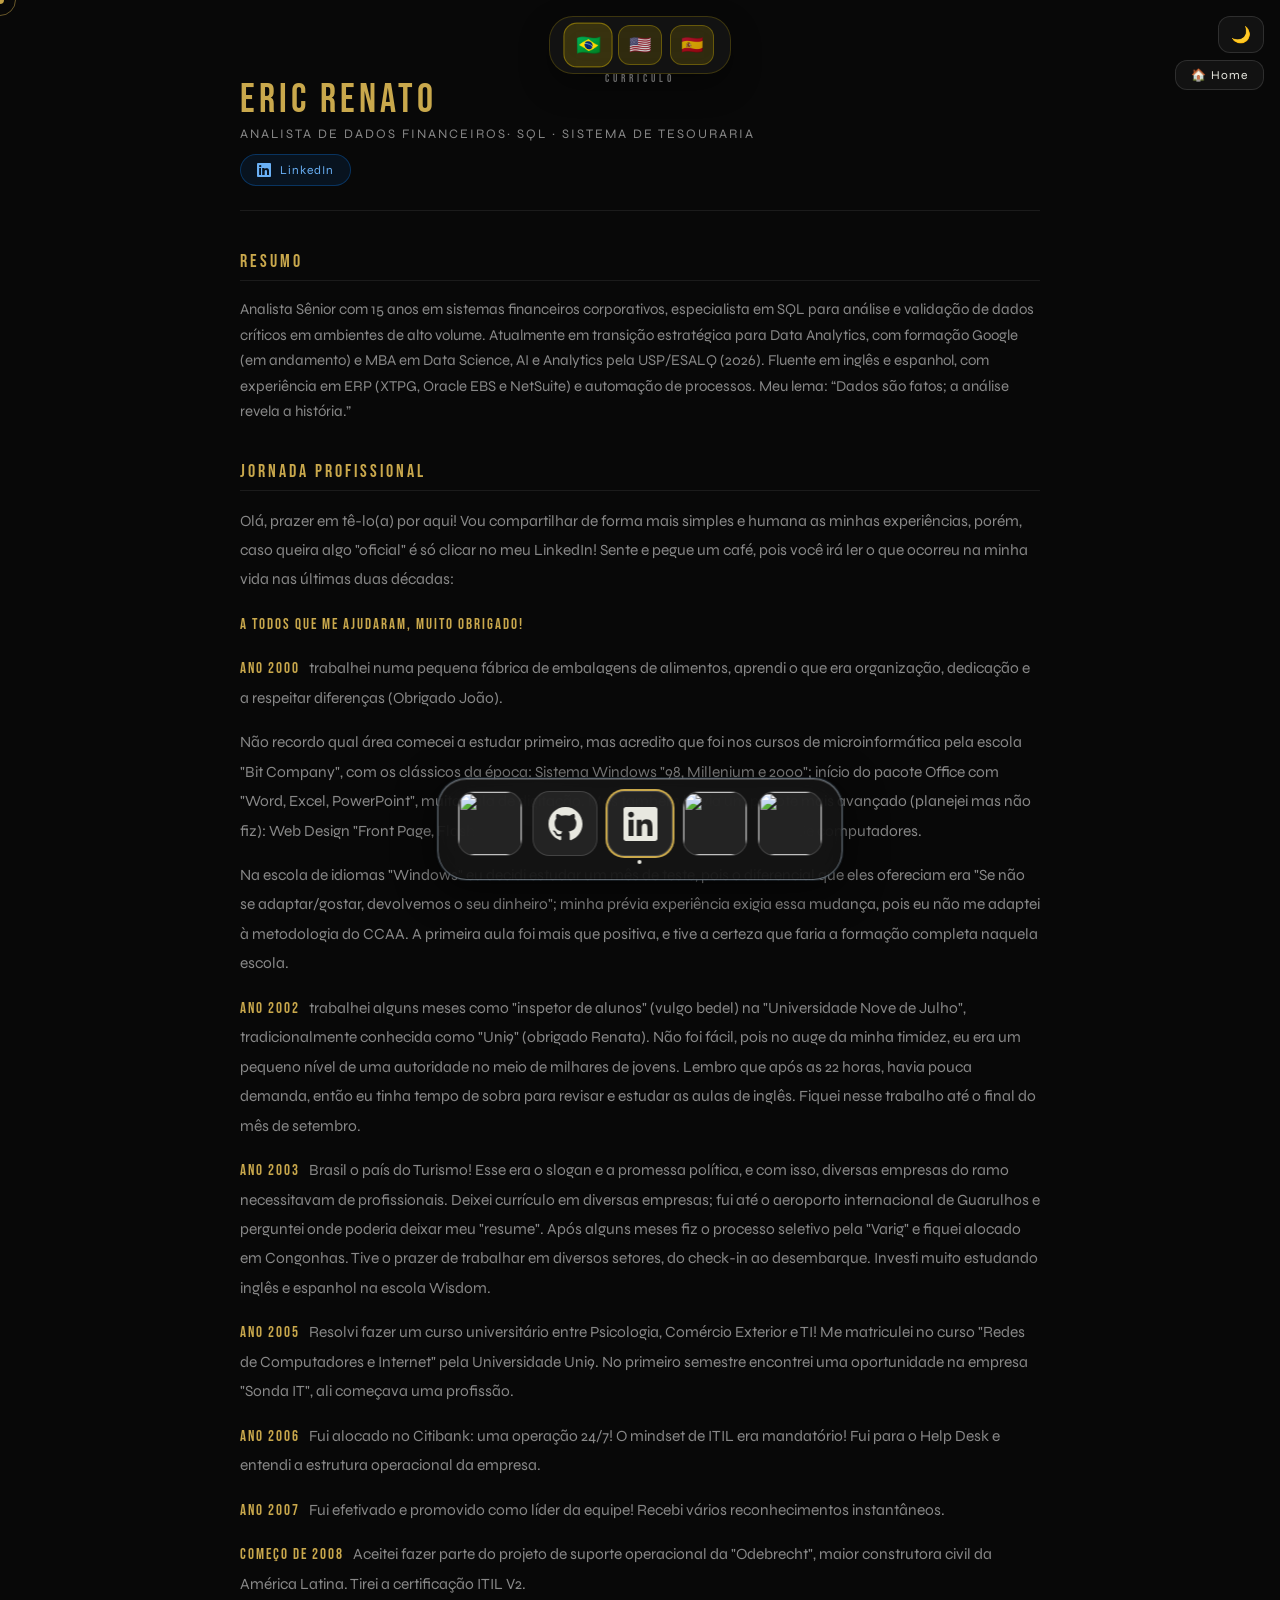
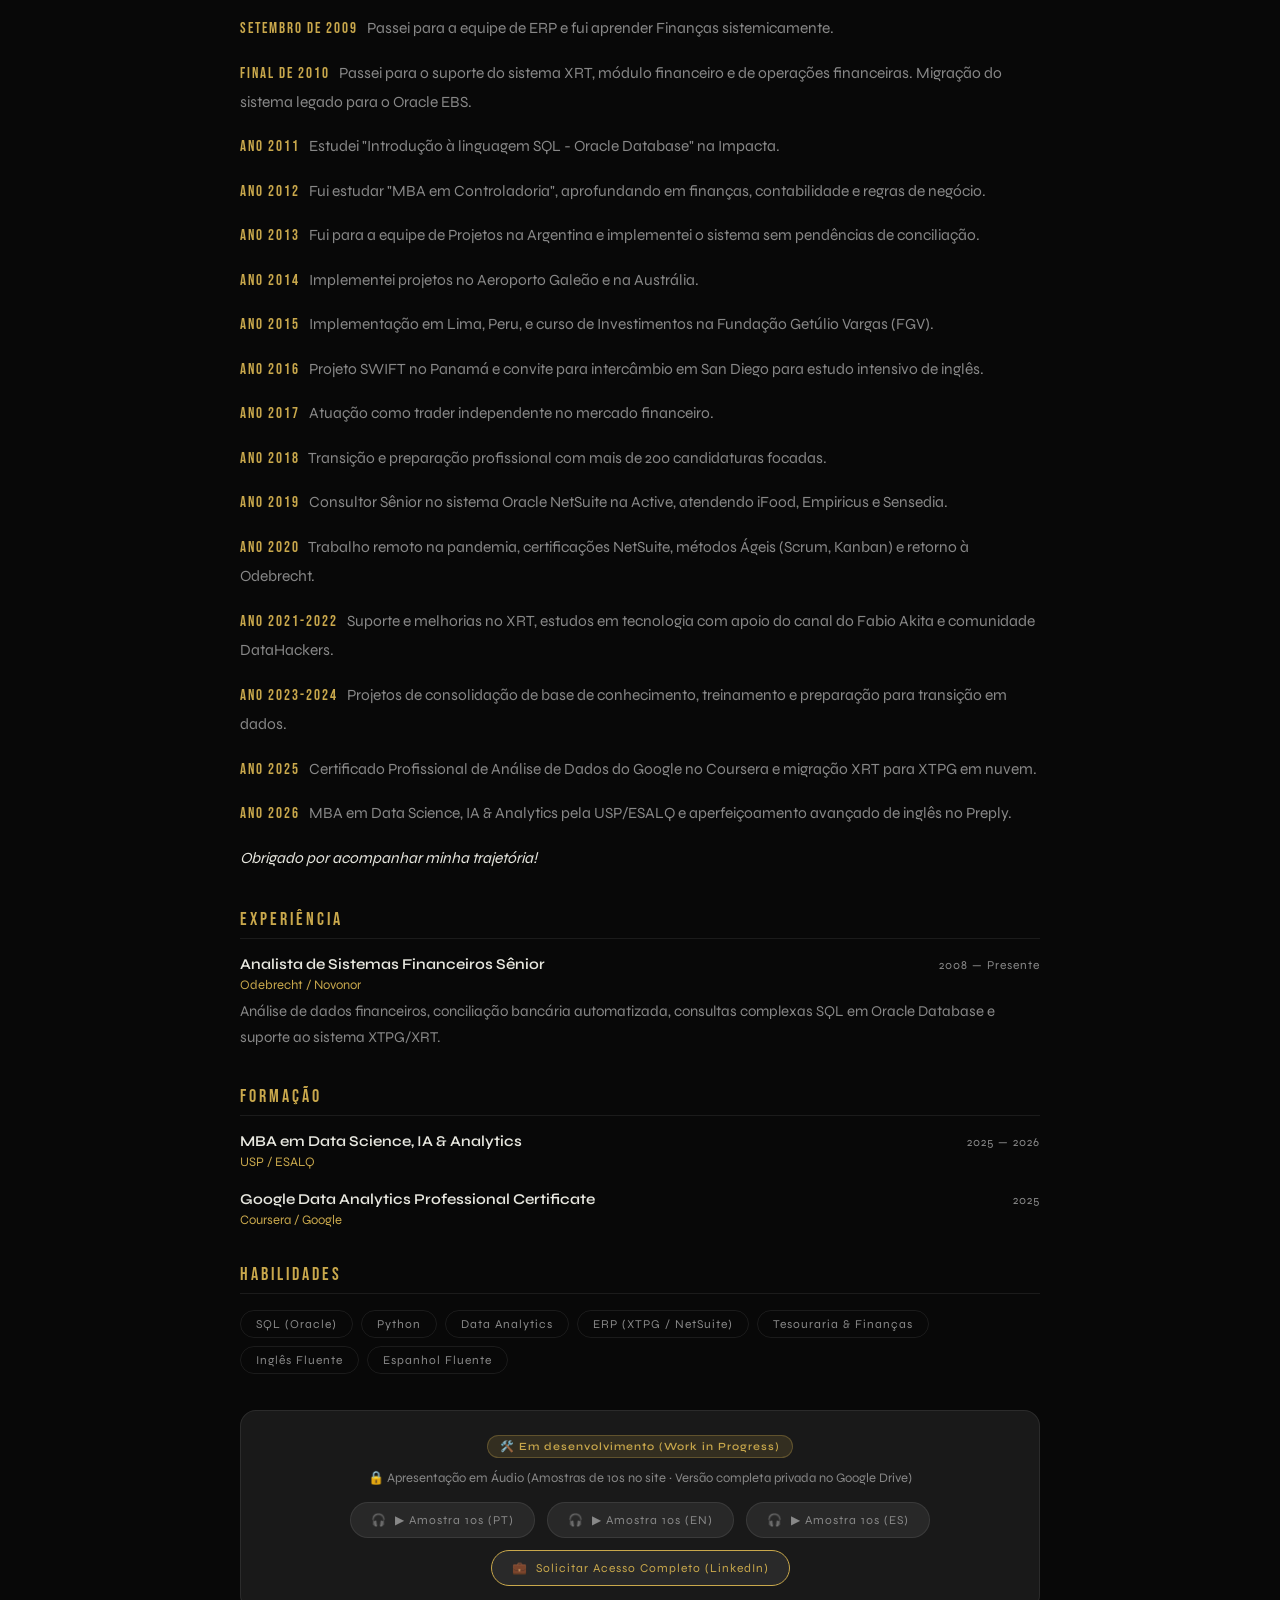
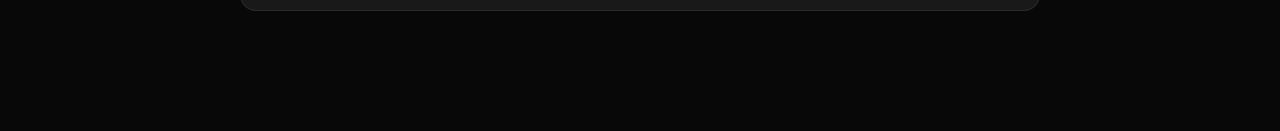
==== curriculo.html @ 806833db "fix(cv): restore full curriculo.html text content and inline styles" ====
<!DOCTYPE html>
<html lang="pt-BR" data-theme="dark" data-lang="pt">
<head>
<meta charset="UTF-8">
<meta name="viewport" content="width=device-width, initial-scale=1.0">
<title>Currículo — Eric Renato</title>
<link href="https://fonts.googleapis.com/css2?family=Bebas+Neue&family=DM+Serif+Display:ital@0;1&family=Syne:wght@300;400;600;700&display=swap" rel="stylesheet">
<link rel="stylesheet" href="https://cdnjs.cloudflare.com/ajax/libs/font-awesome/6.5.0/css/all.min.css">
<script data-goatcounter="https://ericrenato.goatcounter.com/count" async src="//gc.zgo.at/count.js"></script>
<style>
*, *::before, *::after { margin:0; padding:0; box-sizing:border-box; }
:root {
  --gold: #C9A84C; --gold2: #FFD700; --dark: #080808; --panel: #111111; --panel2: #181818;
  --border: rgba(255,255,255,0.08); --text: #E8E8E0; --text-dim: #888; --radius: 16px;
  --glass-bg: rgba(255,255,255,0.07); --glass-border: rgba(255,255,255,0.15); --transition: 0.6s cubic-bezier(0.34,1.56,0.64,1);
}
[data-theme="light"] {
  --dark: #F0EDE6; --panel: #FAF8F4; --panel2: #F0EDE6; --border: rgba(0,0,0,0.08);
  --text: #1A1A1A; --text-dim: #666; --glass-bg: rgba(0,0,0,0.05); --glass-border: rgba(0,0,0,0.12);
}
html, body { width:100%; min-height:100%; background: var(--dark); color: var(--text); font-family: 'Syne', sans-serif; cursor: none; }
.cursor { position:fixed; width:8px; height:8px; background: var(--gold); border-radius:50%; pointer-events:none; z-index:9999; transform:translate(-50%,-50%); transition: width 0.2s, height 0.2s; mix-blend-mode: difference; }
.cursor-ring { position:fixed; width:32px; height:32px; border:1px solid var(--gold); border-radius:50%; pointer-events:none; z-index:9998; transform:translate(-50%,-50%); transition: all 0.15s ease; opacity:0.5; }
#waves-bg { position:fixed; inset:0; z-index:1; pointer-events:none; }
#theme-btn { position:fixed; top:16px; right:16px; z-index:300; background:rgba(20,20,20,0.85); backdrop-filter:blur(18px); -webkit-backdrop-filter:blur(18px); border:1px solid rgba(255,255,255,0.12); border-radius:12px; padding:8px 12px; font-size:16px; cursor:none; transition:all 0.3s; }
#theme-btn:hover { background:rgba(255,255,255,0.15); transform:scale(1.1); }
#lang-switcher { position:fixed; top:16px; left:50%; transform:translateX(-50%); z-index:300; display:flex; gap:8px; align-items:center; background:rgba(20,20,20,0.85); backdrop-filter:blur(18px); -webkit-backdrop-filter:blur(18px); padding:8px 16px; border-radius:24px; border:1px solid rgba(255,215,0,0.18); box-shadow:0 12px 30px rgba(0,0,0,0.35); }
.lang-btn { background:rgba(255,215,0,0.16); color:#ffd700; border:1px solid rgba(255,215,0,0.35); cursor:none; padding:8px 10px; border-radius:12px; opacity:0.8; transition:opacity 0.2s, transform 0.2s; font-size:18px; }
.lang-btn.active, .lang-btn:hover { opacity:1; transform:scale(1.12); }
#dock { position:fixed; bottom:20px; left:50%; transform:translateX(-50%); z-index:200; display:flex; align-items:flex-end; gap:10px; padding:12px 19px 15px; background:rgba(20,20,20,0.85); backdrop-filter:blur(20px); -webkit-backdrop-filter:blur(20px); border:1.25px solid rgba(160,175,190,0.55); border-radius:29px; box-shadow:0 0 0 1px rgba(100,130,155,0.2), 0 8px 40px rgba(0,0,0,0.65), inset 0 1px 0 rgba(255,255,255,0.2), inset 0 -1px 0 rgba(0,0,0,0.3); max-width:calc(100vw - 24px); overflow-x:auto; scrollbar-width:none; }
#dock::-webkit-scrollbar { display:none; }
.dock-item { display:flex; flex-direction:column; align-items:center; cursor:none; position:relative; transition:transform var(--transition); text-decoration:none; color:inherit; }
.dock-item:hover { transform:translateY(-15px) scale(1.2); }
.dock-item.active-page > .dock-icon { box-shadow:0 0 0 2px var(--gold); }
.dock-icon { width:65px; height:65px; background:var(--glass-bg); border-radius:17px; display:flex; align-items:center; justify-content:center; font-size:29px; border:1px solid var(--glass-border); transition:background 0.2s; }
.dock-icon:hover { background:rgba(255,255,255,0.15); }
.dock-dot { width:4px; height:4px; background:var(--text); border-radius:50%; margin-top:4px; opacity:0; transition:opacity 0.2s; }
.dock-item.active-page .dock-dot { opacity:1; }
.dock-tooltip { position:absolute; bottom:calc(100% + 10px); background:rgba(20,20,20,0.9); color:var(--text); padding:5px 10px; border-radius:8px; font-size:11px; white-space:nowrap; pointer-events:none; opacity:0; transform:translateY(4px); transition:opacity 0.2s, transform 0.2s; }
.dock-item:hover .dock-tooltip { opacity:1; transform:translateY(0); }
.dock-separator { width:1px; height:48px; background:var(--border); margin:0 4px; align-self:center; }
main { position:relative; z-index:5; display:flex; align-items:center; justify-content:center; min-height:100vh; padding:80px 40px 120px; }
.sec-title { position:fixed; top:72px; left:50%; transform:translateX(-50%); font-family:'Bebas Neue',sans-serif; font-size:11px; letter-spacing:4px; color:var(--text-dim); text-transform:uppercase; z-index:10; white-space:nowrap; }
.cv-container { max-width:800px; width:100%; }
.cv-header { display:flex; gap:24px; align-items:center; margin-bottom:40px; padding-bottom:24px; border-bottom:1px solid var(--border); }
.cv-photo { width:80px; height:80px; border-radius:50%; object-fit:cover; border:2px solid var(--gold); flex-shrink:0; }
.cv-name { font-family:'Bebas Neue',sans-serif; font-size:40px; letter-spacing:4px; color:var(--gold); line-height:1; }
.cv-subtitle { font-size:13px; color:var(--text-dim); letter-spacing:2px; margin-top:6px; }
.cv-section { margin-bottom:36px; }
.cv-section-title { font-family:'Bebas Neue',sans-serif; font-size:18px; letter-spacing:3px; color:var(--gold); margin-bottom:16px; padding-bottom:8px; border-bottom:1px solid var(--border); }
.cv-item { margin-bottom:20px; }
.cv-item-header { display:flex; justify-content:space-between; align-items:baseline; flex-wrap:wrap; gap:8px; margin-bottom:4px; }
.cv-item-title { font-size:15px; font-weight:600; }
.cv-item-period { font-size:12px; color:var(--text-dim); letter-spacing:1px; }
.cv-item-company { font-size:13px; color:var(--gold); margin-bottom:6px; }
.cv-item-desc { font-size:15px; color:var(--text-dim); line-height:1.7; }
.lang-pt, .lang-en, .lang-es { display:none; }
[data-lang="pt"] .lang-pt { display:block; }
[data-lang="en"] .lang-en { display:block; }
[data-lang="es"] .lang-es { display:block; }
.journey-body { font-size:15.5px; color:var(--text-dim); line-height:1.9; }
.journey-body p { margin-bottom:15px; }
.journey-year { display:inline-block; color:var(--gold); font-family:'Bebas Neue',sans-serif; font-size:15px; letter-spacing:2px; margin-right:6px; }
.skills-grid { display:flex; flex-wrap:wrap; gap:8px; }
.skill-tag { padding:6px 15px; border-radius:20px; border:1px solid var(--border); font-size:12px; letter-spacing:1px; color:var(--text-dim); transition:all 0.2s; }
.skill-tag:hover { border-color:var(--gold); color:var(--gold); }
.cv-locked { margin-top:32px; padding:24px; background:var(--glass-bg); border:1px solid var(--border); border-radius:var(--radius); text-align:center; }
.cv-locked p { font-size:13px; color:var(--text-dim); margin-bottom:16px; }
.cv-lock-btns { display:flex; gap:12px; justify-content:center; flex-wrap:wrap; }
.lock-btn { display:flex; align-items:center; gap:8px; padding:10px 20px; border-radius:20px; border:1px solid var(--border); background:var(--glass-bg); color:var(--text-dim); font-size:12px; letter-spacing:1px; cursor:none; transition:all 0.2s; font-family:'Syne',sans-serif; }
.lock-btn:hover { border-color:var(--gold); color:var(--gold); }
@media (max-width:600px) { main { padding:80px 20px 120px; } .cv-header { flex-direction:column; } .cv-item-header { flex-direction:column; gap:2px; } }
</style>
</head>
<body>
<div class="cursor" id="cursor"></div>
<div class="cursor-ring" id="cursor-ring"></div>
<button id="theme-btn" onclick="toggleTheme()" title="Toggle theme">🌙</button>
<a href="index.html" style="position:fixed;top:60px;right:16px;z-index:300;background:rgba(20,20,20,0.85);backdrop-filter:blur(18px);-webkit-backdrop-filter:blur(18px);border:1px solid rgba(255,255,255,0.12);border-radius:12px;padding:7px 15px;font-size:12px;color:#E8E8E0;text-decoration:none;font-family:'Syne',sans-serif;letter-spacing:1px;display:flex;align-items:center;gap:6px;cursor:none;transition:all 0.3s;">🏠 Home</a>
<div id="lang-switcher">
  <button id="lang-pt" class="lang-btn active" onclick="setLang('pt',this)" title="Português" type="button">🇧🇷</button>
  <button id="lang-en" class="lang-btn" onclick="setLang('en',this)" title="English" type="button">🇺🇸</button>
  <button id="lang-es" class="lang-btn" onclick="setLang('es',this)" title="Español" type="button">🇪🇸</button>
</div>
<div id="waves-bg">
  <svg id="waves-svg" xmlns="http://www.w3.org/2000/svg" style="width:100%;height:100%;display:block;position:absolute;inset:0;"></svg>
</div>
<span class="sec-title" data-pt="Currículo" data-en="Resume" data-es="Currículum">Currículo</span>
<main>
  <div class="cv-container">
    <div class="cv-header">
      <img src="IMG_01.jpeg" alt="Eric Renato" class="cv-photo" onerror="this.style.display='none'">
      <div>
        <div class="cv-name">Eric Renato</div>
        <div class="cv-subtitle" data-pt="ANALISTA DE DADOS FINANCEIROS· SQL · SISTEMA DE TESOURARIA " data-en="FINANCIAL DATA ANALYST · SQL · TREASURY SYSTEM" data-es="ANALISTA DE DATOS FINANCIEROS · SQL · SISTEMAS TESORERÍA">ANALISTA DE DADOS FINANCEIROS· SQL · SISTEMA DE TESOURARIA</div>
        <a href="https://linkedin.com/in/eric-renato" target="_blank" style="display:inline-flex;align-items:center;gap:8px;margin-top:12px;padding:7px 16px;border-radius:20px;border:1px solid rgba(10,102,194,0.4);background:rgba(10,102,194,0.12);color:#6ab0f5;text-decoration:none;font-size:12px;letter-spacing:1px;cursor:none;transition:all 0.2s;">
          <i class="fab fa-linkedin" style="font-size:16px;"></i> LinkedIn
        </a>
      </div>
    </div>
    <div class="cv-section">
      <div class="cv-section-title" data-pt="Resumo" data-en="Summary" data-es="Resumen">Resumo</div>
      <div class="cv-item">
        <div class="cv-item-desc" data-pt="Analista Sênior com 15 anos em sistemas financeiros corporativos, especialista em SQL para análise e validação de dados críticos em ambientes de alto volume. Atualmente em transição estratégica para Data Analytics, com formação Google (em andamento) e MBA em Data Science, AI e Analytics pela USP/ESALQ (2026). Fluente em inglês e espanhol, com experiência em ERP (XTPG, Oracle EBS e NetSuite) e automação de processos. Meu lema: “Dados são fatos; a análise revela a história.”" data-en="Senior Analyst with 15 years in corporate financial systems, specialized in SQL for analysis and validation of critical data in high-volume environments. Currently transitioning strategically to Data Analytics, with Google training (ongoing) and MBA in Data Science, AI and Analytics from USP/ESALQ (2026). Fluent in English and Spanish, with ERP experience (XTPG, Oracle EBS and NetSuite) and process automation. My motto: “Data is facts; analysis reveals the story.”" data-es="Analista Senior con 15 años en sistemas financieros corporativos, especialista en SQL para análisis y validación de datos críticos en ambientes de alto volumen. Actualmente en transición estratégica hacia Data Analytics, con formación Google (en curso) y MBA en Data Science, AI y Analytics por USP/ESALQ (2026). Fluido en inglés y español, con experiencia en ERP (XTPG, Oracle EBS y NetSuite) y automatización de procesos. Mi lema: “Los datos son hechos; el análisis revela la historia.”">Analista Sênior com 15 anos em sistemas financeiros corporativos, especialista em SQL para análise e validação de dados críticos em ambientes de alto volume. Atualmente em transição estratégica para Data Analytics, com formação Google (em andamento) e MBA em Data Science, AI e Analytics pela USP/ESALQ (2026). Fluente em inglês e espanhol, com experiência em ERP (XTPG, Oracle EBS e NetSuite) e automação de processos. Meu lema: “Dados são fatos; a análise revela a história.”</div>
      </div>
    </div>
    <div class="cv-section">
      <div class="cv-section-title" data-pt="Jornada Profissional" data-en="Professional Journey" data-es="Trayectoria Profesional">Jornada Profissional</div>
      <div class="journey-body lang-pt">
        <p>Olá, prazer em tê-lo(a) por aqui! Vou compartilhar de forma mais simples e humana as minhas experiências, porém, caso queira algo "oficial" é só clicar no meu LinkedIn! Sente e pegue um café, pois você irá ler o que ocorreu na minha vida nas últimas duas décadas:</p>
        <p><span class="journey-year">A todos que me ajudaram, muito obrigado!</span></p>
        <p><span class="journey-year">Ano 2000</span> trabalhei numa pequena fábrica de embalagens de alimentos, aprendi o que era organização, dedicação e a respeitar diferenças (Obrigado João).</p>
        <p>Não recordo qual área comecei a estudar primeiro, mas acredito que foi nos cursos de microinformática pela escola "Bit Company", com os clássicos da época: Sistema Windows "98, Millenium e 2000"; início do pacote Office com "Word, Excel, PowerPoint", muita aula de digitação. Mas também havia um pacote mais avançado (planejei mas não fiz): Web Design "Front Page, Flash e Dreamweaver" ou montagem e manutenção de computadores.</p>
        <p>Na escola de idiomas "Windows" eu decidi estudar um mês de teste, pois o diferencial que eles ofereciam era "Se não se adaptar/gostar, devolvemos o seu dinheiro"; minha prévia experiência exigia essa mudança, pois eu não me adaptei à metodologia do CCAA. A primeira aula foi mais que positiva, e tive a certeza que faria a formação completa naquela escola.</p>
        <p><span class="journey-year">Ano 2002</span> trabalhei alguns meses como "inspetor de alunos" (vulgo bedel) na "Universidade Nove de Julho", tradicionalmente conhecida como "Uni9" (obrigado Renata). Não foi fácil, pois no auge da minha timidez, eu era um pequeno nível de uma autoridade no meio de milhares de jovens. Lembro que após as 22 horas, havia pouca demanda, então eu tinha tempo de sobra para revisar e estudar as aulas de inglês. Fiquei nesse trabalho até o final do mês de setembro.</p>
        <p><span class="journey-year">Ano 2003</span> Brasil o país do Turismo! Esse era o slogan e a promessa política, e com isso, diversas empresas do ramo necessitavam de profissionais. Deixei currículo em diversas empresas; fui até o aeroporto internacional de Guarulhos e perguntei onde poderia deixar meu "resume". Após alguns meses fiz o processo seletivo pela "Varig" e fiquei alocado em Congonhas. Tive o prazer de trabalhar em diversos setores, do check-in ao desembarque. Investi muito estudando inglês e espanhol na escola Wisdom.</p>
        <p><span class="journey-year">Ano 2005</span> Resolvi fazer um curso universitário entre Psicologia, Comércio Exterior e TI! Me matriculei no curso "Redes de Computadores e Internet" pela Universidade Uni9. No primeiro semestre encontrei uma oportunidade na empresa "Sonda IT", ali começava uma profissão.</p>
        <p><span class="journey-year">Ano 2006</span> Fui alocado no Citibank: uma operação 24/7! O mindset de ITIL era mandatório! Fui para o Help Desk e entendi a estrutura operacional da empresa.</p>
        <p><span class="journey-year">Ano 2007</span> Fui efetivado e promovido como líder da equipe! Recebi vários reconhecimentos instantâneos.</p>
        <p><span class="journey-year">Começo de 2008</span> Aceitei fazer parte do projeto de suporte operacional da "Odebrecht", maior construtora civil da América Latina. Tirei a certificação ITIL V2.</p>
        <p><span class="journey-year">Setembro de 2009</span> Passei para a equipe de ERP e fui aprender Finanças sistemicamente.</p>
        <p><span class="journey-year">Final de 2010</span> Passei para o suporte do sistema XRT, módulo financeiro e de operações financeiras. Migração do sistema legado para o Oracle EBS.</p>
        <p><span class="journey-year">Ano 2011</span> Estudei "Introdução à linguagem SQL - Oracle Database" na Impacta.</p>
        <p><span class="journey-year">Ano 2012</span> Fui estudar "MBA em Controladoria", aprofundando em finanças, contabilidade e regras de negócio.</p>
        <p><span class="journey-year">Ano 2013</span> Fui para a equipe de Projetos na Argentina e implementei o sistema sem pendências de conciliação.</p>
        <p><span class="journey-year">Ano 2014</span> Implementei projetos no Aeroporto Galeão e na Austrália.</p>
        <p><span class="journey-year">Ano 2015</span> Implementação em Lima, Peru, e curso de Investimentos na Fundação Getúlio Vargas (FGV).</p>
        <p><span class="journey-year">Ano 2016</span> Projeto SWIFT no Panamá e convite para intercâmbio em San Diego para estudo intensivo de inglês.</p>
        <p><span class="journey-year">Ano 2017</span> Atuação como trader independente no mercado financeiro.</p>
        <p><span class="journey-year">Ano 2018</span> Transição e preparação profissional com mais de 200 candidaturas focadas.</p>
        <p><span class="journey-year">Ano 2019</span> Consultor Sênior no sistema Oracle NetSuite na Active, atendendo iFood, Empiricus e Sensedia.</p>
        <p><span class="journey-year">Ano 2020</span> Trabalho remoto na pandemia, certificações NetSuite, métodos Ágeis (Scrum, Kanban) e retorno à Odebrecht.</p>
        <p><span class="journey-year">Ano 2021-2022</span> Suporte e melhorias no XRT, estudos em tecnologia com apoio do canal do Fabio Akita e comunidade DataHackers.</p>
        <p><span class="journey-year">Ano 2023-2024</span> Projetos de consolidação de base de conhecimento, treinamento e preparação para transição em dados.</p>
        <p><span class="journey-year">Ano 2025</span> Certificado Profissional de Análise de Dados do Google no Coursera e migração XRT para XTPG em nuvem.</p>
        <p><span class="journey-year">Ano 2026</span> MBA em Data Science, IA & Analytics pela USP/ESALQ e aperfeiçoamento avançado de inglês no Preply.</p>
        <p style="color:var(--text);font-style:italic;">Obrigado por acompanhar minha trajetória!</p>
      </div>
      <div class="journey-body lang-en">
        <p>Hey, great to have you here! I'll share my experiences in a simpler, more human way, but if you want the "official" version, just click on my LinkedIn!</p>
        <p><span class="journey-year">2000 — 2008</span> Early career in IT, customer service at Varig, and computer networks degree at Uni9.</p>
        <p><span class="journey-year">2008 — 2016</span> Senior Financial Systems Analyst at Odebrecht, specialized in XRT treasury software, Oracle EBS, SQL databases, and international implementations across Latin America (Argentina, Peru, Panama).</p>
        <p><span class="journey-year">2019 — 2020</span> Senior NetSuite ERP Consultant at Active, supporting key accounts such as iFood, Empiricus, and Sensedia.</p>
        <p><span class="journey-year">2020 — Present</span> Returning to financial systems analytics, Google Data Analytics Professional Certificate, and MBA in Data Science, AI & Analytics at USP/ESALQ.</p>
      </div>
      <div class="journey-body lang-es">
        <p>¡Hola, qué bueno tenerte por aquí! Comparto mi trayectoria laboral de manera directa y transparente:</p>
        <p><span class="journey-year">2000 — 2008</span> Inicios en TI, atención al cliente y carrera en Redes de Computadoras.</p>
        <p><span class="journey-year">2008 — 2016</span> Analista Senior de Sistemas Financieros en Odebrecht, especialista en XRT, Oracle EBS, SQL e implementaciones internacionales en América Latina.</p>
        <p><span class="journey-year">2019 — 2020</span> Consultor Senior ERP NetSuite en Active.</p>
        <p><span class="journey-year">2020 — Presente</span> Transición estratégica a Data Analytics, Certificado Google y MBA en Data Science, IA y Analytics por USP/ESALQ.</p>
      </div>
    </div>
    <div class="cv-section">
      <div class="cv-section-title" data-pt="Experiência" data-en="Experience" data-es="Experiencia">Experiência</div>
      <div class="cv-item">
        <div class="cv-item-header">
          <span class="cv-item-title" data-pt="Analista de Sistemas Financeiros Sênior" data-en="Senior Financial Systems Analyst" data-es="Analista Senior de Sistemas Financieros">Analista de Sistemas Financeiros Sênior</span>
          <span class="cv-item-period">2008 — Presente</span>
        </div>
        <div class="cv-item-company">Odebrecht / Novonor</div>
        <div class="cv-item-desc" data-pt="Análise de dados financeiros, conciliação bancária automatizada, consultas complexas SQL em Oracle Database e suporte ao sistema XTPG/XRT." data-en="Financial data analysis, automated bank reconciliation, complex SQL queries in Oracle Database, and XTPG/XRT treasury support." data-es="Análisis de datos financieros, conciliación bancaria automatizada, consultas SQL complejas en Oracle Database y soporte XTPG/XRT.">Análise de dados financeiros, conciliação bancária automatizada, consultas complexas SQL em Oracle Database e suporte ao sistema XTPG/XRT.</div>
      </div>
    </div>
    <div class="cv-section">
      <div class="cv-section-title" data-pt="Formação" data-en="Education" data-es="Formación">Formação</div>
      <div class="cv-item">
        <div class="cv-item-header">
          <span class="cv-item-title" data-pt="MBA em Data Science, IA & Analytics" data-en="MBA in Data Science, AI & Analytics" data-es="MBA en Data Science, IA y Analytics">MBA em Data Science, IA & Analytics</span>
          <span class="cv-item-period">2025 — 2026</span>
        </div>
        <div class="cv-item-company">USP / ESALQ</div>
      </div>
      <div class="cv-item">
        <div class="cv-item-header">
          <span class="cv-item-title" data-pt="Google Data Analytics Professional Certificate" data-en="Google Data Analytics Professional Certificate" data-es="Certificado Profesional de Análisis de Datos de Google">Google Data Analytics Professional Certificate</span>
          <span class="cv-item-period">2025</span>
        </div>
        <div class="cv-item-company">Coursera / Google</div>
      </div>
    </div>
    <div class="cv-section">
      <div class="cv-section-title" data-pt="Habilidades" data-en="Skills" data-es="Habilidades">Habilidades</div>
      <div class="skills-grid">
        <span class="skill-tag">SQL (Oracle)</span>
        <span class="skill-tag">Python</span>
        <span class="skill-tag">Data Analytics</span>
        <span class="skill-tag">ERP (XTPG / NetSuite)</span>
        <span class="skill-tag">Tesouraria & Finanças</span>
        <span class="skill-tag">Inglês Fluente</span>
        <span class="skill-tag">Espanhol Fluente</span>
      </div>
    </div>
    <div class="cv-locked">
      <div style="display:inline-block;padding:4px 12px;border-radius:12px;background:rgba(201,168,76,0.15);border:1px solid rgba(201,168,76,0.3);color:var(--gold);font-size:11px;letter-spacing:1px;margin-bottom:12px;font-weight:600;">
        <span data-pt="🛠️ Em desenvolvimento (Work in Progress)" data-en="🛠️ Work in Progress" data-es="🛠️ En desarrollo (Work in Progress)">🛠️ Em desenvolvimento (Work in Progress)</span>
      </div>
      <p data-pt="🔒 Apresentação em Áudio (Amostras de 10s no site · Versão completa privada no Google Drive)" data-en="🔒 Audio Presentation (10s preview on site · Full version private on Google Drive)" data-es="🔒 Presentación en Audio (Muestra de 10s en el sitio · Versión completa privada en Google Drive)">🔒 Apresentação em Áudio (Amostras de 10s no site · Versão completa privada no Google Drive)</p>
      <div class="cv-lock-btns">
        <button class="lock-btn" onclick="playAudioPreview('pt')">
          <span>🎧</span>
          <span data-pt="▶ Amostra 10s (PT)" data-en="▶ 10s Preview (PT)" data-es="▶ Muestra 10s (PT)">▶ Amostra 10s (PT)</span>
        </button>
        <button class="lock-btn" onclick="playAudioPreview('en')">
          <span>🎧</span>
          <span data-pt="▶ Amostra 10s (EN)" data-en="▶ 10s Preview (EN)" data-es="▶ Muestra 10s (EN)">▶ Amostra 10s (EN)</span>
        </button>
        <button class="lock-btn" onclick="playAudioPreview('es')">
          <span>🎧</span>
          <span data-pt="▶ Amostra 10s (ES)" data-en="▶ 10s Preview (ES)" data-es="▶ Muestra 10s (ES)">▶ Amostra 10s (ES)</span>
        </button>
        <button class="lock-btn" onclick="requestLinkedInAccess()" style="border-color:var(--gold);color:var(--gold);">
          <span>💼</span>
          <span data-pt="Solicitar Acesso Completo (LinkedIn)" data-en="Request Full Access (LinkedIn)" data-es="Solicitar Acceso Completo (LinkedIn)">Solicitar Acesso Completo (LinkedIn)</span>
        </button>
      </div>
      <audio id="preview-audio-player" style="display:none;" controlsList="nodownload"></audio>
      <div id="preview-audio-status" style="margin-top:12px;font-size:12px;color:var(--gold);display:none;"></div>
    </div>
  </div>
</main>
<nav id="dock">
  <a class="dock-item" href="index.html" id="dock-home">
    <div class="dock-icon" style="overflow:hidden;padding:0;"><img src="Home.png" alt="" style="width:100%;height:100%;object-fit:cover;border-radius:15px;"></div>
    <div class="dock-tooltip" data-pt="Início" data-en="Home" data-es="Inicio">Início</div>
    <div class="dock-dot"></div>
  </a>
  <a class="dock-item" href="projetos.html" id="dock-projetos">
    <div class="dock-icon"><svg viewBox="0 0 24 24" fill="currentColor" width="34" height="34"><path d="M12 0C5.374 0 0 5.373 0 12c0 5.302 3.438 9.8 8.207 11.387.599.111.793-.261.793-.577v-2.234c-3.338.726-4.033-1.416-4.033-1.416-.546-1.387-1.333-1.756-1.333-1.756-1.089-.745.083-.729.083-.729 1.205.084 1.839 1.237 1.839 1.237 1.07 1.834 2.807 1.304 3.492.997.107-.775.418-1.305.762-1.604-2.665-.305-5.467-1.334-5.467-5.931 0-1.311.469-2.381 1.236-3.221-.124-.303-.535-1.524.117-3.176 0 0 1.008-.322 3.301 1.23.957-.266 1.983-.399 3.003-.404 1.02.005 2.047.138 3.006.404 2.291-1.552 3.297-1.23 3.297-1.23.653 1.653.242 2.874.118 3.176.77.84 1.235 1.911 1.235 3.221 0 4.609-2.807 5.624-5.479 5.921.43.372.823 1.102.823 2.222v3.293c0 .319.192.694.801.576C20.566 21.797 24 17.3 24 12c0-6.627-5.373-12-12-12z"/></svg></div>
    <div class="dock-tooltip" data-pt="Projetos" data-en="Projects" data-es="Proyectos">Projetos</div>
    <div class="dock-dot"></div>
  </a>
  <a class="dock-item active-page" href="curriculo.html" id="dock-curriculo">
    <div class="dock-icon"><svg viewBox="0 0 24 24" fill="currentColor" width="34" height="34"><path d="M20.447 20.452h-3.554v-5.569c0-1.328-.027-3.037-1.852-3.037-1.853 0-2.136 1.445-2.136 2.939v5.667H9.351V9h3.415v1.561h.046c.477-.9 1.637-1.85 3.37-1.85 3.601 0 4.267 2.37 4.267 5.455v6.286zM5.337 7.433c-1.154 0-2.063-.926-2.063-2.065 0-1.138.92-2.063 2.063-2.063 1.15 0 2.064.925 2.064 2.063 0 1.139-.925 2.065-2.064 2.065zm1.782 13.019H3.555V9h3.564v11.452zM22.225 0H1.771C.792 0 0 .774 0 1.729v20.542C0 23.227.792 24 1.771 24h20.451C23.2 24 24 23.227 24 22.271V1.729C24 .774 23.2 0 22.222 0h.003z"/></svg></div>
    <div class="dock-tooltip" data-pt="Currículo" data-en="Resume" data-es="Currículum">Currículo</div>
    <div class="dock-dot"></div>
  </a>
  <a class="dock-item" href="quem-sou.html" id="dock-sobre">
    <div class="dock-icon" style="overflow:hidden;padding:0;"><img src="IMG_7217.jpeg" alt="" style="width:100%;height:100%;object-fit:cover;object-position:top;border-radius:15px;"></div>
    <div class="dock-tooltip" data-pt="Quem eu sou" data-en="About me" data-es="Quién soy">Quem eu sou</div>
    <div class="dock-dot"></div>
  </a>
  <a class="dock-item" href="livros.html" id="dock-livros">
    <div class="dock-icon" style="overflow:hidden;padding:0;"><img src="Midia.png" alt="" style="width:100%;height:100%;object-fit:cover;border-radius:15px;"></div>
    <div class="dock-tooltip" data-pt="Mídia" data-en="Media" data-es="Medios">Mídia</div>
    <div class="dock-dot"></div>
  </a>
</nav>
<script>
const cursor = document.getElementById('cursor')
const ring   = document.getElementById('cursor-ring')
document.addEventListener('mousemove', e => {
  cursor.style.left = e.clientX + 'px'; cursor.style.top  = e.clientY + 'px';
  setTimeout(() => { ring.style.left = e.clientX + 'px'; ring.style.top  = e.clientY + 'px'; }, 80)
})
let isDark = true
function toggleTheme() {
  isDark = !isDark
  document.documentElement.setAttribute('data-theme', isDark ? 'dark' : 'light')
  document.getElementById('theme-btn').textContent = isDark ? '🌙' : '☀️'
}
let currentLang = 'pt'
function setLang(lang, btn) {
  currentLang = lang
  document.documentElement.setAttribute('data-lang', lang)
  document.querySelectorAll('.lang-btn').forEach(b => b.classList.remove('active'))
  if (btn) btn.classList.add('active')
  document.querySelectorAll('[data-' + lang + ']').forEach(el => { el.textContent = el.getAttribute('data-' + lang) })
}
let currentAudio = document.getElementById('preview-audio-player');
let audioStatus  = document.getElementById('preview-audio-status');
function playAudioPreview(lang) {
  if (!currentAudio) currentAudio = document.getElementById('preview-audio-player');
  if (!audioStatus) audioStatus = document.getElementById('preview-audio-status');
  const audioFiles = { 'pt': 'audio/preview-pt.mp3', 'en': 'audio/preview-en.mp3', 'es': 'audio/preview-es.mp3' };
  const src = audioFiles[lang] || audioFiles['pt'];
  if (currentAudio.src.includes(src) && !currentAudio.paused) {
    currentAudio.pause();
    if (audioStatus) audioStatus.style.display = 'none';
    return;
  }
  currentAudio.src = src;
  currentAudio.play().then(() => {
    if (audioStatus) { audioStatus.style.display = 'block'; audioStatus.textContent = `▶ Reproduzindo amostra de 10s (${lang.toUpperCase()})...`; }
  }).catch(err => {
    if (audioStatus) { audioStatus.style.display = 'block'; audioStatus.textContent = `ℹ️ Amostra de áudio (${lang.toUpperCase()}) em breve no ar! Para ouvir a versão completa, solicite via LinkedIn.`; }
  });
  currentAudio.onended = () => { if (audioStatus) audioStatus.style.display = 'none'; };
}
function requestLinkedInAccess() {
  const linkedinUrl = "https://www.linkedin.com/in/eric-renato/";
  window.open(linkedinUrl, '_blank');
}
</script>
</body>
</html>
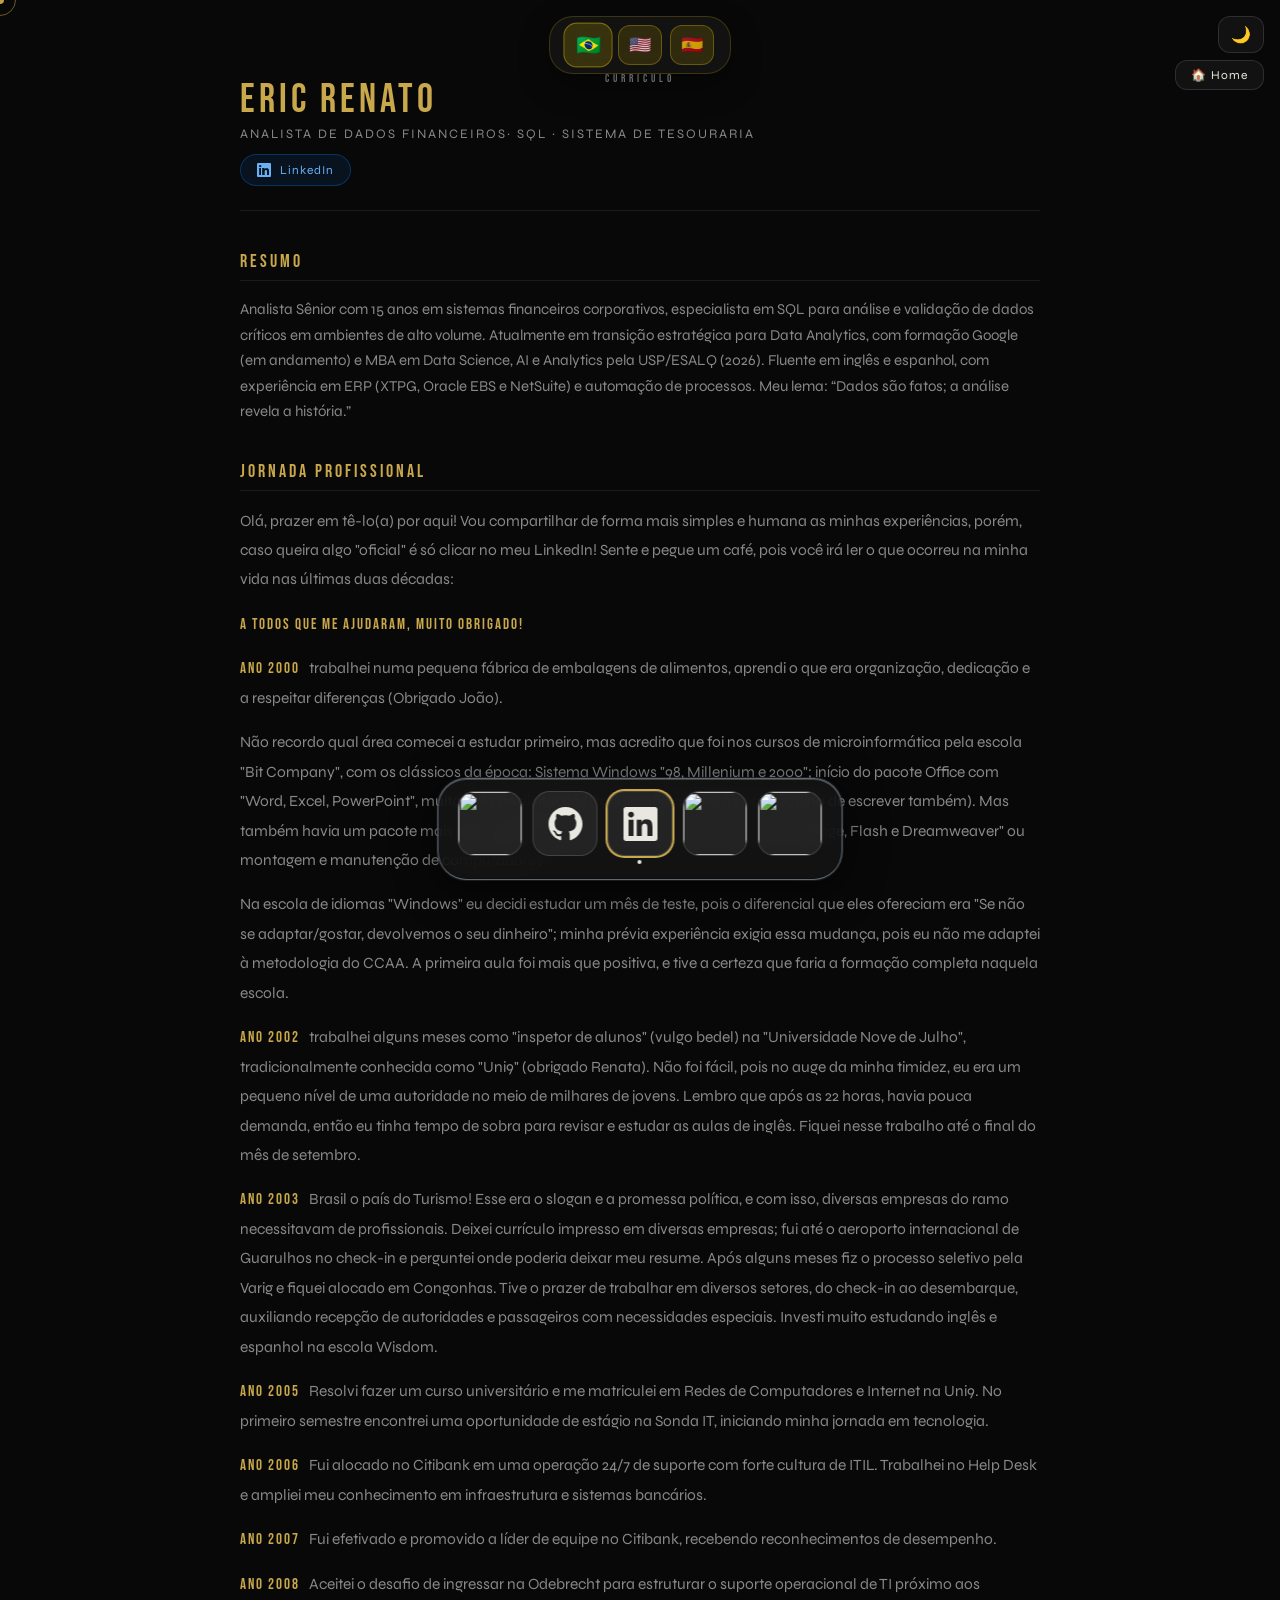
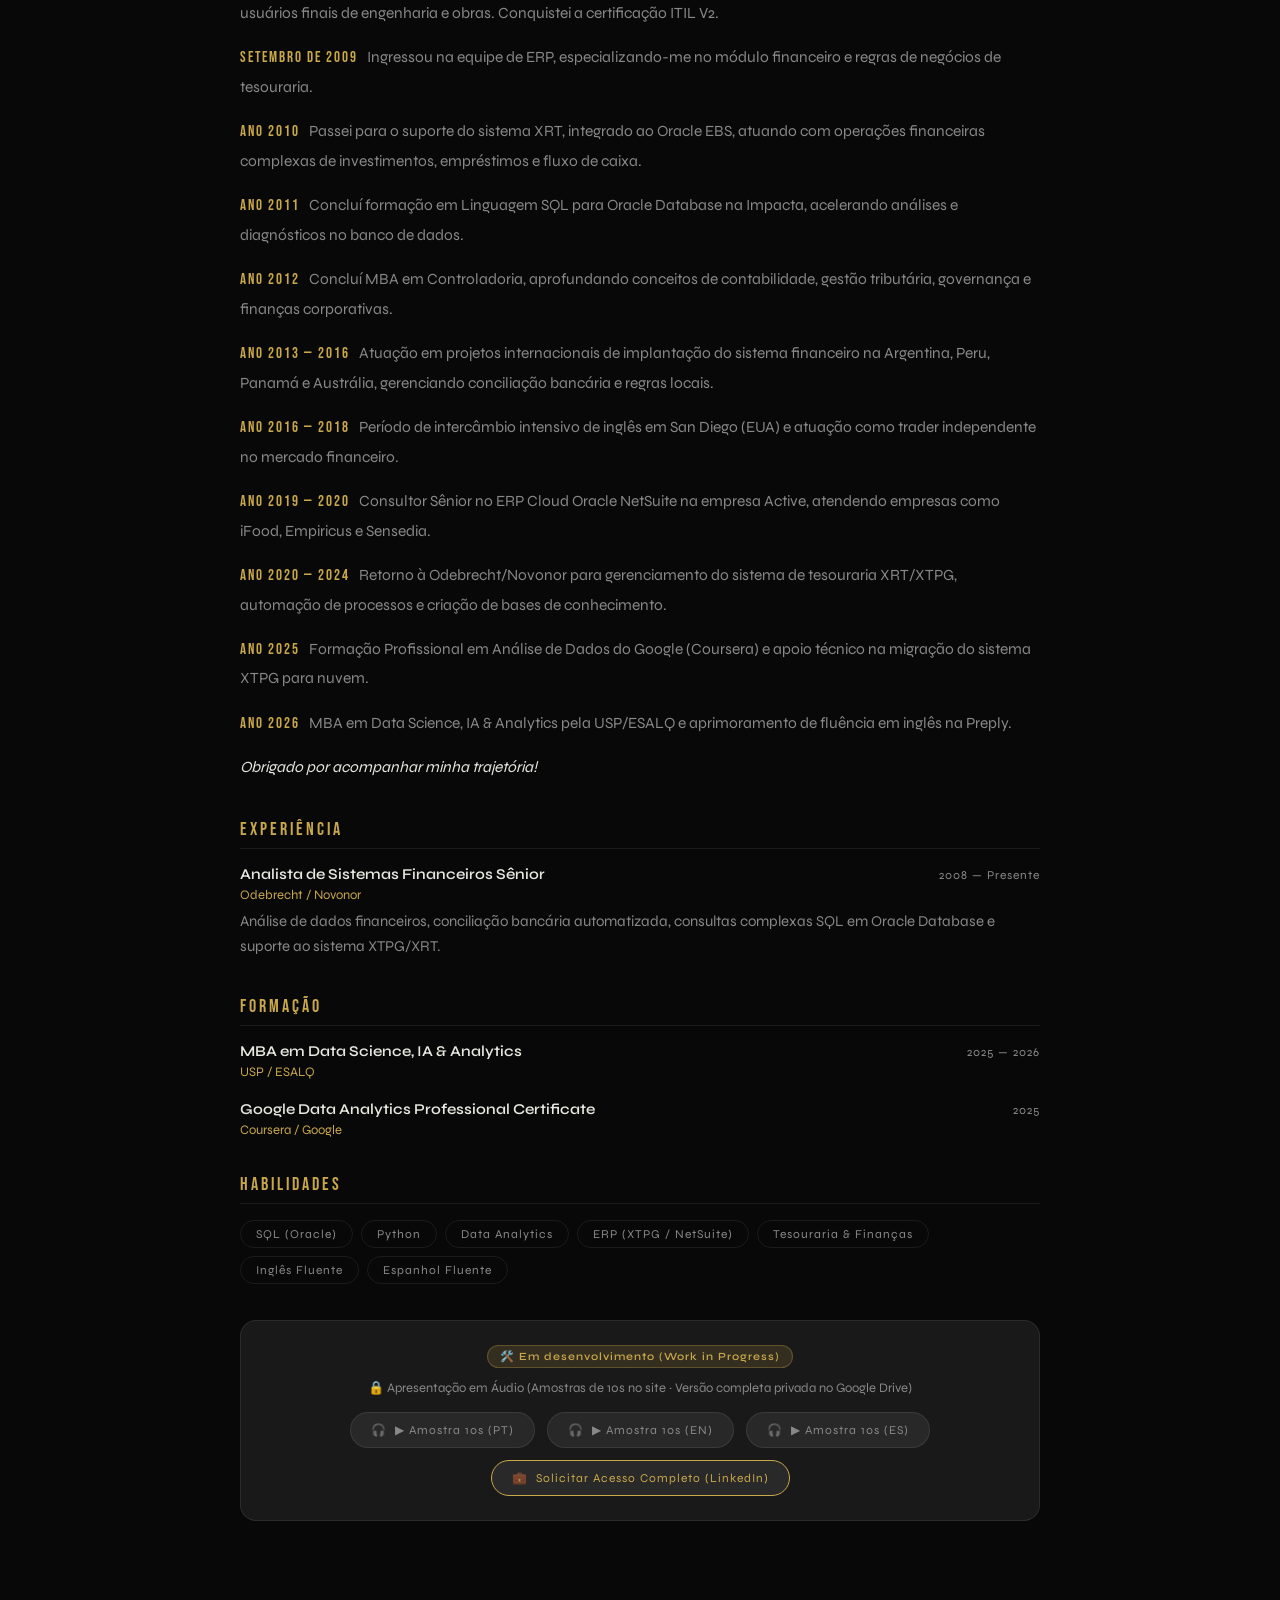
==== commit 2519698a: "fix(cv): restore full curriculo.html HTML structure on main" ====
--- a/curriculo.html
+++ b/curriculo.html
@@ -110,30 +110,24 @@
         <p>Olá, prazer em tê-lo(a) por aqui! Vou compartilhar de forma mais simples e humana as minhas experiências, porém, caso queira algo "oficial" é só clicar no meu LinkedIn! Sente e pegue um café, pois você irá ler o que ocorreu na minha vida nas últimas duas décadas:</p>
         <p><span class="journey-year">A todos que me ajudaram, muito obrigado!</span></p>
         <p><span class="journey-year">Ano 2000</span> trabalhei numa pequena fábrica de embalagens de alimentos, aprendi o que era organização, dedicação e a respeitar diferenças (Obrigado João).</p>
-        <p>Não recordo qual área comecei a estudar primeiro, mas acredito que foi nos cursos de microinformática pela escola "Bit Company", com os clássicos da época: Sistema Windows "98, Millenium e 2000"; início do pacote Office com "Word, Excel, PowerPoint", muita aula de digitação. Mas também havia um pacote mais avançado (planejei mas não fiz): Web Design "Front Page, Flash e Dreamweaver" ou montagem e manutenção de computadores.</p>
+        <p>Não recordo qual área comecei a estudar primeiro, mas acredito que foi nos cursos de microinformática pela escola "Bit Company", com os clássicos da época: Sistema Windows "98, Millenium e 2000"; início do pacote Office com "Word, Excel, PowerPoint", muita aula de digitação (Datilografia que eu fiz na máquina de escrever também). Mas também havia um pacote mais avançado (planejei mas não fiz): Web Design "Front Page, Flash e Dreamweaver" ou montagem e manutenção de computadores.</p>
         <p>Na escola de idiomas "Windows" eu decidi estudar um mês de teste, pois o diferencial que eles ofereciam era "Se não se adaptar/gostar, devolvemos o seu dinheiro"; minha prévia experiência exigia essa mudança, pois eu não me adaptei à metodologia do CCAA. A primeira aula foi mais que positiva, e tive a certeza que faria a formação completa naquela escola.</p>
         <p><span class="journey-year">Ano 2002</span> trabalhei alguns meses como "inspetor de alunos" (vulgo bedel) na "Universidade Nove de Julho", tradicionalmente conhecida como "Uni9" (obrigado Renata). Não foi fácil, pois no auge da minha timidez, eu era um pequeno nível de uma autoridade no meio de milhares de jovens. Lembro que após as 22 horas, havia pouca demanda, então eu tinha tempo de sobra para revisar e estudar as aulas de inglês. Fiquei nesse trabalho até o final do mês de setembro.</p>
-        <p><span class="journey-year">Ano 2003</span> Brasil o país do Turismo! Esse era o slogan e a promessa política, e com isso, diversas empresas do ramo necessitavam de profissionais. Deixei currículo em diversas empresas; fui até o aeroporto internacional de Guarulhos e perguntei onde poderia deixar meu "resume". Após alguns meses fiz o processo seletivo pela "Varig" e fiquei alocado em Congonhas. Tive o prazer de trabalhar em diversos setores, do check-in ao desembarque. Investi muito estudando inglês e espanhol na escola Wisdom.</p>
-        <p><span class="journey-year">Ano 2005</span> Resolvi fazer um curso universitário entre Psicologia, Comércio Exterior e TI! Me matriculei no curso "Redes de Computadores e Internet" pela Universidade Uni9. No primeiro semestre encontrei uma oportunidade na empresa "Sonda IT", ali começava uma profissão.</p>
-        <p><span class="journey-year">Ano 2006</span> Fui alocado no Citibank: uma operação 24/7! O mindset de ITIL era mandatório! Fui para o Help Desk e entendi a estrutura operacional da empresa.</p>
-        <p><span class="journey-year">Ano 2007</span> Fui efetivado e promovido como líder da equipe! Recebi vários reconhecimentos instantâneos.</p>
-        <p><span class="journey-year">Começo de 2008</span> Aceitei fazer parte do projeto de suporte operacional da "Odebrecht", maior construtora civil da América Latina. Tirei a certificação ITIL V2.</p>
-        <p><span class="journey-year">Setembro de 2009</span> Passei para a equipe de ERP e fui aprender Finanças sistemicamente.</p>
-        <p><span class="journey-year">Final de 2010</span> Passei para o suporte do sistema XRT, módulo financeiro e de operações financeiras. Migração do sistema legado para o Oracle EBS.</p>
-        <p><span class="journey-year">Ano 2011</span> Estudei "Introdução à linguagem SQL - Oracle Database" na Impacta.</p>
-        <p><span class="journey-year">Ano 2012</span> Fui estudar "MBA em Controladoria", aprofundando em finanças, contabilidade e regras de negócio.</p>
-        <p><span class="journey-year">Ano 2013</span> Fui para a equipe de Projetos na Argentina e implementei o sistema sem pendências de conciliação.</p>
-        <p><span class="journey-year">Ano 2014</span> Implementei projetos no Aeroporto Galeão e na Austrália.</p>
-        <p><span class="journey-year">Ano 2015</span> Implementação em Lima, Peru, e curso de Investimentos na Fundação Getúlio Vargas (FGV).</p>
-        <p><span class="journey-year">Ano 2016</span> Projeto SWIFT no Panamá e convite para intercâmbio em San Diego para estudo intensivo de inglês.</p>
-        <p><span class="journey-year">Ano 2017</span> Atuação como trader independente no mercado financeiro.</p>
-        <p><span class="journey-year">Ano 2018</span> Transição e preparação profissional com mais de 200 candidaturas focadas.</p>
-        <p><span class="journey-year">Ano 2019</span> Consultor Sênior no sistema Oracle NetSuite na Active, atendendo iFood, Empiricus e Sensedia.</p>
-        <p><span class="journey-year">Ano 2020</span> Trabalho remoto na pandemia, certificações NetSuite, métodos Ágeis (Scrum, Kanban) e retorno à Odebrecht.</p>
-        <p><span class="journey-year">Ano 2021-2022</span> Suporte e melhorias no XRT, estudos em tecnologia com apoio do canal do Fabio Akita e comunidade DataHackers.</p>
-        <p><span class="journey-year">Ano 2023-2024</span> Projetos de consolidação de base de conhecimento, treinamento e preparação para transição em dados.</p>
-        <p><span class="journey-year">Ano 2025</span> Certificado Profissional de Análise de Dados do Google no Coursera e migração XRT para XTPG em nuvem.</p>
-        <p><span class="journey-year">Ano 2026</span> MBA em Data Science, IA & Analytics pela USP/ESALQ e aperfeiçoamento avançado de inglês no Preply.</p>
+        <p><span class="journey-year">Ano 2003</span> Brasil o país do Turismo! Esse era o slogan e a promessa política, e com isso, diversas empresas do ramo necessitavam de profissionais. Deixei currículo impresso em diversas empresas; fui até o aeroporto internacional de Guarulhos no check-in e perguntei onde poderia deixar meu resume. Após alguns meses fiz o processo seletivo pela Varig e fiquei alocado em Congonhas. Tive o prazer de trabalhar em diversos setores, do check-in ao desembarque, auxiliando recepção de autoridades e passageiros com necessidades especiais. Investi muito estudando inglês e espanhol na escola Wisdom.</p>
+        <p><span class="journey-year">Ano 2005</span> Resolvi fazer um curso universitário e me matriculei em Redes de Computadores e Internet na Uni9. No primeiro semestre encontrei uma oportunidade de estágio na Sonda IT, iniciando minha jornada em tecnologia.</p>
+        <p><span class="journey-year">Ano 2006</span> Fui alocado no Citibank em uma operação 24/7 de suporte com forte cultura de ITIL. Trabalhei no Help Desk e ampliei meu conhecimento em infraestrutura e sistemas bancários.</p>
+        <p><span class="journey-year">Ano 2007</span> Fui efetivado e promovido a líder de equipe no Citibank, recebendo reconhecimentos de desempenho.</p>
+        <p><span class="journey-year">Ano 2008</span> Aceitei o desafio de ingressar na Odebrecht para estruturar o suporte operacional de TI próximo aos usuários finais de engenharia e obras. Conquistei a certificação ITIL V2.</p>
+        <p><span class="journey-year">Setembro de 2009</span> Ingressou na equipe de ERP, especializando-me no módulo financeiro e regras de negócios de tesouraria.</p>
+        <p><span class="journey-year">Ano 2010</span> Passei para o suporte do sistema XRT, integrado ao Oracle EBS, atuando com operações financeiras complexas de investimentos, empréstimos e fluxo de caixa.</p>
+        <p><span class="journey-year">Ano 2011</span> Concluí formação em Linguagem SQL para Oracle Database na Impacta, acelerando análises e diagnósticos no banco de dados.</p>
+        <p><span class="journey-year">Ano 2012</span> Concluí MBA em Controladoria, aprofundando conceitos de contabilidade, gestão tributária, governança e finanças corporativas.</p>
+        <p><span class="journey-year">Ano 2013 — 2016</span> Atuação em projetos internacionais de implantação do sistema financeiro na Argentina, Peru, Panamá e Austrália, gerenciando conciliação bancária e regras locais.</p>
+        <p><span class="journey-year">Ano 2016 — 2018</span> Período de intercâmbio intensivo de inglês em San Diego (EUA) e atuação como trader independente no mercado financeiro.</p>
+        <p><span class="journey-year">Ano 2019 — 2020</span> Consultor Sênior no ERP Cloud Oracle NetSuite na empresa Active, atendendo empresas como iFood, Empiricus e Sensedia.</p>
+        <p><span class="journey-year">Ano 2020 — 2024</span> Retorno à Odebrecht/Novonor para gerenciamento do sistema de tesouraria XRT/XTPG, automação de processos e criação de bases de conhecimento.</p>
+        <p><span class="journey-year">Ano 2025</span> Formação Profissional em Análise de Dados do Google (Coursera) e apoio técnico na migração do sistema XTPG para nuvem.</p>
+        <p><span class="journey-year">Ano 2026</span> MBA em Data Science, IA & Analytics pela USP/ESALQ e aprimoramento de fluência em inglês na Preply.</p>
         <p style="color:var(--text);font-style:italic;">Obrigado por acompanhar minha trajetória!</p>
       </div>
       <div class="journey-body lang-en">
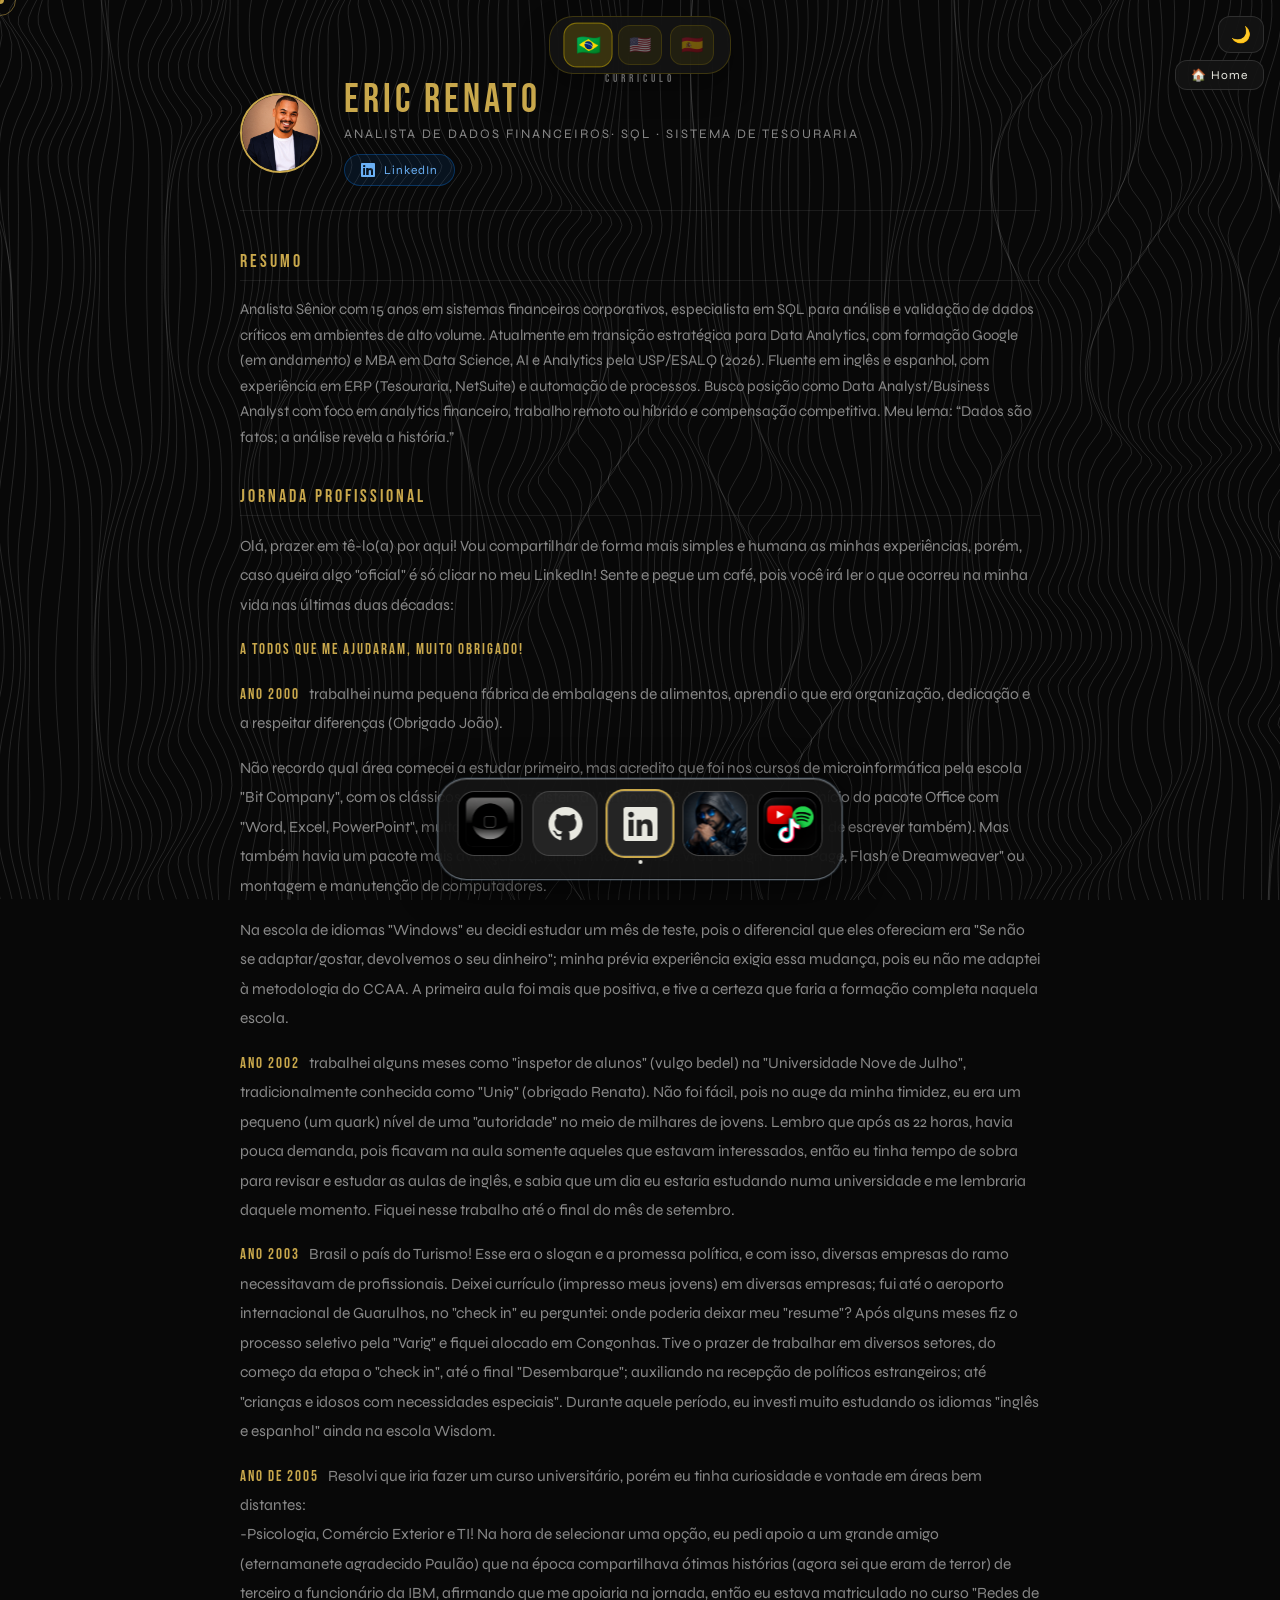
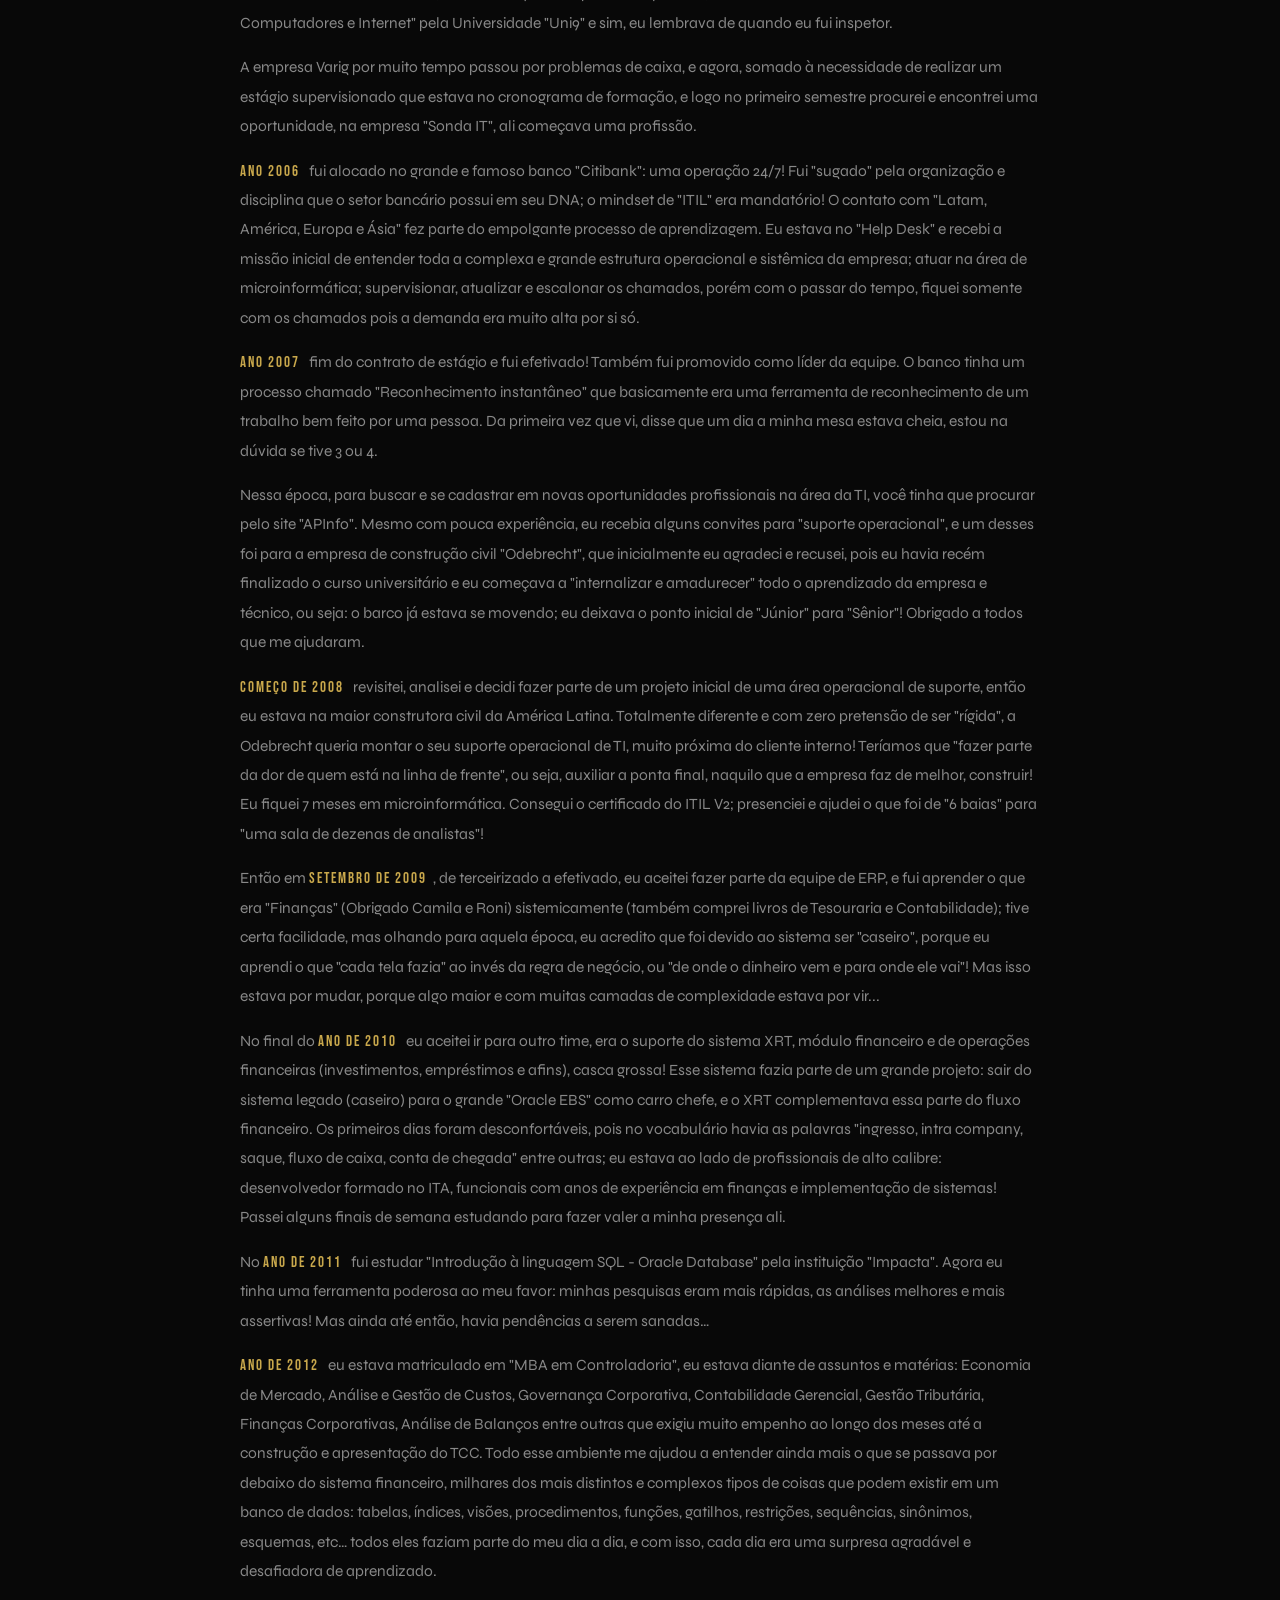
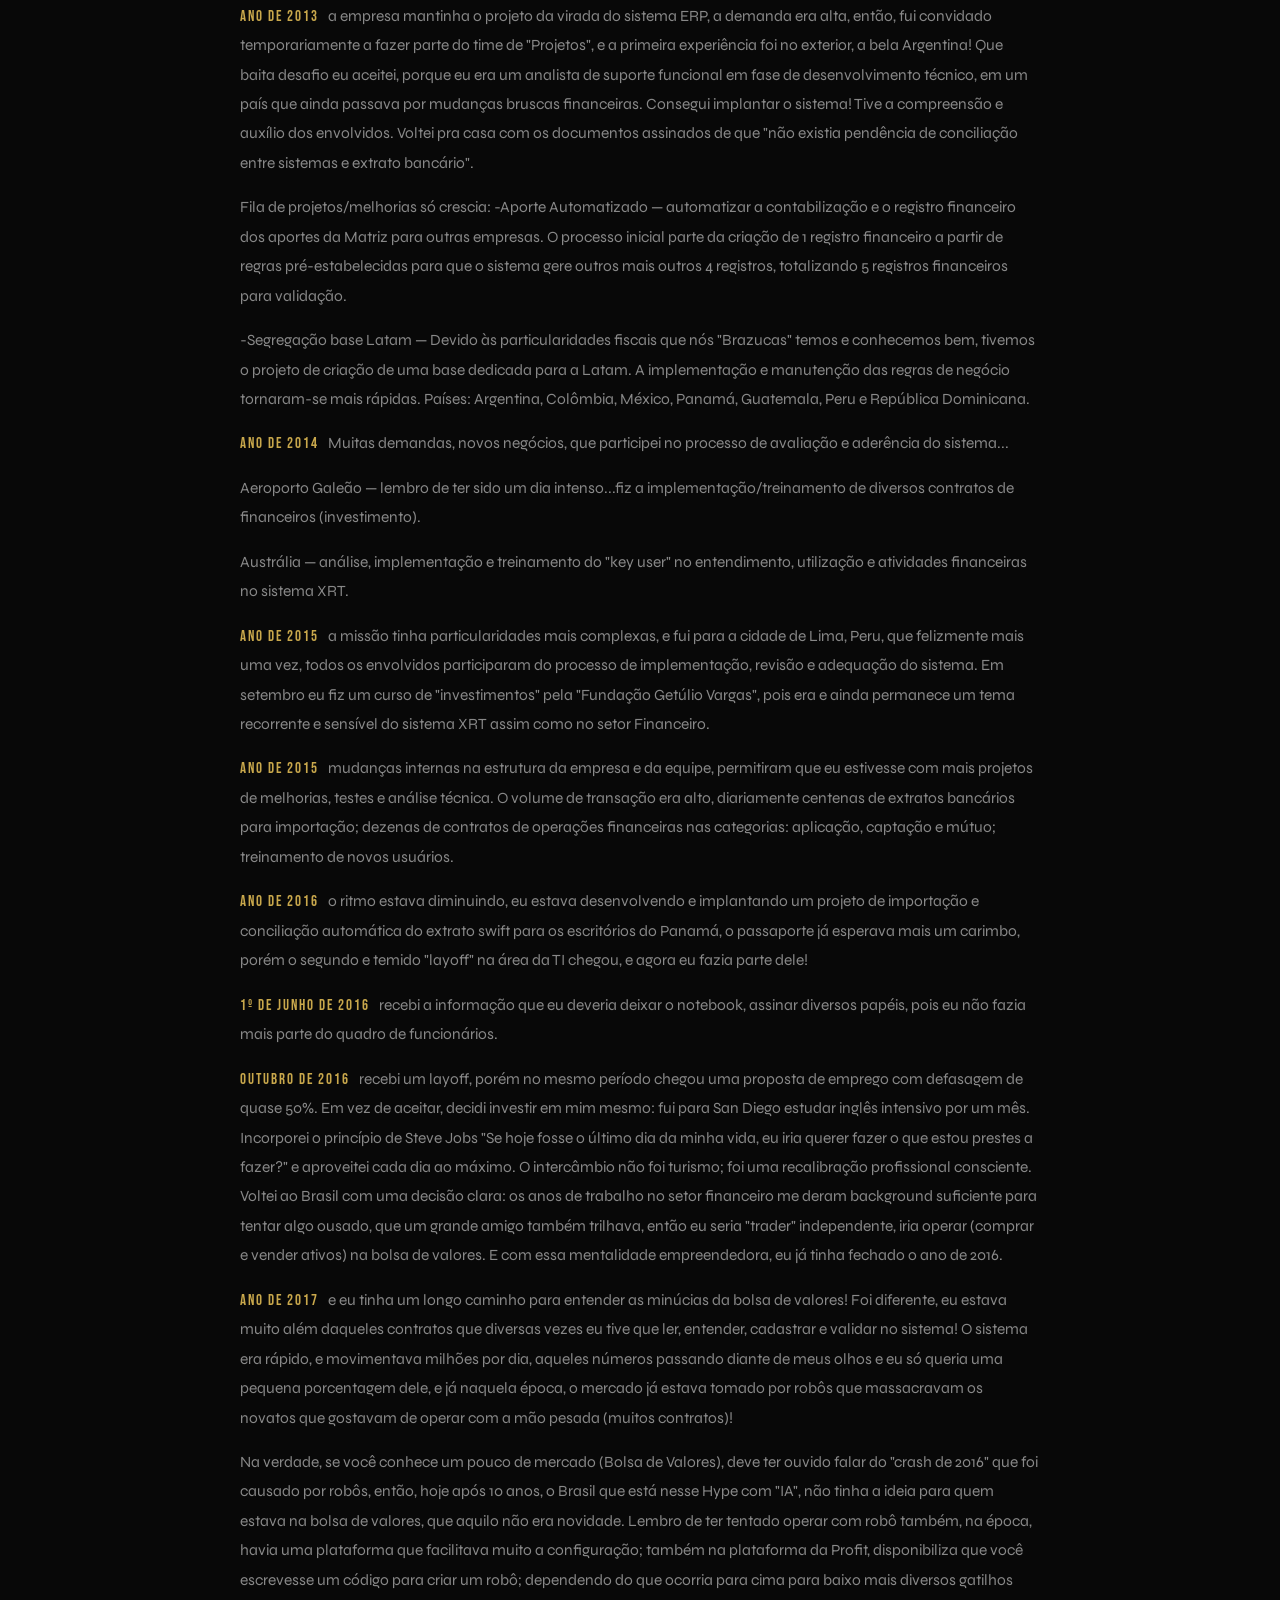
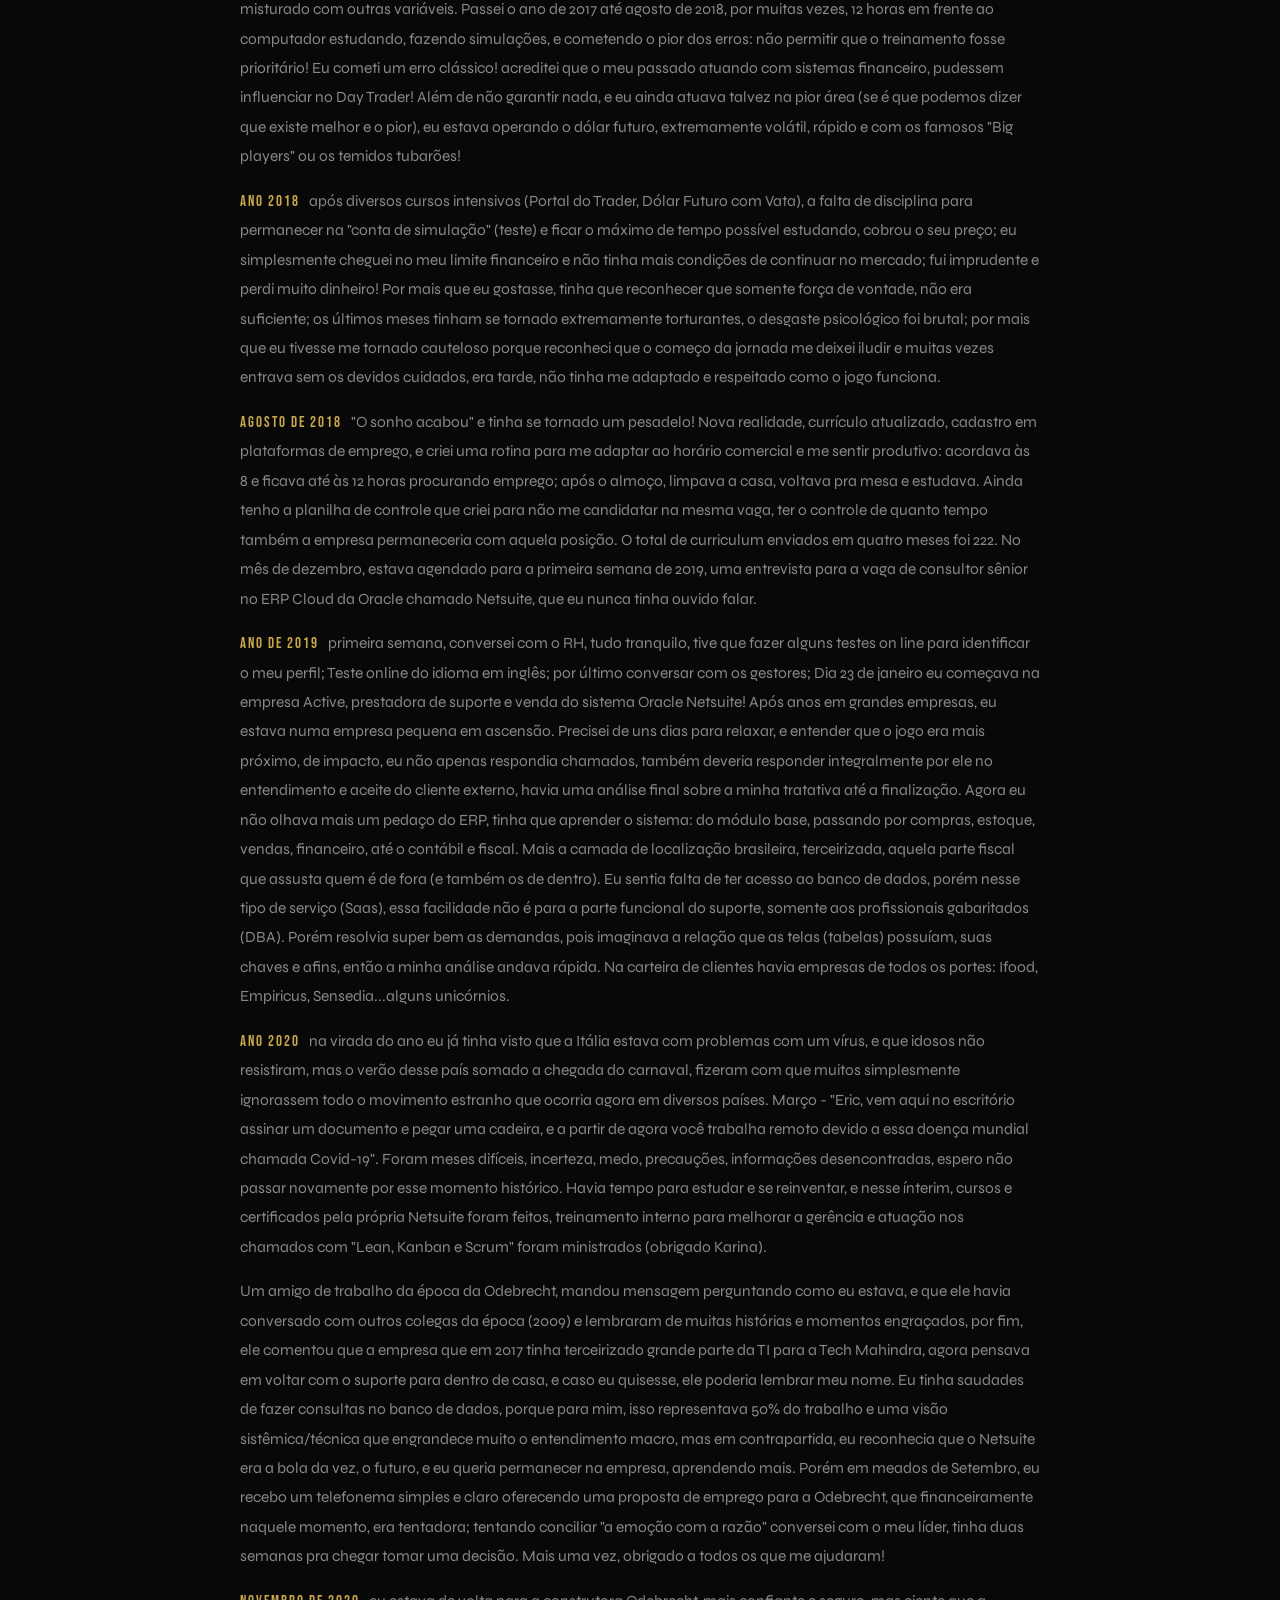
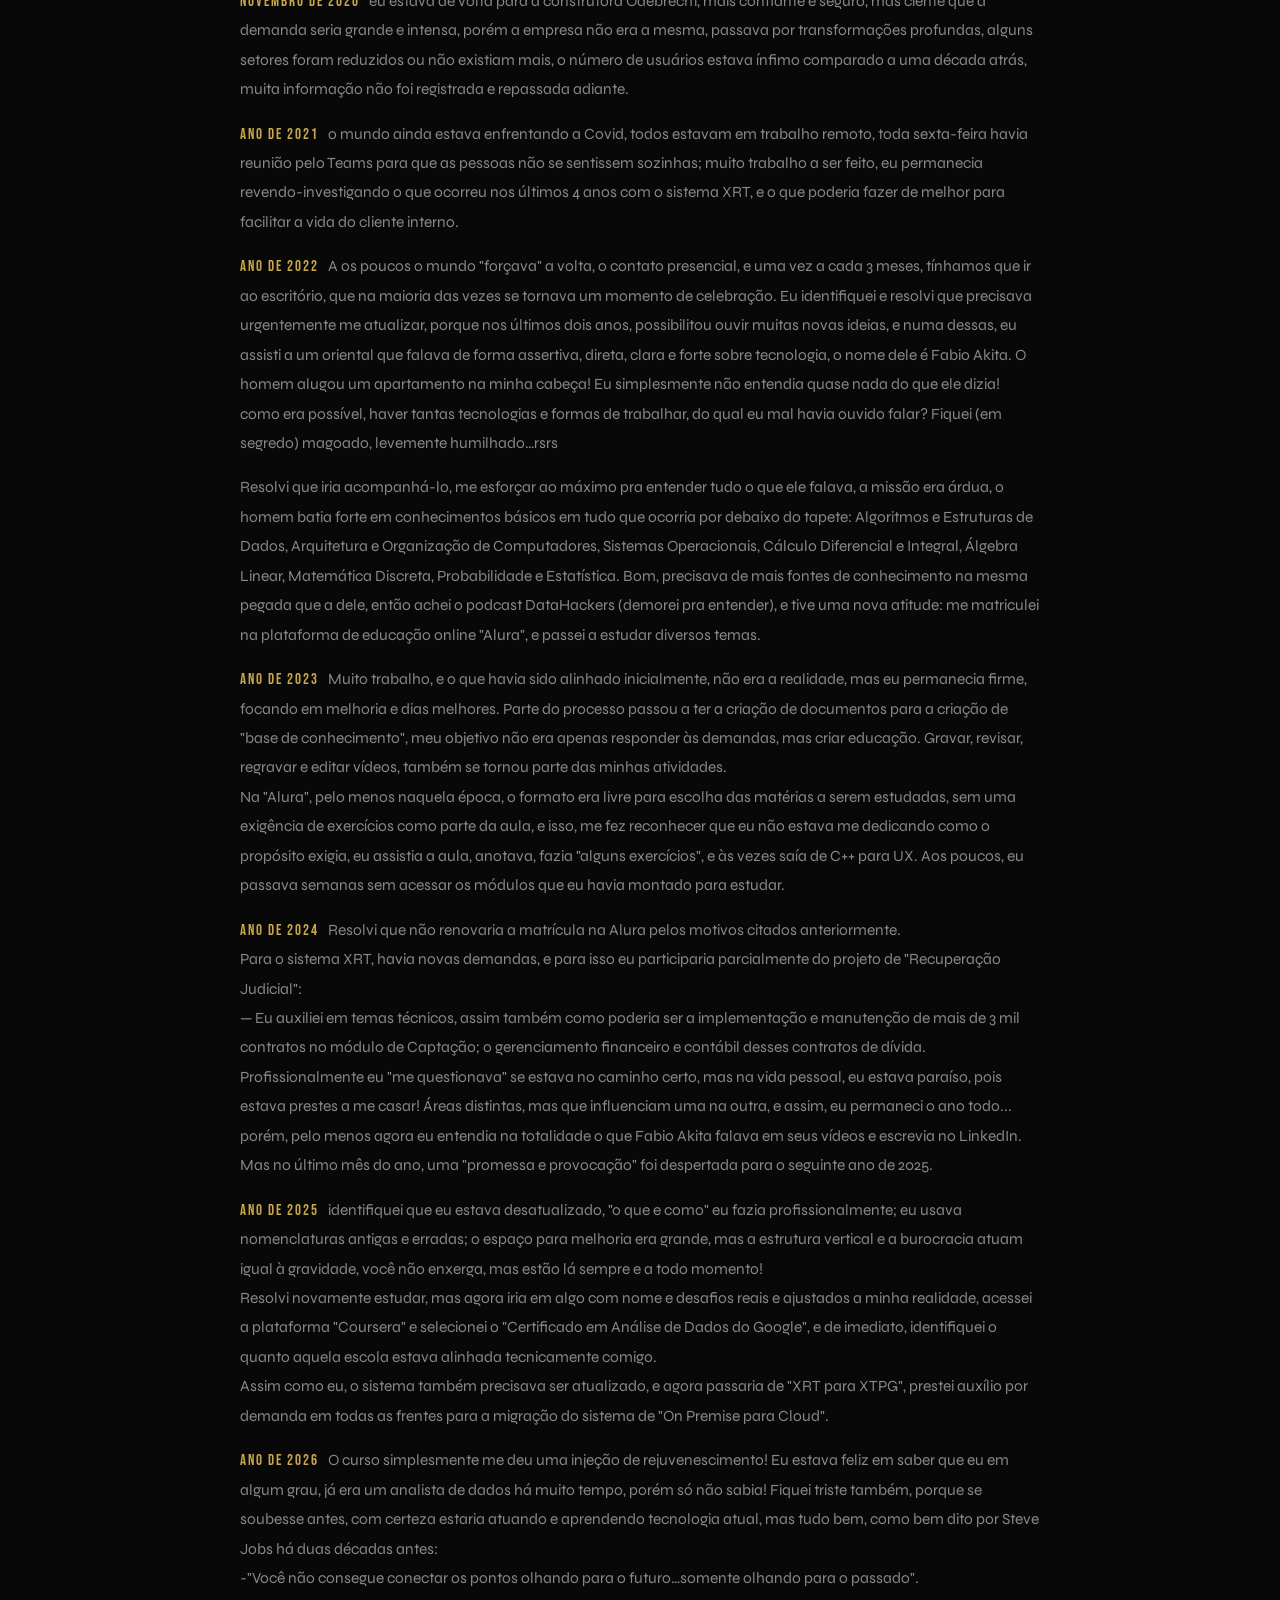
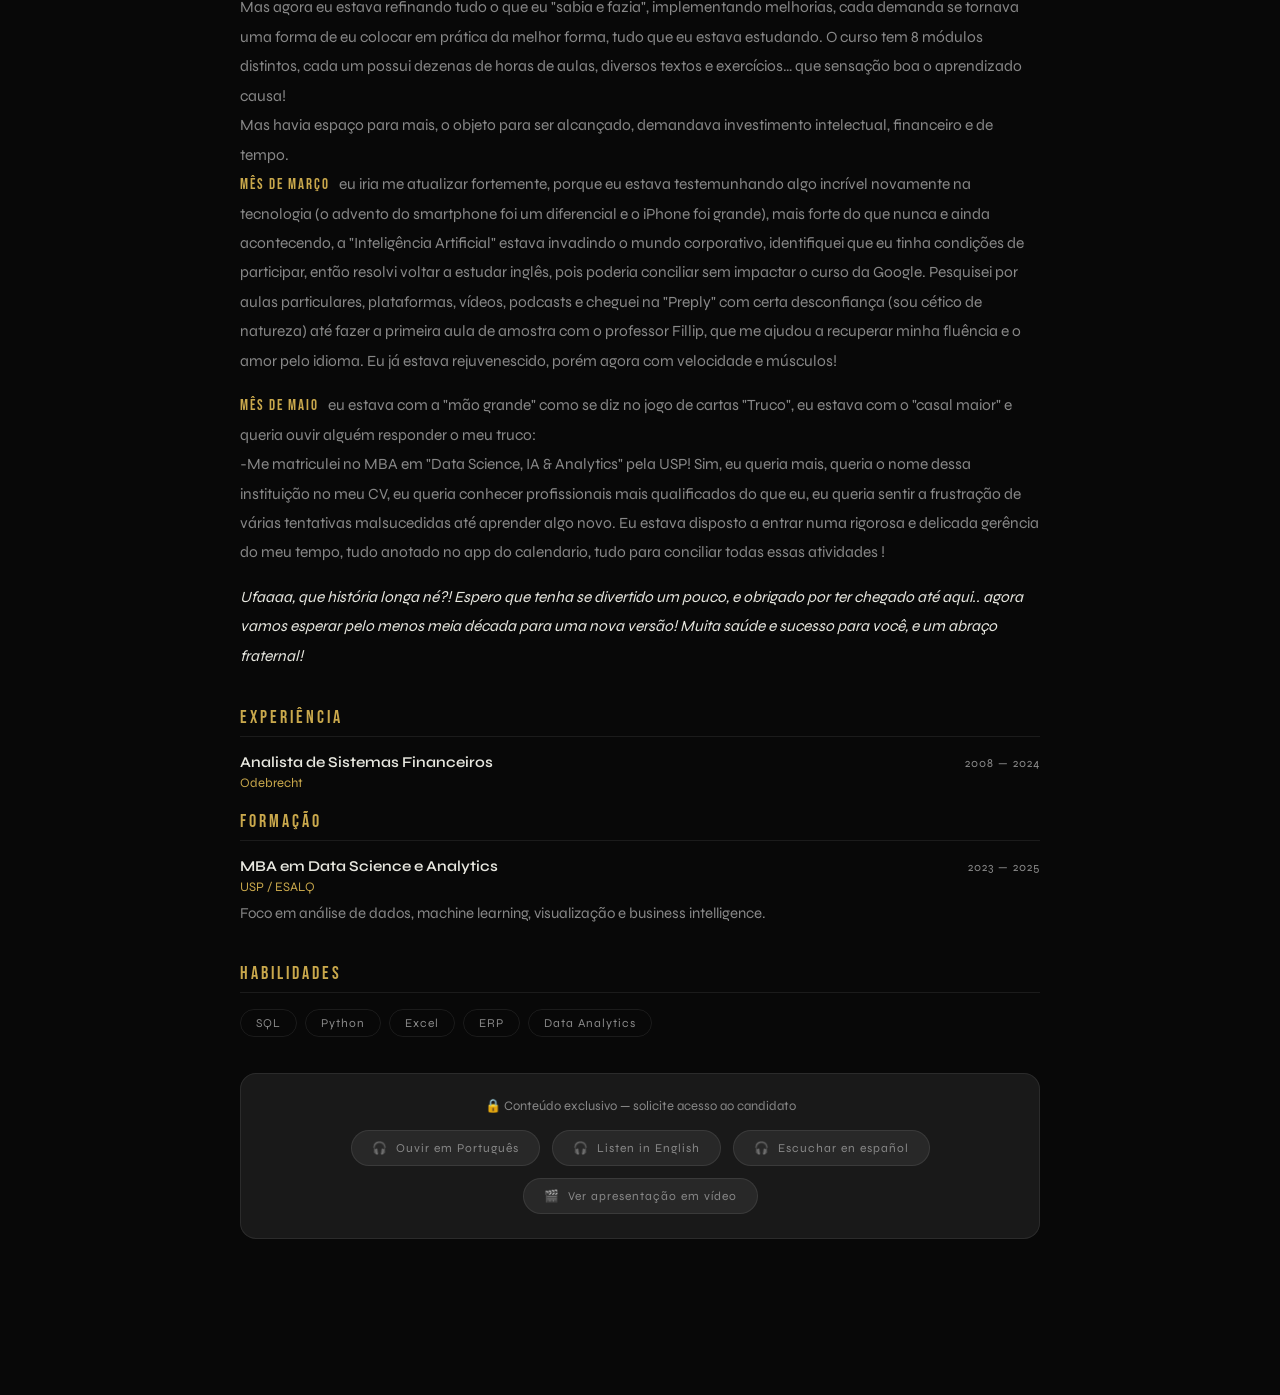
==== commit 4f02d43c: "fix: restore complete curriculum and original images" ====
--- a/curriculo.html
+++ b/curriculo.html
@@ -6,213 +6,816 @@
 <title>Currículo — Eric Renato</title>
 <link href="https://fonts.googleapis.com/css2?family=Bebas+Neue&family=DM+Serif+Display:ital@0;1&family=Syne:wght@300;400;600;700&display=swap" rel="stylesheet">
 <link rel="stylesheet" href="https://cdnjs.cloudflare.com/ajax/libs/font-awesome/6.5.0/css/all.min.css">
-<script data-goatcounter="https://ericrenato.goatcounter.com/count" async src="//gc.zgo.at/count.js"></script>
+<script data-goatcounter="https://ericrenato.goatcounter.com/count"
+        async src="//gc.zgo.at/count.js"></script>
+
 <style>
+/* ── RESET & VARIÁVEIS ───────*/
 *, *::before, *::after { margin:0; padding:0; box-sizing:border-box; }
+
 :root {
-  --gold: #C9A84C; --gold2: #FFD700; --dark: #080808; --panel: #111111; --panel2: #181818;
-  --border: rgba(255,255,255,0.08); --text: #E8E8E0; --text-dim: #888; --radius: 16px;
-  --glass-bg: rgba(255,255,255,0.07); --glass-border: rgba(255,255,255,0.15); --transition: 0.6s cubic-bezier(0.34,1.56,0.64,1);
-}
+  --gold:    #C9A84C;
+  --gold2:   #FFD700;
+  --dark:    #080808;
+  --panel:   #111111;
+  --panel2:  #181818;
+  --border:  rgba(255,255,255,0.08);
+  --text:    #E8E8E0;
+  --text-dim:#888;
+  --radius:  16px;
+  --glass-bg: rgba(255,255,255,0.07);
+  --glass-border: rgba(255,255,255,0.15);
+  --transition: 0.6s cubic-bezier(0.34,1.56,0.64,1);
+}
+
 [data-theme="light"] {
-  --dark: #F0EDE6; --panel: #FAF8F4; --panel2: #F0EDE6; --border: rgba(0,0,0,0.08);
-  --text: #1A1A1A; --text-dim: #666; --glass-bg: rgba(0,0,0,0.05); --glass-border: rgba(0,0,0,0.12);
-}
-html, body { width:100%; min-height:100%; background: var(--dark); color: var(--text); font-family: 'Syne', sans-serif; cursor: none; }
-.cursor { position:fixed; width:8px; height:8px; background: var(--gold); border-radius:50%; pointer-events:none; z-index:9999; transform:translate(-50%,-50%); transition: width 0.2s, height 0.2s; mix-blend-mode: difference; }
-.cursor-ring { position:fixed; width:32px; height:32px; border:1px solid var(--gold); border-radius:50%; pointer-events:none; z-index:9998; transform:translate(-50%,-50%); transition: all 0.15s ease; opacity:0.5; }
-#waves-bg { position:fixed; inset:0; z-index:1; pointer-events:none; }
-#theme-btn { position:fixed; top:16px; right:16px; z-index:300; background:rgba(20,20,20,0.85); backdrop-filter:blur(18px); -webkit-backdrop-filter:blur(18px); border:1px solid rgba(255,255,255,0.12); border-radius:12px; padding:8px 12px; font-size:16px; cursor:none; transition:all 0.3s; }
+  --dark:   #F0EDE6;
+  --panel:  #FAF8F4;
+  --panel2: #F0EDE6;
+  --border: rgba(0,0,0,0.08);
+  --text:   #1A1A1A;
+  --text-dim:#666;
+  --glass-bg: rgba(0,0,0,0.05);
+  --glass-border: rgba(0,0,0,0.12);
+}
+
+html, body {
+  width:100%; min-height:100%;
+  background: var(--dark);
+  color: var(--text);
+  font-family: 'Syne', sans-serif;
+  cursor: none;
+}
+
+/* ── CURSOR ─────────── */
+.cursor {
+  position:fixed; width:8px; height:8px;
+  background: var(--gold); border-radius:50%;
+  pointer-events:none; z-index:9999;
+  transform:translate(-50%,-50%);
+  transition: width 0.2s, height 0.2s;
+  mix-blend-mode: difference;
+}
+.cursor-ring {
+  position:fixed; width:32px; height:32px;
+  border:1px solid var(--gold); border-radius:50%;
+  pointer-events:none; z-index:9998;
+  transform:translate(-50%,-50%);
+  transition: all 0.15s ease;
+  opacity:0.5;
+}
+
+/* ── FUNDO DE ONDAS  */
+#waves-bg {
+  position:fixed; inset:0; z-index:1;
+  pointer-events:none;
+}
+
+/* ── BOTÃO DE TEMA  */
+#theme-btn {
+  position:fixed; top:16px; right:16px; z-index:300;
+  background:rgba(20,20,20,0.85);
+  backdrop-filter:blur(18px); -webkit-backdrop-filter:blur(18px);
+  border:1px solid rgba(255,255,255,0.12);
+  border-radius:12px; padding:8px 12px;
+  font-size:16px; cursor:none;
+  transition:all 0.3s;
+}
 #theme-btn:hover { background:rgba(255,255,255,0.15); transform:scale(1.1); }
-#lang-switcher { position:fixed; top:16px; left:50%; transform:translateX(-50%); z-index:300; display:flex; gap:8px; align-items:center; background:rgba(20,20,20,0.85); backdrop-filter:blur(18px); -webkit-backdrop-filter:blur(18px); padding:8px 16px; border-radius:24px; border:1px solid rgba(255,215,0,0.18); box-shadow:0 12px 30px rgba(0,0,0,0.35); }
-.lang-btn { background:rgba(255,215,0,0.16); color:#ffd700; border:1px solid rgba(255,215,0,0.35); cursor:none; padding:8px 10px; border-radius:12px; opacity:0.8; transition:opacity 0.2s, transform 0.2s; font-size:18px; }
+
+/* ── SELETOR DE IDIOMA  */
+#lang-switcher {
+  position:fixed; top:16px; left:50%; transform:translateX(-50%);
+  z-index:300; display:flex; gap:8px; align-items:center;
+  background:rgba(20,20,20,0.85);
+  backdrop-filter:blur(18px); -webkit-backdrop-filter:blur(18px);
+  padding:8px 16px; border-radius:24px;
+  border:1px solid rgba(255,215,0,0.18);
+  box-shadow:0 12px 30px rgba(0,0,0,0.35);
+}
+.lang-btn {
+  background:rgba(255,215,0,0.16); color:#ffd700;
+  border:1px solid rgba(255,215,0,0.35); cursor:none;
+  padding:8px 10px; border-radius:12px;
+  opacity:0.8; transition:opacity 0.2s, transform 0.2s;
+  font-size:18px;
+}
 .lang-btn.active, .lang-btn:hover { opacity:1; transform:scale(1.12); }
-#dock { position:fixed; bottom:20px; left:50%; transform:translateX(-50%); z-index:200; display:flex; align-items:flex-end; gap:10px; padding:12px 19px 15px; background:rgba(20,20,20,0.85); backdrop-filter:blur(20px); -webkit-backdrop-filter:blur(20px); border:1.25px solid rgba(160,175,190,0.55); border-radius:29px; box-shadow:0 0 0 1px rgba(100,130,155,0.2), 0 8px 40px rgba(0,0,0,0.65), inset 0 1px 0 rgba(255,255,255,0.2), inset 0 -1px 0 rgba(0,0,0,0.3); max-width:calc(100vw - 24px); overflow-x:auto; scrollbar-width:none; }
+
+/* ── DOCK  */
+#dock {
+  position:fixed; bottom:20px; left:50%;
+  transform:translateX(-50%);
+  z-index:200;
+  display:flex; align-items:flex-end;
+  gap:10px; padding:12px 19px 15px;
+  background:rgba(20,20,20,0.85);
+  backdrop-filter:blur(20px); -webkit-backdrop-filter:blur(20px);
+  border:1.25px solid rgba(160,175,190,0.55);
+  border-radius:29px;
+  box-shadow:0 0 0 1px rgba(100,130,155,0.2), 0 8px 40px rgba(0,0,0,0.65), inset 0 1px 0 rgba(255,255,255,0.2), inset 0 -1px 0 rgba(0,0,0,0.3);
+  max-width:calc(100vw - 24px);
+  overflow-x:auto; scrollbar-width:none;
+}
 #dock::-webkit-scrollbar { display:none; }
-.dock-item { display:flex; flex-direction:column; align-items:center; cursor:none; position:relative; transition:transform var(--transition); text-decoration:none; color:inherit; }
+
+.dock-item {
+  display:flex; flex-direction:column; align-items:center;
+  cursor:none; position:relative;
+  transition:transform var(--transition);
+  text-decoration:none; color:inherit;
+}
 .dock-item:hover { transform:translateY(-15px) scale(1.2); }
-.dock-item.active-page > .dock-icon { box-shadow:0 0 0 2px var(--gold); }
-.dock-icon { width:65px; height:65px; background:var(--glass-bg); border-radius:17px; display:flex; align-items:center; justify-content:center; font-size:29px; border:1px solid var(--glass-border); transition:background 0.2s; }
+.dock-item.active-page > .dock-icon {
+  box-shadow:0 0 0 2px var(--gold);
+}
+.dock-icon {
+  width:65px; height:65px;
+  background:var(--glass-bg);
+  border-radius:17px;
+  display:flex; align-items:center; justify-content:center;
+  font-size:29px;
+  border:1px solid var(--glass-border);
+  transition:background 0.2s;
+}
 .dock-icon:hover { background:rgba(255,255,255,0.15); }
-.dock-dot { width:4px; height:4px; background:var(--text); border-radius:50%; margin-top:4px; opacity:0; transition:opacity 0.2s; }
+.dock-dot {
+  width:4px; height:4px;
+  background:var(--text);
+  border-radius:50%; margin-top:4px;
+  opacity:0; transition:opacity 0.2s;
+}
 .dock-item.active-page .dock-dot { opacity:1; }
-.dock-tooltip { position:absolute; bottom:calc(100% + 10px); background:rgba(20,20,20,0.9); color:var(--text); padding:5px 10px; border-radius:8px; font-size:11px; white-space:nowrap; pointer-events:none; opacity:0; transform:translateY(4px); transition:opacity 0.2s, transform 0.2s; }
+.dock-tooltip {
+  position:absolute; bottom:calc(100% + 10px);
+  background:rgba(20,20,20,0.9);
+  color:var(--text);
+  padding:5px 10px; border-radius:8px;
+  font-size:11px; white-space:nowrap;
+  pointer-events:none;
+  opacity:0; transform:translateY(4px);
+  transition:opacity 0.2s, transform 0.2s;
+}
 .dock-item:hover .dock-tooltip { opacity:1; transform:translateY(0); }
-.dock-separator { width:1px; height:48px; background:var(--border); margin:0 4px; align-self:center; }
-main { position:relative; z-index:5; display:flex; align-items:center; justify-content:center; min-height:100vh; padding:80px 40px 120px; }
-.sec-title { position:fixed; top:72px; left:50%; transform:translateX(-50%); font-family:'Bebas Neue',sans-serif; font-size:11px; letter-spacing:4px; color:var(--text-dim); text-transform:uppercase; z-index:10; white-space:nowrap; }
+.dock-separator {
+  width:1px; height:48px;
+  background:var(--border);
+  margin:0 4px; align-self:center;
+}
+
+/* ── CONTEÚDO PRINCIPAL  */
+main {
+  position:relative; z-index:5;
+  display:flex; align-items:center; justify-content:center;
+  min-height:100vh;
+  padding:80px 40px 120px;
+}
+
+.sec-title {
+  position:fixed; top:72px; left:50%; transform:translateX(-50%);
+  font-family:'Bebas Neue',sans-serif;
+  font-size:11px; letter-spacing:4px;
+  color:var(--text-dim); text-transform:uppercase;
+  z-index:10; white-space:nowrap;
+}
+
+/* ── CURRÍCULO  */
 .cv-container { max-width:800px; width:100%; }
-.cv-header { display:flex; gap:24px; align-items:center; margin-bottom:40px; padding-bottom:24px; border-bottom:1px solid var(--border); }
-.cv-photo { width:80px; height:80px; border-radius:50%; object-fit:cover; border:2px solid var(--gold); flex-shrink:0; }
-.cv-name { font-family:'Bebas Neue',sans-serif; font-size:40px; letter-spacing:4px; color:var(--gold); line-height:1; }
+
+.cv-header {
+  display:flex; gap:24px; align-items:center;
+  margin-bottom:40px; padding-bottom:24px;
+  border-bottom:1px solid var(--border);
+}
+.cv-photo {
+  width:80px; height:80px; border-radius:50%;
+  object-fit:cover; border:2px solid var(--gold);
+  flex-shrink:0;
+}
+.cv-name {
+  font-family:'Bebas Neue',sans-serif;
+  font-size:40px; letter-spacing:4px; color:var(--gold); line-height:1;
+}
 .cv-subtitle { font-size:13px; color:var(--text-dim); letter-spacing:2px; margin-top:6px; }
+
+/* Bloco de seção do CV */
 .cv-section { margin-bottom:36px; }
-.cv-section-title { font-family:'Bebas Neue',sans-serif; font-size:18px; letter-spacing:3px; color:var(--gold); margin-bottom:16px; padding-bottom:8px; border-bottom:1px solid var(--border); }
+.cv-section-title {
+  font-family:'Bebas Neue',sans-serif;
+  font-size:18px; letter-spacing:3px; color:var(--gold);
+  margin-bottom:16px; padding-bottom:8px;
+  border-bottom:1px solid var(--border);
+}
 .cv-item { margin-bottom:20px; }
-.cv-item-header { display:flex; justify-content:space-between; align-items:baseline; flex-wrap:wrap; gap:8px; margin-bottom:4px; }
+.cv-item-header {
+  display:flex; justify-content:space-between; align-items:baseline;
+  flex-wrap:wrap; gap:8px; margin-bottom:4px;
+}
 .cv-item-title { font-size:15px; font-weight:600; }
 .cv-item-period { font-size:12px; color:var(--text-dim); letter-spacing:1px; }
 .cv-item-company { font-size:13px; color:var(--gold); margin-bottom:6px; }
 .cv-item-desc { font-size:15px; color:var(--text-dim); line-height:1.7; }
+
+/* Jornada Profissional — visibilidade por idioma */
 .lang-pt, .lang-en, .lang-es { display:none; }
 [data-lang="pt"] .lang-pt { display:block; }
 [data-lang="en"] .lang-en { display:block; }
 [data-lang="es"] .lang-es { display:block; }
+
 .journey-body { font-size:15.5px; color:var(--text-dim); line-height:1.9; }
 .journey-body p { margin-bottom:15px; }
-.journey-year { display:inline-block; color:var(--gold); font-family:'Bebas Neue',sans-serif; font-size:15px; letter-spacing:2px; margin-right:6px; }
+.journey-year {
+  display:inline-block;
+  color:var(--gold);
+  font-family:'Bebas Neue',sans-serif;
+  font-size:15px; letter-spacing:2px;
+  margin-right:6px;
+}
+
+/* Skills */
 .skills-grid { display:flex; flex-wrap:wrap; gap:8px; }
-.skill-tag { padding:6px 15px; border-radius:20px; border:1px solid var(--border); font-size:12px; letter-spacing:1px; color:var(--text-dim); transition:all 0.2s; }
+.skill-tag {
+  padding:6px 15px; border-radius:20px;
+  border:1px solid var(--border);
+  font-size:12px; letter-spacing:1px;
+  color:var(--text-dim);
+  transition:all 0.2s;
+}
 .skill-tag:hover { border-color:var(--gold); color:var(--gold); }
-.cv-locked { margin-top:32px; padding:24px; background:var(--glass-bg); border:1px solid var(--border); border-radius:var(--radius); text-align:center; }
+
+/* Bloco bloqueado */
+.cv-locked {
+  margin-top:32px; padding:24px;
+  background:var(--glass-bg);
+  border:1px solid var(--border);
+  border-radius:var(--radius); text-align:center;
+}
 .cv-locked p { font-size:13px; color:var(--text-dim); margin-bottom:16px; }
 .cv-lock-btns { display:flex; gap:12px; justify-content:center; flex-wrap:wrap; }
-.lock-btn { display:flex; align-items:center; gap:8px; padding:10px 20px; border-radius:20px; border:1px solid var(--border); background:var(--glass-bg); color:var(--text-dim); font-size:12px; letter-spacing:1px; cursor:none; transition:all 0.2s; font-family:'Syne',sans-serif; }
+.lock-btn {
+  display:flex; align-items:center; gap:8px;
+  padding:10px 20px; border-radius:20px;
+  border:1px solid var(--border);
+  background:var(--glass-bg); color:var(--text-dim);
+  font-size:12px; letter-spacing:1px; cursor:none;
+  transition:all 0.2s; font-family:'Syne',sans-serif;
+}
 .lock-btn:hover { border-color:var(--gold); color:var(--gold); }
-@media (max-width:600px) { main { padding:80px 20px 120px; } .cv-header { flex-direction:column; } .cv-item-header { flex-direction:column; gap:2px; } }
+
+@media (max-width:600px) {
+  main { padding:80px 20px 120px; }
+  .cv-header { flex-direction:column; }
+  .cv-item-header { flex-direction:column; gap:2px; }
+}
 </style>
 </head>
 <body>
+
+<!-- Cursor personalizado -->
 <div class="cursor" id="cursor"></div>
 <div class="cursor-ring" id="cursor-ring"></div>
+
+<!-- Botão de tema -->
 <button id="theme-btn" onclick="toggleTheme()" title="Toggle theme">🌙</button>
 <a href="index.html" style="position:fixed;top:60px;right:16px;z-index:300;background:rgba(20,20,20,0.85);backdrop-filter:blur(18px);-webkit-backdrop-filter:blur(18px);border:1px solid rgba(255,255,255,0.12);border-radius:12px;padding:7px 15px;font-size:12px;color:#E8E8E0;text-decoration:none;font-family:'Syne',sans-serif;letter-spacing:1px;display:flex;align-items:center;gap:6px;cursor:none;transition:all 0.3s;">🏠 Home</a>
+
+<!-- Seletor de idioma -->
 <div id="lang-switcher">
   <button id="lang-pt" class="lang-btn active" onclick="setLang('pt',this)" title="Português" type="button">🇧🇷</button>
   <button id="lang-en" class="lang-btn" onclick="setLang('en',this)" title="English" type="button">🇺🇸</button>
   <button id="lang-es" class="lang-btn" onclick="setLang('es',this)" title="Español" type="button">🇪🇸</button>
 </div>
+
+<!-- Fundo de ondas -->
 <div id="waves-bg">
   <svg id="waves-svg" xmlns="http://www.w3.org/2000/svg" style="width:100%;height:100%;display:block;position:absolute;inset:0;"></svg>
 </div>
-<span class="sec-title" data-pt="Currículo" data-en="Resume" data-es="Currículum">Currículo</span>
+
+<!-- Título da seção -->
+<span class="sec-title"
+  data-pt="Currículo"
+  data-en="Resume"
+  data-es="Currículum">Currículo</span>
+
+<!-- ── CONTEÚDO AQUI COMEÇA -->
 <main>
   <div class="cv-container">
+
+    <!-- Cabeçalho -->
     <div class="cv-header">
       <img src="IMG_01.jpeg" alt="Eric Renato" class="cv-photo" onerror="this.style.display='none'">
       <div>
         <div class="cv-name">Eric Renato</div>
-        <div class="cv-subtitle" data-pt="ANALISTA DE DADOS FINANCEIROS· SQL · SISTEMA DE TESOURARIA " data-en="FINANCIAL DATA ANALYST · SQL · TREASURY SYSTEM" data-es="ANALISTA DE DATOS FINANCIEROS · SQL · SISTEMAS TESORERÍA">ANALISTA DE DADOS FINANCEIROS· SQL · SISTEMA DE TESOURARIA</div>
+        <div class="cv-subtitle"
+          data-pt="ANALISTA DE DADOS FINANCEIROS· SQL · SISTEMA DE TESOURARIA "
+          data-en="FINANCIAL DATA ANALYST · SQL · TREASURY SYSTEM"
+          data-es="ANALISTA DE DATOS FINANCIEROS · SQL · SISTEMAS TESORERÍA">
+          ANALISTA DE DADOS FINANCEIROS· SQL · SISTEMA DE TESOURARIA
+        </div>
         <a href="https://linkedin.com/in/eric-renato" target="_blank" style="display:inline-flex;align-items:center;gap:8px;margin-top:12px;padding:7px 16px;border-radius:20px;border:1px solid rgba(10,102,194,0.4);background:rgba(10,102,194,0.12);color:#6ab0f5;text-decoration:none;font-size:12px;letter-spacing:1px;cursor:none;transition:all 0.2s;">
           <i class="fab fa-linkedin" style="font-size:16px;"></i> LinkedIn
         </a>
       </div>
     </div>
+
+    <!-- Resumo profissional -->
     <div class="cv-section">
-      <div class="cv-section-title" data-pt="Resumo" data-en="Summary" data-es="Resumen">Resumo</div>
+      <div class="cv-section-title"
+        data-pt="Resumo"
+        data-en="Summary"
+        data-es="Resumen">Resumo</div>
       <div class="cv-item">
-        <div class="cv-item-desc" data-pt="Analista Sênior com 15 anos em sistemas financeiros corporativos, especialista em SQL para análise e validação de dados críticos em ambientes de alto volume. Atualmente em transição estratégica para Data Analytics, com formação Google (em andamento) e MBA em Data Science, AI e Analytics pela USP/ESALQ (2026). Fluente em inglês e espanhol, com experiência em ERP (XTPG, Oracle EBS e NetSuite) e automação de processos. Meu lema: “Dados são fatos; a análise revela a história.”" data-en="Senior Analyst with 15 years in corporate financial systems, specialized in SQL for analysis and validation of critical data in high-volume environments. Currently transitioning strategically to Data Analytics, with Google training (ongoing) and MBA in Data Science, AI and Analytics from USP/ESALQ (2026). Fluent in English and Spanish, with ERP experience (XTPG, Oracle EBS and NetSuite) and process automation. My motto: “Data is facts; analysis reveals the story.”" data-es="Analista Senior con 15 años en sistemas financieros corporativos, especialista en SQL para análisis y validación de datos críticos en ambientes de alto volumen. Actualmente en transición estratégica hacia Data Analytics, con formación Google (en curso) y MBA en Data Science, AI y Analytics por USP/ESALQ (2026). Fluido en inglés y español, con experiencia en ERP (XTPG, Oracle EBS y NetSuite) y automatización de procesos. Mi lema: “Los datos son hechos; el análisis revela la historia.”">Analista Sênior com 15 anos em sistemas financeiros corporativos, especialista em SQL para análise e validação de dados críticos em ambientes de alto volume. Atualmente em transição estratégica para Data Analytics, com formação Google (em andamento) e MBA em Data Science, AI e Analytics pela USP/ESALQ (2026). Fluente em inglês e espanhol, com experiência em ERP (XTPG, Oracle EBS e NetSuite) e automação de processos. Meu lema: “Dados são fatos; a análise revela a história.”</div>
+        <div class="cv-item-desc"
+
+          data-pt="Analista Sênior com 15 anos em sistemas financeiros corporativos, especialista em SQL para análise e validação de dados críticos em ambientes de alto volume.
+           Atualmente em transição estratégica para Data Analytics, com formação Google (em andamento) e MBA em Data Science, AI e Analytics pela USP/ESALQ (2026). 
+           Fluente em inglês e espanhol, com experiência em ERP (XTPG, Oracle EBS e NetSuite) e automação de processos. 
+           
+           Meu lema: “Dados são fatos; a análise revela a história.”"
+         
+                data-en="Senior Analyst with 15 years in corporate financial systems, specialized in SQL for analysis and validation of critical data in high-volume environments. 
+                Currently transitioning strategically to Data Analytics, with Google training (ongoing) and MBA in Data Science, AI and Analytics from USP/ESALQ (2026). 
+                Fluent in English and Spanish, with ERP experience (XTPG, Oracle EBS and NetSuite) and process automation. 
+                
+                My motto: “Data is facts; analysis reveals the story.”"
+          
+                data-es="Analista Senior con 15 años en sistemas financieros corporativos, especialista en SQL para análisis y validación de datos críticos en ambientes de alto volumen. 
+                Actualmente en transición estratégica hacia Data Analytics, con formación Google (en curso) y MBA en Data Science, AI y Analytics por USP/ESALQ (2026). 
+                Fluido en inglés y español, con experiencia en ERP (XTPG, Oracle EBS y NetSuite) y automatización de procesos. 
+                
+                 Mi lema: “Los datos son hechos; el análisis revela la historia.”">
+          
+                Analista Sênior com 15 anos em sistemas financeiros corporativos, especialista em SQL para análise e validação de dados críticos em ambientes de alto volume.
+                 Atualmente em transição estratégica para Data Analytics, com formação Google (em andamento) e MBA em Data Science, AI e Analytics pela USP/ESALQ (2026). 
+                 Fluente em inglês e espanhol, com experiência em ERP (Tesouraria, NetSuite) e automação de processos.
+                 Busco posição como Data Analyst/Business Analyst com foco em analytics financeiro, trabalho remoto ou híbrido e compensação competitiva. 
+                 Meu lema: “Dados são fatos; a análise revela a história.”
+        </div>
       </div>
     </div>
+
+    <!-- Jornada Profissional -->
     <div class="cv-section">
-      <div class="cv-section-title" data-pt="Jornada Profissional" data-en="Professional Journey" data-es="Trayectoria Profesional">Jornada Profissional</div>
+      <div class="cv-section-title"
+        data-pt="Jornada Profissional"
+        data-en="Professional Journey"
+        data-es="Trayectoria Profesional">Jornada Profissional</div>
+
+      <!-- PORTUGUÊS história começa aqui-->
       <div class="journey-body lang-pt">
-        <p>Olá, prazer em tê-lo(a) por aqui! Vou compartilhar de forma mais simples e humana as minhas experiências, porém, caso queira algo "oficial" é só clicar no meu LinkedIn! Sente e pegue um café, pois você irá ler o que ocorreu na minha vida nas últimas duas décadas:</p>
-        <p><span class="journey-year">A todos que me ajudaram, muito obrigado!</span></p>
-        <p><span class="journey-year">Ano 2000</span> trabalhei numa pequena fábrica de embalagens de alimentos, aprendi o que era organização, dedicação e a respeitar diferenças (Obrigado João).</p>
-        <p>Não recordo qual área comecei a estudar primeiro, mas acredito que foi nos cursos de microinformática pela escola "Bit Company", com os clássicos da época: Sistema Windows "98, Millenium e 2000"; início do pacote Office com "Word, Excel, PowerPoint", muita aula de digitação (Datilografia que eu fiz na máquina de escrever também). Mas também havia um pacote mais avançado (planejei mas não fiz): Web Design "Front Page, Flash e Dreamweaver" ou montagem e manutenção de computadores.</p>
-        <p>Na escola de idiomas "Windows" eu decidi estudar um mês de teste, pois o diferencial que eles ofereciam era "Se não se adaptar/gostar, devolvemos o seu dinheiro"; minha prévia experiência exigia essa mudança, pois eu não me adaptei à metodologia do CCAA. A primeira aula foi mais que positiva, e tive a certeza que faria a formação completa naquela escola.</p>
-        <p><span class="journey-year">Ano 2002</span> trabalhei alguns meses como "inspetor de alunos" (vulgo bedel) na "Universidade Nove de Julho", tradicionalmente conhecida como "Uni9" (obrigado Renata). Não foi fácil, pois no auge da minha timidez, eu era um pequeno nível de uma autoridade no meio de milhares de jovens. Lembro que após as 22 horas, havia pouca demanda, então eu tinha tempo de sobra para revisar e estudar as aulas de inglês. Fiquei nesse trabalho até o final do mês de setembro.</p>
-        <p><span class="journey-year">Ano 2003</span> Brasil o país do Turismo! Esse era o slogan e a promessa política, e com isso, diversas empresas do ramo necessitavam de profissionais. Deixei currículo impresso em diversas empresas; fui até o aeroporto internacional de Guarulhos no check-in e perguntei onde poderia deixar meu resume. Após alguns meses fiz o processo seletivo pela Varig e fiquei alocado em Congonhas. Tive o prazer de trabalhar em diversos setores, do check-in ao desembarque, auxiliando recepção de autoridades e passageiros com necessidades especiais. Investi muito estudando inglês e espanhol na escola Wisdom.</p>
-        <p><span class="journey-year">Ano 2005</span> Resolvi fazer um curso universitário e me matriculei em Redes de Computadores e Internet na Uni9. No primeiro semestre encontrei uma oportunidade de estágio na Sonda IT, iniciando minha jornada em tecnologia.</p>
-        <p><span class="journey-year">Ano 2006</span> Fui alocado no Citibank em uma operação 24/7 de suporte com forte cultura de ITIL. Trabalhei no Help Desk e ampliei meu conhecimento em infraestrutura e sistemas bancários.</p>
-        <p><span class="journey-year">Ano 2007</span> Fui efetivado e promovido a líder de equipe no Citibank, recebendo reconhecimentos de desempenho.</p>
-        <p><span class="journey-year">Ano 2008</span> Aceitei o desafio de ingressar na Odebrecht para estruturar o suporte operacional de TI próximo aos usuários finais de engenharia e obras. Conquistei a certificação ITIL V2.</p>
-        <p><span class="journey-year">Setembro de 2009</span> Ingressou na equipe de ERP, especializando-me no módulo financeiro e regras de negócios de tesouraria.</p>
-        <p><span class="journey-year">Ano 2010</span> Passei para o suporte do sistema XRT, integrado ao Oracle EBS, atuando com operações financeiras complexas de investimentos, empréstimos e fluxo de caixa.</p>
-        <p><span class="journey-year">Ano 2011</span> Concluí formação em Linguagem SQL para Oracle Database na Impacta, acelerando análises e diagnósticos no banco de dados.</p>
-        <p><span class="journey-year">Ano 2012</span> Concluí MBA em Controladoria, aprofundando conceitos de contabilidade, gestão tributária, governança e finanças corporativas.</p>
-        <p><span class="journey-year">Ano 2013 — 2016</span> Atuação em projetos internacionais de implantação do sistema financeiro na Argentina, Peru, Panamá e Austrália, gerenciando conciliação bancária e regras locais.</p>
-        <p><span class="journey-year">Ano 2016 — 2018</span> Período de intercâmbio intensivo de inglês em San Diego (EUA) e atuação como trader independente no mercado financeiro.</p>
-        <p><span class="journey-year">Ano 2019 — 2020</span> Consultor Sênior no ERP Cloud Oracle NetSuite na empresa Active, atendendo empresas como iFood, Empiricus e Sensedia.</p>
-        <p><span class="journey-year">Ano 2020 — 2024</span> Retorno à Odebrecht/Novonor para gerenciamento do sistema de tesouraria XRT/XTPG, automação de processos e criação de bases de conhecimento.</p>
-        <p><span class="journey-year">Ano 2025</span> Formação Profissional em Análise de Dados do Google (Coursera) e apoio técnico na migração do sistema XTPG para nuvem.</p>
-        <p><span class="journey-year">Ano 2026</span> MBA em Data Science, IA & Analytics pela USP/ESALQ e aprimoramento de fluência em inglês na Preply.</p>
-        <p style="color:var(--text);font-style:italic;">Obrigado por acompanhar minha trajetória!</p>
+        <p>Olá, prazer em tê-lo(a) por aqui! Vou compartilhar de forma mais simples e humana as minhas experiências, porém, caso queira algo "oficial" é só clicar no meu LinkedIn! 
+                Sente e pegue um café, pois você irá ler o que ocorreu na minha vida nas últimas duas décadas:</p>
+        
+        <p><span class="journey-year">A todos que me ajudaram, muito obrigado!</span>
+                
+        <p><span class="journey-year">Ano 2000</span> 
+          trabalhei numa pequena fábrica de embalagens de alimentos, aprendi o que era organização, dedicação e a respeitar diferenças (Obrigado João).</p>
+        <p>Não recordo qual área comecei a estudar primeiro, mas acredito que foi nos cursos de microinformática pela escola "Bit Company", com os clássicos da época:
+           Sistema Windows "98, Millenium e 2000"; 
+           início do pacote Office com "Word, Excel, PowerPoint", muita aula de digitação (Datilografia que eu fiz na máquina de escrever também). 
+           Mas também havia um pacote mais avançado (planejei mas não fiz): 
+           Web Design "Front Page, Flash e Dreamweaver" ou montagem e manutenção de computadores.</p>
+        <p>Na escola de idiomas "Windows" eu decidi estudar um mês de teste, pois o diferencial que eles ofereciam era "Se não se adaptar/gostar,
+           devolvemos o seu dinheiro"; minha prévia experiência exigia essa mudança, pois eu não me adaptei à metodologia do CCAA. 
+           A primeira aula foi mais que positiva, e tive a certeza que faria a formação completa naquela escola.</p>
+        
+        <p><span class="journey-year">Ano 2002</span> 
+          trabalhei alguns meses como "inspetor de alunos" (vulgo bedel) na "Universidade Nove de Julho", tradicionalmente conhecida como "Uni9" (obrigado Renata). 
+          Não foi fácil, pois no auge da minha timidez, eu era um pequeno (um quark) nível de uma "autoridade" no meio de milhares de jovens. 
+          Lembro que após as 22 horas, havia pouca demanda, pois ficavam na aula somente aqueles que estavam interessados, 
+          então eu tinha tempo de sobra para revisar e estudar as aulas de inglês, e sabia que um dia eu estaria estudando numa universidade e me lembraria daquele momento. 
+          Fiquei nesse trabalho até o final do mês de setembro.</p>
+        
+        <p><span class="journey-year">Ano 2003</span>
+           Brasil o país do Turismo! Esse era o slogan e a promessa política, e com isso, diversas empresas do ramo necessitavam de profissionais.
+            Deixei currículo (impresso meus jovens) em diversas empresas; fui até o aeroporto internacional de Guarulhos, no "check in" eu perguntei: 
+            onde poderia deixar meu "resume"? Após alguns meses fiz o processo seletivo pela "Varig" e fiquei alocado em Congonhas. 
+            Tive o prazer de trabalhar em diversos setores, do começo da etapa o "check in", 
+            até o final "Desembarque"; auxiliando na recepção de políticos estrangeiros; até "crianças e idosos com necessidades especiais". 
+            Durante aquele período, eu investi muito estudando os idiomas "inglês e espanhol" ainda na escola Wisdom.</p>
+        
+        <p><span class="journey-year">Ano de 2005</span> 
+          Resolvi que iria fazer um curso universitário, porém eu tinha curiosidade e vontade em áreas bem distantes:<br> 
+          -Psicologia, Comércio Exterior e TI! Na hora de selecionar uma opção, eu pedi apoio a um grande amigo (eternamanete agradecido Paulão) que na época 
+          compartilhava ótimas histórias (agora sei que eram de terror) de terceiro a funcionário da IBM,  
+          afirmando que me apoiaria na jornada, então eu estava matriculado no curso "Redes de Computadores e Internet" pela Universidade "Uni9" e sim, 
+          eu lembrava de quando eu fui inspetor.</p>
+
+        <p>A empresa Varig por muito tempo passou por problemas de caixa, e agora, 
+          somado à necessidade de realizar um estágio supervisionado que estava no cronograma de formação, 
+          e logo no primeiro semestre procurei e encontrei uma oportunidade, na empresa "Sonda IT", ali começava uma profissão.</p>
+        
+        <p><span class="journey-year">Ano 2006</span> 
+          fui alocado no grande e famoso banco "Citibank": 
+          uma operação 24/7! Fui "sugado" pela organização e disciplina que o setor bancário possui em seu DNA; 
+          o mindset de "ITIL" era mandatório! O contato com "Latam, América, Europa e Ásia" fez parte do empolgante processo de aprendizagem. 
+          Eu estava no "Help Desk" e recebi a missão inicial de entender toda a complexa e grande estrutura operacional e sistêmica da empresa; 
+          atuar na área de microinformática; supervisionar, atualizar e escalonar os chamados, porém com o passar do tempo, 
+          fiquei somente com os chamados pois a demanda era muito alta por si só.</p>
+        
+        <p><span class="journey-year">Ano 2007</span> 
+          fim do contrato de estágio e fui efetivado! Também fui promovido como líder da equipe. 
+          O banco tinha um processo chamado "Reconhecimento instantâneo" que basicamente era uma ferramenta de reconhecimento de um trabalho bem feito por uma pessoa. 
+          Da primeira vez que vi, disse que um dia a minha mesa estava cheia, estou na dúvida se tive 3 ou 4.</p>
+        <p>Nessa época, para buscar e se cadastrar em novas oportunidades profissionais na área da TI, você tinha que procurar pelo site "APInfo". 
+          Mesmo com pouca experiência, eu recebia alguns convites para "suporte operacional", e um desses foi para a empresa de construção civil "Odebrecht",
+           que inicialmente eu agradeci e recusei, pois eu havia recém finalizado o curso universitário e eu começava a "internalizar e amadurecer" todo o aprendizado da empresa e técnico, ou seja: 
+           o barco já estava se movendo; eu deixava o ponto inicial de "Júnior" para "Sênior"! Obrigado a todos que me ajudaram.</p>
+        
+        <p><span class="journey-year">Começo de 2008</span> 
+          revisitei, analisei e decidi fazer parte de um projeto inicial de uma área operacional de suporte, então eu estava na maior construtora civil da América Latina. 
+          Totalmente diferente e com zero pretensão de ser "rígida", 
+          a Odebrecht queria montar o seu suporte operacional de TI, muito próxima do cliente interno! 
+          Teríamos que "fazer parte da dor de quem está na linha de frente", ou seja, auxiliar a ponta final, naquilo que a empresa faz de melhor, 
+          construir! Eu fiquei 7 meses em microinformática. Consegui o certificado do ITIL V2; 
+          presenciei e ajudei o que foi de "6 baias" para "uma sala de dezenas de analistas"!</p>
+        
+        <p>Então em <span class="journey-year">setembro de 2009</span>, 
+          de terceirizado a efetivado, eu aceitei fazer parte da equipe de ERP, e fui aprender o que era "Finanças" (Obrigado Camila e Roni) 
+          sistemicamente (também comprei livros de Tesouraria e Contabilidade); tive certa facilidade, mas olhando para aquela época, 
+          eu acredito que foi devido ao sistema ser "caseiro", porque eu aprendi o que "cada tela fazia" ao invés da regra de negócio,
+          ou "de onde o dinheiro vem e para onde ele vai"! 
+          Mas isso estava por mudar, porque algo maior e com muitas camadas de complexidade estava por vir...</p>
+        
+        <p>No final do <span class="journey-year">ano de 2010</span> 
+          eu aceitei ir para outro time, era o suporte do sistema XRT, módulo financeiro e de operações financeiras (investimentos, empréstimos e afins), 
+          casca grossa! Esse sistema fazia parte de um grande projeto: sair do sistema legado (caseiro) para o grande "Oracle EBS" como carro chefe, 
+          e o XRT complementava essa parte do fluxo financeiro. Os primeiros dias foram desconfortáveis,
+           pois no vocabulário havia as palavras "ingresso, intra company, saque, fluxo de caixa, conta de chegada" entre outras; eu estava ao lado de profissionais de alto calibre: 
+           desenvolvedor formado no ITA, funcionais com anos de experiência em finanças e implementação de sistemas! 
+           Passei alguns finais de semana estudando para fazer valer a minha presença ali.</p>
+        
+        <p>No <span class="journey-year">ano de 2011</span> 
+          fui estudar "Introdução à linguagem SQL - Oracle Database" pela instituição "Impacta". 
+          Agora eu tinha uma ferramenta poderosa ao meu favor: minhas pesquisas eram mais rápidas, as análises melhores e mais assertivas! 
+          Mas ainda até então, havia pendências a serem sanadas…</p>
+        
+        <p><span class="journey-year">Ano de 2012</span> 
+          eu estava matriculado em "MBA em Controladoria", eu estava diante de assuntos e matérias: 
+          Economia de Mercado, Análise e Gestão de Custos, Governança Corporativa, Contabilidade Gerencial, Gestão Tributária, Finanças Corporativas, Análise de Balanços 
+          entre outras que exigiu muito empenho ao longo dos meses até a construção e apresentação do TCC. 
+          Todo esse ambiente me ajudou a entender ainda mais o que se passava por debaixo do sistema financeiro, milhares dos mais distintos e complexos tipos de coisas que podem existir em um banco de dados: 
+          tabelas, índices, visões, procedimentos, funções, gatilhos, restrições, sequências, sinônimos, esquemas, etc… 
+          todos eles faziam parte do meu dia a dia, e com isso, cada dia era uma surpresa agradável e desafiadora de aprendizado.</p>
+        
+        <p><span class="journey-year">Ano de 2013</span> 
+          a empresa mantinha o projeto da virada do sistema ERP, a demanda era alta, então, fui convidado temporariamente a fazer parte do time de "Projetos", 
+          e a primeira experiência foi no exterior, a bela Argentina! 
+          Que baita desafio eu aceitei, porque eu era um analista de suporte funcional em fase de desenvolvimento técnico, em um país que ainda passava por mudanças bruscas financeiras. 
+          Consegui implantar o sistema! Tive a compreensão e auxílio dos envolvidos. 
+          Voltei pra casa com os documentos assinados de que "não existia pendência de conciliação entre sistemas e extrato bancário".
+        <p>
+          Fila de projetos/melhorias só crescia:
+        -Aporte Automatizado — automatizar a contabilização e o registro financeiro dos aportes da Matriz para outras empresas.
+        O processo inicial parte da criação de 1 registro financeiro a partir de regras pré-estabelecidas para que o sistema gere outros mais outros 4 registros,
+        totalizando 5 registros financeiros para validação.
+        <p>
+        -Segregação base Latam — Devido às particularidades fiscais que nós "Brazucas" temos e conhecemos bem, tivemos o projeto de
+        criação de uma base dedicada para a Latam. A implementação e manutenção das regras de negócio tornaram-se mais rápidas.
+        Países: Argentina, Colômbia, México, Panamá, Guatemala, Peru e República Dominicana.
+        </p>
+        
+        <p><span class="journey-year">Ano de 2014</span>
+          Muitas demandas, novos negócios, que participei no processo de avaliação e aderência do sistema... <p>
+          <p>Aeroporto Galeão — lembro de ter sido um dia intenso...fiz a implementação/treinamento de diversos contratos de financeiros (investimento). 
+          <p>Austrália — análise, implementação e treinamento do "key user" no entendimento, utilização e atividades financeiras no sistema XRT.</p>
+
+
+        <p><span class="journey-year">Ano de 2015</span> 
+          a missão tinha particularidades mais complexas, e fui para a cidade de Lima, Peru, que felizmente mais uma vez, todos os envolvidos participaram do processo de implementação, revisão e adequação do sistema. Em setembro eu fiz um curso de "investimentos" pela "Fundação Getúlio Vargas", pois era e ainda permanece um tema recorrente e sensível do sistema XRT assim como no setor Financeiro.</p>
+        
+        <p><span class="journey-year">Ano de 2015</span> 
+          mudanças internas na estrutura da empresa e da equipe, permitiram que eu estivesse com mais projetos de melhorias, testes e análise técnica. O volume de transação era alto, diariamente centenas de extratos bancários para importação; dezenas de contratos de operações financeiras nas categorias: aplicação, captação e mútuo; treinamento de novos usuários.</p>
+        
+        <p><span class="journey-year">Ano de 2016</span> 
+          o ritmo estava diminuindo, eu estava desenvolvendo e implantando um projeto de importação e conciliação automática do extrato swift para os escritórios do Panamá, o passaporte já esperava mais um carimbo, porém o segundo e temido "layoff" na área da TI chegou, e agora eu fazia parte dele!</p>
+        <p><span class="journey-year">1º de junho de 2016</span> 
+          recebi a informação que eu deveria deixar o notebook, assinar diversos papéis, pois eu não fazia mais parte do quadro de funcionários.</p>
+        <p><span class="journey-year">Outubro de 2016</span> 
+          recebi um layoff, porém no mesmo período chegou uma proposta de emprego com defasagem de quase 50%. Em vez de aceitar, decidi investir em mim mesmo: fui para San Diego estudar inglês intensivo por um mês. Incorporei o princípio de Steve Jobs "Se hoje fosse o último dia da minha vida, eu iria querer fazer o que estou prestes a fazer?" e aproveitei cada dia ao máximo. O intercâmbio não foi turismo; foi uma recalibração profissional consciente. Voltei ao Brasil com uma decisão clara: os anos de trabalho no setor financeiro me deram background suficiente para tentar algo ousado, que um grande amigo também trilhava, então eu seria "trader" independente, iria operar (comprar e vender ativos) na bolsa de valores. E com essa mentalidade empreendedora, eu já tinha fechado o ano de 2016.</p>
+        
+        <p><span class="journey-year">Ano de 2017</span> 
+          e eu tinha um longo caminho para entender as minúcias da bolsa de valores! Foi diferente, eu estava muito além daqueles contratos que diversas vezes eu tive que ler, entender, cadastrar e validar no sistema! O sistema era rápido, e movimentava milhões por dia, aqueles números passando diante de meus olhos e eu só queria uma pequena porcentagem dele, e já naquela época, o mercado já estava tomado por robôs que massacravam os novatos que gostavam de operar com a mão pesada (muitos contratos)!</p>
+        <p>Na verdade, se você conhece um pouco de mercado (Bolsa de Valores), deve ter ouvido falar do "crash de 2016" que foi causado por robôs, então, hoje após 10 anos, o Brasil que está nesse Hype com "IA", não tinha a ideia para quem estava na bolsa de valores, que aquilo não era novidade. Lembro de ter tentado operar com robô também, na época, havia uma plataforma que facilitava muito a configuração; também na plataforma da Profit, disponibiliza que você escrevesse um código para criar um robô; dependendo do que ocorria para cima para baixo mais diversos gatilhos misturado com outras variáveis. Passei o ano de 2017 até agosto de 2018, por muitas vezes, 12 horas em frente ao computador estudando, fazendo simulações, e cometendo o pior dos erros: não permitir que o treinamento fosse prioritário! Eu cometi um erro clássico! acreditei que o meu passado atuando com sistemas financeiro, pudessem influenciar no Day Trader! Além de não garantir nada, e eu ainda atuava talvez na pior área (se é que podemos dizer que existe melhor e o pior), eu estava operando o dólar futuro, extremamente volátil, rápido e com os famosos "Big players" ou os temidos tubarões!</p>
+        
+        <p><span class="journey-year">Ano 2018</span>
+           após diversos cursos intensivos (Portal do Trader, Dólar Futuro com Vata), a falta de disciplina para permanecer na "conta de simulação" (teste) e ficar o máximo de tempo possível estudando, cobrou o seu preço; eu simplesmente cheguei no meu limite financeiro e não tinha mais condições de continuar no mercado; fui imprudente e perdi muito dinheiro! Por mais que eu gostasse, tinha que reconhecer que somente força de vontade, não era suficiente; os últimos meses tinham se tornado extremamente torturantes, o desgaste psicológico foi brutal; por mais que eu tivesse me tornado cauteloso porque reconheci que o começo da jornada me deixei iludir e muitas vezes entrava sem os devidos cuidados, era tarde, não tinha me adaptado e respeitado como o jogo funciona.</p>
+        <p><span class="journey-year">Agosto de 2018</span> 
+          "O sonho acabou" e tinha se tornado um pesadelo! Nova realidade, currículo atualizado, cadastro em plataformas de emprego, e criei uma rotina para me adaptar ao horário comercial e me sentir produtivo: acordava às 8 e ficava até às 12 horas procurando emprego; após o almoço, limpava a casa, voltava pra mesa e estudava. Ainda tenho a planilha de controle que criei para não me candidatar na mesma vaga, ter o controle de quanto tempo também a empresa permaneceria com aquela posição. O total de curriculum enviados em quatro meses foi 222. No mês de dezembro, estava agendado para a primeira semana de 2019, uma entrevista para a vaga de consultor sênior no ERP Cloud da Oracle chamado Netsuite, que eu nunca tinha ouvido falar.</p>
+        
+        <p><span class="journey-year">Ano de 2019</span> 
+          primeira semana, conversei com o RH, tudo tranquilo, tive que fazer alguns testes on line para identificar o meu perfil; Teste online do idioma em inglês; por último conversar com os gestores; Dia 23 de janeiro eu começava na empresa Active, prestadora de suporte e venda do sistema Oracle Netsuite! Após anos em grandes empresas, eu estava numa empresa pequena em ascensão. Precisei de uns dias para relaxar, e entender que o jogo era mais próximo, de impacto, eu não apenas respondia chamados, também deveria responder integralmente por ele no entendimento e aceite do cliente externo, havia uma análise final sobre a minha tratativa até a finalização. Agora eu não olhava mais um pedaço do ERP, tinha que aprender o sistema: do módulo base, passando por compras, estoque, vendas, financeiro, até o contábil e fiscal. Mais a camada de localização brasileira, terceirizada, aquela parte fiscal que assusta quem é de fora (e também os de dentro). Eu sentia falta de ter acesso ao banco de dados, porém nesse tipo de serviço (Saas), essa facilidade não é para a parte funcional do suporte, somente aos profissionais gabaritados (DBA). Porém resolvia super bem as demandas, pois imaginava a relação que as telas (tabelas) possuíam, suas chaves e afins, então a minha análise andava rápida. Na carteira de clientes havia empresas de todos os portes: Ifood, Empiricus, Sensedia...alguns unicórnios.</p>
+        
+        <p><span class="journey-year">Ano 2020</span> 
+          na virada do ano eu já tinha visto que a Itália estava com problemas com um vírus, e que idosos não resistiram, mas o verão desse país somado a chegada do carnaval, fizeram com que muitos simplesmente ignorassem todo o movimento estranho que ocorria agora em diversos países. Março - "Eric, vem aqui no escritório assinar um documento e pegar uma cadeira, e a partir de agora você trabalha remoto devido a essa doença mundial chamada Covid-19". Foram meses difíceis, incerteza, medo, precauções, informações desencontradas, espero não passar novamente por esse momento histórico. Havia tempo para estudar e se reinventar, e nesse ínterim, cursos e certificados pela própria Netsuite foram feitos, treinamento interno para melhorar a gerência e atuação nos chamados com "Lean, Kanban e Scrum" foram ministrados (obrigado Karina).</p>
+        <p>Um amigo de trabalho da época da Odebrecht, mandou mensagem perguntando como eu estava, e que ele havia conversado com outros colegas da época (2009) e lembraram de muitas histórias e momentos engraçados, por fim, ele comentou que a empresa que em 2017 tinha terceirizado grande parte da TI para a Tech Mahindra, agora pensava em voltar com o suporte para dentro de casa, e caso eu quisesse, ele poderia lembrar meu nome. Eu tinha saudades de fazer consultas no banco de dados, porque para mim, isso representava 50% do trabalho e uma visão sistêmica/técnica que engrandece muito o entendimento macro, mas em contrapartida, eu reconhecia que o Netsuite era a bola da vez, o futuro, e eu queria permanecer na empresa, aprendendo mais. Porém em meados de Setembro, eu recebo um telefonema simples e claro oferecendo uma proposta de emprego para a Odebrecht, que financeiramente naquele momento, era tentadora; tentando conciliar "a emoção com a razão" conversei com o meu líder, tinha duas semanas pra chegar tomar uma decisão. Mais uma vez, obrigado a todos os que me ajudaram!</p>
+        <p><span class="journey-year">Novembro de 2020</span> 
+          eu estava de volta para a construtora Odebrecht, mais confiante e seguro, mas ciente que a demanda seria grande e intensa, porém a empresa não era a mesma, passava por transformações profundas, alguns setores foram reduzidos ou não existiam mais, o número de usuários estava ínfimo comparado a uma década atrás, muita informação não foi registrada e repassada adiante.</p>
+        
+        <p><span class="journey-year">Ano de 2021</span>
+           o mundo ainda estava enfrentando a Covid, todos estavam em trabalho remoto, toda sexta-feira havia reunião pelo Teams para que as pessoas não se sentissem sozinhas; muito trabalho a ser feito, eu permanecia revendo-investigando o que ocorreu nos últimos 4 anos com o sistema XRT, e o que poderia fazer de melhor para facilitar a vida do cliente interno.</p>
+        
+        <p><span class="journey-year">Ano de 2022</span> A
+          os poucos o mundo "forçava" a volta, o contato presencial, e uma vez a cada 3 meses, tínhamos que ir ao escritório, que na maioria das vezes se tornava um momento de celebração. Eu identifiquei e resolvi que precisava urgentemente me atualizar, porque nos últimos dois anos, possibilitou ouvir muitas novas ideias, e numa dessas, eu assisti a um oriental que falava de forma assertiva, direta, clara e forte sobre tecnologia, o nome dele é Fabio Akita. O homem alugou um apartamento na minha cabeça! Eu simplesmente não entendia quase nada do que ele dizia! como era possível, haver tantas tecnologias e formas de trabalhar, do qual eu mal havia ouvido falar? Fiquei (em segredo) magoado, levemente humilhado…rsrs</p>
+        <p>Resolvi que iria acompanhá-lo, me esforçar ao máximo pra entender tudo o que ele falava, a missão era árdua, o homem batia forte em conhecimentos básicos em tudo que ocorria por debaixo do tapete: Algoritmos e Estruturas de Dados, Arquitetura e Organização de Computadores, Sistemas Operacionais, Cálculo Diferencial e Integral, Álgebra Linear, Matemática Discreta, Probabilidade e Estatística. Bom, precisava de mais fontes de conhecimento na mesma pegada que a dele, então achei o podcast DataHackers (demorei pra entender), e tive uma nova atitude: me matriculei na plataforma de educação online "Alura", e passei a estudar diversos temas.</p>
+        
+        <p><span class="journey-year">Ano de 2023</span> 
+          Muito trabalho, e o que havia sido alinhado inicialmente, não era a realidade, mas eu permanecia firme, focando em melhoria e dias melhores. 
+          Parte do processo passou a ter a criação de documentos para a criação de "base de conhecimento", meu objetivo não era apenas responder às demandas, mas criar educação.
+          Gravar, revisar, regravar e editar vídeos, também se tornou parte das minhas atividades.
+
+        <br>Na "Alura", pelo menos naquela época, o formato era livre para escolha das matérias a serem estudadas, sem uma exigência de exercícios como parte da aula, e isso, me fez reconhecer que eu não estava me dedicando como o propósito exigia, eu assistia a aula, anotava, fazia "alguns exercícios", e às vezes saía de C++ para UX. 
+          Aos poucos, eu passava semanas sem acessar os módulos que eu havia montado para estudar.
+         </p>
+        
+        <p><span class="journey-year">Ano de 2024</span> 
+          Resolvi que não renovaria a matrícula na Alura pelos motivos citados anteriormente.
+        <br>Para o sistema XRT, havia novas demandas, e para isso eu participaria parcialmente do projeto de "Recuperação Judicial":
+        <br>— Eu auxiliei em temas técnicos, assim também como poderia ser a implementação e manutenção de mais de 3 mil contratos no módulo de Captação;
+         o gerenciamento financeiro e contábil desses contratos de dívida.<br>
+          
+          Profissionalmente eu "me questionava" se estava no caminho certo, mas na vida pessoal, eu estava paraíso, pois estava prestes a me casar! 
+          Áreas distintas, mas que influenciam uma na outra, e assim, eu permaneci o ano todo... porém, pelo menos agora eu entendia na totalidade o que Fabio Akita falava em seus vídeos e escrevia no LinkedIn.
+     
+          Mas no último mês do ano, uma "promessa e provocação" foi despertada para o seguinte ano de 2025.</p>
+        
+        <p><span class="journey-year">Ano de 2025</span> 
+        identifiquei que eu estava desatualizado, "o que e como" eu fazia profissionalmente; eu usava nomenclaturas antigas e erradas; 
+        o espaço para melhoria era grande, mas a estrutura vertical e a burocracia atuam igual à gravidade, você não enxerga, mas estão lá sempre e a todo momento! <br>
+        Resolvi novamente estudar, mas agora iria em algo com nome e desafios reais e ajustados a minha realidade, acessei a plataforma "Coursera" e selecionei o "Certificado em Análise de Dados do Google",
+        e de imediato, identifiquei o quanto aquela escola estava alinhada tecnicamente comigo.
+        <br>
+        Assim como eu, o sistema também precisava ser atualizado, e agora passaria de "XRT para XTPG", prestei auxílio por demanda em todas as frentes para a migração do sistema de "On Premise para Cloud".
+        </p>
+        
+        <p><span class="journey-year">Ano de 2026</span>
+        O curso simplesmente me deu uma injeção de rejuvenescimento! Eu estava feliz em saber que eu em algum grau, já era um analista de dados há muito tempo, 
+        porém só não sabia! Fiquei triste também, porque se soubesse antes, com certeza estaria atuando e aprendendo tecnologia atual, 
+        mas tudo bem, como bem dito por Steve Jobs há duas décadas antes: 
+        <br>-"Você não consegue conectar os pontos olhando para o futuro…somente olhando para o passado".<br> 
+        Mas agora eu estava refinando tudo o que eu "sabia e fazia", implementando melhorias, cada demanda se tornava uma forma de eu colocar em prática da melhor forma, 
+        tudo que eu estava estudando. O curso tem 8 módulos distintos, cada um possui dezenas de horas de aulas, diversos textos e exercícios…
+        que sensação boa o aprendizado causa!<br>
+        Mas havia espaço para mais, o objeto para ser alcançado, demandava investimento intelectual, financeiro e de tempo. 
+        
+        <br><span class="journey-year">Mês de Março</span> 
+        eu iria me atualizar fortemente, porque eu estava testemunhando algo incrível novamente na tecnologia (o advento do smartphone foi um diferencial e o iPhone foi grande),
+         mais forte do que nunca e ainda acontecendo, a "Inteligência Artificial" estava invadindo o mundo corporativo, identifiquei que eu tinha condições de participar, 
+         então resolvi voltar a estudar inglês, pois poderia conciliar sem impactar o curso da Google. 
+         Pesquisei por aulas particulares, plataformas, vídeos, podcasts e cheguei na "Preply" com certa desconfiança (sou cético de natureza) até fazer a primeira aula de amostra com o professor Fillip, 
+         que me ajudou a recuperar minha fluência e o amor pelo idioma. Eu já estava rejuvenescido, porém agora com velocidade e músculos!</p>
+        
+        <p><span class="journey-year">Mês de maio</span> 
+        eu estava com a "mão grande" como se diz no jogo de cartas "Truco", eu estava com o "casal maior" e queria ouvir alguém responder o meu truco: 
+        <br>-Me matriculei no MBA em "Data Science, IA & Analytics" pela USP! 
+        Sim, eu queria mais, queria o nome dessa instituição no meu CV, eu queria conhecer profissionais mais qualificados do que eu,
+        eu queria sentir a frustração de várias tentativas malsucedidas até aprender algo novo.
+        Eu estava disposto a entrar numa rigorosa e delicada gerência do meu tempo, tudo anotado no app do calendario, tudo para conciliar todas essas atividades !</p>
+
+        <p style="color:var(--text);font-style:italic;
+        ">Ufaaaa, que história longa né?! Espero que tenha se divertido um pouco, e obrigado por ter chegado até aqui..
+        agora vamos esperar pelo menos meia década para uma nova versão! Muita saúde e sucesso para você, e um abraço fraternal!</p>
       </div>
+
+      <!-- ENGLISH Inglês-->
       <div class="journey-body lang-en">
-        <p>Hey, great to have you here! I'll share my experiences in a simpler, more human way, but if you want the "official" version, just click on my LinkedIn!</p>
-        <p><span class="journey-year">2000 — 2008</span> Early career in IT, customer service at Varig, and computer networks degree at Uni9.</p>
-        <p><span class="journey-year">2008 — 2016</span> Senior Financial Systems Analyst at Odebrecht, specialized in XRT treasury software, Oracle EBS, SQL databases, and international implementations across Latin America (Argentina, Peru, Panama).</p>
-        <p><span class="journey-year">2019 — 2020</span> Senior NetSuite ERP Consultant at Active, supporting key accounts such as iFood, Empiricus, and Sensedia.</p>
-        <p><span class="journey-year">2020 — Present</span> Returning to financial systems analytics, Google Data Analytics Professional Certificate, and MBA in Data Science, AI & Analytics at USP/ESALQ.</p>
+        <p>Hey, great to have you here! I'll share my experiences in a simpler, more human way, but if you want the "official" version, just click on my LinkedIn!
+                Sit down and grab a coffee, because you're about to read what happened in my life over the last two decades:</p>
+
+              <p><span class="journey-year">To everyone who helped me, thank you very much!</span></p>
+              
+              <p><span class="journey-year">Year 2000</span> I worked at a small food packaging factory. I learned what organization, dedication, and respecting differences really meant (Thanks João).</p>
+        <p>I don't remember which area I started studying first, but I think it was the computer basics courses at Bit Company, the classics back then: - Windows 98, Millennium, and 2000; the early Office suite with Word, Excel, PowerPoint; tons of typing classes (I actually learned on a typewriter too). There was also a more advanced track I planned but never took: Web Design with FrontPage, Flash, and Dreamweaver, or PC assembly and maintenance.</p>
+        <p>The "Windows" language school was everywhere on TV at the time. I decided to give it a try for one month, their pitch was "if you don't like it, we give your money back." My previous experience with another English school "CCAA" hadn't worked out, so I needed something different. The first class was more than positive, I knew I'd finish the whole program over there.</p>
+        <p><span class="journey-year">2002</span> I worked a few months as a "student supervisor" at Universidade Nove de Julho (Uni9). Not easy at the peak of my shyness, I was a tiny authority figure (like a quark) surrounded by thousands of young students. After 10 PM the demand was low, since only the truly interested ones stayed in class, so I had plenty of time to review and study English. I already knew that one day I'd be the one studying at a university, and I'd remember that moment. Then, I stayed working until the end of September.</p>
+        <p><span class="journey-year">2003</span> "Brazil, the future Country of Tourism!" that was the political slogan at the time, and companies in the sector were hiring. I dropped off my resume (printed, young fellas) at several companies. I even walked up to the check-in counter at Guarulhos International Airport and asked: "Where can I drop off my resume?" A few months later, I went through Varig's selection process and I was placed at Congonhas Airport.</p>
+        <p>I had the pleasure of working across several areas, from the beginning of the passenger journey at check-in all the way through to arrivals; assisting in the reception of foreign politicians and supporting children and elderly passengers with special needs.</p>
+        <p>During that period, I invested heavily in studying English and Spanish at Wisdom language school.</p>
+        <p><span class="journey-year">2005</span> I decided to pursue a college degree, but I was torn between very different fields: Psychology, International Business, and IT!</p>
+        <p>When it came the time to choose one, I asked a close friend (Paulão (Big Paul)) who always had great stories (I now know they were horror stories) for support, and he said he'd be on the journey with me. So I enrolled in the "Computer Networks and Internet" program at Uni9. And yes, I remembered the time when I was a "student supervisor" there.</p>
+        <p>The company Varig had been struggling financially for a long time, and now, combined with the need to complete a supervised internship required for graduation, I went looking in my first semester and found an opportunity at "Sonda IT". A career was beginning.</p>
+        <p><span class="journey-year">2006</span> I was placed at the legendary "Citibank": a 24/7 IT operation! I got pulled in by the organization and discipline that the banking sector has in its DNA. The ITIL mindset was mandatory! Contact with teams across Latin America, the Americas, Europe, and Asia was part of the exciting learning process. I was on the Help Desk and was initially tasked with understanding the entire complex operational and systems structure of the company, handling microinformatics, supervising, updating, and escalating tickets, but over time, I focused solely on the tickets since the demand was already way more than enough.</p>
+        <p><span class="journey-year">2007</span> My internship contract ended and I was hired full-time! I was also promoted to team lead. The bank had a program called "Instant Recognition" basically a tool to acknowledge a "well done job". The first time I saw it, I told myself that one day my desk would be full of them. I'm not sure if it was 3 or 4 in the end.</p>
+        <p>Back then, if you wanted to find and apply for new IT opportunities, you had to go through a site called "APInfo."</p>
+        <p>Even with limited experience, I started getting invitations for "operational support" roles. One of them was from a giant construction "Odebrecht" company. I thanked them and turned it down, because I had just finished my degree and was just beginning to internalize and grow into everything I was learning at Citibank. However the boat was already moving; I was going from "Junior to Senior" level.</p>
+        <p><span class="journey-year">Early 2008</span> I revisited the idea, analyzed it, and decided to be part of an early operational support project. Just like that, I was at the largest construction company in Latin America, the "Odebrecht"!</p>
+        <p>Totally different from banking, and with zero pretension of being "rigid," Odebrecht wanted to build its IT operational support close to the internal client.</p>
+        <p>We had to "feel the pain of those on the front line" meaning, support the people doing what the company does best: building!</p>
+        <p>I spent 7 months in the microinformatics support team. I got my "ITIL V2" certification. Witnessed and helped grow the team from "6 little tables" to "a room full of dozens of analysts."</p>
+        <p>Then in <span class="journey-year">September 2009</span>, from contractor to full-time employee, I joined the ERP team and started learning what "Finance" meant from a systems perspective (Thanks Camila n' Roni). I also bought books about "Treasury and Accounting". I had some ease with it, but looking back, I think it was because the system was "homemade", and I learned what each screen (table) did instead of the business logic, or "where the money comes from and where it goes." But that was about to change, because something bigger and far more complex was coming...</p>
+        <p><span class="journey-year">Late 2010</span> I moved to another team: support for the XRT system, a treasure and financial operations module (investments, loans, and so on). Tough stuff! This system was part of a major project: migrating from the legacy (homemade) system to "Oracle EBS" as the main platform, with XRT handling the financial flow side. The first days were really uncomfortable. The vocabulary included terms like "inflow, intra-company transfer, withdrawal, cash flow, destination account" and I was sitting next to "high-caliber" professionals: a developer who graduated from ITA (Brazilian MIT), functional analysts with years of finance and system implementation background. I spent several weekends studying just to earn my place there.</p>
+        <p><span class="journey-year">2011</span> I enrolled in "Introduction to SQL Language - Oracle Database" at Impacta Technology School. Now I had a powerful tool on my side: faster research, better and sharper analysis. But I still have some gaps to fill...</p>
+        <p><span class="journey-year">2012</span> I enrolled in an MBA in Controllership. The subjects covered: Market Economics, Cost Analysis and Management, Corporate Governance, Management Accounting, Tax Management, Corporate Finance, Financial Statement Analysis, and more, all of which required serious commitment through to the final thesis presentation.</p>
+        <p>That whole environment helped me understand what was really happening under the hood of the financial system. Thousands of the most distinct and complex things that can exist in a database: tables, indexes, views, procedures, functions, triggers, constraints, sequences, synonyms, schemas... all of them were part of my daily life. Every day brought a new pleasant and challenging learning surprise.</p>
+        <p><span class="journey-year">2013</span> The company was pushing forward with the ERP migration project, demand was high, and I was temporarily invited to join the "Projects" team. The first international experience: beautiful Argentina! What a challenge I signed up for, I was a functional support analyst still developing technically, working in a country going through drastic financial changes and I pulled it off. I had the understanding and support of everyone involved. I came back with the documents confirming "no reconciliation issues between systems and bank statements", mission accomplished!</p>
+        <p><span class="journey-year">2015</span> I got a new complex mission and I headed to Lima, Peru. Once again, fortunately, everyone involved participated in the implementation, review, and system adjustments, another mission accomplished! In September I completed an "Investments" course at "Fundação Getúlio Vargas", a topic that was and still remains a recurring and sensitive theme in the XRT system and the financial sector.</p>
+        <p><span class="journey-year">2015</span> Because of internal structural and team changes, it gave me more room for improvements and projects, testing, and technical analysis. Transaction volume was high: hundreds of bank statements imported daily; dozens of financial operation contracts in categories like: investment, borrowing, and intercompany loans; plus new user training, What a lovely day!</p>
+        <p><span class="journey-year">2016</span> The pace was slowing down. I was developing and deploying an automatic import and reconciliation project for SWIFT statements for the Panama offices, and my passport was waiting for another stamp. But the second feared IT layoff arrived, and I was part of it.</p>
+        <p><span class="journey-year">June 1st, 2016</span> I was told to hand over my laptop, sign several papers, I was no longer part of the team.</p>
+        <p><span class="journey-year">October 2016</span> I got laid off, but around the same time a job offer came in, but nearly 50% below what I was making at the time. Instead of taking it, I decided to invest in myself: I went to San Diego for one month of intensive English studying. I lived by Steve Jobs' words: "If today were the last day of my life, would I want to do what I'm about to do?" I made the most of every single day. The exchange wasn't tourism, it was a conscious professional recalibration. I came back to Brazil with a clear decision: the years working close to the financial world gave me enough background to try something bold. A close friend was already on that path, so I decided: I'd become an independent trader, buying and selling assets on the stock market. And with that entrepreneurial mindset, I closed out 2016.</p>
+        <p><span class="journey-year">2017</span> I had a long road ahead to understand the nuances of the stock market. It was different. I was way beyond those contracts I used to read, enter, and validate in the system. The market moved fast, millions of dollars dancing in front of my eyes every day, and I just wanted a piece of the pie. But even back then, the market was already dominated by bots that destroyed beginners who liked to go "all in" (too many contracts)!</p>
+        <p>If you know anything about the stock market, you've probably heard about the "2016 crash" caused by bots. So today, 10 years later, while Brazil is hyped about "AI," people in the stock market already knew it wasn't new. I even tried trading with bots myself, there was a platform that made the setup easy, and on the "Profit" platform you could actually write code to build your own bot, with triggers based on price movement and all kinds of variables. From 2017 through August 2018, I'd spend up to 12 hours a day on the computer, but I made the worst mistake: not keeping training as the highest priority. Classic rookie mistake. I believed my background in financial systems would give me an edge in day trading. It didn't guarantee anything, and I was operating in maybe the toughest area possible: dollar futures. Extremely volatile, fast, and full of "Big Players" the sharks.</p>
+        <p><span class="journey-year">2018</span> It was payback time for my mistakes! Between doing too many intensive courses and lacking discipline in the demo account, I reached my limit and was completely done! I simply hit my financial limit and couldn't continue. I was reckless and lost a lot of money. As much as I loved it, I had to admit that willpower alone wasn't enough. The last few months had become brutal, the psychological damage was real. I had become more cautious along the way, but it was too late. I had never truly adapted to or respected how the game worked.</p>
+        <p><span class="journey-year">August 2018</span> "The dream was over", and had turned into a nightmare.</p>
+        <p>I updated my resume, registered on job platforms, and built a routine to readjust to regular business hours and feel productive: up at 8, job hunting until noon; after lunch, clean the house, back to the desk to study.</p>
+        <p>I still have the spreadsheet I built to make sure I didn't apply to the same position twice, and to track how long companies kept their listings open. In four months, I sent out 222 applications. In December, I had an interview scheduled for the first week of 2019, for a senior consultant role in an Oracle Cloud ERP system called NetSuite, which I had never heard of.</p>
+        <p><span class="journey-year">2019</span> First week: HR call, smooth; online profile assessments; English test; then a conversation with the managers. On January 23rd, I started at Active, a company that supports and sells Oracle NetSuite.</p>
+        <p>After years at large corporations, I was now at a small but growing company. It took a few days to relax and understand that the game was different here, more direct, more impact. I didn't just answer tickets; I owned them end-to-end, including client sign-off. There was a final quality review on every case I handled.</p>
+        <p>Now I wasn't just looking at one piece of the ERP, I had to learn the whole system: base setup, purchasing, inventory, sales, finance, all the way through accounting and tax. Plus the Brazilian tax localization layer, handled by a third party, the kind of thing that scares people from outside Brazil (and honestly, some of us too).</p>
+        <p>I missed having direct database access, but in a "SaaS" environment that's not available to functional support, only to senior DBAs. Still, I supported the cases very well, it was because I could mentally map out how the screens (tables) related to each other, their keys and all that, so my analysis moved fast. My client portfolio included companies of all sizes: - iFood, Empiricus, Sensedia... a few unicorns.</p>
+        <p><span class="journey-year">2020</span> At the turn of the year I had already noticed Italy was dealing with a virus, and that elderly people weren't surviving it. But Brazil's summer plus Carnival season made most people ignore the strange movement happening across the world.</p>
+        <p>March "Eric, come by the office to sign a document and grab a chair, cuz from now on you're working remotely because of this global illness called COVID-19."</p>
+        <p>Difficult months: uncertainty, fear, precautions, conflicting information. I hope to never go through that historical sad moment again. Now there was a lot of time to study and reinvent myself, in that period, I completed several NetSuite certifications, and internal training on Lean, Kanban, and Scrum was delivered. Thank you, Karina.</p>
+        <p>A friend from my Odebrecht days reached out to ask how I was doing. He'd been talking with other colleagues from the 2009 era, reminiscing about stories and funny moments. He mentioned that the company, which had outsourced a big chunk of IT back in 2017, was now thinking about bringing support back in-house, and if I was interested, he could put my name on the table.</p>
+        <p>Again, I missed querying the database. To me, that represented 50% of the job, the systemic/technical perspective that really deepens your macro understanding. But on the other hand, I recognized that NetSuite was the future, and I wanted to stay and keep learning. Then in <span class="journey-year">September</span>, I got a straightforward call with a job offer from Odebrecht. Financially it was tempting. Trying to balance emotion and reason, I talked to my manager and had two weeks to make a call. Looking back, I appreciate the ones who supported me, over and over again.</p>
+        <p><span class="journey-year">November 2020</span> I was back at Odebrecht, more confident, but aware the workload would be heavy. The company wasn't the same though, deep transformations had taken place; some departments had been reduced or no longer existed. The number of users was a fraction of what it had been a decade earlier. A lot of institutional knowledge had never been documented or passed on.</p>
+        <p><span class="journey-year">2021</span> The world was still fighting COVID, everyone was online from home. Every Friday there was an online meeting, just so people wouldn't feel isolated. Lots of work to do, I spent the year reviewing and investigating what had happened to the XRT system over the previous 4 years, and figuring out how to better serve the internal client.</p>
+        <p><span class="journey-year">2022</span> The world was slowly forcing a return to in-person contact. Once every 3 months we had to go into the office, which most of the time turned into a celebration.</p>
+        <p>I identified and decided that I urgently needed to update myself. Over the previous two years, working remotely had exposed me to a lot of new ideas. One of them: I came across a "Japanese-Brazilian" tech creator who spoke with sharp, direct, clear, and strong conviction about technology. His name is Fabio Akita. The man was living rent-free in my head! I simply didn't understand most of what he said. How was it possible there were so many technologies and ways of working that I had barely even heard of? I was (secretly) frustrated, mildly humiliated... lol</p>
+        <p>I decided I'd follow his content and push myself to understand everything he talked about. It was a tough mission, the guy went hard on the fundamentals of everything happening under the hood: - Algorithms and Data Structures, Computer Architecture and Organization, Operating Systems, Differential and Integral Calculus, Linear Algebra, Discrete Mathematics, Probability and Statistics.</p>
+        <p>I needed more sources with the same energy, so I found the DataHackers podcast (took me a while to keep up), and took a new step: I enrolled on the Alura online learning platform and started studying across different topics.</p>
+        <p><span class="journey-year">2023</span> A lot of work, and what had been agreed on initially wasn't the reality, but I stayed focused on improvement and waiting for better days.</p>
+        <p>On Alura, at least back then, the format was open: you picked your own subjects with no mandatory exercises as part of the course. And that made me realize I wasn't committing the way the goal required. I'd watch a class, take notes, do "some exercises," and sometimes jump from C++ to UX. Gradually, I'd go weeks without opening the modules I'd set up for myself.</p>
+        <p><span class="journey-year">2024</span> I decided not to renew my Alura subscription, professionally, I was questioning whether I was on the right path but personally, I was in paradise because I was about to get married! Different areas, but they influence each other. So I stayed in that mode through the whole year. At least by then I fully understood everything Fabio Akita was saying in his videos and writing on LinkedIn. And in the last month of the year, a "promise and a challenge" was made for the year ahead.</p>
+        <p><span class="journey-year">2025</span> I identified that I was behind in what I did professionally and how I did it. I was using outdated and incorrect terminology. There was a lot of room for improvement, but the vertical structure and bureaucracy work like gravity: you can't see it, but it's always there.</p>
+        <p>I decided to study again, but this time with something different, something with a name and a challenge that matched where I actually was. I went to Coursera and chose the "Google Data Analytics Certificate." From the first module, I could tell this program was technically aligned with me.</p>
+        <p><span class="journey-year">2026</span> That course gave me pure energy. I was happy to realize that, in some ways, I had been a data analyst for a long time, I just didn't know it. I was also a little sad, because if I had known sooner, I'd have been actively working and learning in current tech. But that's okay as Steve Jobs said two decades ago: "You can't connect the dots looking forward... only looking backward."</p>
+        <p>Now I was refining everything I "knew and did," implementing improvements, every work demand became an opportunity to apply what I was studying in the best way possible. The course has 8 distinct modules, each one has a lot of hours of classes, readings, and exercises... learning feels so good.</p>
+        <p>But there was room for more. The goal required: intellectual, financial, and time investment.</p>
+        <p><span class="journey-year">March</span> I was going to seriously level up. I was witnessing something incredible happening again in tech (the smartphone was a game changer, and the iPhone was massive) stronger than ever and still unfolding: Artificial Intelligence was taking over the corporate world. I identified that I had what it takes to be part of it. So I decided to get back into English, since I could fit it in without disrupting the Google course. I researched private tutors, platforms, videos, podcasts and landed on "Preply", skeptically (I'm naturally skeptical). Until I had my first trial class with teacher Fillip, who helped me recover my fluency and love for the language. I was already energized but now I had speed and muscle too.</p>
+        <p><span class="journey-year">May</span> I was holding all the aces. I had the best cards and was ready for anyone to challenge me: - I enrolled in an MBA in "Data Science, AI &amp; Analytics" at USP. Yes, I wanted more. I wanted that institution's big name on my CV. I wanted to be around professionals better than me. I wanted to feel the frustration of failing over and over until something finally clicked. I was ready to commit to strict and careful calendar management.</p>
+        <p style="color:var(--text);font-style:italic;">Phew, what a long story, right?! I hope you had some fun, and thank you for making it all the way here... now let's wait at least half a decade for a new version! lol Wishing you great health and success and a warm hug!</p>
       </div>
+
+      <!-- ESPAÑOL espanhol - spanish -->
       <div class="journey-body lang-es">
-        <p>¡Hola, qué bueno tenerte por aquí! Comparto mi trayectoria laboral de manera directa y transparente:</p>
-        <p><span class="journey-year">2000 — 2008</span> Inicios en TI, atención al cliente y carrera en Redes de Computadoras.</p>
-        <p><span class="journey-year">2008 — 2016</span> Analista Senior de Sistemas Financieros en Odebrecht, especialista en XRT, Oracle EBS, SQL e implementaciones internacionales en América Latina.</p>
-        <p><span class="journey-year">2019 — 2020</span> Consultor Senior ERP NetSuite en Active.</p>
-        <p><span class="journey-year">2020 — Presente</span> Transición estratégica a Data Analytics, Certificado Google y MBA en Data Science, IA y Analytics por USP/ESALQ.</p>
+        <p>¡Hola, qué bueno tenerte por aquí! Voy a compartir mis experiencias de una forma más simple y humana, pero si quieres la versión "oficial", ¡solo haz clic en mi LinkedIn!
+                Siéntate y agarra un café, porque vas a leer lo que pasó en mi vida durante las últimas dos décadas:</p>
+        
+<p><span class="journey-year">¡A todos los que me ayudaron, muchas gracias!</span></p>
+              
+              <p><span class="journey-year">Año 2000</span> trabajé en una pequeña fábrica de envases de alimentos. Aprendí lo que significa organización, dedicación y respetar las diferencias (Gracias João).</p>
+        <p>No recuerdo en qué área empecé a estudiar primero, pero creo que fueron los cursos básicos de computación en la escuela Bit Company, los clásicos de la época: - Windows 98, Millennium y 2000; el inicio del paquete Office con Word, Excel, PowerPoint; muchas clases de mecanografía (también aprendí en máquina de escribir). También había un nivel más avanzado que planeé pero nunca hice: Diseño Web con FrontPage, Flash y Dreamweaver, o ensamblaje y mantenimiento de computadoras.</p>
+        <p>La escuela de idiomas "Windows" estaba en todos lados en la televisión. Decidí probarla un mes, su propuesta era "si no te adaptas, te devolvemos el dinero." Mi experiencia previa con CCAA no había funcionado, así que necesitaba algo diferente. La primera clase fue más que positiva, supe que haría el programa completo ahí.</p>
+        <p><span class="journey-year">Año 2002</span> Trabajé algunos meses como "inspector de alumnos" en la Universidad Nueve de Julio (Uni9). No fue fácil, en el pico de mi timidez, era una pequeña autoridad (como un quark) en medio de miles de jóvenes. Después de las 10 PM la demanda bajaba porque solo los realmente interesados se quedaban en clases, así que tenía tiempo de sobra para repasar y estudiar inglés. Ya sabía que algún día yo sería el que estaría estudiando en una universidad, y que recordaría ese momento. Me quedé hasta fines de septiembre.</p>
+        <p><span class="journey-year">2003</span> "¡Brasil, el país del Turismo!" Ese era el eslogan político de la época, y las empresas del sector estaban contratando. Dejé mi currículum (impreso, chicos) en varias empresas. Incluso fui al mostrador de check-in del Aeropuerto Internacional de Guarulhos y pregunté: "¿Dónde puedo dejar mi currículum?" Meses después, pasé el proceso de selección de Varig y me asignaron al aeropuerto de Congonhas.</p>
+        <p>Tuve el placer de trabajar en varias áreas, desde el inicio del proceso en check-in hasta el desembarque; asistiendo en la recepción de políticos extranjeros y apoyando a niños y adultos mayores con necesidades especiales.</p>
+        <p>Durante ese período, invertí mucho estudiando inglés y español en la escuela Wisdom.</p>
+        <p><span class="journey-year">2005</span> Decidí hacer una carrera universitaria, pero estaba entre áreas muy distintas: ¡Psicología, Comercio Internacional y TI!</p>
+        <p>A la hora de elegir, le pedí consejo a un buen amigo (Paulão) que siempre tenía grandes historias (ahora sé que eran de terror) y que me acompañaría en el camino. Así que me matriculé en "Redes de Computadoras e Internet" en la Uni9. Y sí, recordé haber sido supervisor ahí.</p>
+        <p>La Varig había tenido problemas financieros por mucho tiempo, y ahora, sumado a la necesidad de completar una pasantía supervisada requerida para graduarme, salí a buscar en mi primer semestre y encontré una oportunidad en "Sonda IT." Comenzaba una carrera.</p>
+        <p><span class="journey-year">2006</span> Me asignaron al legendario banco "Citibank": ¡una operación 24/7! Me absorbió la organización y disciplina que el sector bancario tiene en su ADN. El mindset de ITIL era obligatorio. El contacto con equipos de Latinoamérica, las Américas, Europa y Asia fue parte del emocionante proceso de aprendizaje. Estaba en el Help Desk y mi misión inicial era entender toda la compleja estructura operacional y de sistemas de la empresa, actuar en microinformática, supervisar, actualizar y escalar tickets, pero con el tiempo me quedé solo con los tickets porque la demanda ya era más que suficiente.</p>
+        <p><span class="journey-year">2007</span> Terminó mi contrato de pasantía y me contrataron de forma permanente. ¡También me promovieron a líder del equipo! El banco tenía un programa llamado "Reconocimiento Instantáneo", básicamente una herramienta para reconocer un buen trabajo. La primera vez que lo vi, me dije que algún día mi escritorio estaría lleno de esos reconocimientos. No sé si fueron 3 o 4 al final.</p>
+        <p>En esa época, si querías buscar nuevas oportunidades en TI, tenías que entrar al sitio "APInfo."</p>
+        <p>Aunque tenía poca experiencia, empecé a recibir invitaciones para roles de soporte operacional. Una de ellas fue de la constructora llamada "Odebrecht", pero les agradecí y la rechacé, porque acababa de graduarme y recién estaba comenzando a absorber y madurar todo lo que aprendía en Citibank. El barco ya estaba en movimiento; iba de Junior a Senior.</p>
+        <p><span class="journey-year">Comienzos de 2008</span> Lo revisé, lo analicé y decidí ser parte de un proyecto inicial de soporte operacional. Así que llegué a la constructora más grande de América Latina.</p>
+        <p>Totalmente diferente a la banca, y sin ninguna pretensión de ser "rígida," Odebrecht quería construir su soporte operacional de TI muy cerca del cliente interno.</p>
+        <p>Teníamos que "sentir el dolor de quienes están en la primera línea", es decir, apoyar a los que hacen lo que la empresa sabe hacer mejor: construir.</p>
+        <p>Estuve 7 meses en microinformática. Obtuve la certificación ITIL V2. Fui testigo y parte del crecimiento del equipo, de "6 cubículos" a "una sala llena de decenas de analistas."</p>
+        <p>Luego, en <span class="journey-year">septiembre de 2009</span> de contratista a empleado directo, me uní al equipo de ERP y empecé a aprender qué significaba "Finanzas" (Gracias Camila) desde el punto de vista de los sistemas. (También compré libros de Tesorería y Contabilidad.) Me resultó relativamente fácil, pero mirando atrás, creo que fue porque el sistema era "casero", aprendí lo que hacía cada pantalla en lugar de la lógica de negocio, o sea "de dónde viene el dinero y a dónde va." Pero eso estaba por cambiar, porque algo más grande y mucho más complejo se venía...</p>
+        <p><span class="journey-year">Finales de 2010</span> Me pasé a otro equipo: soporte del sistema XRT, módulo financiero y de operaciones financieras (inversiones, préstamos, etcétera). Cosa seria.</p>
+        <p>Este sistema era parte de un proyecto mayor: migrar del sistema legado (casero) a "Oracle EBS" como plataforma principal, con XRT cubriendo el flujo financiero.</p>
+        <p>Los primeros días fueron incómodos. El vocabulario incluía términos como: -ingreso, transferencia intra-compañía, retiro, flujo de caja, cuenta de llegada, y yo estaba sentado junto a profesionales de alto nivel: un desarrollador egresado del ITA, analistas funcionales con años de experiencia en finanzas e implementación de sistemas. Pasé varios fines de semana estudiando para ganarme mi lugar ahí.</p>
+        <p><span class="journey-year">2011</span> Me inscribí en "Introducción al Lenguaje SQL - Oracle Database" en Impacta. Ahora tenía una herramienta poderosa de mi lado: investigaciones más rápidas, análisis mejores y más precisos. Pero aún había brechas por cerrar...</p>
+        <p><span class="journey-year">2012</span> Me matriculé en un MBA en Contraloría. Las materias incluían: Economía de Mercado, Análisis y Gestión de Costos, Gobierno Corporativo, Contabilidad Gerencial, Gestión Tributaria, Finanzas Corporativas, Análisis de Estados Financieros, entre otras, todo con un nivel de exigencia alto hasta la presentación de la tesis final.</p>
+        <p>Todo ese entorno me ayudó a entender mucho mejor lo que pasaba por debajo del sistema financiero. Miles de elementos distintos y complejos que pueden existir en una base de datos: tablas, índices, vistas, procedimientos, funciones, disparadores, restricciones, secuencias, sinónimos, esquemas... todos eran parte de mi día a día. Cada día traía una nueva sorpresa agradable y desafiante.</p>
+        <p><span class="journey-year">2013</span> La empresa seguía empujando el proyecto de migración del ERP, la demanda era alta, y me invitaron temporalmente a unirme al equipo de "Proyectos." La primera experiencia internacional: ¡la hermosa Argentina!</p>
+        <p>Menudo desafío acepté, era un analista de soporte funcional todavía en desarrollo técnico, trabajando en un país que atravesaba cambios financieros bruscos. Lo logré. Conté con la comprensión y el apoyo de todos los involucrados. Volví a casa con los documentos firmados confirmando "sin pendientes de conciliación entre sistemas y extractos bancarios."</p>
+        <p><span class="journey-year">2015</span> La misión tenía detalles más complejos, y viajé a Lima, Perú. Una vez más, afortunadamente todos participaron en la implementación, revisión y ajustes del sistema. En septiembre hice un curso de "Inversiones" en la Fundação Getúlio Vargas, un tema que era y sigue siendo recurrente y sensible en el sistema XRT y en el sector financiero.</p>
+        <p><span class="journey-year">2015</span> Cambios internos en la estructura y el equipo me dieron más espacio para proyectos de mejora, pruebas y análisis técnico. El volumen de transacciones era alto: cientos de extractos bancarios importados diariamente; decenas de contratos de operaciones financieras en categorías como inversión, captación y préstamos intercompañía; más capacitación de nuevos usuarios.</p>
+        <p><span class="journey-year">2016</span> El ritmo estaba bajando. Estaba desarrollando e implementando un proyecto de importación y conciliación automática de extractos SWIFT para las oficinas de Panamá, mi pasaporte esperaba otro sello. Pero llegó el segundo y temido "layoff" en TI, y esta vez fui parte de él.</p>
+        <p><span class="journey-year">1 de junio de 2016</span> Me informaron que debía entregar la laptop, firmar varios papeles. Ya no era parte del equipo.</p>
+        <p><span class="journey-year">Octubre de 2016</span> Recibí un layoff, pero al mismo tiempo llegó una oferta de trabajo con casi un 50% menos de lo que ganaba. En lugar de aceptarla, decidí invertir en mí mismo: me fui a San Diego a estudiar inglés intensivo por un mes. Viví el principio de Steve Jobs: "Si hoy fuera el último día de mi vida, ¿querría hacer lo que estoy a punto de hacer?" Aproveché cada día al máximo. El intercambio no fue turismo, fue una recalibración profesional consciente. Volví a Brasil con una decisión clara: los años trabajando cerca del mundo financiero me daban el background suficiente para intentar algo audaz. Un buen amigo ya estaba en ese camino, así que decidí: sería trader independiente, comprando y vendiendo activos en la bolsa de valores.</p>
+        <p>Y con esa mentalidad emprendedora, cerré el 2016.</p>
+        <p><span class="journey-year">2017</span> Tenía un largo camino por delante para entender los matices de la bolsa de valores.</p>
+        <p>Era diferente. Estaba muy por encima de esos contratos que solía leer, ingresar y validar en el sistema. El mercado se movía rápido, millones fluyendo cada día, y yo solo quería un pequeño porcentaje de eso. Pero incluso entonces, el mercado ya estaba dominado por bots que destruían a los principiantes que les gustaba entrar con todo (demasiados contratos).</p>
+        <p>Si conoces algo del mercado bursátil, probablemente escuchaste sobre el "crash de 2016" causado por bots. Así que hoy, 10 años después, mientras Brasil está en pleno hype por la "IA," quienes estaban en la bolsa ya sabían que eso no era nuevo. Yo mismo intenté operar con bots, había una plataforma que facilitaba mucho la configuración, y en la plataforma Profit podías escribir código para crear tu propio bot, con disparadores basados en movimientos de precio y todo tipo de variables. De 2017 hasta agosto de 2018, llegué a pasar hasta 12 horas diarias estudiando, corriendo simulaciones y cometiendo el peor error: no mantener el entrenamiento como prioridad. Error clásico de principiante. Creí que mi experiencia con sistemas financieros me daría ventaja en el day trading. No garantizaba nada, y encima operaba en quizás el área más difícil: dólar futuro. Extremadamente volátil, rápido, y lleno de "Big Players", los tiburones.</p>
+        <p><span class="journey-year">2018</span> Después de varios cursos intensivos (Portal do Trader, Dólar Futuro con Vata), la falta de disciplina para quedarme en la cuenta de simulación y maximizar el tiempo de estudio cobró su precio. Simplemente llegué a mi límite financiero y no pude continuar. Fui imprudente y perdí mucho dinero. Por más que me gustara, tenía que reconocer que la fuerza de voluntad sola no era suficiente. Los últimos meses habían sido brutales, el desgaste psicológico fue real. Me había vuelto más cauteloso en el camino, pero era demasiado tarde. Nunca me adapté ni respeté las reglas del juego.</p>
+        <p><span class="journey-year">Agosto de 2018</span> "El sueño terminó", y se había convertido en una pesadilla.</p>
+        <p>Actualicé el currículum, me registré en plataformas de empleo y armé una rutina para readaptarme al horario laboral y sentirme productivo: me levantaba a las 8, buscaba trabajo hasta el mediodía; después del almuerzo, limpiaba la casa, volvía al escritorio a estudiar.</p>
+        <p>Todavía tengo la planilla que armé para no postularme dos veces a la misma posición y llevar el control de cuánto tiempo las empresas mantenían sus ofertas abiertas. En cuatro meses envié 222 aplicaciones. En diciembre, tenía agendada para la primera semana de 2019 una entrevista para consultor senior en un ERP Cloud de Oracle llamado NetSuite, del que nunca había escuchado.</p>
+        <p><span class="journey-year">2019</span> Primera semana: llamada con RRHH, sin problemas; evaluaciones de perfil en línea; prueba de inglés; conversación con los gerentes. El 23 de enero empecé en la empresa Active, proveedora de soporte y ventas del sistema Oracle NetSuite.</p>
+        <p>Después de años en grandes corporaciones, ahora estaba en una empresa pequeña pero en crecimiento. Me tomó unos días relajarme y entender que el juego era diferente aquí, más directo, más impacto. No solo respondía tickets; los gestionaba de principio a fin, incluyendo la aprobación del cliente. Había una revisión final de calidad en cada caso que manejé.</p>
+        <p>Ahora no miraba solo un pedazo del ERP, tenía que aprender el sistema completo: configuración base, compras, inventario, ventas, finanzas, y toda la parte contable y fiscal. Más la capa de localización tributaria brasileña, tercerizada, el tipo de cosa que asusta a quienes son de afuera de Brasil (y honestamente, también a algunos de adentro).</p>
+        <p>Extrañaba tener acceso directo a la base de datos, pero en un entorno SaaS eso no está disponible para el soporte funcional, solo para los DBAs senior. Aun así, resolvía los casos bien porque podía mapear mentalmente cómo se relacionaban las pantallas (tablas), sus claves y demás, así que mi análisis fluía rápido. Mi cartera de clientes incluía empresas de todos los tamaños: - iFood, Empiricus, Sensedia... algunos unicornios.</p>
+        <p><span class="journey-year">2020</span> Al cambio de año ya había visto que Italia estaba lidiando con un virus y que los adultos mayores no lo estaban superando. Pero el verano italiano combinado con el Carnaval brasileño hizo que la mayoría ignorara el extraño movimiento que se estaba dando en varios países.</p>
+        <p>Marzo, "Eric, pasa por la oficina a firmar un documento y llevarte una silla, a partir de ahora trabajas de forma remota por esta enfermedad mundial llamada COVID-19."</p>
+        <p>Meses difíciles: incertidumbre, miedo, precauciones, información contradictoria. Espero no volver a vivir ese momento histórico. Hubo tiempo para estudiar y reinventarse, en ese período completé varias certificaciones de NetSuite, y se impartió capacitación interna en Lean, Kanban y Scrum. Gracias, Karina.</p>
+        <p>Un viejo amigo de mis tiempos en Odebrecht me escribió para ver cómo estaba. Había estado hablando con otros colegas de la época (2009), recordando historias y momentos graciosos. Al final, mencionó que la empresa, que en 2017 había tercerizado gran parte de TI a Tech Mahindra, ahora pensaba traer el soporte de vuelta internamente, y que si me interesaba, podía mencionar mi nombre.</p>
+        <p>Extrañaba hacer consultas en la base de datos. Para mí, eso representaba el 50% del trabajo, esa perspectiva sistémica y técnica que realmente profundiza la comprensión macro. Pero al mismo tiempo, reconocía que NetSuite era el futuro, y quería quedarme y seguir aprendiendo. Entonces en septiembre recibí una llamada directa con una oferta de Odebrecht. Financieramente era tentador. Tratando de equilibrar emoción y razón, hablé con mi líder, presenté mis argumentos, yo ahora tenía dos semanas para llegar a una respuesta. Gracias a todos por la ayuda.</p>
+        <p><span class="journey-year">Noviembre de 2020</span> Estaba de vuelta en Odebrecht, más seguro y confiado, pero consciente de que la carga de trabajo sería grande. La empresa ya no era la misma, había pasado por transformaciones profundas. Algunos departamentos habían sido reducidos o ya no existían. El número de usuarios era una fracción de lo que había sido una década antes. Mucho conocimiento institucional nunca fue documentado ni transmitido.</p>
+        <p><span class="journey-year">2021</span> El mundo seguía enfrentando el COVID. Todo era remoto. Cada viernes había una reunión por Teams para que la gente no se sintiera sola. Mucho trabajo por hacer, pasé el año revisando e investigando qué había pasado con el sistema XRT en los últimos 4 años, y buscando cómo mejorar el servicio al cliente interno.</p>
+        <p><span class="journey-year">2022</span> El mundo fue forzando lentamente el regreso al contacto presencial. Una vez cada 3 meses teníamos que ir a la oficina, lo que la mayoría de las veces se convertía en una celebración.</p>
+        <p>Identifiqué que urgentemente necesitaba actualizarme. Durante los dos años anteriores, el trabajo remoto me había expuesto a muchas ideas nuevas. Una de ellas: conocí a un creador de contenido de tecnología que hablaba con convicción directa, clara y fuerte. Su nombre es Fabio Akita. El hombre se instaló en mi cabeza y no se fue. Simplemente no entendía casi nada de lo que decía. ¿Cómo era posible que hubiera tantas tecnologías y formas de trabajar de las que apenas había escuchado? Me quedé (en secreto) frustrado, levemente humillado... jaja</p>
+        <p>Decidí seguir su contenido y esforzarme al máximo por entender todo lo que hablaba. Era una misión ardua, el tipo iba fuerte sobre los fundamentos de todo lo que pasa bajo el capó: - Algoritmos y Estructuras de Datos, Arquitectura y Organización de Computadoras, Sistemas Operativos, Cálculo Diferencial e Integral, Álgebra Lineal, Matemática Discreta, Probabilidad y Estadística.</p>
+        <p>Necesitaba más fuentes con esa misma energía, así que encontré el podcast DataHackers (me costó un rato seguirle el ritmo) y tomé una nueva decisión: me inscribí en la plataforma de educación en línea Alura y empecé a estudiar distintos temas.</p>
+        <p><span class="journey-year">2023</span> Mucho trabajo, y lo que se había acordado inicialmente no era la realidad, pero me mantuve enfocado en la mejora y en días mejores.</p>
+        <p>En Alura, al menos en esa época, el formato era abierto: elegías tus propias materias sin ejercicios obligatorios como parte del curso. Y eso me hizo darme cuenta de que no me estaba comprometiendo como el objetivo requería. Veía la clase, tomaba apuntes, hacía "algunos ejercicios," y a veces saltaba de C++ a UX. De a poco, pasaba semanas sin abrir los módulos que yo mismo había armado para estudiar.</p>
+        <p><span class="journey-year">2024</span> Decidí no renovar mi suscripción a Alura, profesionalmente, me cuestionaba si estaba en el camino correcto, pero personalmente estaba genial, ¡estaba a punto de casarme! Áreas distintas, pero que se influyen mutuamente. Así que me quedé en ese modo todo el año. Al menos para entonces entendía todo lo que Fabio Akita decía en sus videos y escribía en LinkedIn. Y en el último mes del año, se despertó una "promesa y un desafío" para el año siguiente.</p>
+        <p><span class="journey-year">2025</span> Identifiqué que estaba desactualizado, en lo que hacía profesionalmente y en cómo lo hacía. Usaba terminología vieja e incorrecta. Había mucho espacio para mejorar, pero la estructura vertical y la burocracia funcionan como la gravedad: no la ves, pero siempre está ahí, tirando hacia abajo.</p>
+        <p>Decidí estudiar de nuevo, pero esta vez con algo real, con nombre y un desafío acorde a donde realmente estaba. Entré a Coursera y elegí el "Certificado de Análisis de Datos de Google." Desde el primer módulo, noté que el programa estaba técnicamente alineado conmigo.</p>
+        <p><span class="journey-year">2026</span> Ese curso me dio una inyección de energía pura. Me alegró darme cuenta de que, en cierta medida, ya era analista de datos desde hacía mucho tiempo, solo que no lo sabía. También me puse un poco triste, porque si lo hubiera sabido antes, ya estaría trabajando y aprendiendo con tecnología actual. Pero está bien, como dijo Steve Jobs hace dos décadas: "No puedes conectar los puntos mirando hacia adelante... solo mirando hacia atrás."</p>
+        <p>Ahora estaba refinando todo lo que "sabía y hacía" implementando mejoras, cada demanda laboral se convertía en una oportunidad para aplicar de la mejor manera lo que estaba estudiando. El curso tiene 8 módulos distintos, cada uno con decenas de horas de clases, lecturas y ejercicios... ¡qué buena sensación produce aprender!</p>
+        <p>Pero había espacio para más. El objetivo que perseguía demandaba inversión intelectual, financiera y de tiempo.</p>
+        <p><span class="journey-year">Marzo</span> Me iba a actualizar en serio. Estaba siendo testigo de algo increíble ocurriendo de nuevo en la tecnología (el smartphone fue un diferenciador, y el iPhone fue enorme), más fuerte que nunca y todavía en curso: la Inteligencia Artificial estaba tomando el mundo corporativo. Identifiqué que tenía lo necesario para ser parte de eso. Así que decidí volver a estudiar inglés, ya que podía combinarlo sin afectar el curso de Google. Investigué tutores privados, plataformas, videos, podcasts, y llegué a Preply, con cierto escepticismo (soy naturalmente escéptico). Hasta que tuve mi primera clase de prueba con el profesor Fillip, quien me ayudó a recuperar mi fluidez y mi amor por el idioma. Ya estaba con energía, ahora también con velocidad y músculo.</p>
+        <p><span class="journey-year">Mayo</span> Tenía una mano muy fuerte, como en el juego de cartas brasileño "Truco." Tenía las mejores cartas y quería que alguien me cantara: - ¡Me matriculé en un MBA en Data Science, IA &amp; Analytics en la USP! Sí, quería más. Quería el nombre de esa institución en mi CV. Quería estar rodeado de profesionales más capaces que yo. Quería sentir la frustración de fallar una y otra vez hasta que algo finalmente hiciera clic. Estaba listo para comprometerme con un calendario estricto y cuidadosamente gestionado.</p>
+        <p style="color:var(--text);font-style:italic;">¡Ufaaaa, qué historia tan larga, ¿verdad?! Espero que te hayas divertido un poco, y gracias por haber llegado hasta aquí... ¡ahora a esperar al menos media década para una nueva versión! ¡Mucha salud y éxito para ti, y un abrazo fraternal!</p>
       </div>
     </div>
+
+    <!-- Experiência -->
     <div class="cv-section">
-      <div class="cv-section-title" data-pt="Experiência" data-en="Experience" data-es="Experiencia">Experiência</div>
+      <div class="cv-section-title"
+        data-pt="Experiência"
+        data-en="Experience"
+        data-es="Experiencia">Experiência</div>
+
       <div class="cv-item">
         <div class="cv-item-header">
-          <span class="cv-item-title" data-pt="Analista de Sistemas Financeiros Sênior" data-en="Senior Financial Systems Analyst" data-es="Analista Senior de Sistemas Financieros">Analista de Sistemas Financeiros Sênior</span>
-          <span class="cv-item-period">2008 — Presente</span>
+          <span class="cv-item-title"
+            data-pt="Analista de Sistemas Financeiros"
+            data-en="Financial Systems Analyst"
+            data-es="Analista de Sistemas Financieros">Analista de Sistemas Financeiros</span>
+          <span class="cv-item-period">2008 — 2024</span>
         </div>
-        <div class="cv-item-company">Odebrecht / Novonor</div>
-        <div class="cv-item-desc" data-pt="Análise de dados financeiros, conciliação bancária automatizada, consultas complexas SQL em Oracle Database e suporte ao sistema XTPG/XRT." data-en="Financial data analysis, automated bank reconciliation, complex SQL queries in Oracle Database, and XTPG/XRT treasury support." data-es="Análisis de datos financieros, conciliación bancaria automatizada, consultas SQL complejas en Oracle Database y soporte XTPG/XRT.">Análise de dados financeiros, conciliação bancária automatizada, consultas complexas SQL em Oracle Database e suporte ao sistema XTPG/XRT.</div>
+        <div class="cv-item-company">Odebrecht</div>
+        <div class="cv-item-desc"
+                         
+        </div>
       </div>
     </div>
+
+    <!-- Formação -->
     <div class="cv-section">
-      <div class="cv-section-title" data-pt="Formação" data-en="Education" data-es="Formación">Formação</div>
+      <div class="cv-section-title"
+        data-pt="Formação"
+        data-en="Education"
+        data-es="Formación">Formação</div>
+
       <div class="cv-item">
         <div class="cv-item-header">
-          <span class="cv-item-title" data-pt="MBA em Data Science, IA & Analytics" data-en="MBA in Data Science, AI & Analytics" data-es="MBA en Data Science, IA y Analytics">MBA em Data Science, IA & Analytics</span>
-          <span class="cv-item-period">2025 — 2026</span>
+          <span class="cv-item-title"
+            data-pt="MBA em Data Science e Analytics"
+            data-en="MBA in Data Science & Analytics"
+            data-es="MBA en Data Science y Analytics">MBA em Data Science e Analytics</span>
+          <span class="cv-item-period">2023 — 2025</span>
         </div>
         <div class="cv-item-company">USP / ESALQ</div>
-      </div>
-      <div class="cv-item">
-        <div class="cv-item-header">
-          <span class="cv-item-title" data-pt="Google Data Analytics Professional Certificate" data-en="Google Data Analytics Professional Certificate" data-es="Certificado Profesional de Análisis de Datos de Google">Google Data Analytics Professional Certificate</span>
-          <span class="cv-item-period">2025</span>
+        <div class="cv-item-desc"
+          data-pt="Foco em análise de dados, machine learning, visualização e business intelligence."
+          data-en="Focus on data analysis, machine learning, visualization and business intelligence."
+          data-es="Enfoque en análisis de datos, machine learning, visualización e inteligencia de negocios.">
+          Foco em análise de dados, machine learning, visualização e business intelligence.
         </div>
-        <div class="cv-item-company">Coursera / Google</div>
       </div>
     </div>
+
+    <!-- Habilidades -->
     <div class="cv-section">
-      <div class="cv-section-title" data-pt="Habilidades" data-en="Skills" data-es="Habilidades">Habilidades</div>
+      <div class="cv-section-title"
+        data-pt="Habilidades"
+        data-en="Skills"
+        data-es="Habilidades">Habilidades</div>
       <div class="skills-grid">
-        <span class="skill-tag">SQL (Oracle)</span>
+        <span class="skill-tag">SQL</span>
         <span class="skill-tag">Python</span>
+        <span class="skill-tag">Excel</span>
+        <span class="skill-tag">ERP</span>
         <span class="skill-tag">Data Analytics</span>
-        <span class="skill-tag">ERP (XTPG / NetSuite)</span>
-        <span class="skill-tag">Tesouraria & Finanças</span>
-        <span class="skill-tag">Inglês Fluente</span>
-        <span class="skill-tag">Espanhol Fluente</span>
+        </div>
+    </div>
+
+    <!-- Conteúdo bloqueado -->
+    <div class="cv-locked">
+      <p data-pt="🔒 Conteúdo exclusivo — solicite acesso ao candidato"
+         data-en="🔒 Exclusive content — request access from the candidate"
+         data-es="🔒 Contenido exclusivo — solicite acceso al candidato">
+        🔒 Conteúdo exclusivo — solicite acesso ao candidato
+      </p>
+      <div class="cv-lock-btns">
+        <button class="lock-btn" onclick="requestAccess('audio-pt')">
+          <span>🎧</span>
+          <span data-pt="Ouvir em Português" data-en="Listen in Portuguese" data-es="Escuchar en Portugués">Ouvir em Português</span>
+        </button>
+        <button class="lock-btn" onclick="requestAccess('audio-en')">
+          <span>🎧</span>
+          <span data-pt="Listen in English" data-en="Listen in English" data-es="Listen in English">Listen in English</span>
+        </button>
+        <button class="lock-btn" onclick="requestAccess('audio-es')">
+          <span>🎧</span>
+          <span data-pt="Escuchar en español" data-en="Escuchar en español" data-es="Escuchar en español">Escuchar en español</span>
+        </button>
+        <button class="lock-btn" onclick="requestAccess('video')">
+          <span>🎬</span>
+          <span data-pt="Ver apresentação em vídeo" data-en="Watch video presentation" data-es="Ver presentación en video">Ver apresentação em vídeo</span>
+        </button>
       </div>
     </div>
-    <div class="cv-locked">
-      <div style="display:inline-block;padding:4px 12px;border-radius:12px;background:rgba(201,168,76,0.15);border:1px solid rgba(201,168,76,0.3);color:var(--gold);font-size:11px;letter-spacing:1px;margin-bottom:12px;font-weight:600;">
-        <span data-pt="🛠️ Em desenvolvimento (Work in Progress)" data-en="🛠️ Work in Progress" data-es="🛠️ En desarrollo (Work in Progress)">🛠️ Em desenvolvimento (Work in Progress)</span>
-      </div>
-      <p data-pt="🔒 Apresentação em Áudio (Amostras de 10s no site · Versão completa privada no Google Drive)" data-en="🔒 Audio Presentation (10s preview on site · Full version private on Google Drive)" data-es="🔒 Presentación en Audio (Muestra de 10s en el sitio · Versión completa privada en Google Drive)">🔒 Apresentação em Áudio (Amostras de 10s no site · Versão completa privada no Google Drive)</p>
-      <div class="cv-lock-btns">
-        <button class="lock-btn" onclick="playAudioPreview('pt')">
-          <span>🎧</span>
-          <span data-pt="▶ Amostra 10s (PT)" data-en="▶ 10s Preview (PT)" data-es="▶ Muestra 10s (PT)">▶ Amostra 10s (PT)</span>
-        </button>
-        <button class="lock-btn" onclick="playAudioPreview('en')">
-          <span>🎧</span>
-          <span data-pt="▶ Amostra 10s (EN)" data-en="▶ 10s Preview (EN)" data-es="▶ Muestra 10s (EN)">▶ Amostra 10s (EN)</span>
-        </button>
-        <button class="lock-btn" onclick="playAudioPreview('es')">
-          <span>🎧</span>
-          <span data-pt="▶ Amostra 10s (ES)" data-en="▶ 10s Preview (ES)" data-es="▶ Muestra 10s (ES)">▶ Amostra 10s (ES)</span>
-        </button>
-        <button class="lock-btn" onclick="requestLinkedInAccess()" style="border-color:var(--gold);color:var(--gold);">
-          <span>💼</span>
-          <span data-pt="Solicitar Acesso Completo (LinkedIn)" data-en="Request Full Access (LinkedIn)" data-es="Solicitar Acceso Completo (LinkedIn)">Solicitar Acesso Completo (LinkedIn)</span>
-        </button>
-      </div>
-      <audio id="preview-audio-player" style="display:none;" controlsList="nodownload"></audio>
-      <div id="preview-audio-status" style="margin-top:12px;font-size:12px;color:var(--gold);display:none;"></div>
-    </div>
+
   </div>
 </main>
+
+<!-- ── DOCK -->
 <nav id="dock">
   <a class="dock-item" href="index.html" id="dock-home">
     <div class="dock-icon" style="overflow:hidden;padding:0;"><img src="Home.png" alt="" style="width:100%;height:100%;object-fit:cover;border-radius:15px;"></div>
@@ -239,52 +842,146 @@
     <div class="dock-tooltip" data-pt="Mídia" data-en="Media" data-es="Medios">Mídia</div>
     <div class="dock-dot"></div>
   </a>
+
 </nav>
+
+
 <script>
+// ── CURSOR 
 const cursor = document.getElementById('cursor')
 const ring   = document.getElementById('cursor-ring')
 document.addEventListener('mousemove', e => {
-  cursor.style.left = e.clientX + 'px'; cursor.style.top  = e.clientY + 'px';
-  setTimeout(() => { ring.style.left = e.clientX + 'px'; ring.style.top  = e.clientY + 'px'; }, 80)
+  cursor.style.left = e.clientX + 'px'
+  cursor.style.top  = e.clientY + 'px'
+  setTimeout(() => {
+    ring.style.left = e.clientX + 'px'
+    ring.style.top  = e.clientY + 'px'
+  }, 80)
 })
+
+// ── TEMA ─
 let isDark = true
 function toggleTheme() {
   isDark = !isDark
   document.documentElement.setAttribute('data-theme', isDark ? 'dark' : 'light')
   document.getElementById('theme-btn').textContent = isDark ? '🌙' : '☀️'
 }
+
+// ── IDIOMA
 let currentLang = 'pt'
 function setLang(lang, btn) {
   currentLang = lang
   document.documentElement.setAttribute('data-lang', lang)
   document.querySelectorAll('.lang-btn').forEach(b => b.classList.remove('active'))
   if (btn) btn.classList.add('active')
-  document.querySelectorAll('[data-' + lang + ']').forEach(el => { el.textContent = el.getAttribute('data-' + lang) })
-}
-let currentAudio = document.getElementById('preview-audio-player');
-let audioStatus  = document.getElementById('preview-audio-status');
-function playAudioPreview(lang) {
-  if (!currentAudio) currentAudio = document.getElementById('preview-audio-player');
-  if (!audioStatus) audioStatus = document.getElementById('preview-audio-status');
-  const audioFiles = { 'pt': 'audio/preview-pt.mp3', 'en': 'audio/preview-en.mp3', 'es': 'audio/preview-es.mp3' };
-  const src = audioFiles[lang] || audioFiles['pt'];
-  if (currentAudio.src.includes(src) && !currentAudio.paused) {
-    currentAudio.pause();
-    if (audioStatus) audioStatus.style.display = 'none';
-    return;
+  document.querySelectorAll('[data-' + lang + ']').forEach(el => {
+    el.textContent = el.getAttribute('data-' + lang)
+  })
+}
+
+// ── ACESSO BLOQUEADO 
+function requestAccess(type) {
+  const pwd = prompt('🔑 Digite o código de acesso / Enter access code:')
+  if (pwd === 'eric2025') {
+    alert('✅ Acesso concedido! / Access granted!')
+  } else if (pwd !== null) {
+    alert('❌ Código inválido. Solicite ao candidato. / Invalid code.')
   }
-  currentAudio.src = src;
-  currentAudio.play().then(() => {
-    if (audioStatus) { audioStatus.style.display = 'block'; audioStatus.textContent = `▶ Reproduzindo amostra de 10s (${lang.toUpperCase()})...`; }
-  }).catch(err => {
-    if (audioStatus) { audioStatus.style.display = 'block'; audioStatus.textContent = `ℹ️ Amostra de áudio (${lang.toUpperCase()}) em breve no ar! Para ouvir a versão completa, solicite via LinkedIn.`; }
-  });
-  currentAudio.onended = () => { if (audioStatus) audioStatus.style.display = 'none'; };
-}
-function requestLinkedInAccess() {
-  const linkedinUrl = "https://www.linkedin.com/in/eric-renato/";
-  window.open(linkedinUrl, '_blank');
-}
+}
+
+// ── FUNDO DE ONDAS (simplex noise) ────────────────────────────────────────
+;(function(){
+  function buildPerm(r){const t=new Uint8Array(256);for(let i=0;i<256;i++)t[i]=i;for(let i=255;i>0;i--){const j=r()*(i+1)|0;[t[i],t[j]]=[t[j],t[i]];}return t}
+  const F2=.5*(Math.sqrt(3)-1),G2=(3-Math.sqrt(3))/6
+  const g3=[[1,1,0],[-1,1,0],[1,-1,0],[-1,-1,0],[1,0,1],[-1,0,1],[1,0,-1],[-1,0,-1],[0,1,1],[0,-1,1],[0,1,-1],[0,-1,-1]]
+  window._noise2D=function(){
+    const p=buildPerm(Math.random),perm=new Uint8Array(512),pm12=new Uint8Array(512)
+    for(let i=0;i<512;i++){perm[i]=p[i&255];pm12[i]=perm[i]%12}
+    return function(x,y){
+      let n0,n1,n2
+      const s=(x+y)*F2,i=Math.floor(x+s),j=Math.floor(y+s),t=(i+j)*G2
+      const X0=i-t,Y0=j-t,x0=x-X0,y0=y-Y0
+      const i1=x0>y0?1:0,j1=x0>y0?0:1
+      const x1=x0-i1+G2,y1=y0-j1+G2,x2=x0-1+2*G2,y2=y0-1+2*G2
+      const ii=i&255,jj=j&255
+      const gi0=pm12[ii+perm[jj]],gi1=pm12[ii+i1+perm[jj+j1]],gi2=pm12[ii+1+perm[jj+1]]
+      let t0=.5-x0*x0-y0*y0;if(t0<0)n0=0;else{t0*=t0;n0=t0*t0*(g3[gi0][0]*x0+g3[gi0][1]*y0)}
+      let t1=.5-x1*x1-y1*y1;if(t1<0)n1=0;else{t1*=t1;n1=t1*t1*(g3[gi1][0]*x1+g3[gi1][1]*y1)}
+      let t2=.5-x2*x2-y2*y2;if(t2<0)n2=0;else{t2*=t2;n2=t2*t2*(g3[gi2][0]*x2+g3[gi2][1]*y2)}
+      return 70*(n0+n1+n2)
+    }
+  }
+})()
+
+const wavesBg  = document.getElementById('waves-bg')
+const wavesSvg = document.getElementById('waves-svg')
+const noise2D  = window._noise2D()
+let wW=0,wH=0,wavesLines=[],wavesPaths=[],wavesRaf
+const wM={x:-10,y:0,lx:0,ly:0,sx:0,sy:0,v:0,vs:0,a:0,set:false}
+
+function initWaves(){
+  wW=window.innerWidth; wH=window.innerHeight
+  wavesSvg.setAttribute('viewBox',`0 0 ${wW} ${wH}`)
+  wavesSvg.style.width=wW+'px'; wavesSvg.style.height=wH+'px'
+  wavesPaths.forEach(p=>p.remove()); wavesPaths=[]; wavesLines=[]
+  const xGap=10,yGap=10
+  const cols=Math.ceil((wW+200)/xGap),rows=Math.ceil((wH+30)/yGap)
+  const xs=(wW-xGap*cols)/2,ys=(wH-yGap*rows)/2
+  for(let i=0;i<cols;i++){
+    const pts=[]
+    for(let j=0;j<rows;j++) pts.push({x:xs+xGap*i,y:ys+yGap*j,wx:0,wy:0,cx:0,cy:0,cvx:0,cvy:0})
+    const path=document.createElementNS('http://www.w3.org/2000/svg','path')
+    path.setAttribute('fill','none')
+    path.setAttribute('stroke','rgba(255,255,255,0.15)')
+    path.setAttribute('stroke-width','0.8')
+    wavesSvg.appendChild(path); wavesPaths.push(path); wavesLines.push(pts)
+  }
+  cancelAnimationFrame(wavesRaf)
+  wavesRaf=requestAnimationFrame(wavesTick)
+}
+
+function wavesTick(t){
+  wM.sx+=(wM.x-wM.sx)*0.1; wM.sy+=(wM.y-wM.sy)*0.1
+  const dx=wM.x-wM.lx,dy=wM.y-wM.ly
+  wM.v=Math.hypot(dx,dy); wM.vs+=(wM.v-wM.vs)*0.1; wM.vs=Math.min(100,wM.vs)
+  wM.lx=wM.x; wM.ly=wM.y; wM.a=Math.atan2(dy,dx)
+  wavesLines.forEach(pts=>pts.forEach(p=>{
+    const mv=noise2D((p.x+t*0.008)*0.003,(p.y+t*0.003)*0.002)*8
+    p.wx=Math.cos(mv)*12; p.wy=Math.sin(mv)*6
+    const dx=p.x-wM.sx,dy=p.y-wM.sy,d=Math.hypot(dx,dy),l=Math.max(175,wM.vs)
+    if(d<l){const s=1-d/l,f=Math.cos(d*0.001)*s;p.cvx+=Math.cos(wM.a)*f*l*wM.vs*0.00035;p.cvy+=Math.sin(wM.a)*f*l*wM.vs*0.00035}
+    p.cvx+=(0-p.cx)*0.01; p.cvy+=(0-p.cy)*0.01; p.cvx*=0.95; p.cvy*=0.95
+    p.cx+=p.cvx; p.cy+=p.cvy
+    p.cx=Math.min(50,Math.max(-50,p.cx)); p.cy=Math.min(50,Math.max(-50,p.cy))
+  }))
+  wavesLines.forEach((pts,li)=>{
+    if(pts.length<2||!wavesPaths[li])return
+    const f=pts[0]; let d=`M ${f.x+f.wx} ${f.y+f.wy}`
+    for(let i=1;i<pts.length;i++){const p=pts[i];d+=`L ${p.x+p.wx+p.cx} ${p.y+p.wy+p.cy}`}
+    wavesPaths[li].setAttribute('d',d)
+  })
+  wavesRaf=requestAnimationFrame(wavesTick)
+}
+
+document.addEventListener('mousemove',e=>{
+  wM.x=e.clientX; wM.y=e.clientY
+  if(!wM.set){wM.sx=e.clientX;wM.sy=e.clientY;wM.lx=e.clientX;wM.ly=e.clientY;wM.set=true}
+})
+document.addEventListener('touchmove',e=>{
+  wM.x=e.touches[0].clientX; wM.y=e.touches[0].clientY
+  if(!wM.set){wM.sx=wM.x;wM.sy=wM.y;wM.lx=wM.x;wM.ly=wM.y;wM.set=true}
+},{passive:true})
+window.addEventListener('resize',initWaves)
+initWaves()
+
+
+sessionStorage.setItem('voltouHome', 'true')
+// Idioma inicial
+setTimeout(() => {
+  document.getElementById('lang-pt').style.opacity = '1'
+  document.getElementById('lang-en').style.opacity = '0.4'
+  document.getElementById('lang-es').style.opacity = '0.4'
+}, 100)
 </script>
 </body>
-</html>+</html>
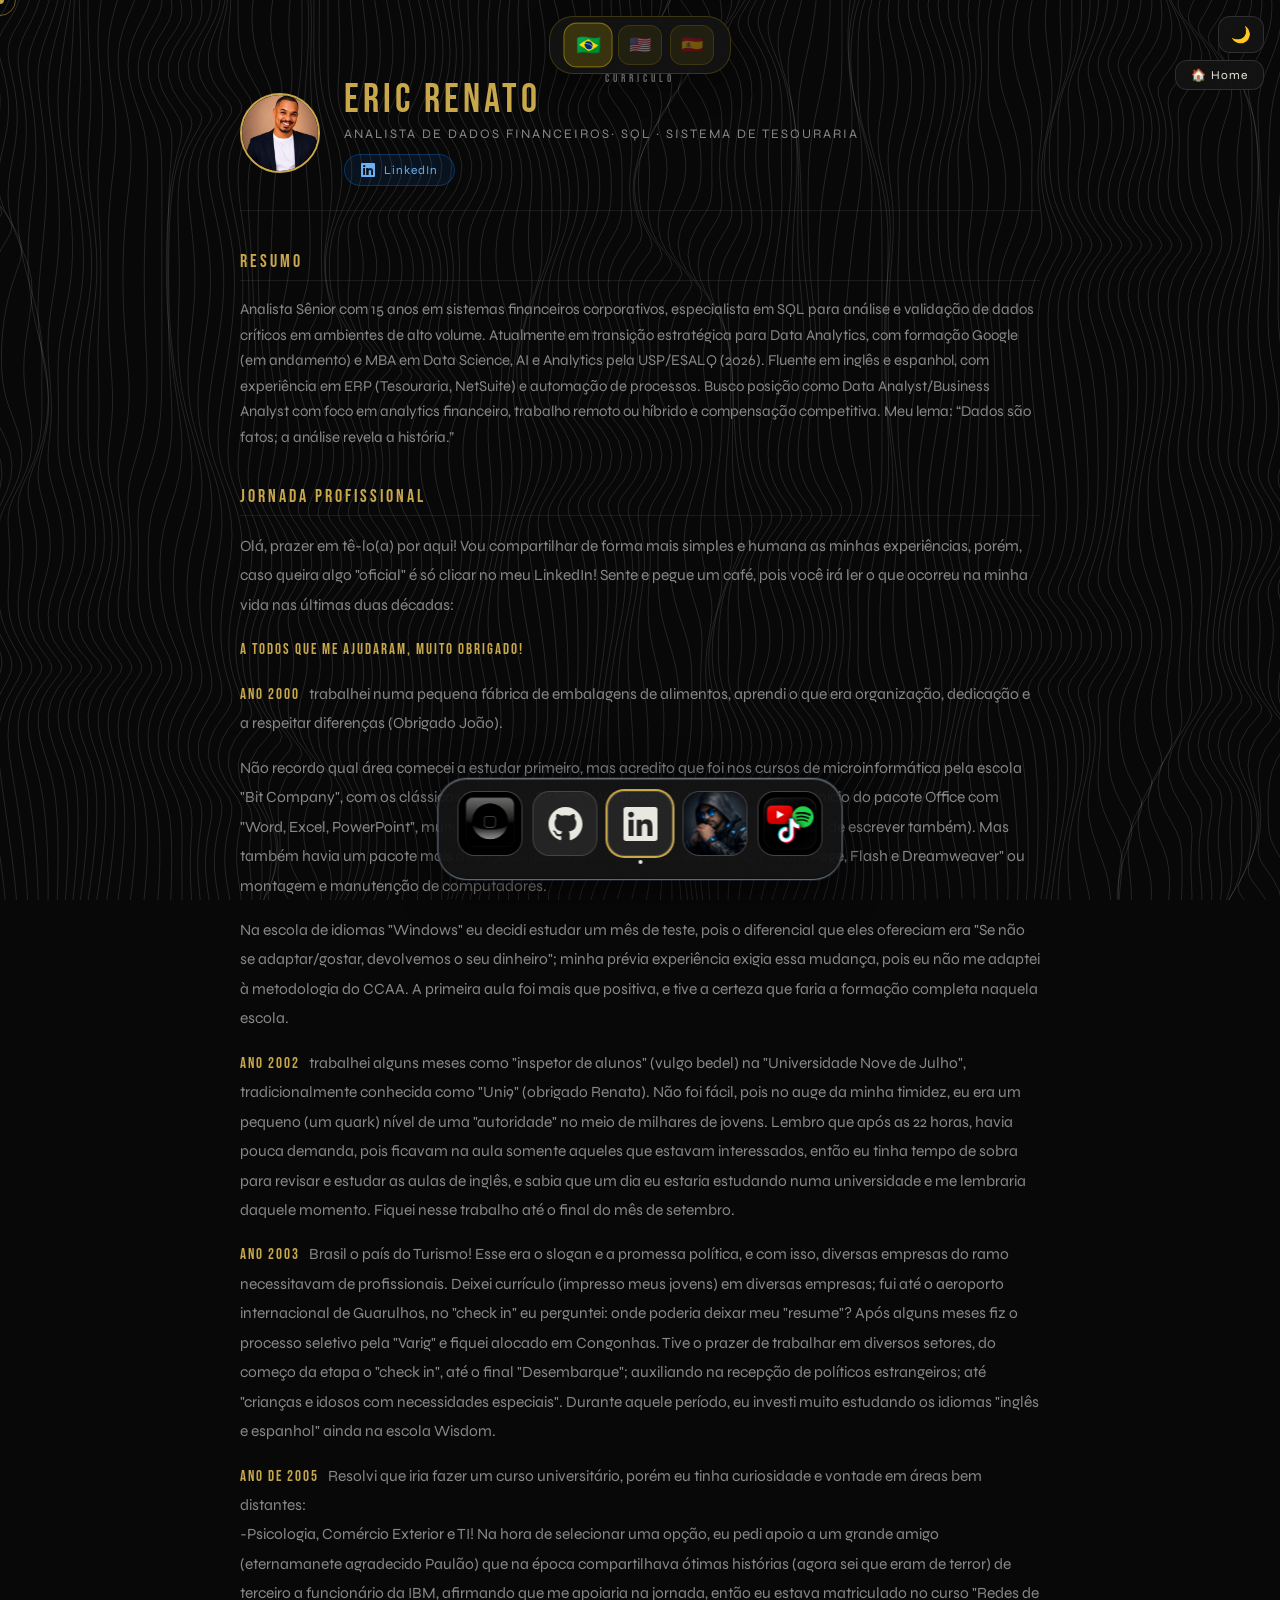
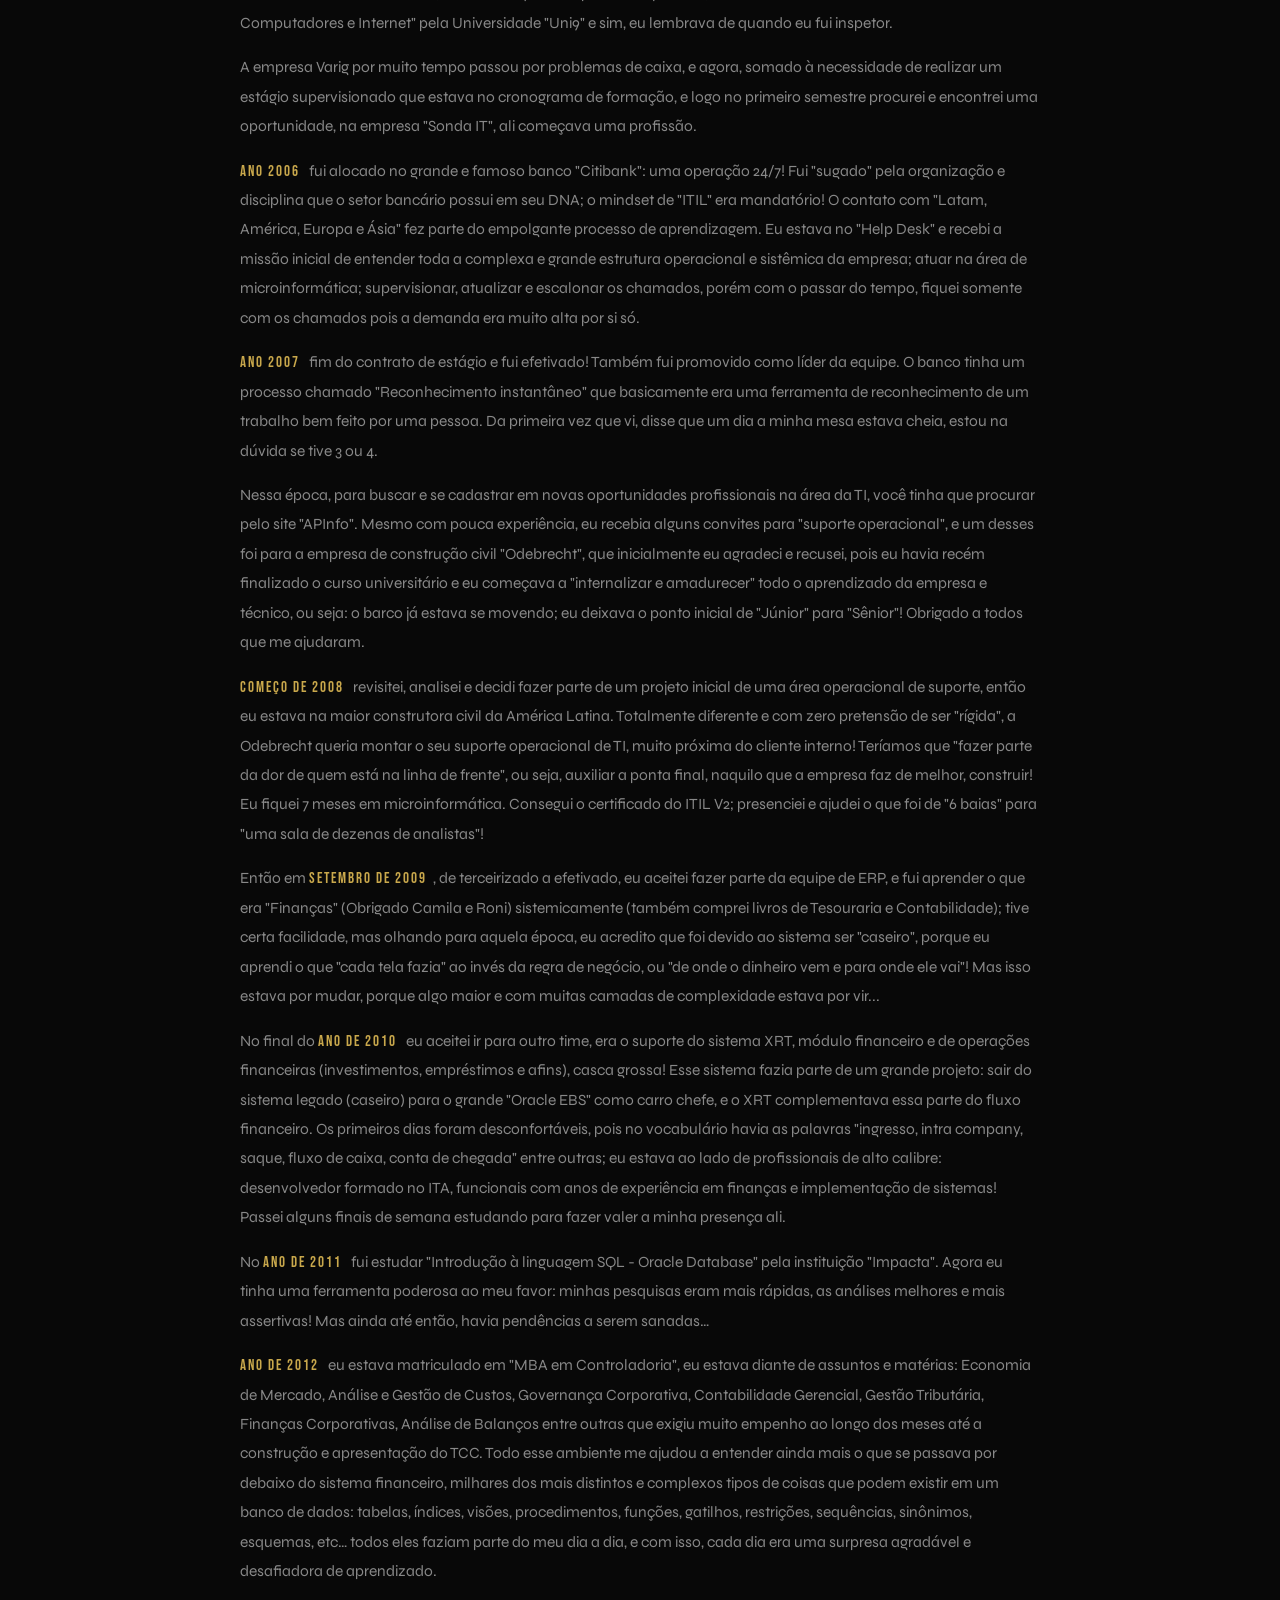
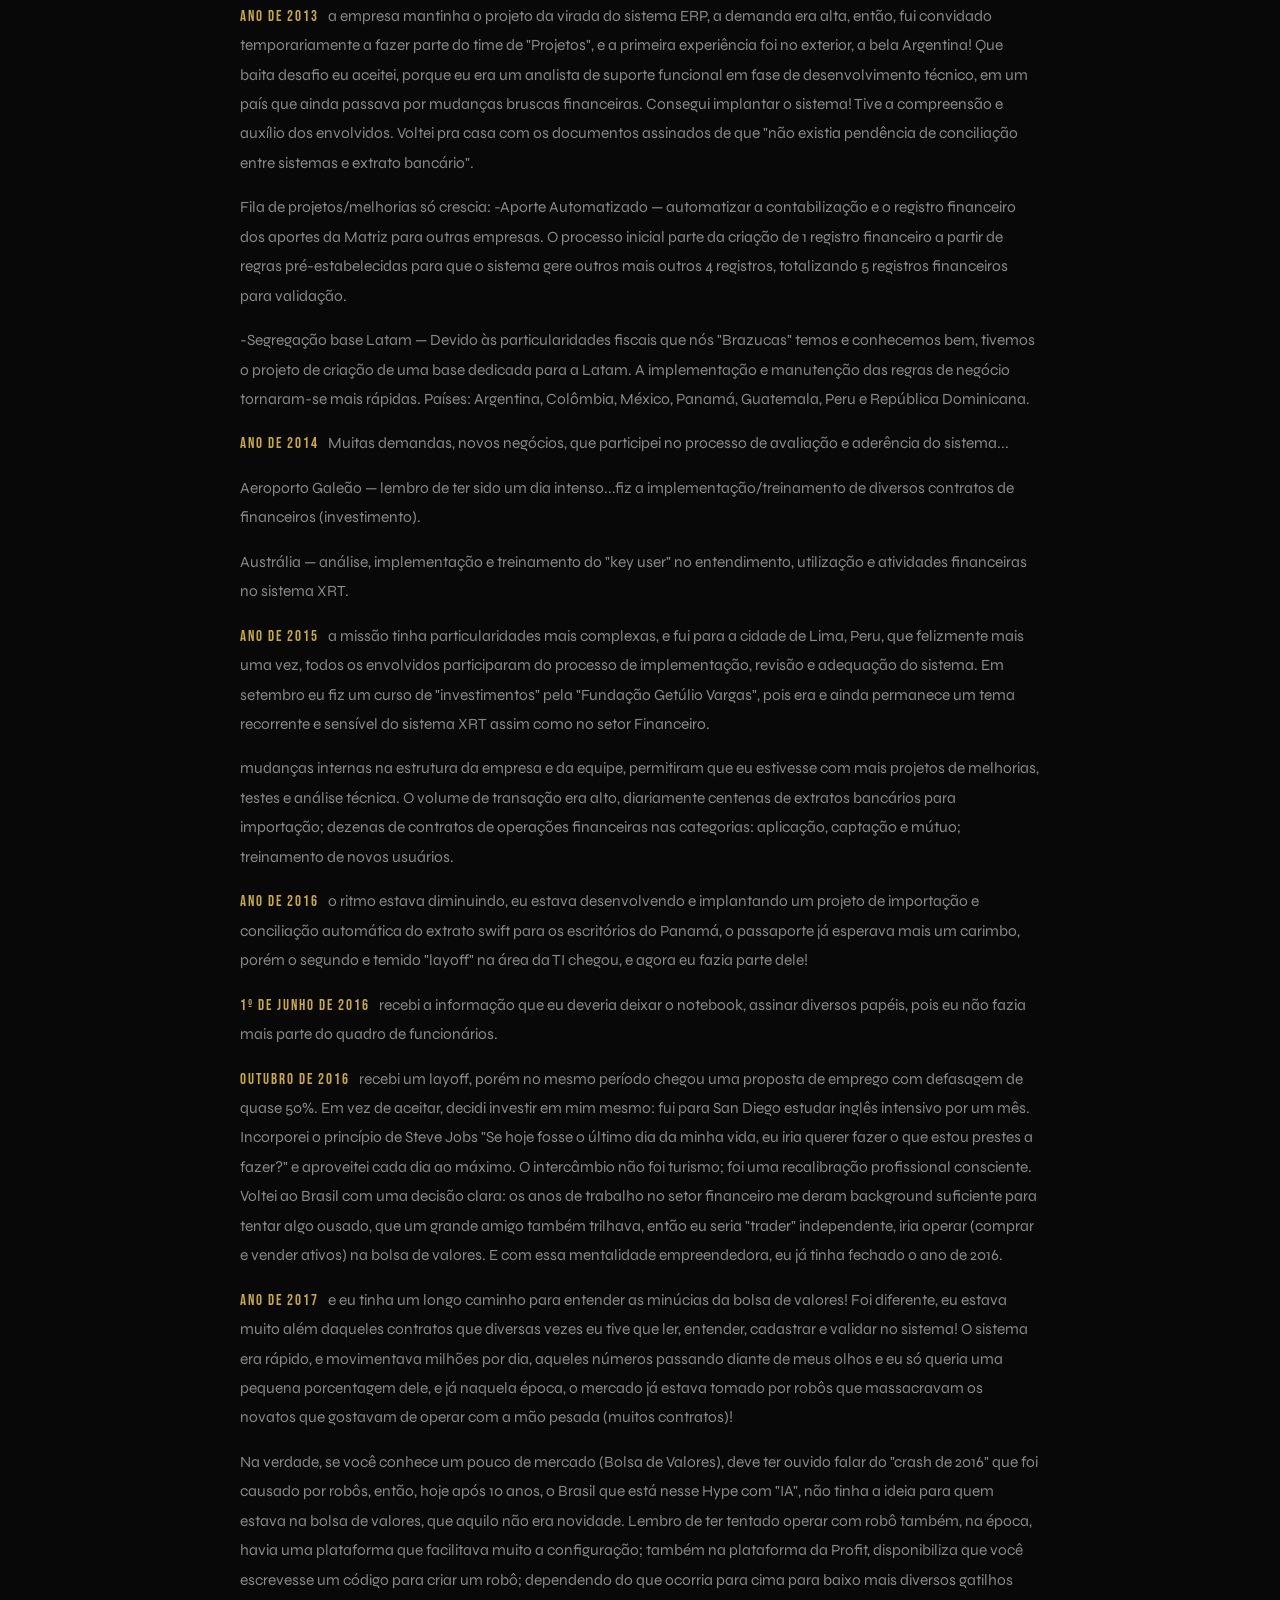
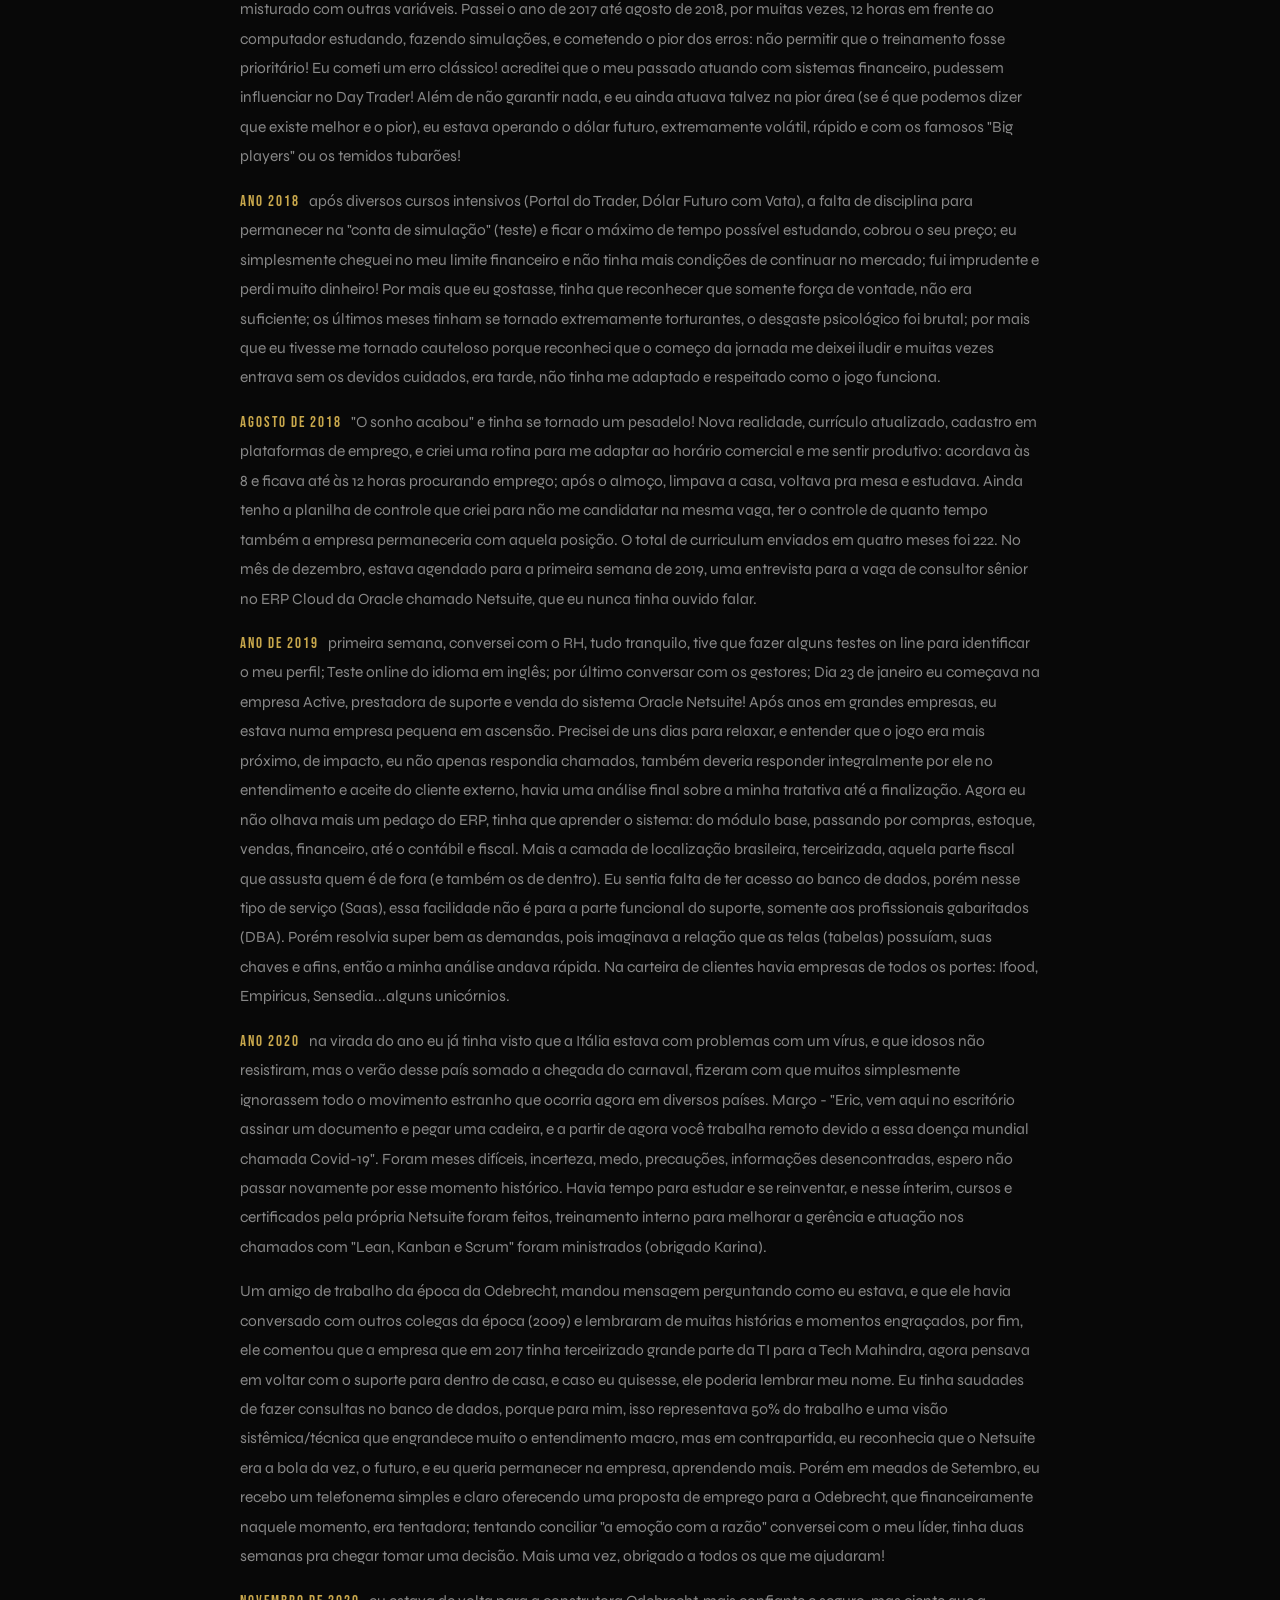
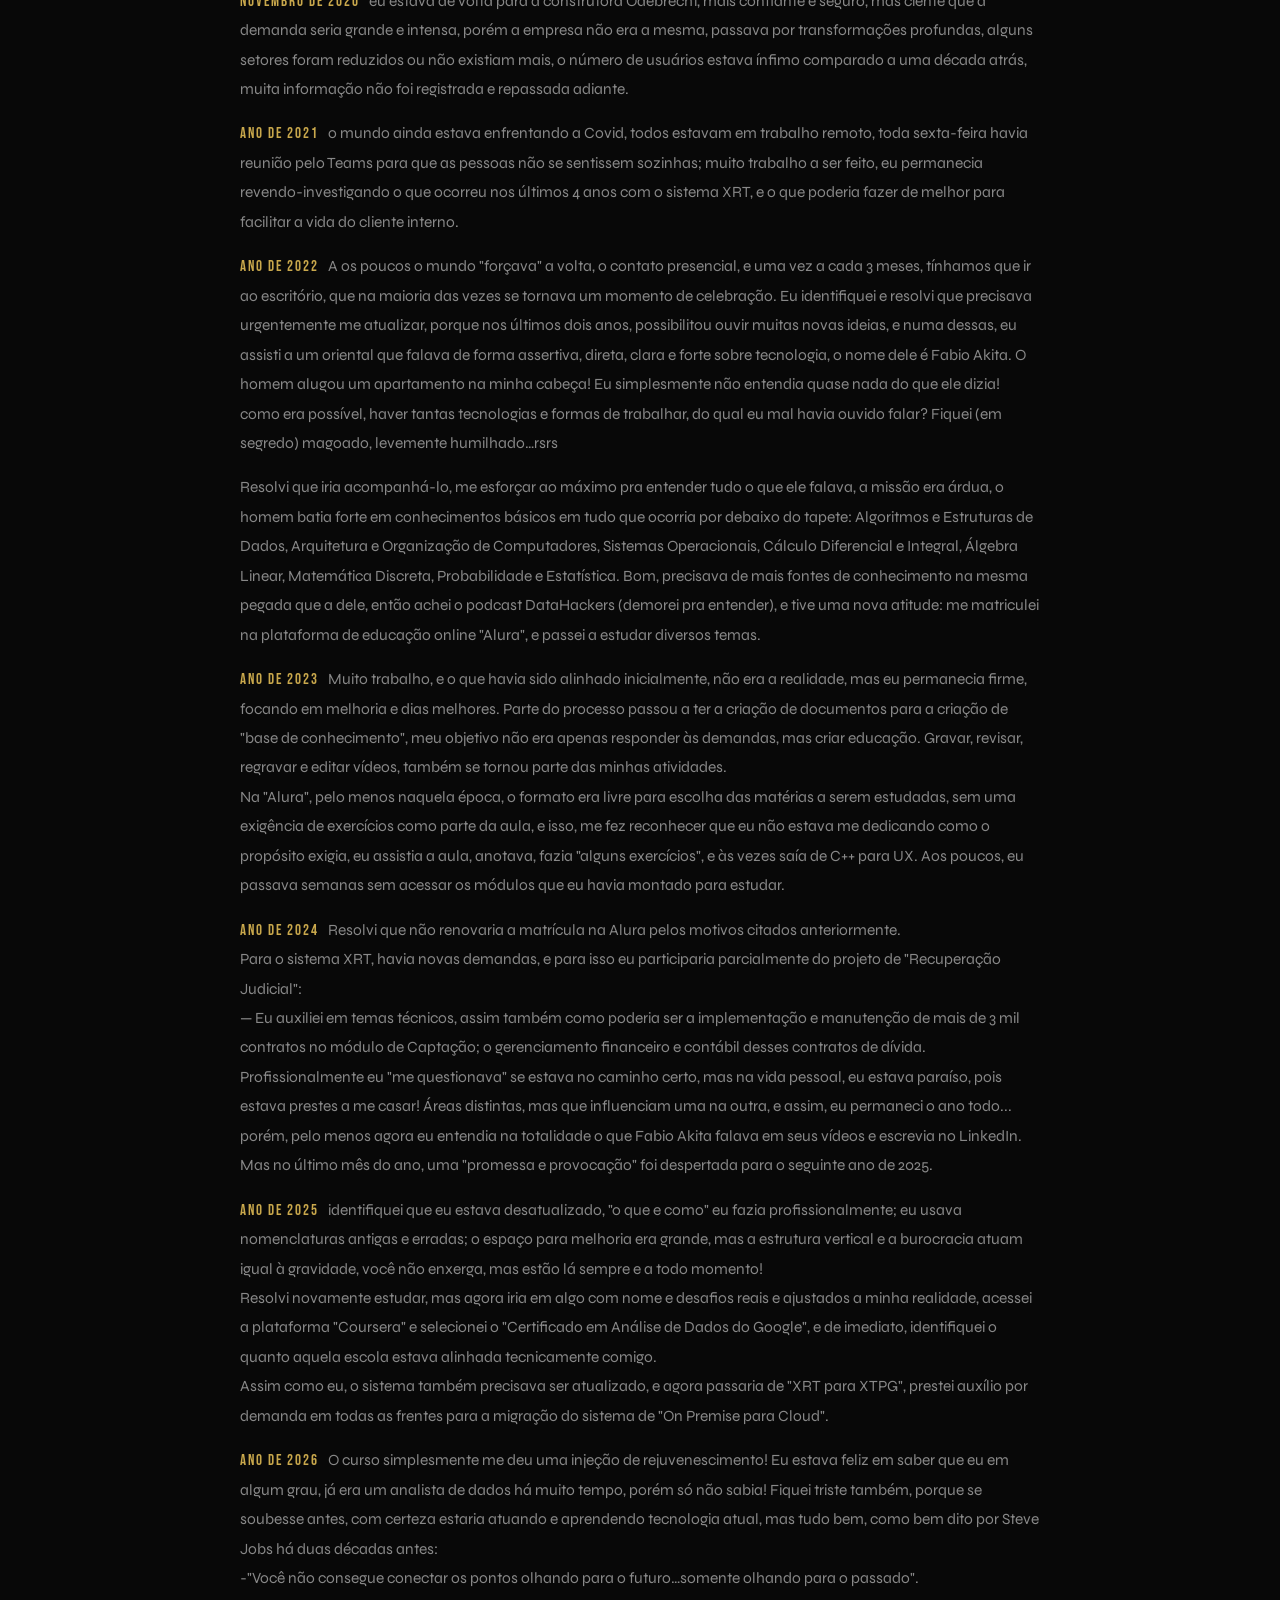
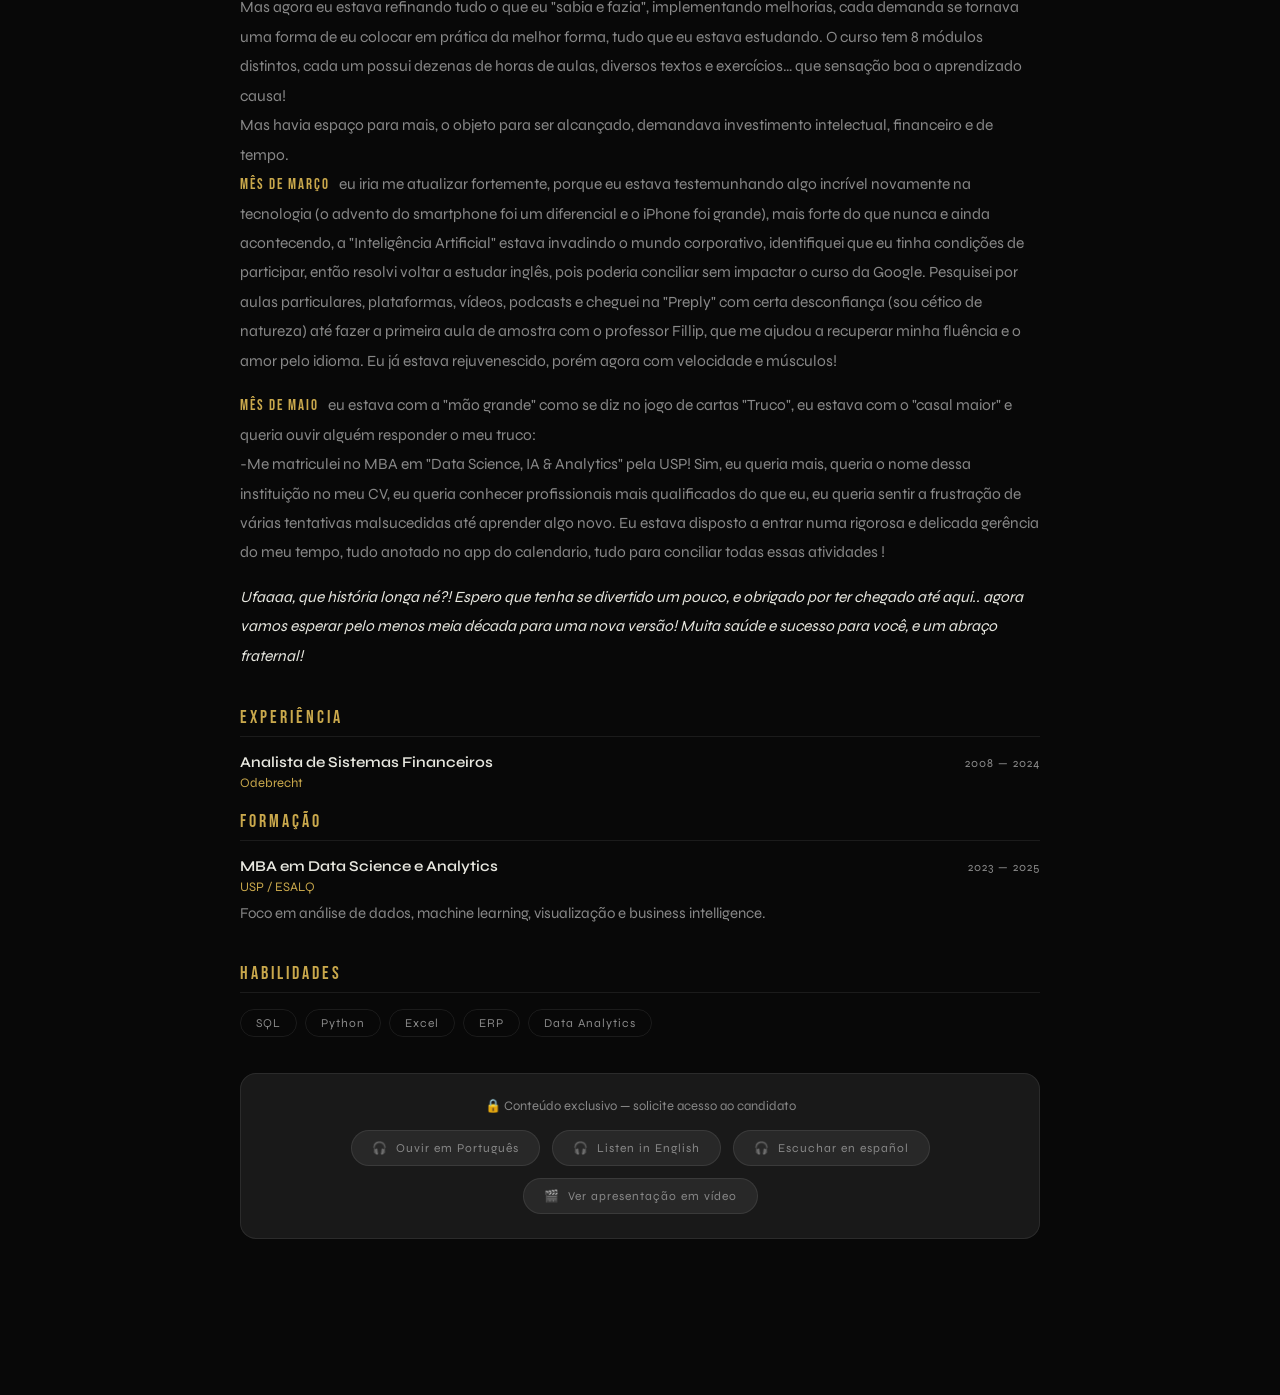
==== commit 1ddd80cd: "Update curriculo.html" ====
--- a/curriculo.html
+++ b/curriculo.html
@@ -484,8 +484,7 @@
         <p><span class="journey-year">Ano de 2015</span> 
           a missão tinha particularidades mais complexas, e fui para a cidade de Lima, Peru, que felizmente mais uma vez, todos os envolvidos participaram do processo de implementação, revisão e adequação do sistema. Em setembro eu fiz um curso de "investimentos" pela "Fundação Getúlio Vargas", pois era e ainda permanece um tema recorrente e sensível do sistema XRT assim como no setor Financeiro.</p>
         
-        <p><span class="journey-year">Ano de 2015</span> 
-          mudanças internas na estrutura da empresa e da equipe, permitiram que eu estivesse com mais projetos de melhorias, testes e análise técnica. O volume de transação era alto, diariamente centenas de extratos bancários para importação; dezenas de contratos de operações financeiras nas categorias: aplicação, captação e mútuo; treinamento de novos usuários.</p>
+        <p>mudanças internas na estrutura da empresa e da equipe, permitiram que eu estivesse com mais projetos de melhorias, testes e análise técnica. O volume de transação era alto, diariamente centenas de extratos bancários para importação; dezenas de contratos de operações financeiras nas categorias: aplicação, captação e mútuo; treinamento de novos usuários.</p>
         
         <p><span class="journey-year">Ano de 2016</span> 
           o ritmo estava diminuindo, eu estava desenvolvendo e implantando um projeto de importação e conciliação automática do extrato swift para os escritórios do Panamá, o passaporte já esperava mais um carimbo, porém o segundo e temido "layoff" na área da TI chegou, e agora eu fazia parte dele!</p>
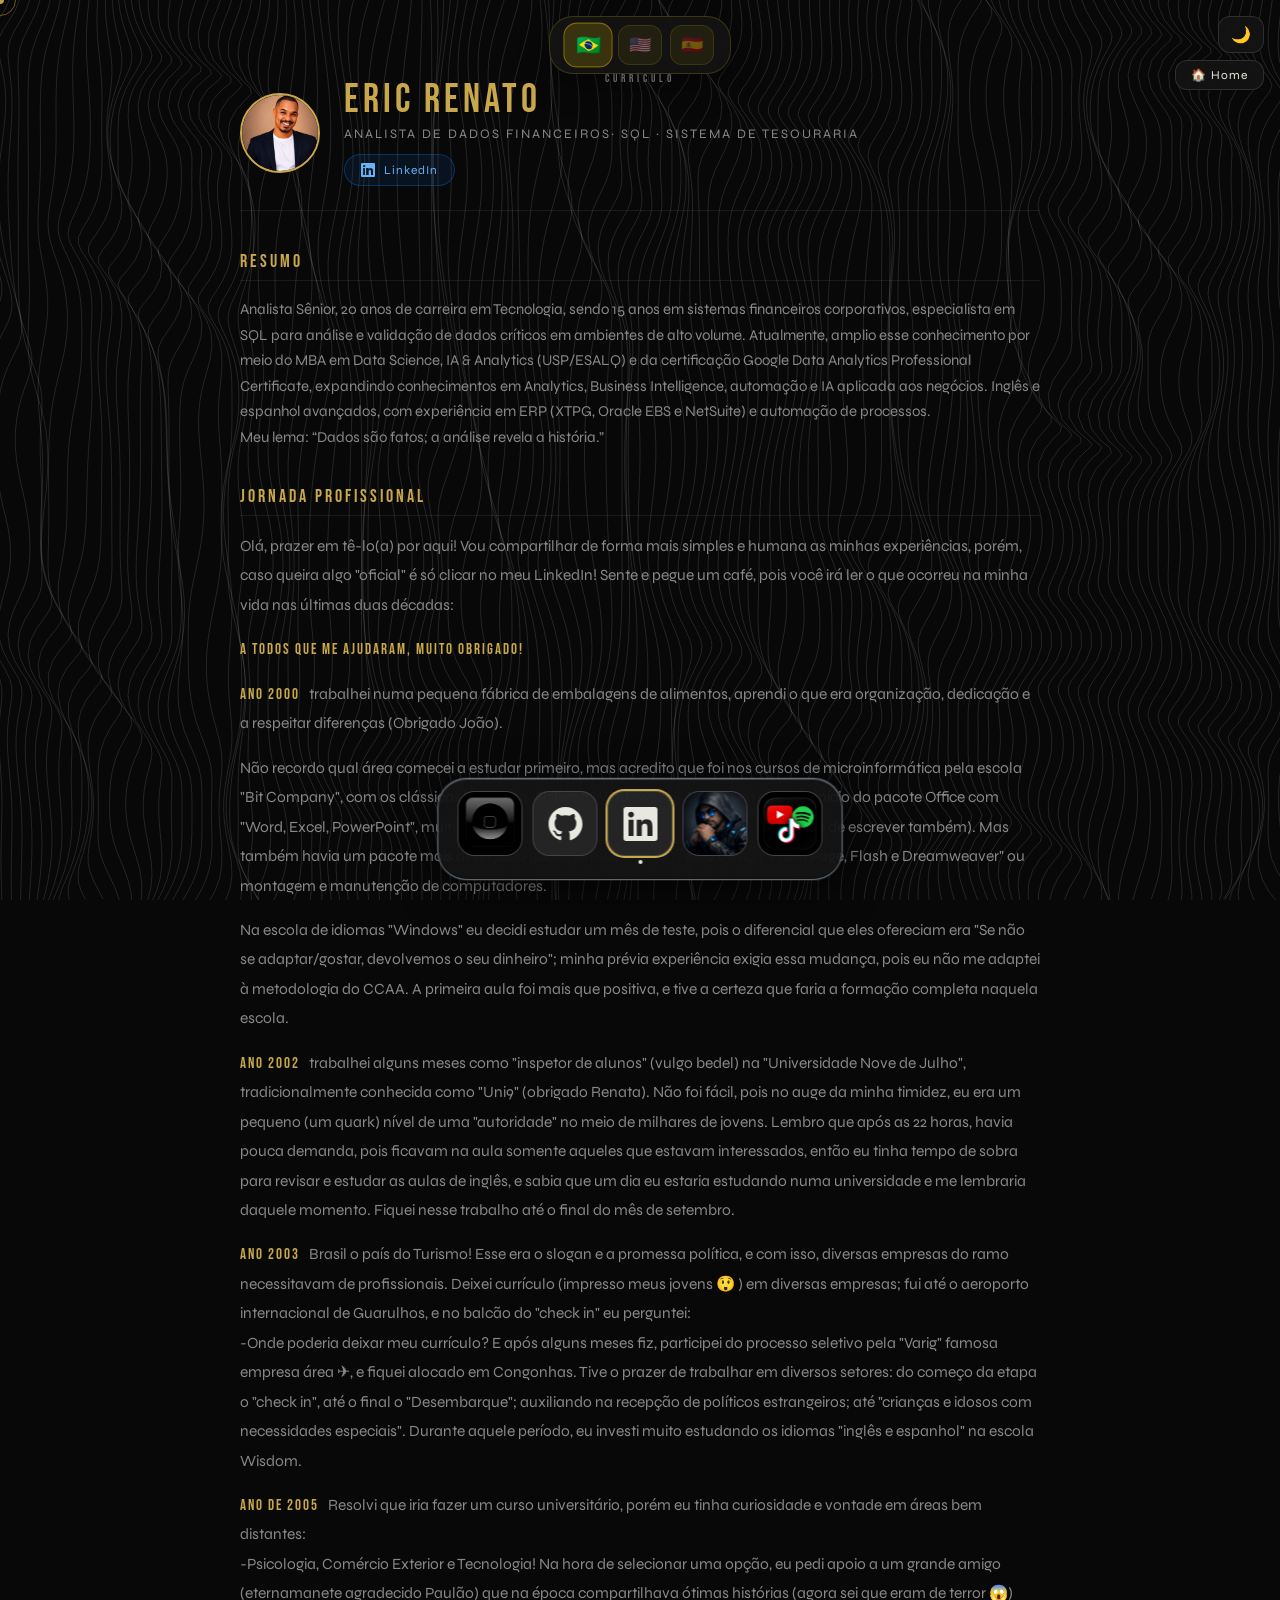
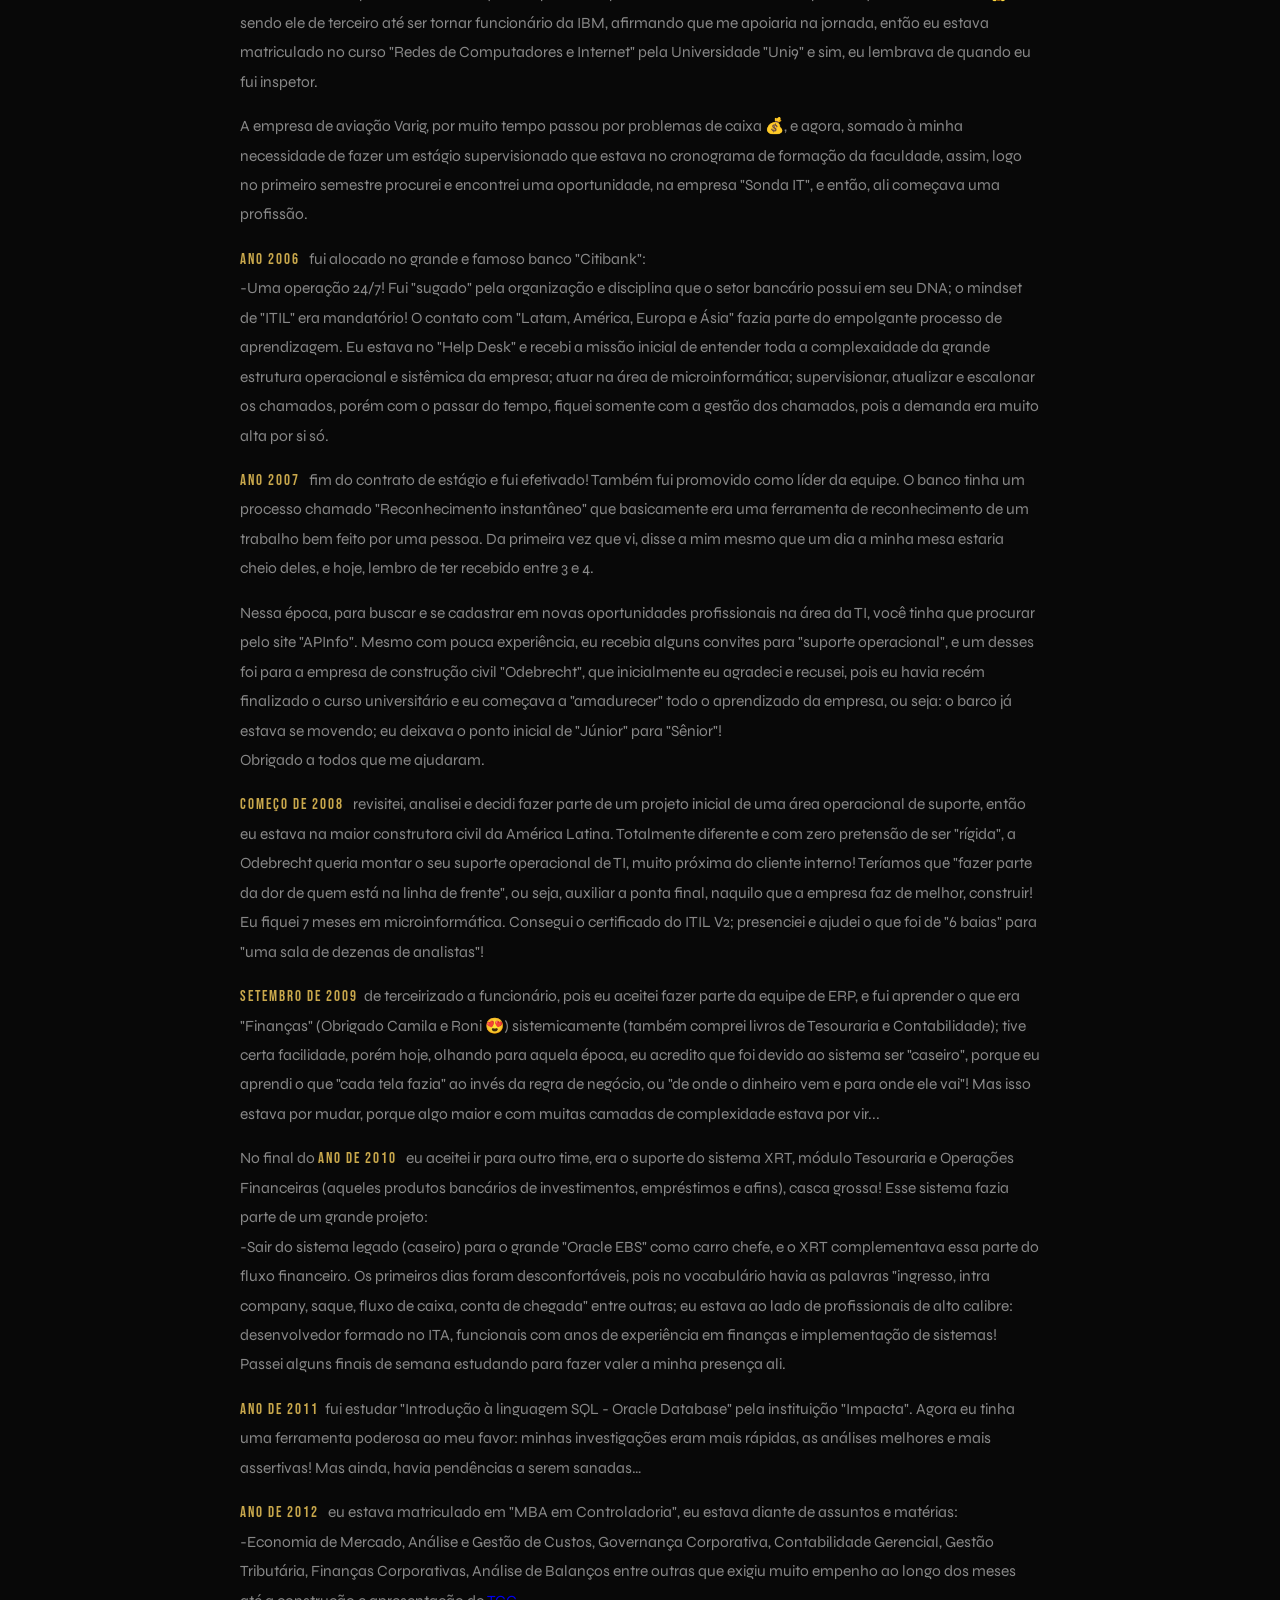
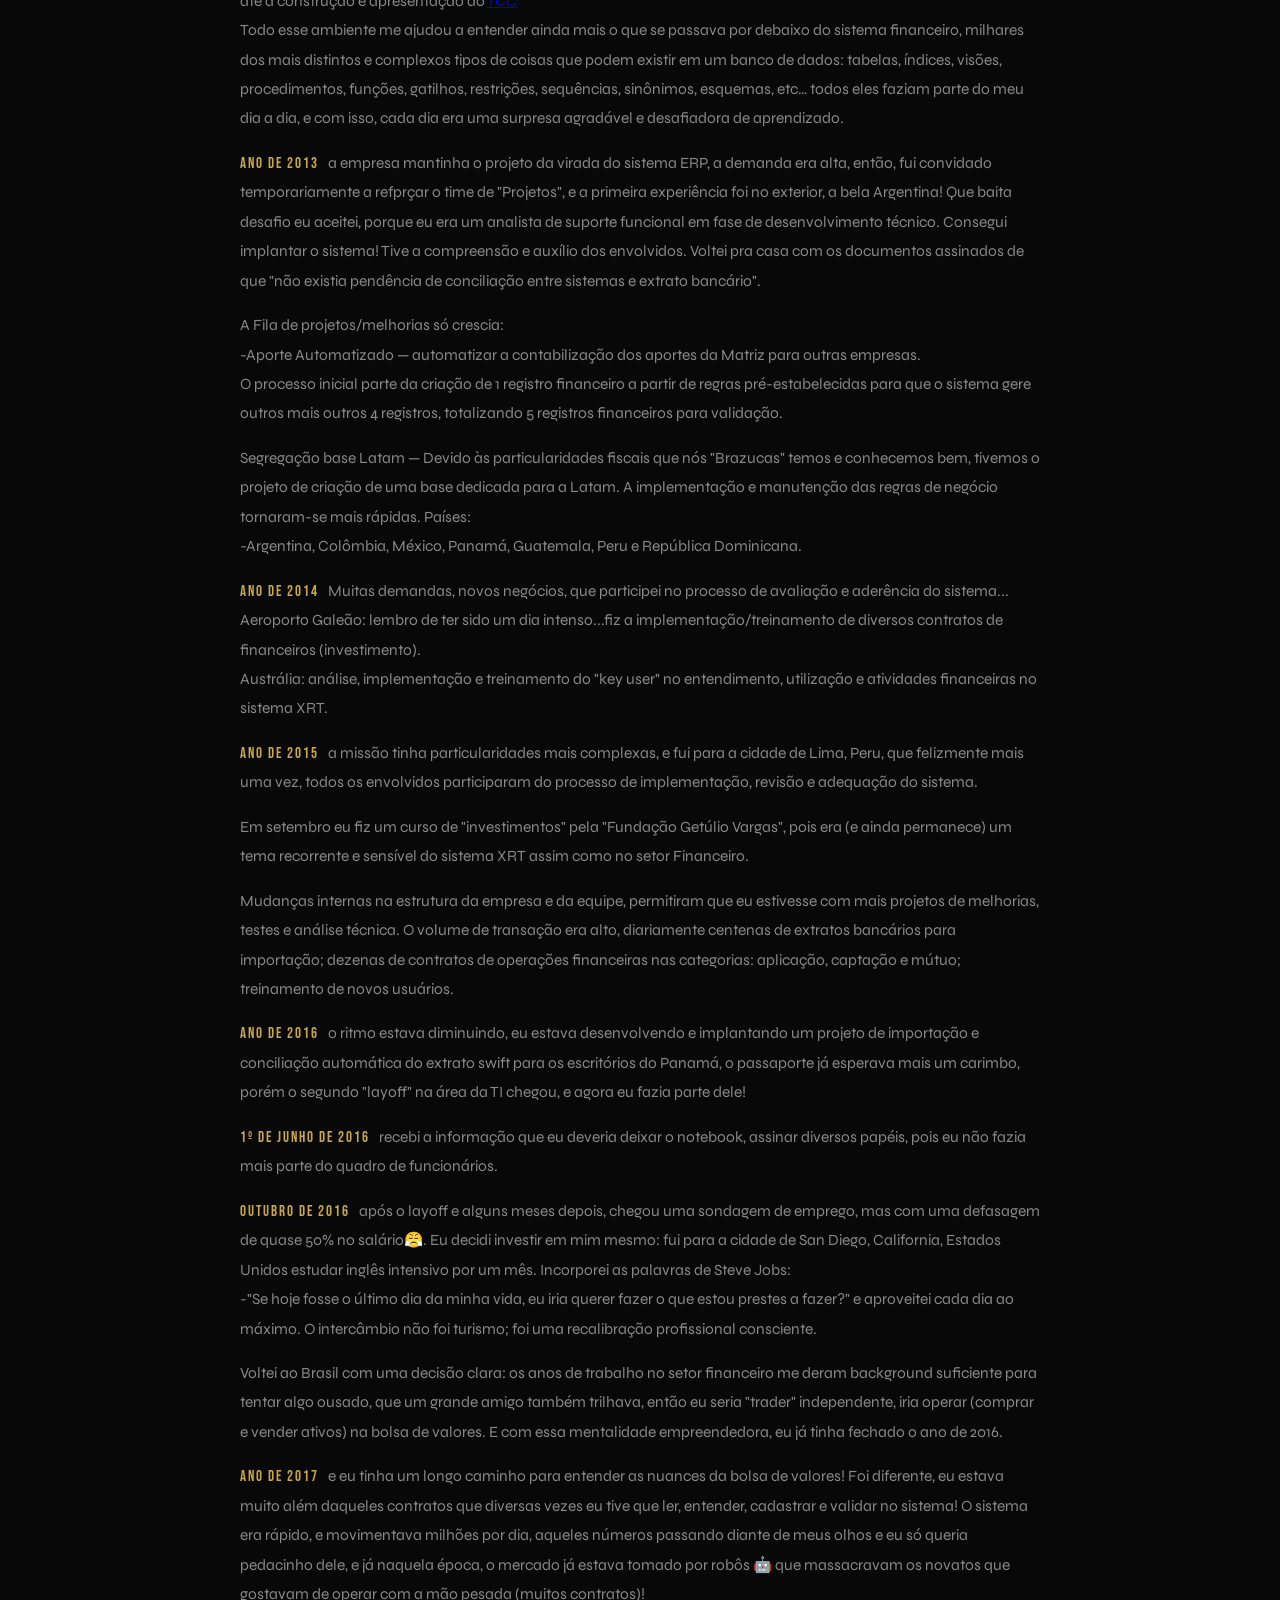
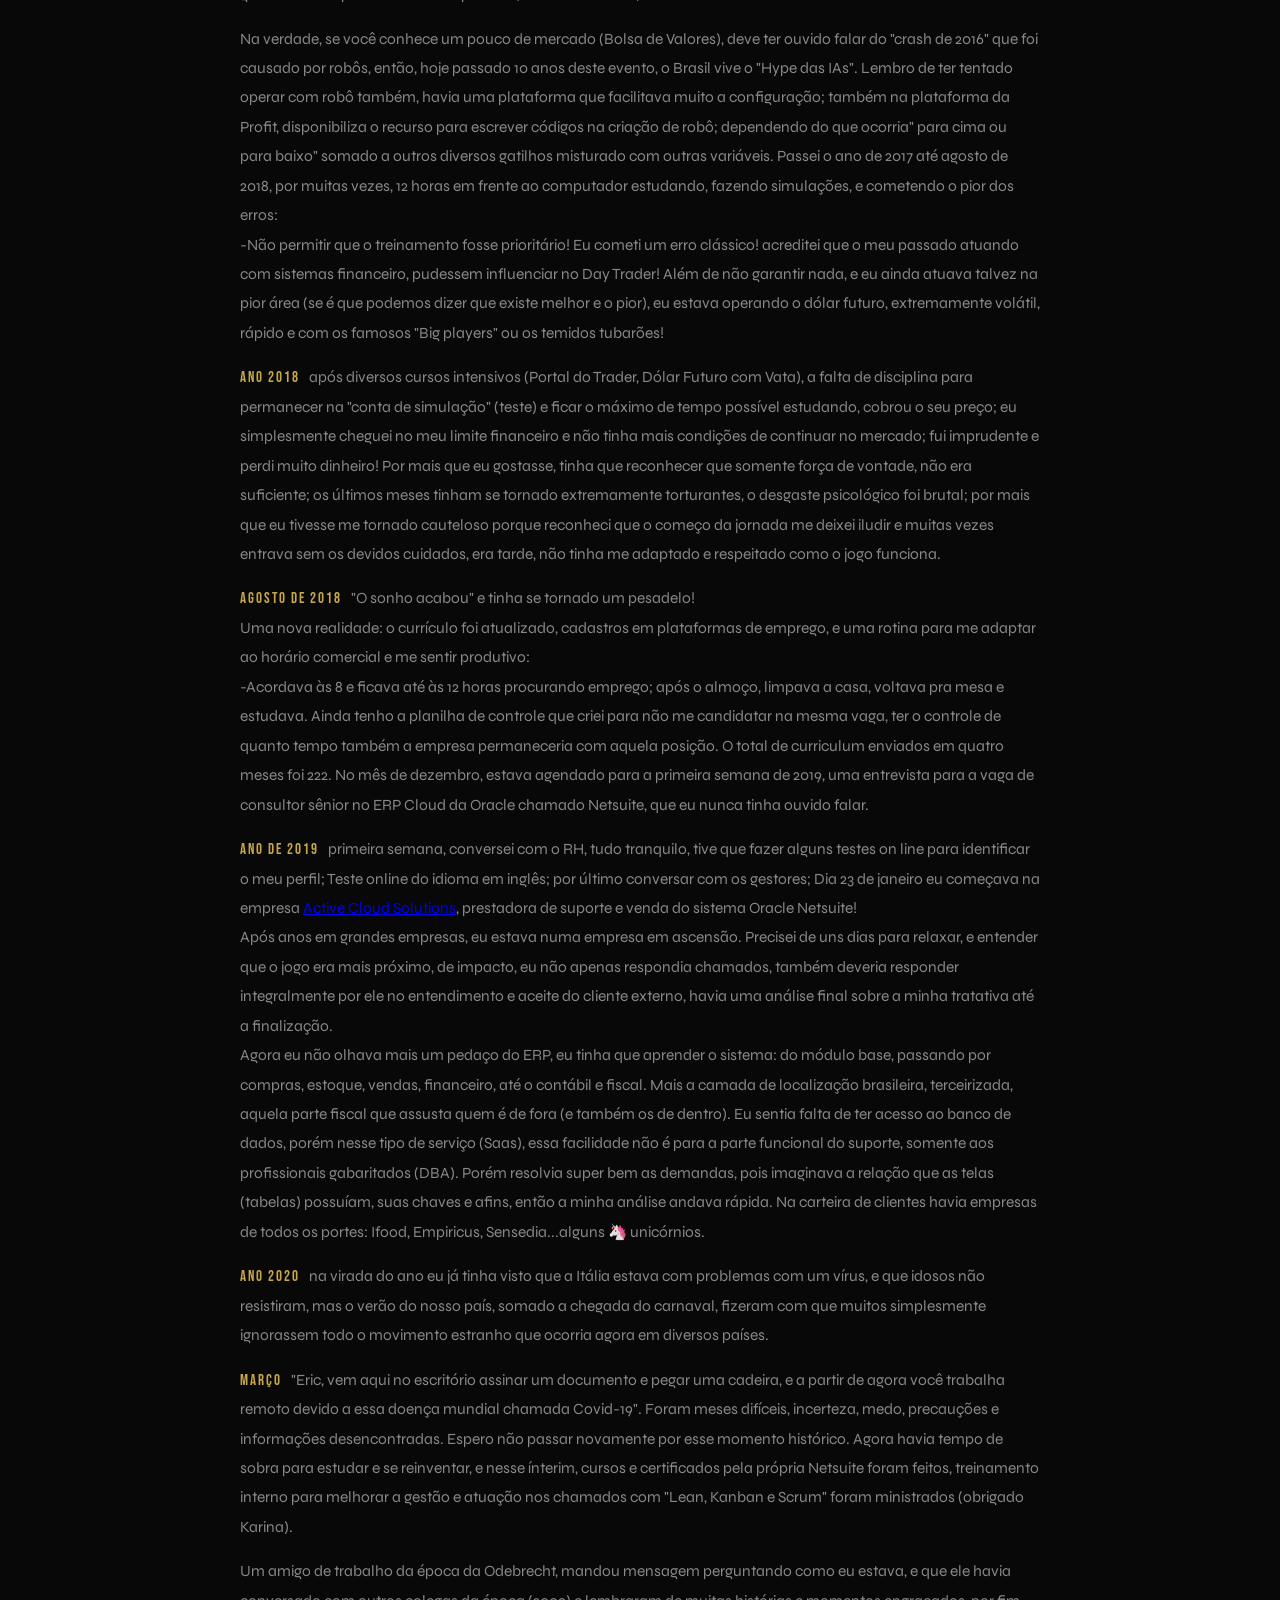
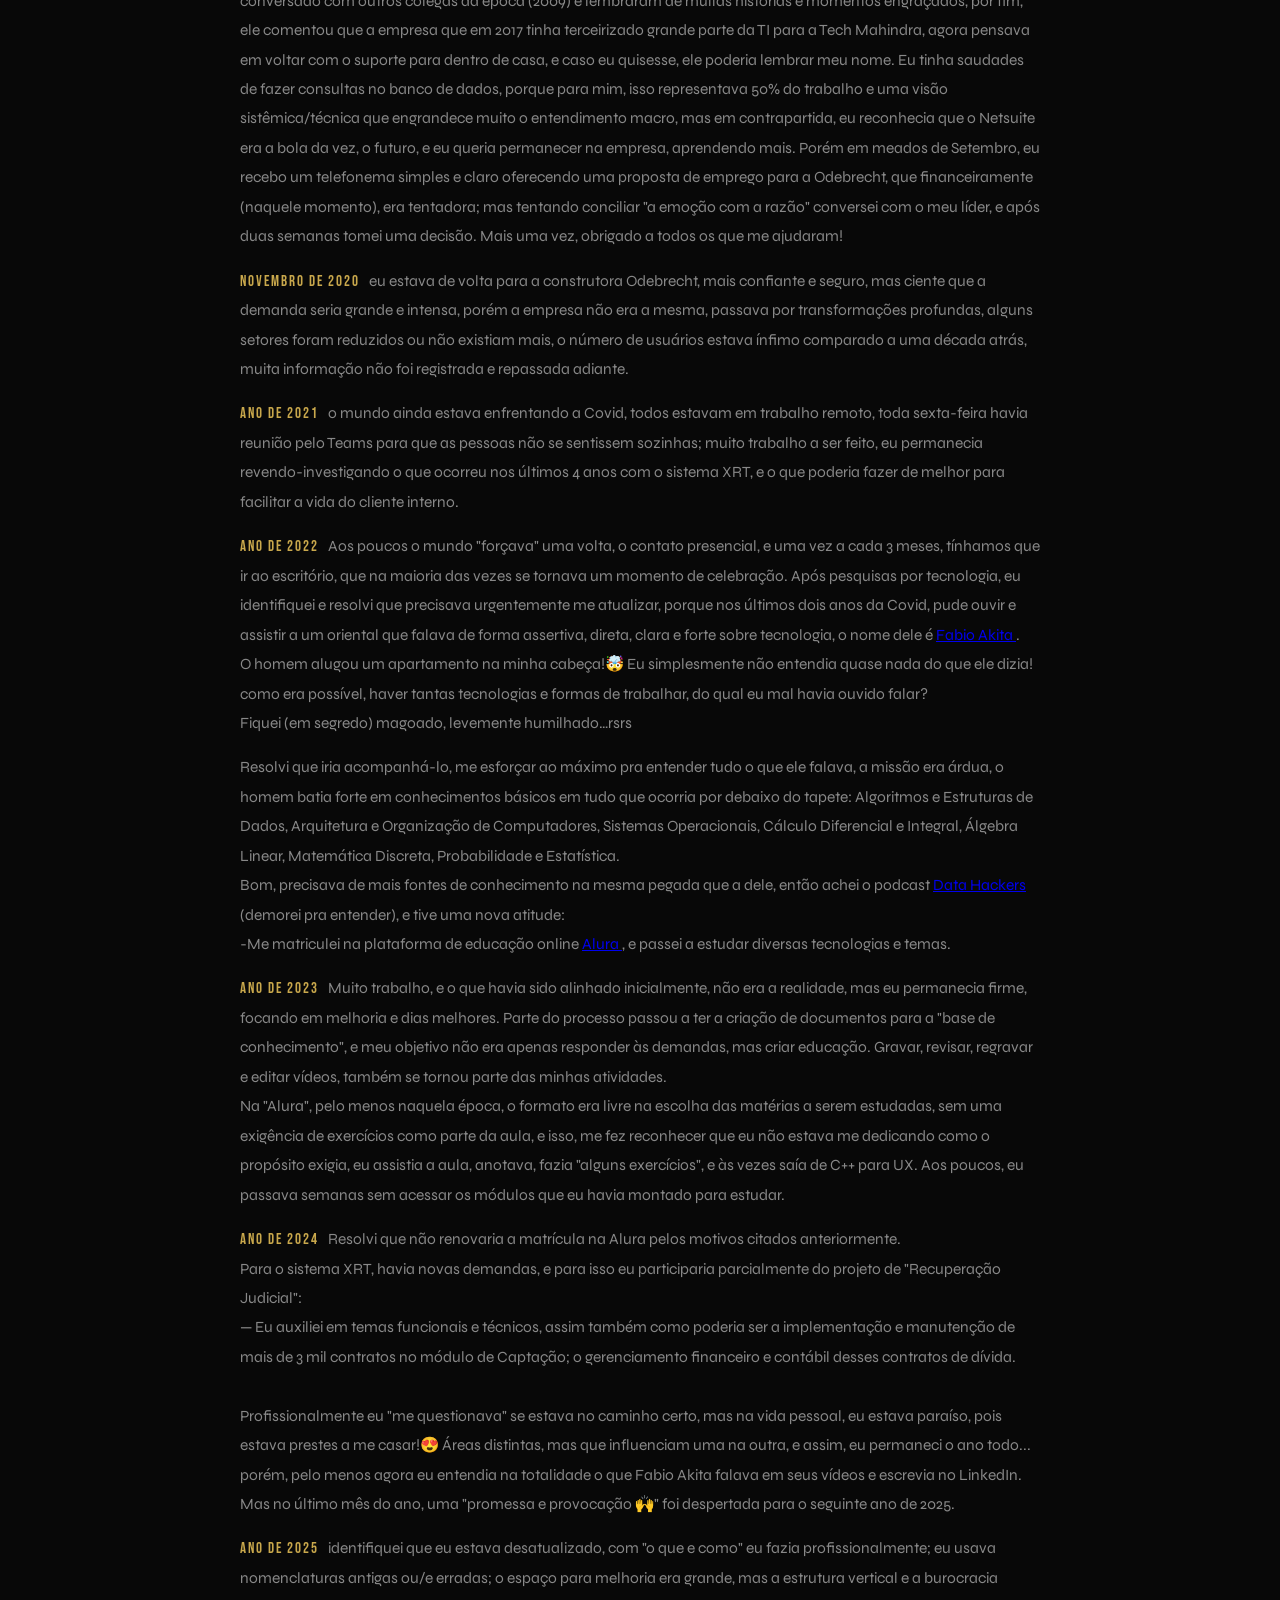
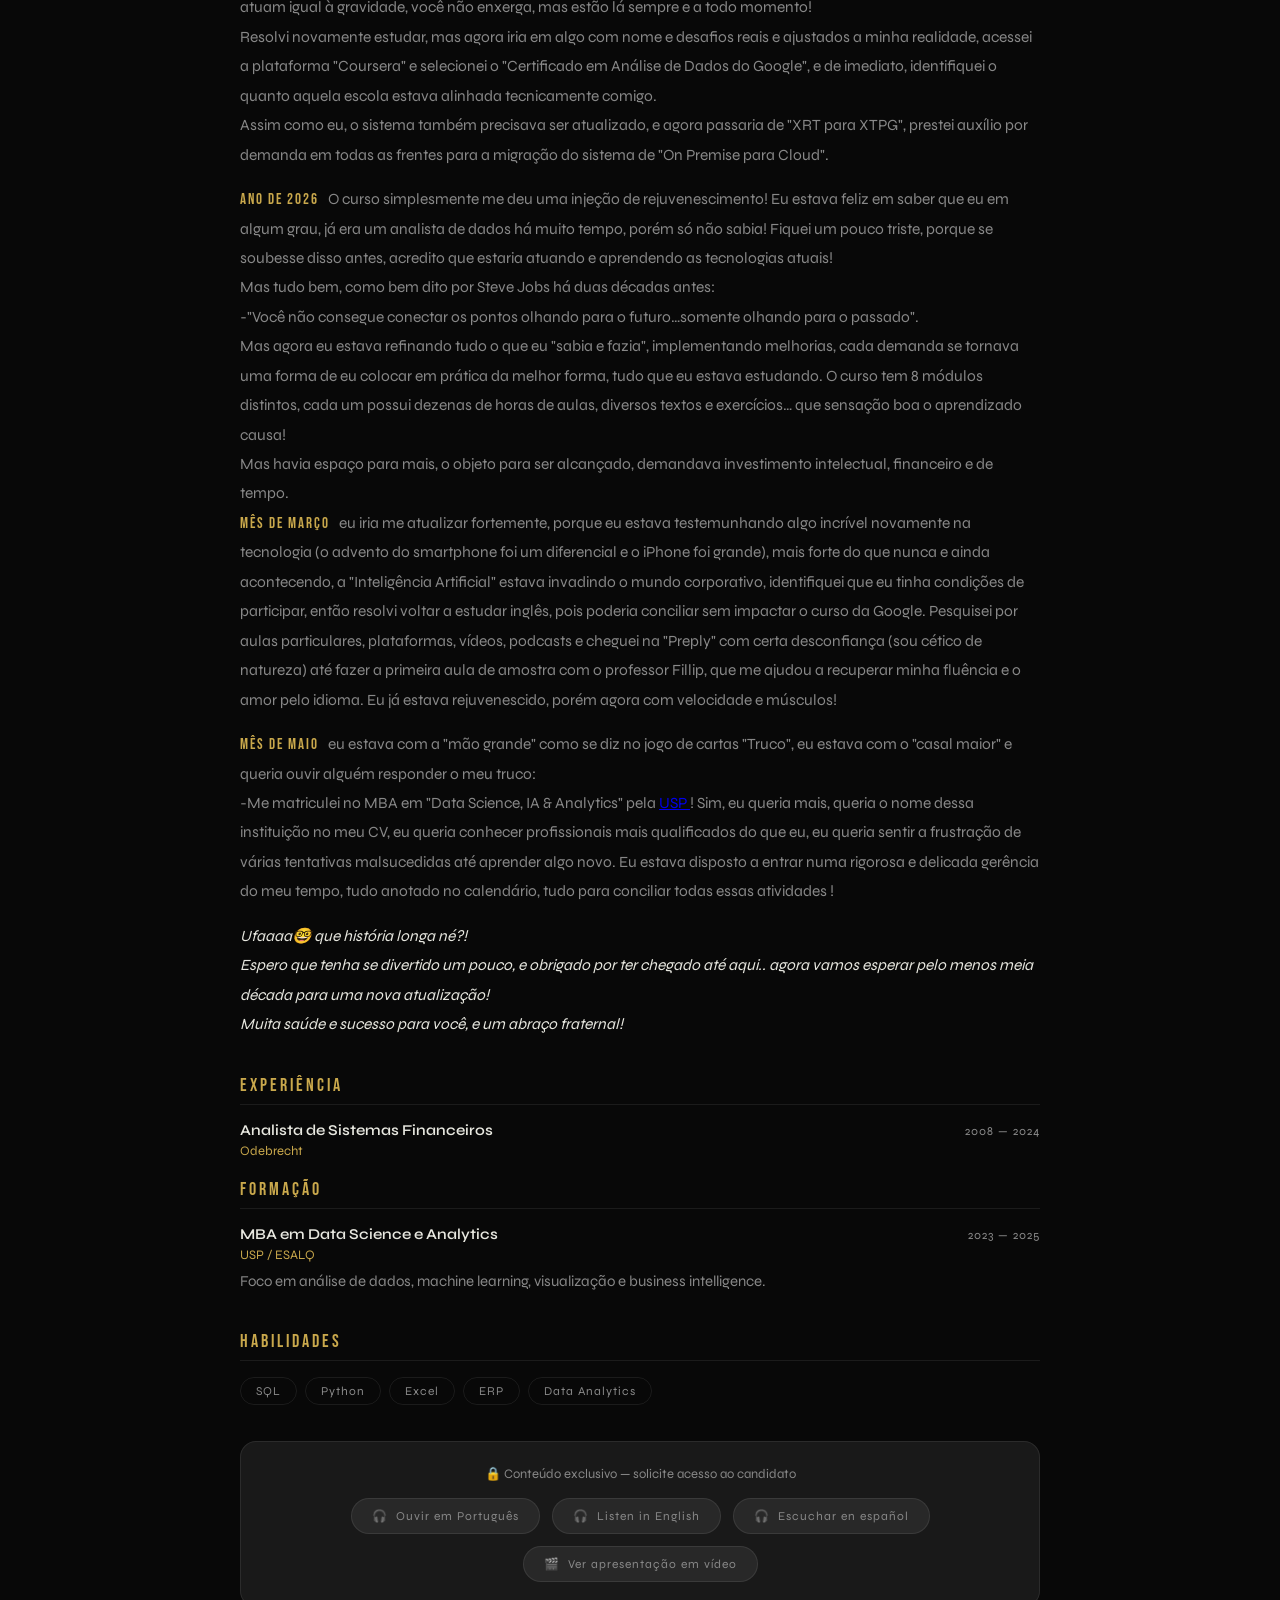
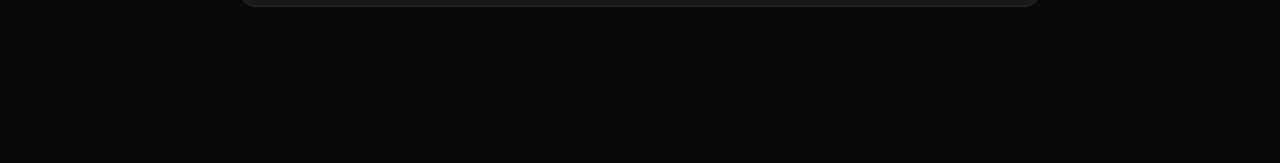
==== commit 5f42afa7: "Commit" ====
--- a/curriculo.html
+++ b/curriculo.html
@@ -297,7 +297,7 @@
   data-en="Resume"
   data-es="Currículum">Currículo</span>
 
-<!-- ── CONTEÚDO AQUI COMEÇA -->
+<!-- ---------------------------------------- CONTEÚDO AQUI COMEÇA ---------------------------------------->
 <main>
   <div class="cv-container">
 
@@ -318,7 +318,7 @@
       </div>
     </div>
 
-    <!-- Resumo profissional -->
+    <!---------------------------------------- Resumo profissional ---------------------------------------->
     <div class="cv-section">
       <div class="cv-section-title"
         data-pt="Resumo"
@@ -327,29 +327,29 @@
       <div class="cv-item">
         <div class="cv-item-desc"
 
-          data-pt="Analista Sênior com 15 anos em sistemas financeiros corporativos, especialista em SQL para análise e validação de dados críticos em ambientes de alto volume.
-           Atualmente em transição estratégica para Data Analytics, com formação Google (em andamento) e MBA em Data Science, AI e Analytics pela USP/ESALQ (2026). 
-           Fluente em inglês e espanhol, com experiência em ERP (XTPG, Oracle EBS e NetSuite) e automação de processos. 
-           
-           Meu lema: “Dados são fatos; a análise revela a história.”"
-         
-                data-en="Senior Analyst with 15 years in corporate financial systems, specialized in SQL for analysis and validation of critical data in high-volume environments. 
-                Currently transitioning strategically to Data Analytics, with Google training (ongoing) and MBA in Data Science, AI and Analytics from USP/ESALQ (2026). 
-                Fluent in English and Spanish, with ERP experience (XTPG, Oracle EBS and NetSuite) and process automation. 
-                
-                My motto: “Data is facts; analysis reveals the story.”"
-          
-                data-es="Analista Senior con 15 años en sistemas financieros corporativos, especialista en SQL para análisis y validación de datos críticos en ambientes de alto volumen. 
-                Actualmente en transición estratégica hacia Data Analytics, con formación Google (en curso) y MBA en Data Science, AI y Analytics por USP/ESALQ (2026). 
-                Fluido en inglés y español, con experiencia en ERP (XTPG, Oracle EBS y NetSuite) y automatización de procesos. 
-                
-                 Mi lema: “Los datos son hechos; el análisis revela la historia.”">
-          
-                Analista Sênior com 15 anos em sistemas financeiros corporativos, especialista em SQL para análise e validação de dados críticos em ambientes de alto volume.
-                 Atualmente em transição estratégica para Data Analytics, com formação Google (em andamento) e MBA em Data Science, AI e Analytics pela USP/ESALQ (2026). 
-                 Fluente em inglês e espanhol, com experiência em ERP (Tesouraria, NetSuite) e automação de processos.
-                 Busco posição como Data Analyst/Business Analyst com foco em analytics financeiro, trabalho remoto ou híbrido e compensação competitiva. 
-                 Meu lema: “Dados são fatos; a análise revela a história.”
+data-pt="Analista Sênior, 20 anos de carreira em Tecnologia, sendo 15 anos em sistemas financeiros corporativos, especialista em SQL para análise e validação de dados críticos em ambientes de alto volume.
+Atualmente, amplio esse conhecimento por meio do MBA em Data Science, IA & Analytics (USP/ESALQ) 
+e da certificação Google Data Analytics Professional Certificate, expandindo conhecimentos em Analytics, Business Intelligence, automação e IA aplicada aos negócios. 
+Inglês e espanhol avançados, com experiência em ERP (XTPG, Oracle EBS e NetSuite) e automação de processos. 
+Meu lema: “Dados são fatos; a análise revela a história.”"
+
+data-en="Senior Analyst with a 20-year track record in Technology, including 15 years specialized in corporate financial systems. Expert in SQL for analyzing and validating critical data within high-volume environments. 
+Currently enhancing this expertise through an MBA in Data Science, AI & Analytics at USP/ESALQ and the Google Data Analytics Professional Certificate, expanding skills in Analytics, 
+Business Intelligence, automation, and AI applied to business. Advanced English and Spanish skills, with experience in ERPs (XTPG, Oracle EBS, and NetSuite) and process automation. 
+My motto: “Data is facts; analysis reveals the story.”"
+
+data-es="Analista Senior con una trayectoria de 20 años en Tecnología, incluyendo 15 años de especialización en sistemas financieros corporativos. Experto en SQL para el análisis y la validación de datos críticos en entornos de alto volumen.
+Actualmente, amplio este conocimiento a través del MBA en Data Science, IA & Analytics (USP/ESALQ) y de la certificación Google Data Analytics Professional Certificate, expandiendo competencias en Analytics, 
+Business Intelligence, automatización e IA aplicada a los negocios. Inglés y español avanzados, con experiencia en ERP (XTPG, Oracle EBS y NetSuite) y automatización de procesos. 
+Mi lema: “Los datos son hechos; el análisis revela la historia.”">
+
+Analista Sênior, 20 anos de carreira em Tecnologia, sendo 15 anos em sistemas financeiros corporativos, especialista em SQL para análise e validação de dados críticos em ambientes de alto volume.
+Atualmente, amplio esse conhecimento por meio do MBA em Data Science, IA & Analytics (USP/ESALQ) 
+e da certificação Google Data Analytics Professional Certificate, expandindo conhecimentos em Analytics, Business Intelligence, automação e IA aplicada aos negócios. 
+Inglês e espanhol avançados, com experiência em ERP (XTPG, Oracle EBS e NetSuite) e automação de processos. 
+<p>Meu lema: “Dados são fatos; a análise revela a história.”</p>
+
+
         </div>
       </div>
     </div>
@@ -388,39 +388,41 @@
         
         <p><span class="journey-year">Ano 2003</span>
            Brasil o país do Turismo! Esse era o slogan e a promessa política, e com isso, diversas empresas do ramo necessitavam de profissionais.
-            Deixei currículo (impresso meus jovens) em diversas empresas; fui até o aeroporto internacional de Guarulhos, no "check in" eu perguntei: 
-            onde poderia deixar meu "resume"? Após alguns meses fiz o processo seletivo pela "Varig" e fiquei alocado em Congonhas. 
-            Tive o prazer de trabalhar em diversos setores, do começo da etapa o "check in", 
-            até o final "Desembarque"; auxiliando na recepção de políticos estrangeiros; até "crianças e idosos com necessidades especiais". 
-            Durante aquele período, eu investi muito estudando os idiomas "inglês e espanhol" ainda na escola Wisdom.</p>
+            Deixei currículo (impresso meus jovens 😲 ) em diversas empresas; fui até o aeroporto internacional de Guarulhos, e no balcão do "check in" eu perguntei: 
+            <br>-Onde poderia deixar meu currículo? E após alguns meses fiz, participei do processo seletivo pela "Varig" famosa empresa área ✈, e fiquei alocado em Congonhas. 
+            Tive o prazer de trabalhar em diversos setores: do começo da etapa o "check in", 
+            até o final o "Desembarque"; auxiliando na recepção de políticos estrangeiros; até "crianças e idosos com necessidades especiais". 
+            Durante aquele período, eu investi muito estudando os idiomas "inglês e espanhol" na escola Wisdom.</p>
         
         <p><span class="journey-year">Ano de 2005</span> 
           Resolvi que iria fazer um curso universitário, porém eu tinha curiosidade e vontade em áreas bem distantes:<br> 
-          -Psicologia, Comércio Exterior e TI! Na hora de selecionar uma opção, eu pedi apoio a um grande amigo (eternamanete agradecido Paulão) que na época 
-          compartilhava ótimas histórias (agora sei que eram de terror) de terceiro a funcionário da IBM,  
+          -Psicologia, Comércio Exterior e Tecnologia! Na hora de selecionar uma opção, eu pedi apoio a um grande amigo (eternamanete agradecido Paulão) que na época 
+          compartilhava ótimas histórias (agora sei que eram de terror 😱) sendo ele de terceiro até ser tornar funcionário da IBM,  
           afirmando que me apoiaria na jornada, então eu estava matriculado no curso "Redes de Computadores e Internet" pela Universidade "Uni9" e sim, 
           eu lembrava de quando eu fui inspetor.</p>
 
-        <p>A empresa Varig por muito tempo passou por problemas de caixa, e agora, 
-          somado à necessidade de realizar um estágio supervisionado que estava no cronograma de formação, 
-          e logo no primeiro semestre procurei e encontrei uma oportunidade, na empresa "Sonda IT", ali começava uma profissão.</p>
+        <p>A empresa de aviação Varig, por muito tempo passou por problemas de caixa 💰, e agora, 
+          somado à minha necessidade de fazer um estágio supervisionado que estava no cronograma de formação da faculdade, 
+          assim, logo no primeiro semestre procurei e encontrei uma oportunidade, na empresa "Sonda IT", e então, ali começava uma profissão.</p>
         
         <p><span class="journey-year">Ano 2006</span> 
           fui alocado no grande e famoso banco "Citibank": 
-          uma operação 24/7! Fui "sugado" pela organização e disciplina que o setor bancário possui em seu DNA; 
-          o mindset de "ITIL" era mandatório! O contato com "Latam, América, Europa e Ásia" fez parte do empolgante processo de aprendizagem. 
-          Eu estava no "Help Desk" e recebi a missão inicial de entender toda a complexa e grande estrutura operacional e sistêmica da empresa; 
+          <br>-Uma operação 24/7! Fui "sugado" pela organização e disciplina que o setor bancário possui em seu DNA; 
+          o mindset de "ITIL" era mandatório! O contato com "Latam, América, Europa e Ásia" fazia parte do empolgante processo de aprendizagem. 
+          Eu estava no "Help Desk" e recebi a missão inicial de entender toda a complexaidade da grande estrutura operacional e sistêmica da empresa; 
           atuar na área de microinformática; supervisionar, atualizar e escalonar os chamados, porém com o passar do tempo, 
-          fiquei somente com os chamados pois a demanda era muito alta por si só.</p>
+          fiquei somente com a gestão dos chamados, pois a demanda era muito alta por si só.</p>
         
         <p><span class="journey-year">Ano 2007</span> 
           fim do contrato de estágio e fui efetivado! Também fui promovido como líder da equipe. 
           O banco tinha um processo chamado "Reconhecimento instantâneo" que basicamente era uma ferramenta de reconhecimento de um trabalho bem feito por uma pessoa. 
-          Da primeira vez que vi, disse que um dia a minha mesa estava cheia, estou na dúvida se tive 3 ou 4.</p>
+          Da primeira vez que vi, disse a mim mesmo que um dia a minha mesa estaria cheio deles, e hoje, lembro de ter recebido entre 3 e 4.</p>
+
         <p>Nessa época, para buscar e se cadastrar em novas oportunidades profissionais na área da TI, você tinha que procurar pelo site "APInfo". 
           Mesmo com pouca experiência, eu recebia alguns convites para "suporte operacional", e um desses foi para a empresa de construção civil "Odebrecht",
-           que inicialmente eu agradeci e recusei, pois eu havia recém finalizado o curso universitário e eu começava a "internalizar e amadurecer" todo o aprendizado da empresa e técnico, ou seja: 
-           o barco já estava se movendo; eu deixava o ponto inicial de "Júnior" para "Sênior"! Obrigado a todos que me ajudaram.</p>
+           que inicialmente eu agradeci e recusei, pois eu havia recém finalizado o curso universitário e eu começava a "amadurecer" todo o aprendizado da empresa, ou seja: 
+           o barco já estava se movendo; eu deixava o ponto inicial de "Júnior" para "Sênior"! 
+           <br>Obrigado a todos que me ajudaram.</p>
         
         <p><span class="journey-year">Começo de 2008</span> 
           revisitei, analisei e decidi fazer parte de um projeto inicial de uma área operacional de suporte, então eu estava na maior construtora civil da América Latina. 
@@ -430,116 +432,179 @@
           construir! Eu fiquei 7 meses em microinformática. Consegui o certificado do ITIL V2; 
           presenciei e ajudei o que foi de "6 baias" para "uma sala de dezenas de analistas"!</p>
         
-        <p>Então em <span class="journey-year">setembro de 2009</span>, 
-          de terceirizado a efetivado, eu aceitei fazer parte da equipe de ERP, e fui aprender o que era "Finanças" (Obrigado Camila e Roni) 
-          sistemicamente (também comprei livros de Tesouraria e Contabilidade); tive certa facilidade, mas olhando para aquela época, 
+        <p><span class="journey-year">setembro de 2009</span>de terceirizado a funcionário, pois eu aceitei fazer parte da equipe de ERP, e fui aprender o que era "Finanças" (Obrigado Camila e Roni 😍) 
+          sistemicamente (também comprei livros de Tesouraria e Contabilidade); tive certa facilidade, porém hoje, olhando para aquela época, 
           eu acredito que foi devido ao sistema ser "caseiro", porque eu aprendi o que "cada tela fazia" ao invés da regra de negócio,
           ou "de onde o dinheiro vem e para onde ele vai"! 
           Mas isso estava por mudar, porque algo maior e com muitas camadas de complexidade estava por vir...</p>
         
         <p>No final do <span class="journey-year">ano de 2010</span> 
-          eu aceitei ir para outro time, era o suporte do sistema XRT, módulo financeiro e de operações financeiras (investimentos, empréstimos e afins), 
-          casca grossa! Esse sistema fazia parte de um grande projeto: sair do sistema legado (caseiro) para o grande "Oracle EBS" como carro chefe, 
+          eu aceitei ir para outro time, era o suporte do sistema XRT, módulo Tesouraria e Operações Financeiras (aqueles produtos bancários de investimentos, empréstimos e afins), 
+          casca grossa! Esse sistema fazia parte de um grande projeto: 
+          <br>-Sair do sistema legado (caseiro) para o grande "Oracle EBS" como carro chefe, 
           e o XRT complementava essa parte do fluxo financeiro. Os primeiros dias foram desconfortáveis,
            pois no vocabulário havia as palavras "ingresso, intra company, saque, fluxo de caixa, conta de chegada" entre outras; eu estava ao lado de profissionais de alto calibre: 
            desenvolvedor formado no ITA, funcionais com anos de experiência em finanças e implementação de sistemas! 
            Passei alguns finais de semana estudando para fazer valer a minha presença ali.</p>
         
-        <p>No <span class="journey-year">ano de 2011</span> 
-          fui estudar "Introdução à linguagem SQL - Oracle Database" pela instituição "Impacta". 
-          Agora eu tinha uma ferramenta poderosa ao meu favor: minhas pesquisas eram mais rápidas, as análises melhores e mais assertivas! 
-          Mas ainda até então, havia pendências a serem sanadas…</p>
+        <p><span class="journey-year">ano de 2011</span>fui estudar "Introdução à linguagem SQL - Oracle Database" pela instituição "Impacta". 
+          Agora eu tinha uma ferramenta poderosa ao meu favor: minhas investigações eram mais rápidas, as análises melhores e mais assertivas! 
+          Mas ainda, havia pendências a serem sanadas…</p>
         
         <p><span class="journey-year">Ano de 2012</span> 
           eu estava matriculado em "MBA em Controladoria", eu estava diante de assuntos e matérias: 
-          Economia de Mercado, Análise e Gestão de Custos, Governança Corporativa, Contabilidade Gerencial, Gestão Tributária, Finanças Corporativas, Análise de Balanços 
-          entre outras que exigiu muito empenho ao longo dos meses até a construção e apresentação do TCC. 
-          Todo esse ambiente me ajudou a entender ainda mais o que se passava por debaixo do sistema financeiro, milhares dos mais distintos e complexos tipos de coisas que podem existir em um banco de dados: 
+          <br>-Economia de Mercado, Análise e Gestão de Custos, Governança Corporativa, Contabilidade Gerencial, Gestão Tributária, Finanças Corporativas, Análise de Balanços 
+          entre outras que exigiu muito empenho ao longo dos meses até a construção e apresentação do 
+         <a href="https://ojs.eniac.com.br/index.php/EniacPesquisa/article/view/40">TCC</a>
+          <br>Todo esse ambiente me ajudou a entender ainda mais o que se passava por debaixo do sistema financeiro, milhares dos mais distintos e complexos tipos de coisas que podem existir em um banco de dados: 
           tabelas, índices, visões, procedimentos, funções, gatilhos, restrições, sequências, sinônimos, esquemas, etc… 
           todos eles faziam parte do meu dia a dia, e com isso, cada dia era uma surpresa agradável e desafiadora de aprendizado.</p>
         
         <p><span class="journey-year">Ano de 2013</span> 
-          a empresa mantinha o projeto da virada do sistema ERP, a demanda era alta, então, fui convidado temporariamente a fazer parte do time de "Projetos", 
+          a empresa mantinha o projeto da virada do sistema ERP, a demanda era alta, então, fui convidado temporariamente a refprçar o time de "Projetos", 
           e a primeira experiência foi no exterior, a bela Argentina! 
-          Que baita desafio eu aceitei, porque eu era um analista de suporte funcional em fase de desenvolvimento técnico, em um país que ainda passava por mudanças bruscas financeiras. 
+          Que baita desafio eu aceitei, porque eu era um analista de suporte funcional em fase de desenvolvimento técnico. 
           Consegui implantar o sistema! Tive a compreensão e auxílio dos envolvidos. 
           Voltei pra casa com os documentos assinados de que "não existia pendência de conciliação entre sistemas e extrato bancário".
         <p>
-          Fila de projetos/melhorias só crescia:
-        -Aporte Automatizado — automatizar a contabilização e o registro financeiro dos aportes da Matriz para outras empresas.
+        A Fila de projetos/melhorias só crescia:<br>
+        -Aporte Automatizado — automatizar a contabilização dos aportes da Matriz para outras empresas.<br>
         O processo inicial parte da criação de 1 registro financeiro a partir de regras pré-estabelecidas para que o sistema gere outros mais outros 4 registros,
         totalizando 5 registros financeiros para validação.
         <p>
-        -Segregação base Latam — Devido às particularidades fiscais que nós "Brazucas" temos e conhecemos bem, tivemos o projeto de
+        Segregação base Latam — Devido às particularidades fiscais que nós "Brazucas" temos e conhecemos bem, tivemos o projeto de
         criação de uma base dedicada para a Latam. A implementação e manutenção das regras de negócio tornaram-se mais rápidas.
-        Países: Argentina, Colômbia, México, Panamá, Guatemala, Peru e República Dominicana.
+        Países: <br>-Argentina, Colômbia, México, Panamá, Guatemala, Peru e República Dominicana.
         </p>
         
         <p><span class="journey-year">Ano de 2014</span>
-          Muitas demandas, novos negócios, que participei no processo de avaliação e aderência do sistema... <p>
-          <p>Aeroporto Galeão — lembro de ter sido um dia intenso...fiz a implementação/treinamento de diversos contratos de financeiros (investimento). 
-          <p>Austrália — análise, implementação e treinamento do "key user" no entendimento, utilização e atividades financeiras no sistema XRT.</p>
+          Muitas demandas, novos negócios, que participei no processo de avaliação e aderência do sistema... 
+          
+          <br>Aeroporto Galeão: lembro de ter sido um dia intenso...fiz a implementação/treinamento de diversos contratos de financeiros (investimento). 
+
+          <br>Austrália: análise, implementação e treinamento do "key user" no entendimento, utilização e atividades financeiras no sistema XRT.
 
 
         <p><span class="journey-year">Ano de 2015</span> 
-          a missão tinha particularidades mais complexas, e fui para a cidade de Lima, Peru, que felizmente mais uma vez, todos os envolvidos participaram do processo de implementação, revisão e adequação do sistema. Em setembro eu fiz um curso de "investimentos" pela "Fundação Getúlio Vargas", pois era e ainda permanece um tema recorrente e sensível do sistema XRT assim como no setor Financeiro.</p>
-        
-        <p>mudanças internas na estrutura da empresa e da equipe, permitiram que eu estivesse com mais projetos de melhorias, testes e análise técnica. O volume de transação era alto, diariamente centenas de extratos bancários para importação; dezenas de contratos de operações financeiras nas categorias: aplicação, captação e mútuo; treinamento de novos usuários.</p>
+          a missão tinha particularidades mais complexas, e fui para a cidade de Lima, Peru, que felizmente mais uma vez, todos os envolvidos participaram do processo de implementação, revisão e adequação do sistema. 
+          
+          <p>Em setembro eu fiz um curso de "investimentos" pela "Fundação Getúlio Vargas", pois era (e ainda permanece) um tema recorrente e sensível do sistema XRT assim como no setor Financeiro.</p>
+        
+        <p>Mudanças internas na estrutura da empresa e da equipe, permitiram que eu estivesse com mais projetos de melhorias, testes e análise técnica. 
+          O volume de transação era alto, diariamente centenas de extratos bancários para importação; dezenas de contratos de operações financeiras nas categorias: aplicação, captação e mútuo; treinamento de novos usuários.</p>
         
         <p><span class="journey-year">Ano de 2016</span> 
-          o ritmo estava diminuindo, eu estava desenvolvendo e implantando um projeto de importação e conciliação automática do extrato swift para os escritórios do Panamá, o passaporte já esperava mais um carimbo, porém o segundo e temido "layoff" na área da TI chegou, e agora eu fazia parte dele!</p>
-        <p><span class="journey-year">1º de junho de 2016</span> 
+          o ritmo estava diminuindo, eu estava desenvolvendo e implantando um projeto de importação e conciliação automática do extrato swift para os escritórios do Panamá, o passaporte já esperava mais um carimbo, 
+          porém o segundo "layoff" na área da TI chegou, e agora eu fazia parte dele!</p>
+       
+         <p><span class="journey-year">1º de junho de 2016</span> 
           recebi a informação que eu deveria deixar o notebook, assinar diversos papéis, pois eu não fazia mais parte do quadro de funcionários.</p>
-        <p><span class="journey-year">Outubro de 2016</span> 
-          recebi um layoff, porém no mesmo período chegou uma proposta de emprego com defasagem de quase 50%. Em vez de aceitar, decidi investir em mim mesmo: fui para San Diego estudar inglês intensivo por um mês. Incorporei o princípio de Steve Jobs "Se hoje fosse o último dia da minha vida, eu iria querer fazer o que estou prestes a fazer?" e aproveitei cada dia ao máximo. O intercâmbio não foi turismo; foi uma recalibração profissional consciente. Voltei ao Brasil com uma decisão clara: os anos de trabalho no setor financeiro me deram background suficiente para tentar algo ousado, que um grande amigo também trilhava, então eu seria "trader" independente, iria operar (comprar e vender ativos) na bolsa de valores. E com essa mentalidade empreendedora, eu já tinha fechado o ano de 2016.</p>
-        
+        
+          <p><span class="journey-year">Outubro de 2016</span> 
+          após o layoff e alguns meses depois, chegou uma sondagem de emprego, mas com uma defasagem de quase 50% no salário😤.
+          Eu decidi investir em mim mesmo: fui para a cidade de San Diego, California, Estados Unidos estudar inglês intensivo por um mês.
+          Incorporei as palavras de Steve Jobs:
+          <br>-"Se hoje fosse o último dia da minha vida, eu iria querer fazer o que estou prestes a fazer?" 
+          e aproveitei cada dia ao máximo. O intercâmbio não foi turismo; foi uma recalibração profissional consciente. 
+          
+          <p>Voltei ao Brasil com uma decisão clara: os anos de trabalho no setor financeiro me deram background suficiente para tentar algo ousado, que um grande amigo também trilhava, então eu seria "trader" independente, iria operar (comprar e vender ativos) na bolsa de valores. E com essa mentalidade empreendedora, eu já tinha fechado o ano de 2016.</p>
+        
+
+
         <p><span class="journey-year">Ano de 2017</span> 
-          e eu tinha um longo caminho para entender as minúcias da bolsa de valores! Foi diferente, eu estava muito além daqueles contratos que diversas vezes eu tive que ler, entender, cadastrar e validar no sistema! O sistema era rápido, e movimentava milhões por dia, aqueles números passando diante de meus olhos e eu só queria uma pequena porcentagem dele, e já naquela época, o mercado já estava tomado por robôs que massacravam os novatos que gostavam de operar com a mão pesada (muitos contratos)!</p>
-        <p>Na verdade, se você conhece um pouco de mercado (Bolsa de Valores), deve ter ouvido falar do "crash de 2016" que foi causado por robôs, então, hoje após 10 anos, o Brasil que está nesse Hype com "IA", não tinha a ideia para quem estava na bolsa de valores, que aquilo não era novidade. Lembro de ter tentado operar com robô também, na época, havia uma plataforma que facilitava muito a configuração; também na plataforma da Profit, disponibiliza que você escrevesse um código para criar um robô; dependendo do que ocorria para cima para baixo mais diversos gatilhos misturado com outras variáveis. Passei o ano de 2017 até agosto de 2018, por muitas vezes, 12 horas em frente ao computador estudando, fazendo simulações, e cometendo o pior dos erros: não permitir que o treinamento fosse prioritário! Eu cometi um erro clássico! acreditei que o meu passado atuando com sistemas financeiro, pudessem influenciar no Day Trader! Além de não garantir nada, e eu ainda atuava talvez na pior área (se é que podemos dizer que existe melhor e o pior), eu estava operando o dólar futuro, extremamente volátil, rápido e com os famosos "Big players" ou os temidos tubarões!</p>
+          e eu tinha um longo caminho para entender as nuances da bolsa de valores! Foi diferente, eu estava muito além daqueles contratos que diversas vezes eu tive que ler, entender, cadastrar e validar no sistema! 
+          O sistema era rápido, e movimentava milhões por dia, aqueles números passando diante de meus olhos e eu só queria pedacinho dele, e já naquela época, o mercado já estava tomado por robôs 🤖 
+          que massacravam os novatos que gostavam de operar com a mão pesada (muitos contratos)!</p>
+        
+          <p>Na verdade, se você conhece um pouco de mercado (Bolsa de Valores), deve ter ouvido falar do "crash de 2016" que foi causado por robôs, então, hoje passado 10 anos deste evento, o Brasil vive o "Hype das IAs". 
+          
+          Lembro de ter tentado operar com robô também, havia uma plataforma que facilitava muito a configuração; também na plataforma da Profit, disponibiliza o recurso para escrever códigos na criação de robô; 
+          dependendo do que ocorria" para cima ou para baixo" somado a outros diversos gatilhos misturado com outras variáveis.
+          Passei o ano de 2017 até agosto de 2018, por muitas vezes, 12 horas em frente ao computador estudando, fazendo simulações, e cometendo o pior dos erros:
+          <br>-Não permitir que o treinamento fosse prioritário! Eu cometi um erro clássico! acreditei que o meu passado atuando com sistemas financeiro, pudessem influenciar no Day Trader! 
+          Além de não garantir nada, e eu ainda atuava talvez na pior área (se é que podemos dizer que existe melhor e o pior), eu estava operando o dólar futuro, extremamente volátil, rápido e com os famosos "Big players" ou os temidos tubarões!</p>
         
         <p><span class="journey-year">Ano 2018</span>
            após diversos cursos intensivos (Portal do Trader, Dólar Futuro com Vata), a falta de disciplina para permanecer na "conta de simulação" (teste) e ficar o máximo de tempo possível estudando, cobrou o seu preço; eu simplesmente cheguei no meu limite financeiro e não tinha mais condições de continuar no mercado; fui imprudente e perdi muito dinheiro! Por mais que eu gostasse, tinha que reconhecer que somente força de vontade, não era suficiente; os últimos meses tinham se tornado extremamente torturantes, o desgaste psicológico foi brutal; por mais que eu tivesse me tornado cauteloso porque reconheci que o começo da jornada me deixei iludir e muitas vezes entrava sem os devidos cuidados, era tarde, não tinha me adaptado e respeitado como o jogo funciona.</p>
         <p><span class="journey-year">Agosto de 2018</span> 
-          "O sonho acabou" e tinha se tornado um pesadelo! Nova realidade, currículo atualizado, cadastro em plataformas de emprego, e criei uma rotina para me adaptar ao horário comercial e me sentir produtivo: acordava às 8 e ficava até às 12 horas procurando emprego; após o almoço, limpava a casa, voltava pra mesa e estudava. Ainda tenho a planilha de controle que criei para não me candidatar na mesma vaga, ter o controle de quanto tempo também a empresa permaneceria com aquela posição. O total de curriculum enviados em quatro meses foi 222. No mês de dezembro, estava agendado para a primeira semana de 2019, uma entrevista para a vaga de consultor sênior no ERP Cloud da Oracle chamado Netsuite, que eu nunca tinha ouvido falar.</p>
+          "O sonho acabou" e tinha se tornado um pesadelo! 
+          <br>Uma nova realidade: o currículo foi atualizado, cadastros em plataformas de emprego, e uma rotina para me adaptar ao horário comercial e me sentir produtivo: 
+          <br>-Acordava às 8 e ficava até às 12 horas procurando emprego; após o almoço, limpava a casa, voltava pra mesa e estudava. Ainda tenho a planilha de controle que criei para não me candidatar na mesma vaga, ter o controle de quanto tempo também a empresa permaneceria com aquela posição. O total de curriculum enviados em quatro meses foi 222. No mês de dezembro, estava agendado para a primeira semana de 2019, uma entrevista para a vaga de consultor sênior no ERP Cloud da Oracle chamado Netsuite, que eu nunca tinha ouvido falar.</p>
         
         <p><span class="journey-year">Ano de 2019</span> 
-          primeira semana, conversei com o RH, tudo tranquilo, tive que fazer alguns testes on line para identificar o meu perfil; Teste online do idioma em inglês; por último conversar com os gestores; Dia 23 de janeiro eu começava na empresa Active, prestadora de suporte e venda do sistema Oracle Netsuite! Após anos em grandes empresas, eu estava numa empresa pequena em ascensão. Precisei de uns dias para relaxar, e entender que o jogo era mais próximo, de impacto, eu não apenas respondia chamados, também deveria responder integralmente por ele no entendimento e aceite do cliente externo, havia uma análise final sobre a minha tratativa até a finalização. Agora eu não olhava mais um pedaço do ERP, tinha que aprender o sistema: do módulo base, passando por compras, estoque, vendas, financeiro, até o contábil e fiscal. Mais a camada de localização brasileira, terceirizada, aquela parte fiscal que assusta quem é de fora (e também os de dentro). Eu sentia falta de ter acesso ao banco de dados, porém nesse tipo de serviço (Saas), essa facilidade não é para a parte funcional do suporte, somente aos profissionais gabaritados (DBA). Porém resolvia super bem as demandas, pois imaginava a relação que as telas (tabelas) possuíam, suas chaves e afins, então a minha análise andava rápida. Na carteira de clientes havia empresas de todos os portes: Ifood, Empiricus, Sensedia...alguns unicórnios.</p>
+          primeira semana, conversei com o RH, tudo tranquilo, tive que fazer alguns testes on line para identificar o meu perfil;
+           Teste online do idioma em inglês; por último conversar com os gestores; Dia 23 de janeiro eu começava na empresa <a href="https://www.linkedin.com/company/activecs/">Active Cloud Solutions</a>,
+           prestadora de suporte e venda do sistema Oracle Netsuite! 
+           <br>Após anos em grandes empresas, eu estava numa empresa em ascensão.
+           Precisei de uns dias para relaxar, e entender que o jogo era mais próximo, de impacto, eu não apenas respondia chamados, também deveria responder integralmente por ele no entendimento e aceite do cliente externo, havia uma análise final sobre a minha tratativa até a finalização. 
+           <br>Agora eu não olhava mais um pedaço do ERP, eu tinha que aprender o sistema: do módulo base, passando por compras, estoque, vendas, financeiro, até o contábil e fiscal.
+            Mais a camada de localização brasileira, terceirizada, aquela parte fiscal que assusta quem é de fora (e também os de dentro). 
+            Eu sentia falta de ter acesso ao banco de dados, porém nesse tipo de serviço (Saas), essa facilidade não é para a parte funcional do suporte, somente aos profissionais gabaritados (DBA).
+            Porém resolvia super bem as demandas, pois imaginava a relação que as telas (tabelas) possuíam, suas chaves e afins, então a minha análise andava rápida. 
+            Na carteira de clientes havia empresas de todos os portes: Ifood, Empiricus, Sensedia...alguns 🦄 unicórnios.</p>
         
         <p><span class="journey-year">Ano 2020</span> 
-          na virada do ano eu já tinha visto que a Itália estava com problemas com um vírus, e que idosos não resistiram, mas o verão desse país somado a chegada do carnaval, fizeram com que muitos simplesmente ignorassem todo o movimento estranho que ocorria agora em diversos países. Março - "Eric, vem aqui no escritório assinar um documento e pegar uma cadeira, e a partir de agora você trabalha remoto devido a essa doença mundial chamada Covid-19". Foram meses difíceis, incerteza, medo, precauções, informações desencontradas, espero não passar novamente por esse momento histórico. Havia tempo para estudar e se reinventar, e nesse ínterim, cursos e certificados pela própria Netsuite foram feitos, treinamento interno para melhorar a gerência e atuação nos chamados com "Lean, Kanban e Scrum" foram ministrados (obrigado Karina).</p>
-        <p>Um amigo de trabalho da época da Odebrecht, mandou mensagem perguntando como eu estava, e que ele havia conversado com outros colegas da época (2009) e lembraram de muitas histórias e momentos engraçados, por fim, ele comentou que a empresa que em 2017 tinha terceirizado grande parte da TI para a Tech Mahindra, agora pensava em voltar com o suporte para dentro de casa, e caso eu quisesse, ele poderia lembrar meu nome. Eu tinha saudades de fazer consultas no banco de dados, porque para mim, isso representava 50% do trabalho e uma visão sistêmica/técnica que engrandece muito o entendimento macro, mas em contrapartida, eu reconhecia que o Netsuite era a bola da vez, o futuro, e eu queria permanecer na empresa, aprendendo mais. Porém em meados de Setembro, eu recebo um telefonema simples e claro oferecendo uma proposta de emprego para a Odebrecht, que financeiramente naquele momento, era tentadora; tentando conciliar "a emoção com a razão" conversei com o meu líder, tinha duas semanas pra chegar tomar uma decisão. Mais uma vez, obrigado a todos os que me ajudaram!</p>
+          na virada do ano eu já tinha visto que a Itália estava com problemas com um vírus, e que idosos não resistiram, mas o verão do nosso país, somado a chegada do carnaval, fizeram com que muitos simplesmente ignorassem todo o movimento estranho que ocorria agora em diversos países.
+          
+          <p><span class="journey-year">Março</span>
+            "Eric, vem aqui no escritório assinar um documento e pegar uma cadeira, e a partir de agora você trabalha remoto devido a essa doença mundial chamada Covid-19".
+            Foram meses difíceis, incerteza, medo, precauções e informações desencontradas. 
+            Espero não passar novamente por esse momento histórico. Agora havia tempo de sobra para estudar e se reinventar, e nesse ínterim, cursos e certificados pela própria Netsuite foram feitos, treinamento interno para melhorar a gestão e atuação nos chamados com "Lean, Kanban e Scrum" 
+            foram ministrados (obrigado Karina).</p>
+
+        <p>Um amigo de trabalho da época da Odebrecht, mandou mensagem perguntando como eu estava, e que ele havia conversado com outros colegas da época (2009) e lembraram de muitas histórias e momentos engraçados, por fim, ele comentou que a empresa que em 2017 tinha terceirizado grande parte da TI para a Tech Mahindra, 
+          agora pensava em voltar com o suporte para dentro de casa, e caso eu quisesse, ele poderia lembrar meu nome.
+          Eu tinha saudades de fazer consultas no banco de dados, porque para mim, isso representava 50% do trabalho e uma visão sistêmica/técnica que engrandece muito o entendimento macro, mas em contrapartida, eu reconhecia que o Netsuite era a bola da vez, o futuro, e eu queria permanecer na empresa, aprendendo mais. 
+          Porém em meados de Setembro, eu recebo um telefonema simples e claro oferecendo uma proposta de emprego para a Odebrecht, que financeiramente (naquele momento), era tentadora;
+          mas tentando conciliar "a emoção com a razão" conversei com o meu líder, e após duas semanas tomei uma decisão.
+          Mais uma vez, obrigado a todos os que me ajudaram!</p>
+        
         <p><span class="journey-year">Novembro de 2020</span> 
-          eu estava de volta para a construtora Odebrecht, mais confiante e seguro, mas ciente que a demanda seria grande e intensa, porém a empresa não era a mesma, passava por transformações profundas, alguns setores foram reduzidos ou não existiam mais, o número de usuários estava ínfimo comparado a uma década atrás, muita informação não foi registrada e repassada adiante.</p>
+          eu estava de volta para a construtora Odebrecht, mais confiante e seguro, mas ciente que a demanda seria grande e intensa, 
+          porém a empresa não era a mesma, passava por transformações profundas, alguns setores foram reduzidos ou não existiam mais, o número de usuários estava ínfimo comparado a uma década atrás, 
+          muita informação não foi registrada e repassada adiante.</p>
         
         <p><span class="journey-year">Ano de 2021</span>
            o mundo ainda estava enfrentando a Covid, todos estavam em trabalho remoto, toda sexta-feira havia reunião pelo Teams para que as pessoas não se sentissem sozinhas; muito trabalho a ser feito, eu permanecia revendo-investigando o que ocorreu nos últimos 4 anos com o sistema XRT, e o que poderia fazer de melhor para facilitar a vida do cliente interno.</p>
         
-        <p><span class="journey-year">Ano de 2022</span> A
-          os poucos o mundo "forçava" a volta, o contato presencial, e uma vez a cada 3 meses, tínhamos que ir ao escritório, que na maioria das vezes se tornava um momento de celebração. Eu identifiquei e resolvi que precisava urgentemente me atualizar, porque nos últimos dois anos, possibilitou ouvir muitas novas ideias, e numa dessas, eu assisti a um oriental que falava de forma assertiva, direta, clara e forte sobre tecnologia, o nome dele é Fabio Akita. O homem alugou um apartamento na minha cabeça! Eu simplesmente não entendia quase nada do que ele dizia! como era possível, haver tantas tecnologias e formas de trabalhar, do qual eu mal havia ouvido falar? Fiquei (em segredo) magoado, levemente humilhado…rsrs</p>
-        <p>Resolvi que iria acompanhá-lo, me esforçar ao máximo pra entender tudo o que ele falava, a missão era árdua, o homem batia forte em conhecimentos básicos em tudo que ocorria por debaixo do tapete: Algoritmos e Estruturas de Dados, Arquitetura e Organização de Computadores, Sistemas Operacionais, Cálculo Diferencial e Integral, Álgebra Linear, Matemática Discreta, Probabilidade e Estatística. Bom, precisava de mais fontes de conhecimento na mesma pegada que a dele, então achei o podcast DataHackers (demorei pra entender), e tive uma nova atitude: me matriculei na plataforma de educação online "Alura", e passei a estudar diversos temas.</p>
+        <p><span class="journey-year">Ano de 2022</span> Aos poucos o mundo "forçava" uma volta, o contato presencial, e uma vez a cada 3 meses, tínhamos que ir ao escritório, que na maioria das vezes se tornava um momento de celebração. 
+
+          Após pesquisas por tecnologia, eu identifiquei e resolvi que precisava urgentemente me atualizar, porque nos últimos dois anos da Covid, pude ouvir e assistir a um oriental que falava de forma assertiva, 
+          direta, clara e forte sobre tecnologia, o nome dele é <a href="https://www.linkedin.com/in/akitaonrails/"> Fabio Akita </a>.
+        <br> O homem alugou um apartamento na minha cabeça!🤯
+          Eu simplesmente não entendia quase nada do que ele dizia! como era possível, haver tantas tecnologias e formas de trabalhar, do qual eu mal havia ouvido falar? 
+          <br>Fiquei (em segredo) magoado, levemente humilhado…rsrs</p>
+
+        <p>Resolvi que iria acompanhá-lo, me esforçar ao máximo pra entender tudo o que ele falava, a missão era árdua, o homem batia forte em conhecimentos básicos em tudo que ocorria por debaixo do tapete:
+           Algoritmos e Estruturas de Dados, Arquitetura e Organização de Computadores, Sistemas Operacionais, Cálculo Diferencial e Integral, Álgebra Linear, Matemática Discreta, Probabilidade e Estatística. 
+           
+           <br>Bom, precisava de mais fontes de conhecimento na mesma pegada que a dele, então achei o podcast <a href="https://www.linkedin.com/company/data-hackers/"> Data Hackers </a> (demorei pra entender), e tive uma nova atitude: 
+           <br>-Me matriculei na plataforma de educação online <a href="https://www.linkedin.com/school/aluracursos/"> Alura </a>, e passei a estudar diversas tecnologias e temas.</p>
         
         <p><span class="journey-year">Ano de 2023</span> 
           Muito trabalho, e o que havia sido alinhado inicialmente, não era a realidade, mas eu permanecia firme, focando em melhoria e dias melhores. 
-          Parte do processo passou a ter a criação de documentos para a criação de "base de conhecimento", meu objetivo não era apenas responder às demandas, mas criar educação.
+          Parte do processo passou a ter a criação de documentos para a "base de conhecimento", e meu objetivo não era apenas responder às demandas, mas criar educação.
           Gravar, revisar, regravar e editar vídeos, também se tornou parte das minhas atividades.
 
-        <br>Na "Alura", pelo menos naquela época, o formato era livre para escolha das matérias a serem estudadas, sem uma exigência de exercícios como parte da aula, e isso, me fez reconhecer que eu não estava me dedicando como o propósito exigia, eu assistia a aula, anotava, fazia "alguns exercícios", e às vezes saía de C++ para UX. 
+        <br>Na "Alura", pelo menos naquela época, o formato era livre na escolha das matérias a serem estudadas, sem uma exigência de exercícios como parte da aula, e isso, me fez reconhecer que eu não estava me dedicando como o propósito exigia, 
+        eu assistia a aula, anotava, fazia "alguns exercícios", e às vezes saía de C++ para UX. 
           Aos poucos, eu passava semanas sem acessar os módulos que eu havia montado para estudar.
          </p>
         
         <p><span class="journey-year">Ano de 2024</span> 
           Resolvi que não renovaria a matrícula na Alura pelos motivos citados anteriormente.
         <br>Para o sistema XRT, havia novas demandas, e para isso eu participaria parcialmente do projeto de "Recuperação Judicial":
-        <br>— Eu auxiliei em temas técnicos, assim também como poderia ser a implementação e manutenção de mais de 3 mil contratos no módulo de Captação;
+        <br>— Eu auxiliei em temas funcionais e técnicos, assim também como poderia ser a implementação e manutenção de mais de 3 mil contratos no módulo de Captação;
          o gerenciamento financeiro e contábil desses contratos de dívida.<br>
           
-          Profissionalmente eu "me questionava" se estava no caminho certo, mas na vida pessoal, eu estava paraíso, pois estava prestes a me casar! 
-          Áreas distintas, mas que influenciam uma na outra, e assim, eu permaneci o ano todo... porém, pelo menos agora eu entendia na totalidade o que Fabio Akita falava em seus vídeos e escrevia no LinkedIn.
+         <br> Profissionalmente eu "me questionava" se estava no caminho certo, mas na vida pessoal, eu estava paraíso, pois estava prestes a me casar!😍 
+          
+         Áreas distintas, mas que influenciam uma na outra, e assim, eu permaneci o ano todo... porém, pelo menos agora eu entendia na totalidade o que Fabio Akita falava em seus vídeos e escrevia no LinkedIn.
      
-          Mas no último mês do ano, uma "promessa e provocação" foi despertada para o seguinte ano de 2025.</p>
+         Mas no último mês do ano, uma "promessa e provocação 🙌" foi despertada para o seguinte ano de 2025.</p>
         
         <p><span class="journey-year">Ano de 2025</span> 
-        identifiquei que eu estava desatualizado, "o que e como" eu fazia profissionalmente; eu usava nomenclaturas antigas e erradas; 
+        identifiquei que eu estava desatualizado, com "o que e como" eu fazia profissionalmente; eu usava nomenclaturas antigas ou/e erradas; 
         o espaço para melhoria era grande, mas a estrutura vertical e a burocracia atuam igual à gravidade, você não enxerga, mas estão lá sempre e a todo momento! <br>
         Resolvi novamente estudar, mas agora iria em algo com nome e desafios reais e ajustados a minha realidade, acessei a plataforma "Coursera" e selecionei o "Certificado em Análise de Dados do Google",
         e de imediato, identifiquei o quanto aquela escola estava alinhada tecnicamente comigo.
@@ -548,9 +613,10 @@
         </p>
         
         <p><span class="journey-year">Ano de 2026</span>
-        O curso simplesmente me deu uma injeção de rejuvenescimento! Eu estava feliz em saber que eu em algum grau, já era um analista de dados há muito tempo, 
-        porém só não sabia! Fiquei triste também, porque se soubesse antes, com certeza estaria atuando e aprendendo tecnologia atual, 
-        mas tudo bem, como bem dito por Steve Jobs há duas décadas antes: 
+        O curso simplesmente me deu uma injeção de rejuvenescimento! 
+        Eu estava feliz em saber que eu em algum grau, já era um analista de dados há muito tempo, 
+        porém só não sabia! Fiquei um pouco triste, porque se soubesse disso antes, acredito que estaria atuando e aprendendo as tecnologias atuais! 
+        <br>Mas tudo bem, como bem dito por Steve Jobs há duas décadas antes: 
         <br>-"Você não consegue conectar os pontos olhando para o futuro…somente olhando para o passado".<br> 
         Mas agora eu estava refinando tudo o que eu "sabia e fazia", implementando melhorias, cada demanda se tornava uma forma de eu colocar em prática da melhor forma, 
         tudo que eu estava estudando. O curso tem 8 módulos distintos, cada um possui dezenas de horas de aulas, diversos textos e exercícios…
@@ -566,15 +632,19 @@
         
         <p><span class="journey-year">Mês de maio</span> 
         eu estava com a "mão grande" como se diz no jogo de cartas "Truco", eu estava com o "casal maior" e queria ouvir alguém responder o meu truco: 
-        <br>-Me matriculei no MBA em "Data Science, IA & Analytics" pela USP! 
+        <br>-Me matriculei no MBA em "Data Science, IA & Analytics" pela <a href="https://www.linkedin.com/school/mbauspesalq/"> USP </a> ! 
         Sim, eu queria mais, queria o nome dessa instituição no meu CV, eu queria conhecer profissionais mais qualificados do que eu,
         eu queria sentir a frustração de várias tentativas malsucedidas até aprender algo novo.
-        Eu estava disposto a entrar numa rigorosa e delicada gerência do meu tempo, tudo anotado no app do calendario, tudo para conciliar todas essas atividades !</p>
+        Eu estava disposto a entrar numa rigorosa e delicada gerência do meu tempo, tudo anotado no calendário, tudo para conciliar todas essas atividades !</p>
 
         <p style="color:var(--text);font-style:italic;
-        ">Ufaaaa, que história longa né?! Espero que tenha se divertido um pouco, e obrigado por ter chegado até aqui..
-        agora vamos esperar pelo menos meia década para uma nova versão! Muita saúde e sucesso para você, e um abraço fraternal!</p>
+        ">Ufaaaa🤓 que história longa né?! 
+        <br>Espero que tenha se divertido um pouco, e obrigado por ter chegado até aqui..
+        agora vamos esperar pelo menos meia década para uma nova atualização!
+        <br> Muita saúde e sucesso para você, e um abraço fraternal!</p>
       </div>
+
+      <!------------------------------------------------------fim PRT------------------------------------------------------>
 
       <!-- ENGLISH Inglês-->
       <div class="journey-body lang-en">
@@ -586,65 +656,109 @@
               <p><span class="journey-year">Year 2000</span> I worked at a small food packaging factory. I learned what organization, dedication, and respecting differences really meant (Thanks João).</p>
         <p>I don't remember which area I started studying first, but I think it was the computer basics courses at Bit Company, the classics back then: - Windows 98, Millennium, and 2000; the early Office suite with Word, Excel, PowerPoint; tons of typing classes (I actually learned on a typewriter too). There was also a more advanced track I planned but never took: Web Design with FrontPage, Flash, and Dreamweaver, or PC assembly and maintenance.</p>
         <p>The "Windows" language school was everywhere on TV at the time. I decided to give it a try for one month, their pitch was "if you don't like it, we give your money back." My previous experience with another English school "CCAA" hadn't worked out, so I needed something different. The first class was more than positive, I knew I'd finish the whole program over there.</p>
+        
         <p><span class="journey-year">2002</span> I worked a few months as a "student supervisor" at Universidade Nove de Julho (Uni9). Not easy at the peak of my shyness, I was a tiny authority figure (like a quark) surrounded by thousands of young students. After 10 PM the demand was low, since only the truly interested ones stayed in class, so I had plenty of time to review and study English. I already knew that one day I'd be the one studying at a university, and I'd remember that moment. Then, I stayed working until the end of September.</p>
+        
         <p><span class="journey-year">2003</span> "Brazil, the future Country of Tourism!" that was the political slogan at the time, and companies in the sector were hiring. I dropped off my resume (printed, young fellas) at several companies. I even walked up to the check-in counter at Guarulhos International Airport and asked: "Where can I drop off my resume?" A few months later, I went through Varig's selection process and I was placed at Congonhas Airport.</p>
         <p>I had the pleasure of working across several areas, from the beginning of the passenger journey at check-in all the way through to arrivals; assisting in the reception of foreign politicians and supporting children and elderly passengers with special needs.</p>
         <p>During that period, I invested heavily in studying English and Spanish at Wisdom language school.</p>
+       
         <p><span class="journey-year">2005</span> I decided to pursue a college degree, but I was torn between very different fields: Psychology, International Business, and IT!</p>
         <p>When it came the time to choose one, I asked a close friend (Paulão (Big Paul)) who always had great stories (I now know they were horror stories) for support, and he said he'd be on the journey with me. So I enrolled in the "Computer Networks and Internet" program at Uni9. And yes, I remembered the time when I was a "student supervisor" there.</p>
         <p>The company Varig had been struggling financially for a long time, and now, combined with the need to complete a supervised internship required for graduation, I went looking in my first semester and found an opportunity at "Sonda IT". A career was beginning.</p>
+        
         <p><span class="journey-year">2006</span> I was placed at the legendary "Citibank": a 24/7 IT operation! I got pulled in by the organization and discipline that the banking sector has in its DNA. The ITIL mindset was mandatory! Contact with teams across Latin America, the Americas, Europe, and Asia was part of the exciting learning process. I was on the Help Desk and was initially tasked with understanding the entire complex operational and systems structure of the company, handling microinformatics, supervising, updating, and escalating tickets, but over time, I focused solely on the tickets since the demand was already way more than enough.</p>
+        
         <p><span class="journey-year">2007</span> My internship contract ended and I was hired full-time! I was also promoted to team lead. The bank had a program called "Instant Recognition" basically a tool to acknowledge a "well done job". The first time I saw it, I told myself that one day my desk would be full of them. I'm not sure if it was 3 or 4 in the end.</p>
         <p>Back then, if you wanted to find and apply for new IT opportunities, you had to go through a site called "APInfo."</p>
         <p>Even with limited experience, I started getting invitations for "operational support" roles. One of them was from a giant construction "Odebrecht" company. I thanked them and turned it down, because I had just finished my degree and was just beginning to internalize and grow into everything I was learning at Citibank. However the boat was already moving; I was going from "Junior to Senior" level.</p>
+        
         <p><span class="journey-year">Early 2008</span> I revisited the idea, analyzed it, and decided to be part of an early operational support project. Just like that, I was at the largest construction company in Latin America, the "Odebrecht"!</p>
         <p>Totally different from banking, and with zero pretension of being "rigid," Odebrecht wanted to build its IT operational support close to the internal client.</p>
         <p>We had to "feel the pain of those on the front line" meaning, support the people doing what the company does best: building!</p>
         <p>I spent 7 months in the microinformatics support team. I got my "ITIL V2" certification. Witnessed and helped grow the team from "6 little tables" to "a room full of dozens of analysts."</p>
+        
         <p>Then in <span class="journey-year">September 2009</span>, from contractor to full-time employee, I joined the ERP team and started learning what "Finance" meant from a systems perspective (Thanks Camila n' Roni). I also bought books about "Treasury and Accounting". I had some ease with it, but looking back, I think it was because the system was "homemade", and I learned what each screen (table) did instead of the business logic, or "where the money comes from and where it goes." But that was about to change, because something bigger and far more complex was coming...</p>
+        
         <p><span class="journey-year">Late 2010</span> I moved to another team: support for the XRT system, a treasure and financial operations module (investments, loans, and so on). Tough stuff! This system was part of a major project: migrating from the legacy (homemade) system to "Oracle EBS" as the main platform, with XRT handling the financial flow side. The first days were really uncomfortable. The vocabulary included terms like "inflow, intra-company transfer, withdrawal, cash flow, destination account" and I was sitting next to "high-caliber" professionals: a developer who graduated from ITA (Brazilian MIT), functional analysts with years of finance and system implementation background. I spent several weekends studying just to earn my place there.</p>
+        
         <p><span class="journey-year">2011</span> I enrolled in "Introduction to SQL Language - Oracle Database" at Impacta Technology School. Now I had a powerful tool on my side: faster research, better and sharper analysis. But I still have some gaps to fill...</p>
+        
         <p><span class="journey-year">2012</span> I enrolled in an MBA in Controllership. The subjects covered: Market Economics, Cost Analysis and Management, Corporate Governance, Management Accounting, Tax Management, Corporate Finance, Financial Statement Analysis, and more, all of which required serious commitment through to the final thesis presentation.</p>
         <p>That whole environment helped me understand what was really happening under the hood of the financial system. Thousands of the most distinct and complex things that can exist in a database: tables, indexes, views, procedures, functions, triggers, constraints, sequences, synonyms, schemas... all of them were part of my daily life. Every day brought a new pleasant and challenging learning surprise.</p>
+        
+        
         <p><span class="journey-year">2013</span> The company was pushing forward with the ERP migration project, demand was high, and I was temporarily invited to join the "Projects" team. The first international experience: beautiful Argentina! What a challenge I signed up for, I was a functional support analyst still developing technically, working in a country going through drastic financial changes and I pulled it off. I had the understanding and support of everyone involved. I came back with the documents confirming "no reconciliation issues between systems and bank statements", mission accomplished!</p>
+        
+        
         <p><span class="journey-year">2015</span> I got a new complex mission and I headed to Lima, Peru. Once again, fortunately, everyone involved participated in the implementation, review, and system adjustments, another mission accomplished! In September I completed an "Investments" course at "Fundação Getúlio Vargas", a topic that was and still remains a recurring and sensitive theme in the XRT system and the financial sector.</p>
+        
+        
         <p><span class="journey-year">2015</span> Because of internal structural and team changes, it gave me more room for improvements and projects, testing, and technical analysis. Transaction volume was high: hundreds of bank statements imported daily; dozens of financial operation contracts in categories like: investment, borrowing, and intercompany loans; plus new user training, What a lovely day!</p>
+        
         <p><span class="journey-year">2016</span> The pace was slowing down. I was developing and deploying an automatic import and reconciliation project for SWIFT statements for the Panama offices, and my passport was waiting for another stamp. But the second feared IT layoff arrived, and I was part of it.</p>
         <p><span class="journey-year">June 1st, 2016</span> I was told to hand over my laptop, sign several papers, I was no longer part of the team.</p>
+        
         <p><span class="journey-year">October 2016</span> I got laid off, but around the same time a job offer came in, but nearly 50% below what I was making at the time. Instead of taking it, I decided to invest in myself: I went to San Diego for one month of intensive English studying. I lived by Steve Jobs' words: "If today were the last day of my life, would I want to do what I'm about to do?" I made the most of every single day. The exchange wasn't tourism, it was a conscious professional recalibration. I came back to Brazil with a clear decision: the years working close to the financial world gave me enough background to try something bold. A close friend was already on that path, so I decided: I'd become an independent trader, buying and selling assets on the stock market. And with that entrepreneurial mindset, I closed out 2016.</p>
+       
         <p><span class="journey-year">2017</span> I had a long road ahead to understand the nuances of the stock market. It was different. I was way beyond those contracts I used to read, enter, and validate in the system. The market moved fast, millions of dollars dancing in front of my eyes every day, and I just wanted a piece of the pie. But even back then, the market was already dominated by bots that destroyed beginners who liked to go "all in" (too many contracts)!</p>
         <p>If you know anything about the stock market, you've probably heard about the "2016 crash" caused by bots. So today, 10 years later, while Brazil is hyped about "AI," people in the stock market already knew it wasn't new. I even tried trading with bots myself, there was a platform that made the setup easy, and on the "Profit" platform you could actually write code to build your own bot, with triggers based on price movement and all kinds of variables. From 2017 through August 2018, I'd spend up to 12 hours a day on the computer, but I made the worst mistake: not keeping training as the highest priority. Classic rookie mistake. I believed my background in financial systems would give me an edge in day trading. It didn't guarantee anything, and I was operating in maybe the toughest area possible: dollar futures. Extremely volatile, fast, and full of "Big Players" the sharks.</p>
+        
         <p><span class="journey-year">2018</span> It was payback time for my mistakes! Between doing too many intensive courses and lacking discipline in the demo account, I reached my limit and was completely done! I simply hit my financial limit and couldn't continue. I was reckless and lost a lot of money. As much as I loved it, I had to admit that willpower alone wasn't enough. The last few months had become brutal, the psychological damage was real. I had become more cautious along the way, but it was too late. I had never truly adapted to or respected how the game worked.</p>
+        
         <p><span class="journey-year">August 2018</span> "The dream was over", and had turned into a nightmare.</p>
         <p>I updated my resume, registered on job platforms, and built a routine to readjust to regular business hours and feel productive: up at 8, job hunting until noon; after lunch, clean the house, back to the desk to study.</p>
         <p>I still have the spreadsheet I built to make sure I didn't apply to the same position twice, and to track how long companies kept their listings open. In four months, I sent out 222 applications. In December, I had an interview scheduled for the first week of 2019, for a senior consultant role in an Oracle Cloud ERP system called NetSuite, which I had never heard of.</p>
+        
         <p><span class="journey-year">2019</span> First week: HR call, smooth; online profile assessments; English test; then a conversation with the managers. On January 23rd, I started at Active, a company that supports and sells Oracle NetSuite.</p>
         <p>After years at large corporations, I was now at a small but growing company. It took a few days to relax and understand that the game was different here, more direct, more impact. I didn't just answer tickets; I owned them end-to-end, including client sign-off. There was a final quality review on every case I handled.</p>
         <p>Now I wasn't just looking at one piece of the ERP, I had to learn the whole system: base setup, purchasing, inventory, sales, finance, all the way through accounting and tax. Plus the Brazilian tax localization layer, handled by a third party, the kind of thing that scares people from outside Brazil (and honestly, some of us too).</p>
         <p>I missed having direct database access, but in a "SaaS" environment that's not available to functional support, only to senior DBAs. Still, I supported the cases very well, it was because I could mentally map out how the screens (tables) related to each other, their keys and all that, so my analysis moved fast. My client portfolio included companies of all sizes: - iFood, Empiricus, Sensedia... a few unicorns.</p>
+       
         <p><span class="journey-year">2020</span> At the turn of the year I had already noticed Italy was dealing with a virus, and that elderly people weren't surviving it. But Brazil's summer plus Carnival season made most people ignore the strange movement happening across the world.</p>
-        <p>March "Eric, come by the office to sign a document and grab a chair, cuz from now on you're working remotely because of this global illness called COVID-19."</p>
+        
+        
+         <p><span class="journey-year">March</span> "Eric, come by the office to sign a document and grab a chair, cuz from now on you're working remotely because of this global illness called COVID-19."</p>
         <p>Difficult months: uncertainty, fear, precautions, conflicting information. I hope to never go through that historical sad moment again. Now there was a lot of time to study and reinvent myself, in that period, I completed several NetSuite certifications, and internal training on Lean, Kanban, and Scrum was delivered. Thank you, Karina.</p>
         <p>A friend from my Odebrecht days reached out to ask how I was doing. He'd been talking with other colleagues from the 2009 era, reminiscing about stories and funny moments. He mentioned that the company, which had outsourced a big chunk of IT back in 2017, was now thinking about bringing support back in-house, and if I was interested, he could put my name on the table.</p>
         <p>Again, I missed querying the database. To me, that represented 50% of the job, the systemic/technical perspective that really deepens your macro understanding. But on the other hand, I recognized that NetSuite was the future, and I wanted to stay and keep learning. Then in <span class="journey-year">September</span>, I got a straightforward call with a job offer from Odebrecht. Financially it was tempting. Trying to balance emotion and reason, I talked to my manager and had two weeks to make a call. Looking back, I appreciate the ones who supported me, over and over again.</p>
+        
         <p><span class="journey-year">November 2020</span> I was back at Odebrecht, more confident, but aware the workload would be heavy. The company wasn't the same though, deep transformations had taken place; some departments had been reduced or no longer existed. The number of users was a fraction of what it had been a decade earlier. A lot of institutional knowledge had never been documented or passed on.</p>
+        
+        
         <p><span class="journey-year">2021</span> The world was still fighting COVID, everyone was online from home. Every Friday there was an online meeting, just so people wouldn't feel isolated. Lots of work to do, I spent the year reviewing and investigating what had happened to the XRT system over the previous 4 years, and figuring out how to better serve the internal client.</p>
+        
+        
         <p><span class="journey-year">2022</span> The world was slowly forcing a return to in-person contact. Once every 3 months we had to go into the office, which most of the time turned into a celebration.</p>
         <p>I identified and decided that I urgently needed to update myself. Over the previous two years, working remotely had exposed me to a lot of new ideas. One of them: I came across a "Japanese-Brazilian" tech creator who spoke with sharp, direct, clear, and strong conviction about technology. His name is Fabio Akita. The man was living rent-free in my head! I simply didn't understand most of what he said. How was it possible there were so many technologies and ways of working that I had barely even heard of? I was (secretly) frustrated, mildly humiliated... lol</p>
         <p>I decided I'd follow his content and push myself to understand everything he talked about. It was a tough mission, the guy went hard on the fundamentals of everything happening under the hood: - Algorithms and Data Structures, Computer Architecture and Organization, Operating Systems, Differential and Integral Calculus, Linear Algebra, Discrete Mathematics, Probability and Statistics.</p>
         <p>I needed more sources with the same energy, so I found the DataHackers podcast (took me a while to keep up), and took a new step: I enrolled on the Alura online learning platform and started studying across different topics.</p>
+        
+        
         <p><span class="journey-year">2023</span> A lot of work, and what had been agreed on initially wasn't the reality, but I stayed focused on improvement and waiting for better days.</p>
         <p>On Alura, at least back then, the format was open: you picked your own subjects with no mandatory exercises as part of the course. And that made me realize I wasn't committing the way the goal required. I'd watch a class, take notes, do "some exercises," and sometimes jump from C++ to UX. Gradually, I'd go weeks without opening the modules I'd set up for myself.</p>
+        
+        
         <p><span class="journey-year">2024</span> I decided not to renew my Alura subscription, professionally, I was questioning whether I was on the right path but personally, I was in paradise because I was about to get married! Different areas, but they influence each other. So I stayed in that mode through the whole year. At least by then I fully understood everything Fabio Akita was saying in his videos and writing on LinkedIn. And in the last month of the year, a "promise and a challenge" was made for the year ahead.</p>
+        
+        
         <p><span class="journey-year">2025</span> I identified that I was behind in what I did professionally and how I did it. I was using outdated and incorrect terminology. There was a lot of room for improvement, but the vertical structure and bureaucracy work like gravity: you can't see it, but it's always there.</p>
         <p>I decided to study again, but this time with something different, something with a name and a challenge that matched where I actually was. I went to Coursera and chose the "Google Data Analytics Certificate." From the first module, I could tell this program was technically aligned with me.</p>
+        
         <p><span class="journey-year">2026</span> That course gave me pure energy. I was happy to realize that, in some ways, I had been a data analyst for a long time, I just didn't know it. I was also a little sad, because if I had known sooner, I'd have been actively working and learning in current tech. But that's okay as Steve Jobs said two decades ago: "You can't connect the dots looking forward... only looking backward."</p>
         <p>Now I was refining everything I "knew and did," implementing improvements, every work demand became an opportunity to apply what I was studying in the best way possible. The course has 8 distinct modules, each one has a lot of hours of classes, readings, and exercises... learning feels so good.</p>
         <p>But there was room for more. The goal required: intellectual, financial, and time investment.</p>
+        
         <p><span class="journey-year">March</span> I was going to seriously level up. I was witnessing something incredible happening again in tech (the smartphone was a game changer, and the iPhone was massive) stronger than ever and still unfolding: Artificial Intelligence was taking over the corporate world. I identified that I had what it takes to be part of it. So I decided to get back into English, since I could fit it in without disrupting the Google course. I researched private tutors, platforms, videos, podcasts and landed on "Preply", skeptically (I'm naturally skeptical). Until I had my first trial class with teacher Fillip, who helped me recover my fluency and love for the language. I was already energized but now I had speed and muscle too.</p>
+        
         <p><span class="journey-year">May</span> I was holding all the aces. I had the best cards and was ready for anyone to challenge me: - I enrolled in an MBA in "Data Science, AI &amp; Analytics" at USP. Yes, I wanted more. I wanted that institution's big name on my CV. I wanted to be around professionals better than me. I wanted to feel the frustration of failing over and over until something finally clicked. I was ready to commit to strict and careful calendar management.</p>
-        <p style="color:var(--text);font-style:italic;">Phew, what a long story, right?! I hope you had some fun, and thank you for making it all the way here... now let's wait at least half a decade for a new version! lol Wishing you great health and success and a warm hug!</p>
+        
+        <p style="color:var(--text);font-style:italic;">
+          Phew, what a long story, right?! I hope you had some fun, and thank you for making it all the way here... now let's wait at least half a decade for a new version! lol Wishing you great health and success and a warm hug!</p>
       </div>
+
+     <!------------------------------------------------------English END Here------------------------------------------------------>
+
 
       <!-- ESPAÑOL espanhol - spanish -->
       <div class="journey-body lang-es">
@@ -653,71 +767,114 @@
         
 <p><span class="journey-year">¡A todos los que me ayudaron, muchas gracias!</span></p>
               
-              <p><span class="journey-year">Año 2000</span> trabajé en una pequeña fábrica de envases de alimentos. Aprendí lo que significa organización, dedicación y respetar las diferencias (Gracias João).</p>
+       <p><span class="journey-year">Año 2000</span> trabajé en una pequeña fábrica de envases de alimentos. Aprendí lo que significa organización, dedicación y respetar las diferencias (Gracias João).</p>
         <p>No recuerdo en qué área empecé a estudiar primero, pero creo que fueron los cursos básicos de computación en la escuela Bit Company, los clásicos de la época: - Windows 98, Millennium y 2000; el inicio del paquete Office con Word, Excel, PowerPoint; muchas clases de mecanografía (también aprendí en máquina de escribir). También había un nivel más avanzado que planeé pero nunca hice: Diseño Web con FrontPage, Flash y Dreamweaver, o ensamblaje y mantenimiento de computadoras.</p>
         <p>La escuela de idiomas "Windows" estaba en todos lados en la televisión. Decidí probarla un mes, su propuesta era "si no te adaptas, te devolvemos el dinero." Mi experiencia previa con CCAA no había funcionado, así que necesitaba algo diferente. La primera clase fue más que positiva, supe que haría el programa completo ahí.</p>
+        
+        
         <p><span class="journey-year">Año 2002</span> Trabajé algunos meses como "inspector de alumnos" en la Universidad Nueve de Julio (Uni9). No fue fácil, en el pico de mi timidez, era una pequeña autoridad (como un quark) en medio de miles de jóvenes. Después de las 10 PM la demanda bajaba porque solo los realmente interesados se quedaban en clases, así que tenía tiempo de sobra para repasar y estudiar inglés. Ya sabía que algún día yo sería el que estaría estudiando en una universidad, y que recordaría ese momento. Me quedé hasta fines de septiembre.</p>
+        
+        
         <p><span class="journey-year">2003</span> "¡Brasil, el país del Turismo!" Ese era el eslogan político de la época, y las empresas del sector estaban contratando. Dejé mi currículum (impreso, chicos) en varias empresas. Incluso fui al mostrador de check-in del Aeropuerto Internacional de Guarulhos y pregunté: "¿Dónde puedo dejar mi currículum?" Meses después, pasé el proceso de selección de Varig y me asignaron al aeropuerto de Congonhas.</p>
         <p>Tuve el placer de trabajar en varias áreas, desde el inicio del proceso en check-in hasta el desembarque; asistiendo en la recepción de políticos extranjeros y apoyando a niños y adultos mayores con necesidades especiales.</p>
         <p>Durante ese período, invertí mucho estudiando inglés y español en la escuela Wisdom.</p>
+        
+        
         <p><span class="journey-year">2005</span> Decidí hacer una carrera universitaria, pero estaba entre áreas muy distintas: ¡Psicología, Comercio Internacional y TI!</p>
         <p>A la hora de elegir, le pedí consejo a un buen amigo (Paulão) que siempre tenía grandes historias (ahora sé que eran de terror) y que me acompañaría en el camino. Así que me matriculé en "Redes de Computadoras e Internet" en la Uni9. Y sí, recordé haber sido supervisor ahí.</p>
         <p>La Varig había tenido problemas financieros por mucho tiempo, y ahora, sumado a la necesidad de completar una pasantía supervisada requerida para graduarme, salí a buscar en mi primer semestre y encontré una oportunidad en "Sonda IT." Comenzaba una carrera.</p>
+        
+        
         <p><span class="journey-year">2006</span> Me asignaron al legendario banco "Citibank": ¡una operación 24/7! Me absorbió la organización y disciplina que el sector bancario tiene en su ADN. El mindset de ITIL era obligatorio. El contacto con equipos de Latinoamérica, las Américas, Europa y Asia fue parte del emocionante proceso de aprendizaje. Estaba en el Help Desk y mi misión inicial era entender toda la compleja estructura operacional y de sistemas de la empresa, actuar en microinformática, supervisar, actualizar y escalar tickets, pero con el tiempo me quedé solo con los tickets porque la demanda ya era más que suficiente.</p>
+        
+        
         <p><span class="journey-year">2007</span> Terminó mi contrato de pasantía y me contrataron de forma permanente. ¡También me promovieron a líder del equipo! El banco tenía un programa llamado "Reconocimiento Instantáneo", básicamente una herramienta para reconocer un buen trabajo. La primera vez que lo vi, me dije que algún día mi escritorio estaría lleno de esos reconocimientos. No sé si fueron 3 o 4 al final.</p>
         <p>En esa época, si querías buscar nuevas oportunidades en TI, tenías que entrar al sitio "APInfo."</p>
         <p>Aunque tenía poca experiencia, empecé a recibir invitaciones para roles de soporte operacional. Una de ellas fue de la constructora llamada "Odebrecht", pero les agradecí y la rechacé, porque acababa de graduarme y recién estaba comenzando a absorber y madurar todo lo que aprendía en Citibank. El barco ya estaba en movimiento; iba de Junior a Senior.</p>
+        
+        
         <p><span class="journey-year">Comienzos de 2008</span> Lo revisé, lo analicé y decidí ser parte de un proyecto inicial de soporte operacional. Así que llegué a la constructora más grande de América Latina.</p>
         <p>Totalmente diferente a la banca, y sin ninguna pretensión de ser "rígida," Odebrecht quería construir su soporte operacional de TI muy cerca del cliente interno.</p>
         <p>Teníamos que "sentir el dolor de quienes están en la primera línea", es decir, apoyar a los que hacen lo que la empresa sabe hacer mejor: construir.</p>
         <p>Estuve 7 meses en microinformática. Obtuve la certificación ITIL V2. Fui testigo y parte del crecimiento del equipo, de "6 cubículos" a "una sala llena de decenas de analistas."</p>
+        
+        
         <p>Luego, en <span class="journey-year">septiembre de 2009</span> de contratista a empleado directo, me uní al equipo de ERP y empecé a aprender qué significaba "Finanzas" (Gracias Camila) desde el punto de vista de los sistemas. (También compré libros de Tesorería y Contabilidad.) Me resultó relativamente fácil, pero mirando atrás, creo que fue porque el sistema era "casero", aprendí lo que hacía cada pantalla en lugar de la lógica de negocio, o sea "de dónde viene el dinero y a dónde va." Pero eso estaba por cambiar, porque algo más grande y mucho más complejo se venía...</p>
         <p><span class="journey-year">Finales de 2010</span> Me pasé a otro equipo: soporte del sistema XRT, módulo financiero y de operaciones financieras (inversiones, préstamos, etcétera). Cosa seria.</p>
         <p>Este sistema era parte de un proyecto mayor: migrar del sistema legado (casero) a "Oracle EBS" como plataforma principal, con XRT cubriendo el flujo financiero.</p>
         <p>Los primeros días fueron incómodos. El vocabulario incluía términos como: -ingreso, transferencia intra-compañía, retiro, flujo de caja, cuenta de llegada, y yo estaba sentado junto a profesionales de alto nivel: un desarrollador egresado del ITA, analistas funcionales con años de experiencia en finanzas e implementación de sistemas. Pasé varios fines de semana estudiando para ganarme mi lugar ahí.</p>
+        
+        
         <p><span class="journey-year">2011</span> Me inscribí en "Introducción al Lenguaje SQL - Oracle Database" en Impacta. Ahora tenía una herramienta poderosa de mi lado: investigaciones más rápidas, análisis mejores y más precisos. Pero aún había brechas por cerrar...</p>
+        
+        
         <p><span class="journey-year">2012</span> Me matriculé en un MBA en Contraloría. Las materias incluían: Economía de Mercado, Análisis y Gestión de Costos, Gobierno Corporativo, Contabilidad Gerencial, Gestión Tributaria, Finanzas Corporativas, Análisis de Estados Financieros, entre otras, todo con un nivel de exigencia alto hasta la presentación de la tesis final.</p>
         <p>Todo ese entorno me ayudó a entender mucho mejor lo que pasaba por debajo del sistema financiero. Miles de elementos distintos y complejos que pueden existir en una base de datos: tablas, índices, vistas, procedimientos, funciones, disparadores, restricciones, secuencias, sinónimos, esquemas... todos eran parte de mi día a día. Cada día traía una nueva sorpresa agradable y desafiante.</p>
+        
+        
         <p><span class="journey-year">2013</span> La empresa seguía empujando el proyecto de migración del ERP, la demanda era alta, y me invitaron temporalmente a unirme al equipo de "Proyectos." La primera experiencia internacional: ¡la hermosa Argentina!</p>
         <p>Menudo desafío acepté, era un analista de soporte funcional todavía en desarrollo técnico, trabajando en un país que atravesaba cambios financieros bruscos. Lo logré. Conté con la comprensión y el apoyo de todos los involucrados. Volví a casa con los documentos firmados confirmando "sin pendientes de conciliación entre sistemas y extractos bancarios."</p>
+        
+        
         <p><span class="journey-year">2015</span> La misión tenía detalles más complejos, y viajé a Lima, Perú. Una vez más, afortunadamente todos participaron en la implementación, revisión y ajustes del sistema. En septiembre hice un curso de "Inversiones" en la Fundação Getúlio Vargas, un tema que era y sigue siendo recurrente y sensible en el sistema XRT y en el sector financiero.</p>
+        
         <p><span class="journey-year">2015</span> Cambios internos en la estructura y el equipo me dieron más espacio para proyectos de mejora, pruebas y análisis técnico. El volumen de transacciones era alto: cientos de extractos bancarios importados diariamente; decenas de contratos de operaciones financieras en categorías como inversión, captación y préstamos intercompañía; más capacitación de nuevos usuarios.</p>
+        
         <p><span class="journey-year">2016</span> El ritmo estaba bajando. Estaba desarrollando e implementando un proyecto de importación y conciliación automática de extractos SWIFT para las oficinas de Panamá, mi pasaporte esperaba otro sello. Pero llegó el segundo y temido "layoff" en TI, y esta vez fui parte de él.</p>
         <p><span class="journey-year">1 de junio de 2016</span> Me informaron que debía entregar la laptop, firmar varios papeles. Ya no era parte del equipo.</p>
+        
         <p><span class="journey-year">Octubre de 2016</span> Recibí un layoff, pero al mismo tiempo llegó una oferta de trabajo con casi un 50% menos de lo que ganaba. En lugar de aceptarla, decidí invertir en mí mismo: me fui a San Diego a estudiar inglés intensivo por un mes. Viví el principio de Steve Jobs: "Si hoy fuera el último día de mi vida, ¿querría hacer lo que estoy a punto de hacer?" Aproveché cada día al máximo. El intercambio no fue turismo, fue una recalibración profesional consciente. Volví a Brasil con una decisión clara: los años trabajando cerca del mundo financiero me daban el background suficiente para intentar algo audaz. Un buen amigo ya estaba en ese camino, así que decidí: sería trader independiente, comprando y vendiendo activos en la bolsa de valores.</p>
         <p>Y con esa mentalidad emprendedora, cerré el 2016.</p>
+        
+        
         <p><span class="journey-year">2017</span> Tenía un largo camino por delante para entender los matices de la bolsa de valores.</p>
         <p>Era diferente. Estaba muy por encima de esos contratos que solía leer, ingresar y validar en el sistema. El mercado se movía rápido, millones fluyendo cada día, y yo solo quería un pequeño porcentaje de eso. Pero incluso entonces, el mercado ya estaba dominado por bots que destruían a los principiantes que les gustaba entrar con todo (demasiados contratos).</p>
         <p>Si conoces algo del mercado bursátil, probablemente escuchaste sobre el "crash de 2016" causado por bots. Así que hoy, 10 años después, mientras Brasil está en pleno hype por la "IA," quienes estaban en la bolsa ya sabían que eso no era nuevo. Yo mismo intenté operar con bots, había una plataforma que facilitaba mucho la configuración, y en la plataforma Profit podías escribir código para crear tu propio bot, con disparadores basados en movimientos de precio y todo tipo de variables. De 2017 hasta agosto de 2018, llegué a pasar hasta 12 horas diarias estudiando, corriendo simulaciones y cometiendo el peor error: no mantener el entrenamiento como prioridad. Error clásico de principiante. Creí que mi experiencia con sistemas financieros me daría ventaja en el day trading. No garantizaba nada, y encima operaba en quizás el área más difícil: dólar futuro. Extremadamente volátil, rápido, y lleno de "Big Players", los tiburones.</p>
+        
+        
         <p><span class="journey-year">2018</span> Después de varios cursos intensivos (Portal do Trader, Dólar Futuro con Vata), la falta de disciplina para quedarme en la cuenta de simulación y maximizar el tiempo de estudio cobró su precio. Simplemente llegué a mi límite financiero y no pude continuar. Fui imprudente y perdí mucho dinero. Por más que me gustara, tenía que reconocer que la fuerza de voluntad sola no era suficiente. Los últimos meses habían sido brutales, el desgaste psicológico fue real. Me había vuelto más cauteloso en el camino, pero era demasiado tarde. Nunca me adapté ni respeté las reglas del juego.</p>
         <p><span class="journey-year">Agosto de 2018</span> "El sueño terminó", y se había convertido en una pesadilla.</p>
         <p>Actualicé el currículum, me registré en plataformas de empleo y armé una rutina para readaptarme al horario laboral y sentirme productivo: me levantaba a las 8, buscaba trabajo hasta el mediodía; después del almuerzo, limpiaba la casa, volvía al escritorio a estudiar.</p>
         <p>Todavía tengo la planilla que armé para no postularme dos veces a la misma posición y llevar el control de cuánto tiempo las empresas mantenían sus ofertas abiertas. En cuatro meses envié 222 aplicaciones. En diciembre, tenía agendada para la primera semana de 2019 una entrevista para consultor senior en un ERP Cloud de Oracle llamado NetSuite, del que nunca había escuchado.</p>
+        
+        
         <p><span class="journey-year">2019</span> Primera semana: llamada con RRHH, sin problemas; evaluaciones de perfil en línea; prueba de inglés; conversación con los gerentes. El 23 de enero empecé en la empresa Active, proveedora de soporte y ventas del sistema Oracle NetSuite.</p>
         <p>Después de años en grandes corporaciones, ahora estaba en una empresa pequeña pero en crecimiento. Me tomó unos días relajarme y entender que el juego era diferente aquí, más directo, más impacto. No solo respondía tickets; los gestionaba de principio a fin, incluyendo la aprobación del cliente. Había una revisión final de calidad en cada caso que manejé.</p>
         <p>Ahora no miraba solo un pedazo del ERP, tenía que aprender el sistema completo: configuración base, compras, inventario, ventas, finanzas, y toda la parte contable y fiscal. Más la capa de localización tributaria brasileña, tercerizada, el tipo de cosa que asusta a quienes son de afuera de Brasil (y honestamente, también a algunos de adentro).</p>
         <p>Extrañaba tener acceso directo a la base de datos, pero en un entorno SaaS eso no está disponible para el soporte funcional, solo para los DBAs senior. Aun así, resolvía los casos bien porque podía mapear mentalmente cómo se relacionaban las pantallas (tablas), sus claves y demás, así que mi análisis fluía rápido. Mi cartera de clientes incluía empresas de todos los tamaños: - iFood, Empiricus, Sensedia... algunos unicornios.</p>
+        
+        
         <p><span class="journey-year">2020</span> Al cambio de año ya había visto que Italia estaba lidiando con un virus y que los adultos mayores no lo estaban superando. Pero el verano italiano combinado con el Carnaval brasileño hizo que la mayoría ignorara el extraño movimiento que se estaba dando en varios países.</p>
         <p>Marzo, "Eric, pasa por la oficina a firmar un documento y llevarte una silla, a partir de ahora trabajas de forma remota por esta enfermedad mundial llamada COVID-19."</p>
         <p>Meses difíciles: incertidumbre, miedo, precauciones, información contradictoria. Espero no volver a vivir ese momento histórico. Hubo tiempo para estudiar y reinventarse, en ese período completé varias certificaciones de NetSuite, y se impartió capacitación interna en Lean, Kanban y Scrum. Gracias, Karina.</p>
         <p>Un viejo amigo de mis tiempos en Odebrecht me escribió para ver cómo estaba. Había estado hablando con otros colegas de la época (2009), recordando historias y momentos graciosos. Al final, mencionó que la empresa, que en 2017 había tercerizado gran parte de TI a Tech Mahindra, ahora pensaba traer el soporte de vuelta internamente, y que si me interesaba, podía mencionar mi nombre.</p>
         <p>Extrañaba hacer consultas en la base de datos. Para mí, eso representaba el 50% del trabajo, esa perspectiva sistémica y técnica que realmente profundiza la comprensión macro. Pero al mismo tiempo, reconocía que NetSuite era el futuro, y quería quedarme y seguir aprendiendo. Entonces en septiembre recibí una llamada directa con una oferta de Odebrecht. Financieramente era tentador. Tratando de equilibrar emoción y razón, hablé con mi líder, presenté mis argumentos, yo ahora tenía dos semanas para llegar a una respuesta. Gracias a todos por la ayuda.</p>
+        
         <p><span class="journey-year">Noviembre de 2020</span> Estaba de vuelta en Odebrecht, más seguro y confiado, pero consciente de que la carga de trabajo sería grande. La empresa ya no era la misma, había pasado por transformaciones profundas. Algunos departamentos habían sido reducidos o ya no existían. El número de usuarios era una fracción de lo que había sido una década antes. Mucho conocimiento institucional nunca fue documentado ni transmitido.</p>
+        
         <p><span class="journey-year">2021</span> El mundo seguía enfrentando el COVID. Todo era remoto. Cada viernes había una reunión por Teams para que la gente no se sintiera sola. Mucho trabajo por hacer, pasé el año revisando e investigando qué había pasado con el sistema XRT en los últimos 4 años, y buscando cómo mejorar el servicio al cliente interno.</p>
+        
         <p><span class="journey-year">2022</span> El mundo fue forzando lentamente el regreso al contacto presencial. Una vez cada 3 meses teníamos que ir a la oficina, lo que la mayoría de las veces se convertía en una celebración.</p>
         <p>Identifiqué que urgentemente necesitaba actualizarme. Durante los dos años anteriores, el trabajo remoto me había expuesto a muchas ideas nuevas. Una de ellas: conocí a un creador de contenido de tecnología que hablaba con convicción directa, clara y fuerte. Su nombre es Fabio Akita. El hombre se instaló en mi cabeza y no se fue. Simplemente no entendía casi nada de lo que decía. ¿Cómo era posible que hubiera tantas tecnologías y formas de trabajar de las que apenas había escuchado? Me quedé (en secreto) frustrado, levemente humillado... jaja</p>
         <p>Decidí seguir su contenido y esforzarme al máximo por entender todo lo que hablaba. Era una misión ardua, el tipo iba fuerte sobre los fundamentos de todo lo que pasa bajo el capó: - Algoritmos y Estructuras de Datos, Arquitectura y Organización de Computadoras, Sistemas Operativos, Cálculo Diferencial e Integral, Álgebra Lineal, Matemática Discreta, Probabilidad y Estadística.</p>
         <p>Necesitaba más fuentes con esa misma energía, así que encontré el podcast DataHackers (me costó un rato seguirle el ritmo) y tomé una nueva decisión: me inscribí en la plataforma de educación en línea Alura y empecé a estudiar distintos temas.</p>
+        
         <p><span class="journey-year">2023</span> Mucho trabajo, y lo que se había acordado inicialmente no era la realidad, pero me mantuve enfocado en la mejora y en días mejores.</p>
         <p>En Alura, al menos en esa época, el formato era abierto: elegías tus propias materias sin ejercicios obligatorios como parte del curso. Y eso me hizo darme cuenta de que no me estaba comprometiendo como el objetivo requería. Veía la clase, tomaba apuntes, hacía "algunos ejercicios," y a veces saltaba de C++ a UX. De a poco, pasaba semanas sin abrir los módulos que yo mismo había armado para estudiar.</p>
+        
         <p><span class="journey-year">2024</span> Decidí no renovar mi suscripción a Alura, profesionalmente, me cuestionaba si estaba en el camino correcto, pero personalmente estaba genial, ¡estaba a punto de casarme! Áreas distintas, pero que se influyen mutuamente. Así que me quedé en ese modo todo el año. Al menos para entonces entendía todo lo que Fabio Akita decía en sus videos y escribía en LinkedIn. Y en el último mes del año, se despertó una "promesa y un desafío" para el año siguiente.</p>
+        
         <p><span class="journey-year">2025</span> Identifiqué que estaba desactualizado, en lo que hacía profesionalmente y en cómo lo hacía. Usaba terminología vieja e incorrecta. Había mucho espacio para mejorar, pero la estructura vertical y la burocracia funcionan como la gravedad: no la ves, pero siempre está ahí, tirando hacia abajo.</p>
         <p>Decidí estudiar de nuevo, pero esta vez con algo real, con nombre y un desafío acorde a donde realmente estaba. Entré a Coursera y elegí el "Certificado de Análisis de Datos de Google." Desde el primer módulo, noté que el programa estaba técnicamente alineado conmigo.</p>
+        
         <p><span class="journey-year">2026</span> Ese curso me dio una inyección de energía pura. Me alegró darme cuenta de que, en cierta medida, ya era analista de datos desde hacía mucho tiempo, solo que no lo sabía. También me puse un poco triste, porque si lo hubiera sabido antes, ya estaría trabajando y aprendiendo con tecnología actual. Pero está bien, como dijo Steve Jobs hace dos décadas: "No puedes conectar los puntos mirando hacia adelante... solo mirando hacia atrás."</p>
         <p>Ahora estaba refinando todo lo que "sabía y hacía" implementando mejoras, cada demanda laboral se convertía en una oportunidad para aplicar de la mejor manera lo que estaba estudiando. El curso tiene 8 módulos distintos, cada uno con decenas de horas de clases, lecturas y ejercicios... ¡qué buena sensación produce aprender!</p>
         <p>Pero había espacio para más. El objetivo que perseguía demandaba inversión intelectual, financiera y de tiempo.</p>
+        
         <p><span class="journey-year">Marzo</span> Me iba a actualizar en serio. Estaba siendo testigo de algo increíble ocurriendo de nuevo en la tecnología (el smartphone fue un diferenciador, y el iPhone fue enorme), más fuerte que nunca y todavía en curso: la Inteligencia Artificial estaba tomando el mundo corporativo. Identifiqué que tenía lo necesario para ser parte de eso. Así que decidí volver a estudiar inglés, ya que podía combinarlo sin afectar el curso de Google. Investigué tutores privados, plataformas, videos, podcasts, y llegué a Preply, con cierto escepticismo (soy naturalmente escéptico). Hasta que tuve mi primera clase de prueba con el profesor Fillip, quien me ayudó a recuperar mi fluidez y mi amor por el idioma. Ya estaba con energía, ahora también con velocidad y músculo.</p>
+        
         <p><span class="journey-year">Mayo</span> Tenía una mano muy fuerte, como en el juego de cartas brasileño "Truco." Tenía las mejores cartas y quería que alguien me cantara: - ¡Me matriculé en un MBA en Data Science, IA &amp; Analytics en la USP! Sí, quería más. Quería el nombre de esa institución en mi CV. Quería estar rodeado de profesionales más capaces que yo. Quería sentir la frustración de fallar una y otra vez hasta que algo finalmente hiciera clic. Estaba listo para comprometerme con un calendario estricto y cuidadosamente gestionado.</p>
+        
         <p style="color:var(--text);font-style:italic;">¡Ufaaaa, qué historia tan larga, ¿verdad?! Espero que te hayas divertido un poco, y gracias por haber llegado hasta aquí... ¡ahora a esperar al menos media década para una nueva versión! ¡Mucha salud y éxito para ti, y un abrazo fraternal!</p>
       </div>
     </div>
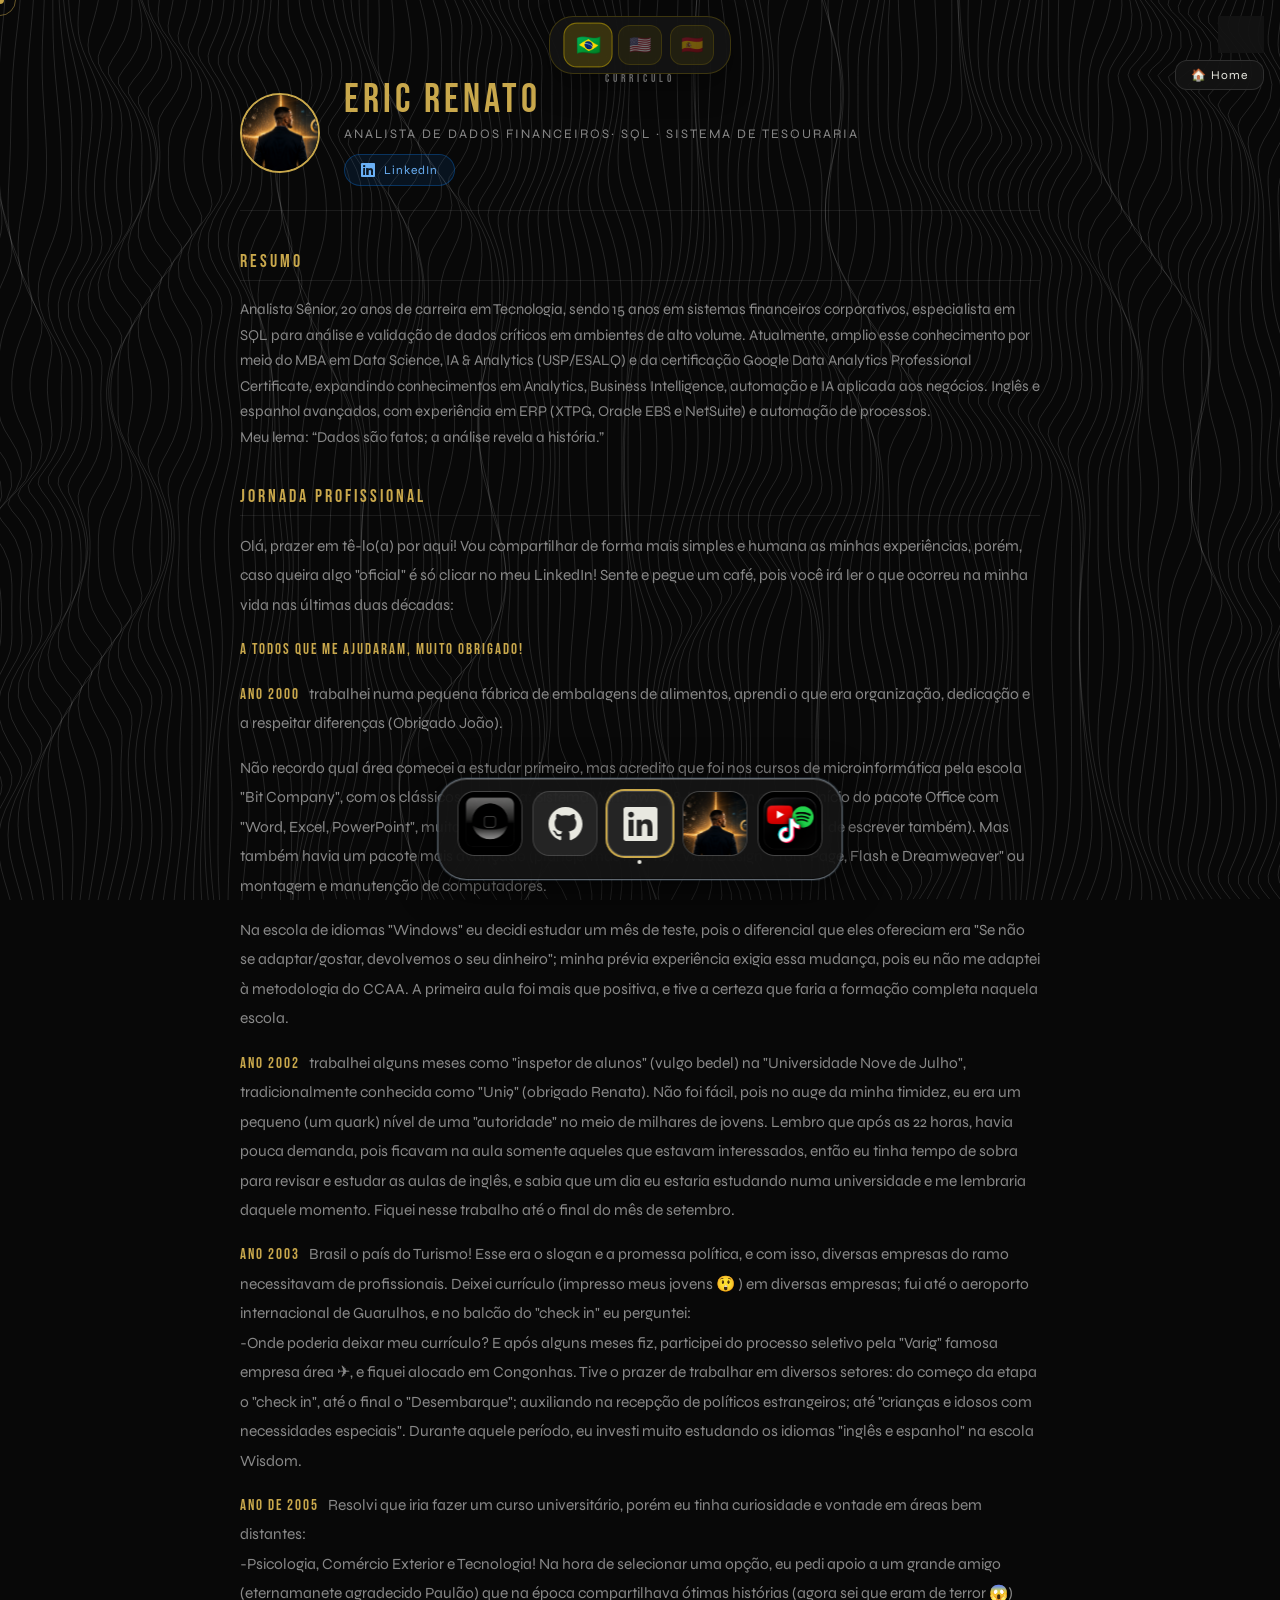
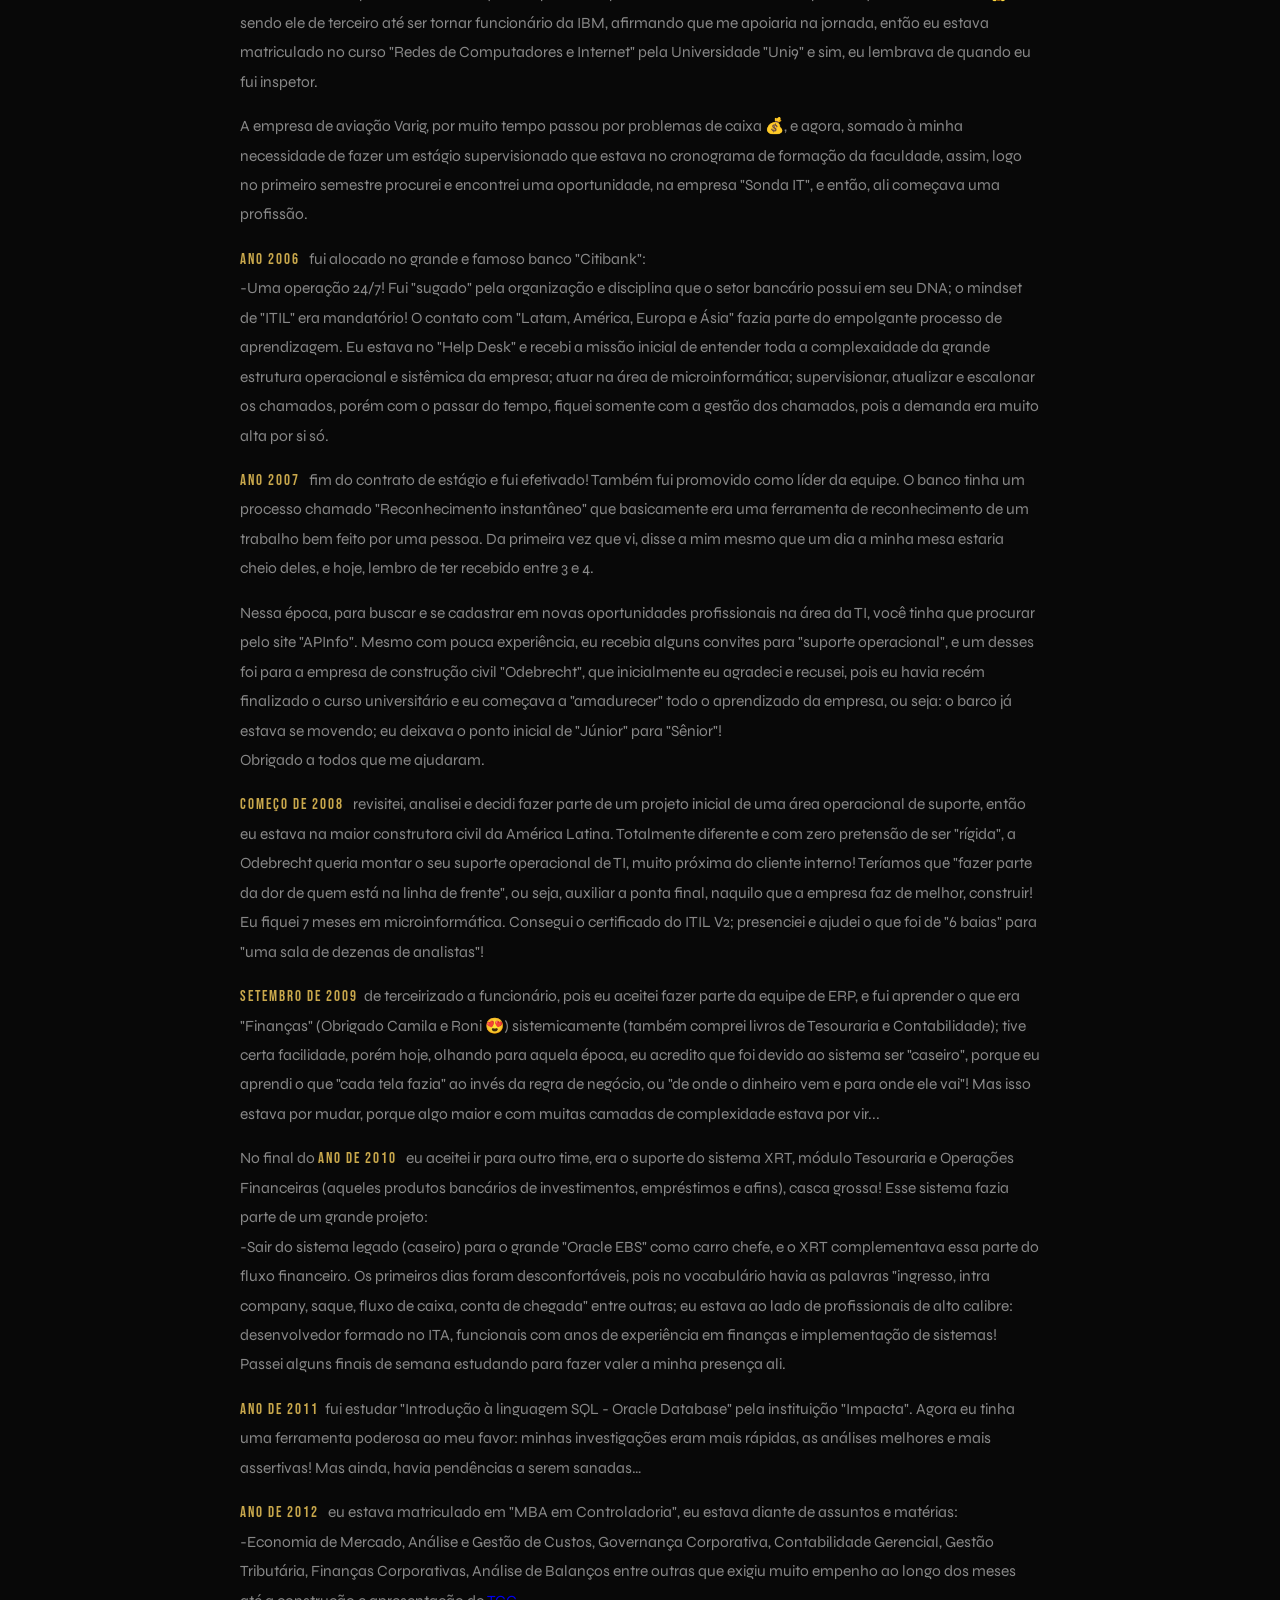
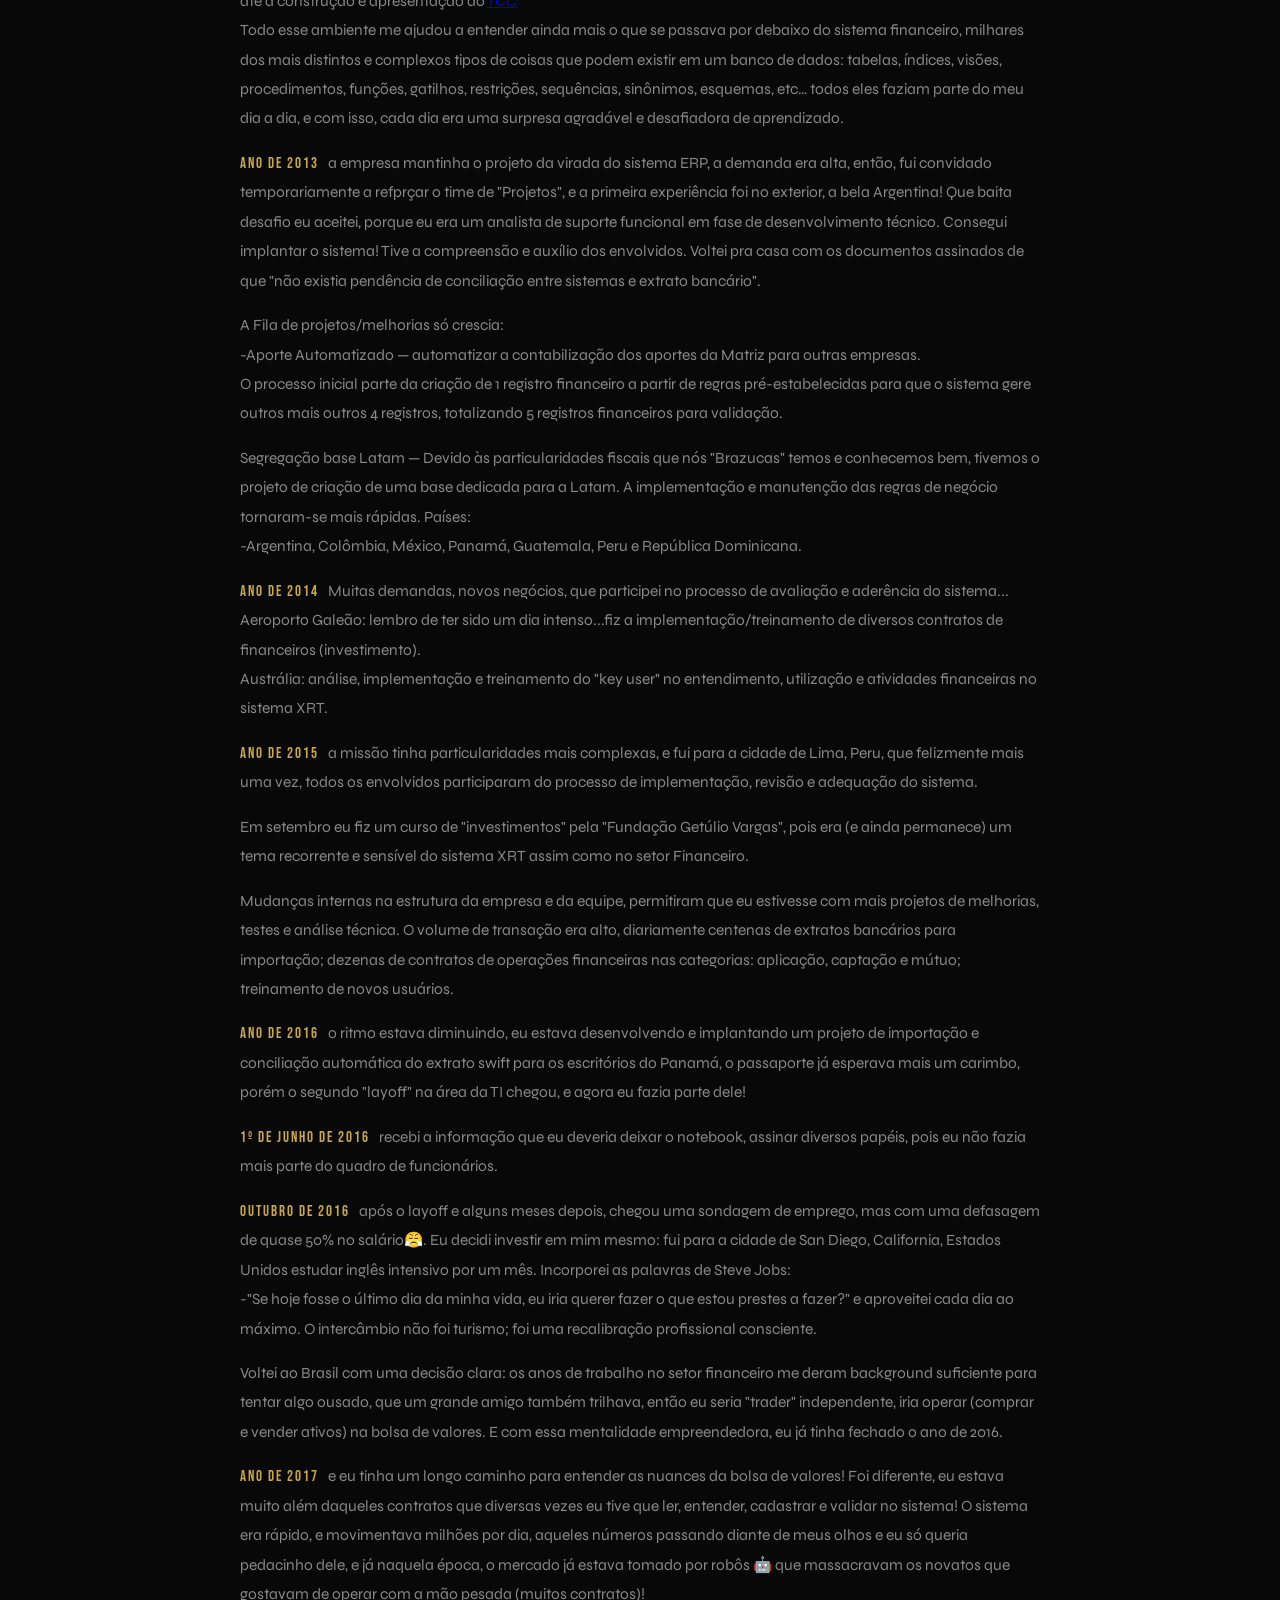
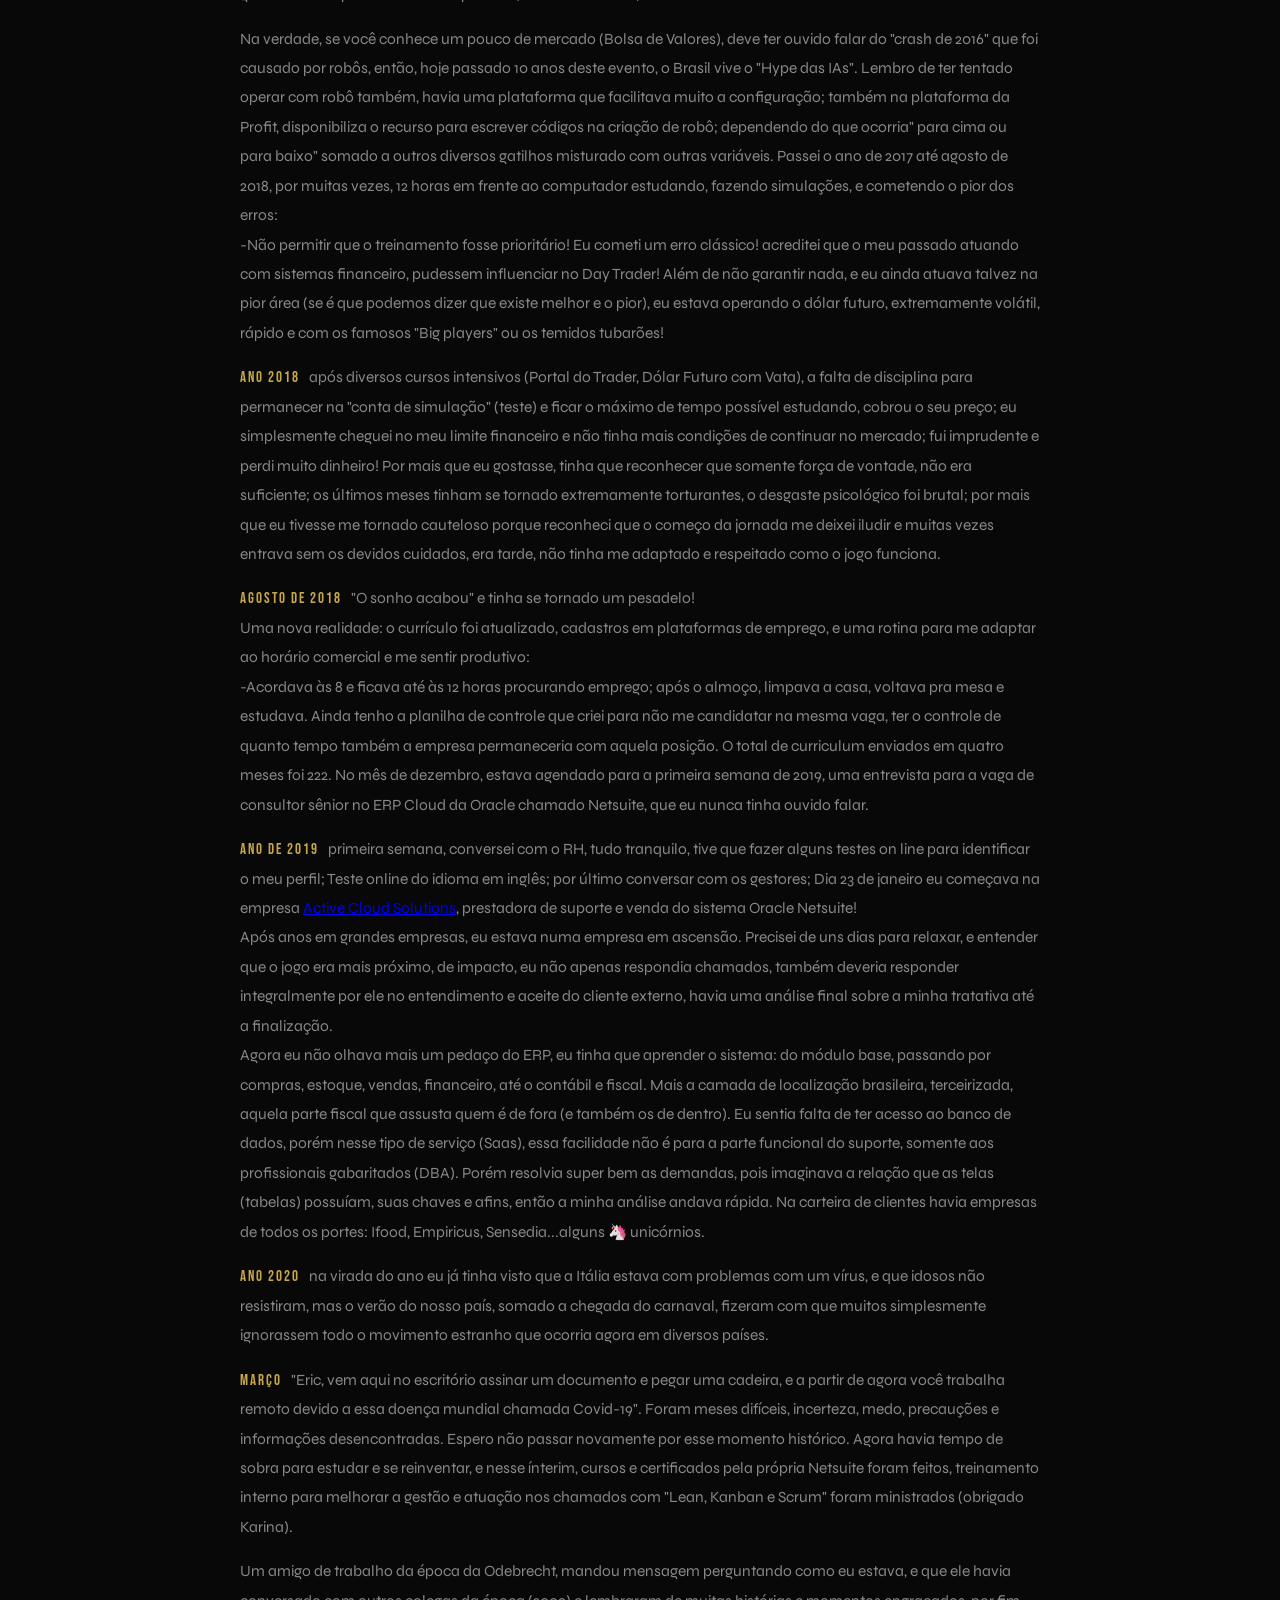
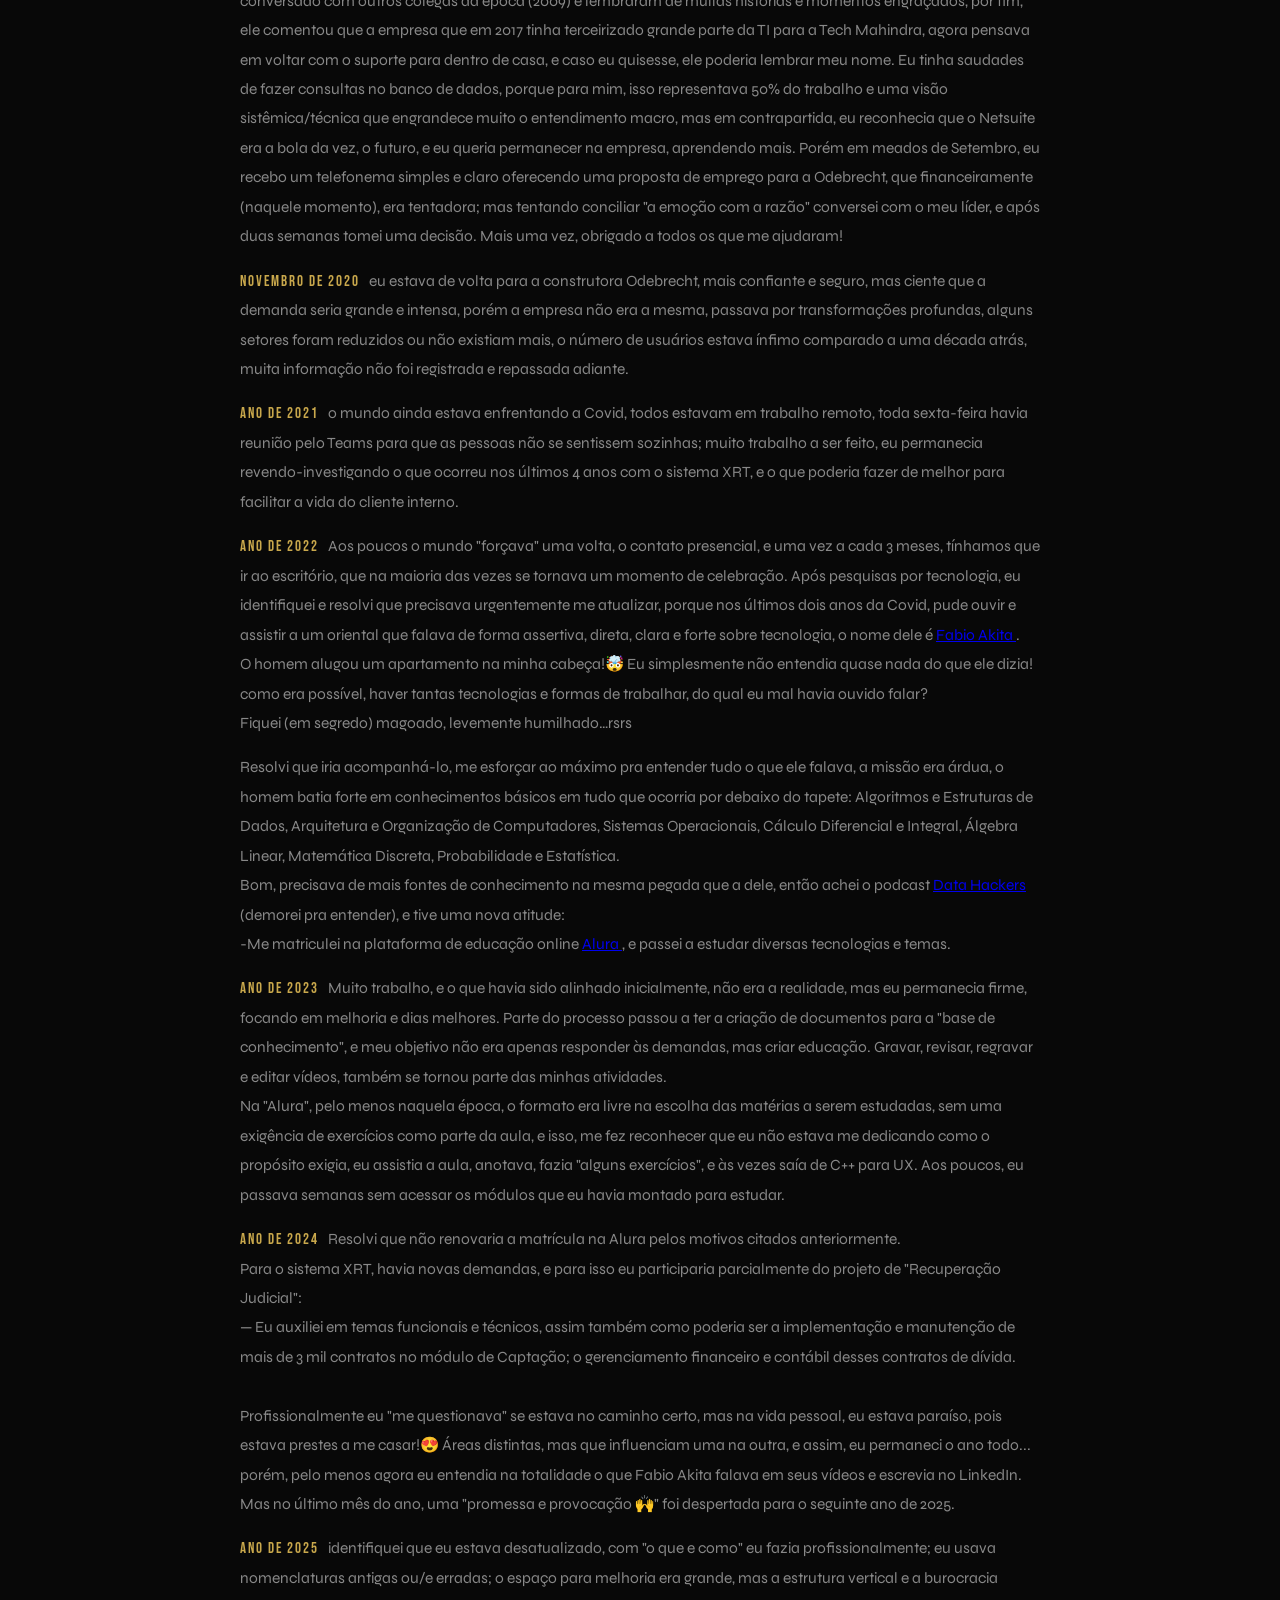
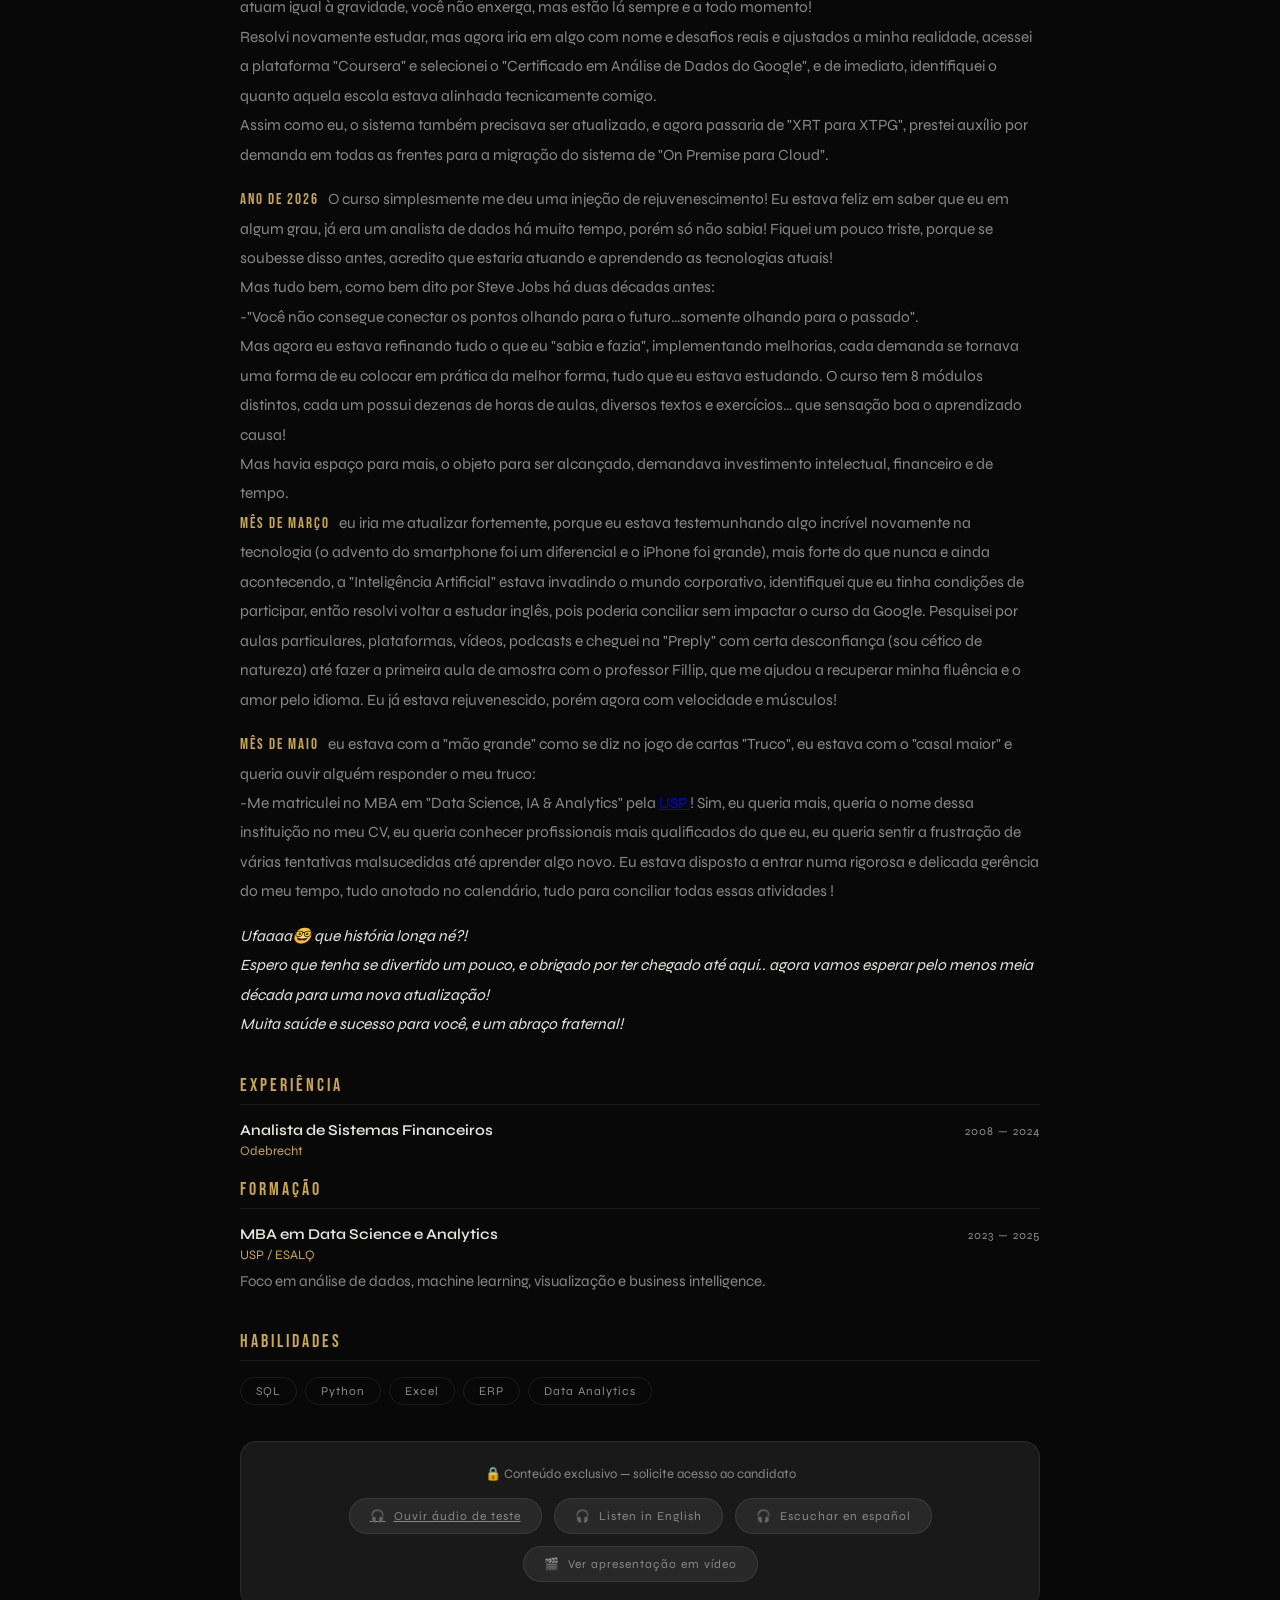
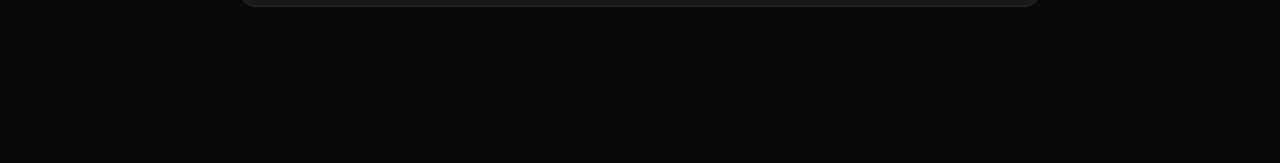
==== commit 26264d02: "Teste audio" ====
--- a/curriculo.html
+++ b/curriculo.html
@@ -949,10 +949,19 @@
         🔒 Conteúdo exclusivo — solicite acesso ao candidato
       </p>
       <div class="cv-lock-btns">
-        <button class="lock-btn" onclick="requestAccess('audio-pt')">
-          <span>🎧</span>
-          <span data-pt="Ouvir em Português" data-en="Listen in Portuguese" data-es="Escuchar en Portugués">Ouvir em Português</span>
-        </button>
+
+<a class="lock-btn"
+   href="https://eric-audio-access.neggereric.workers.dev/"
+   target="_blank"
+   rel="noopener">
+  <span>🎧</span>
+  <span data-pt="Ouvir áudio de teste"
+        data-en="Listen to test audio"
+        data-es="Escuchar audio de prueba">
+    Ouvir áudio de teste
+  </span>
+</a>
+              
         <button class="lock-btn" onclick="requestAccess('audio-en')">
           <span>🎧</span>
           <span data-pt="Listen in English" data-en="Listen in English" data-es="Listen in English">Listen in English</span>
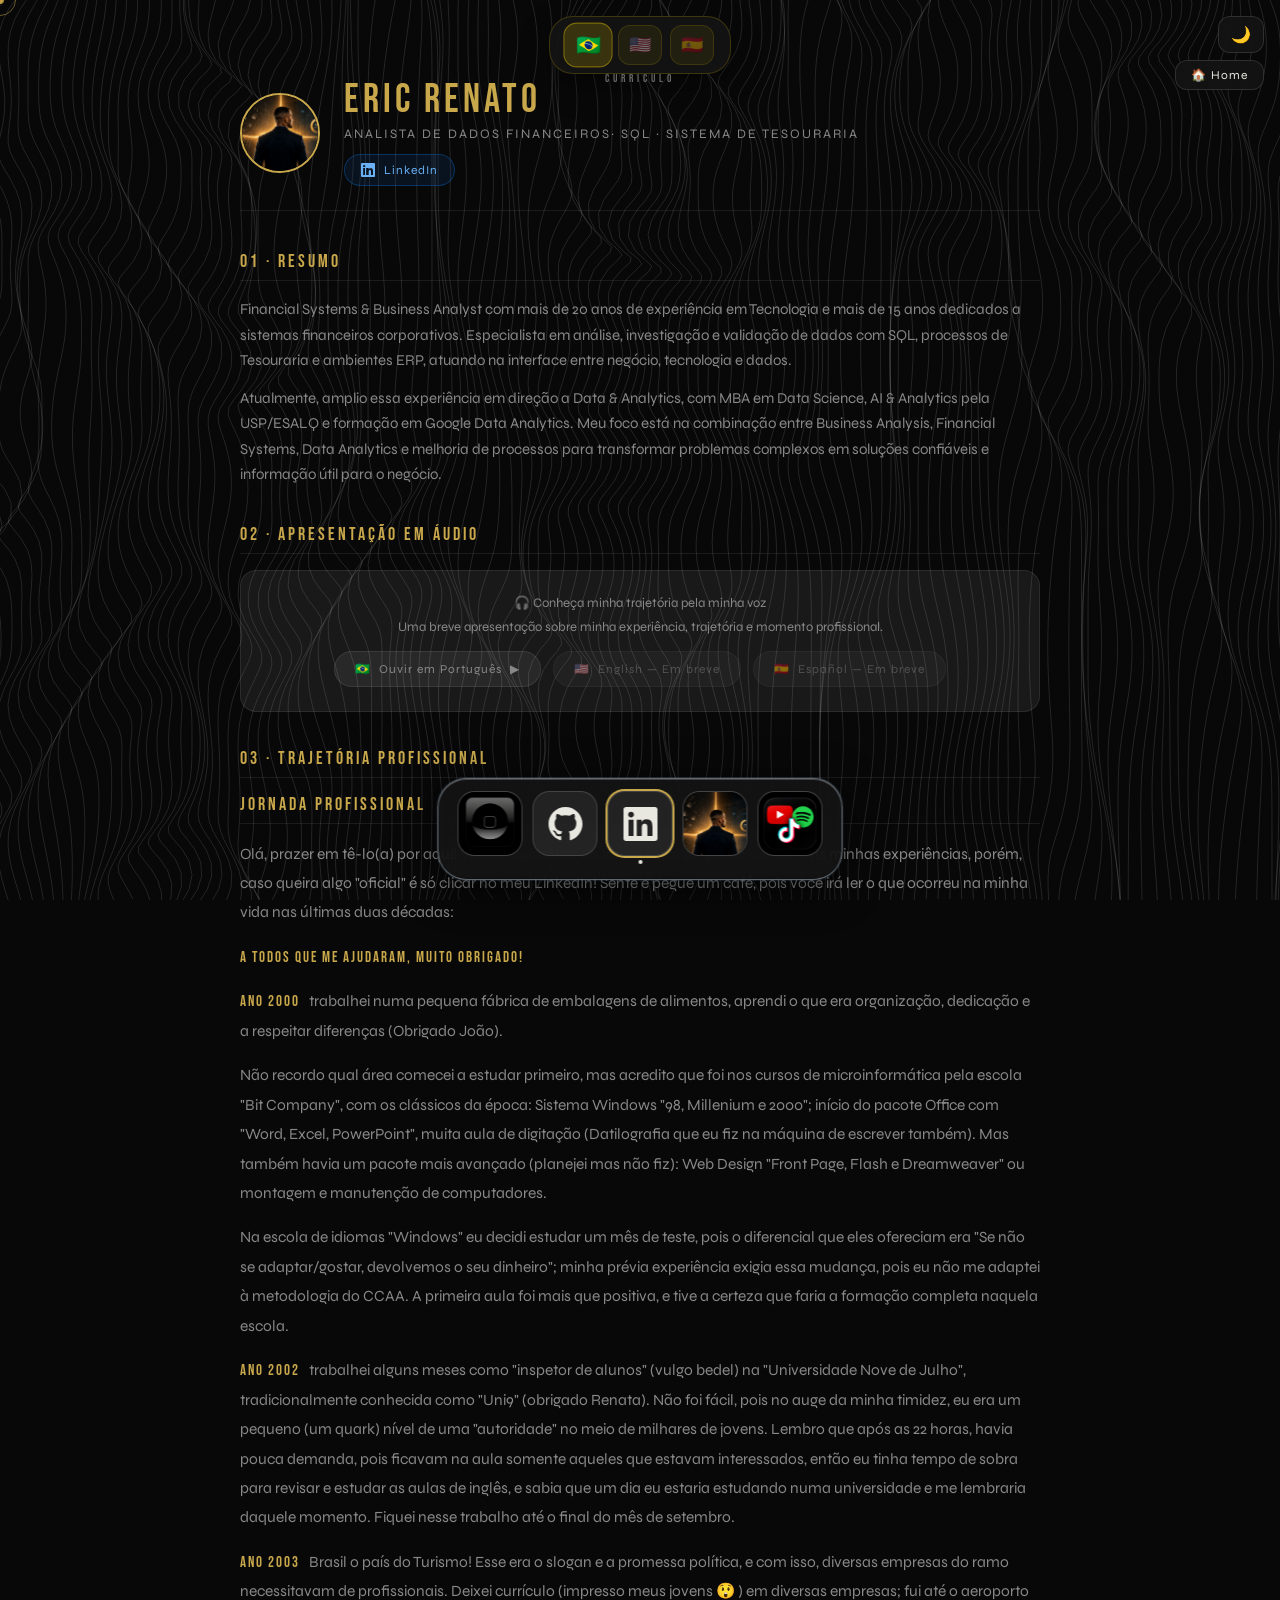
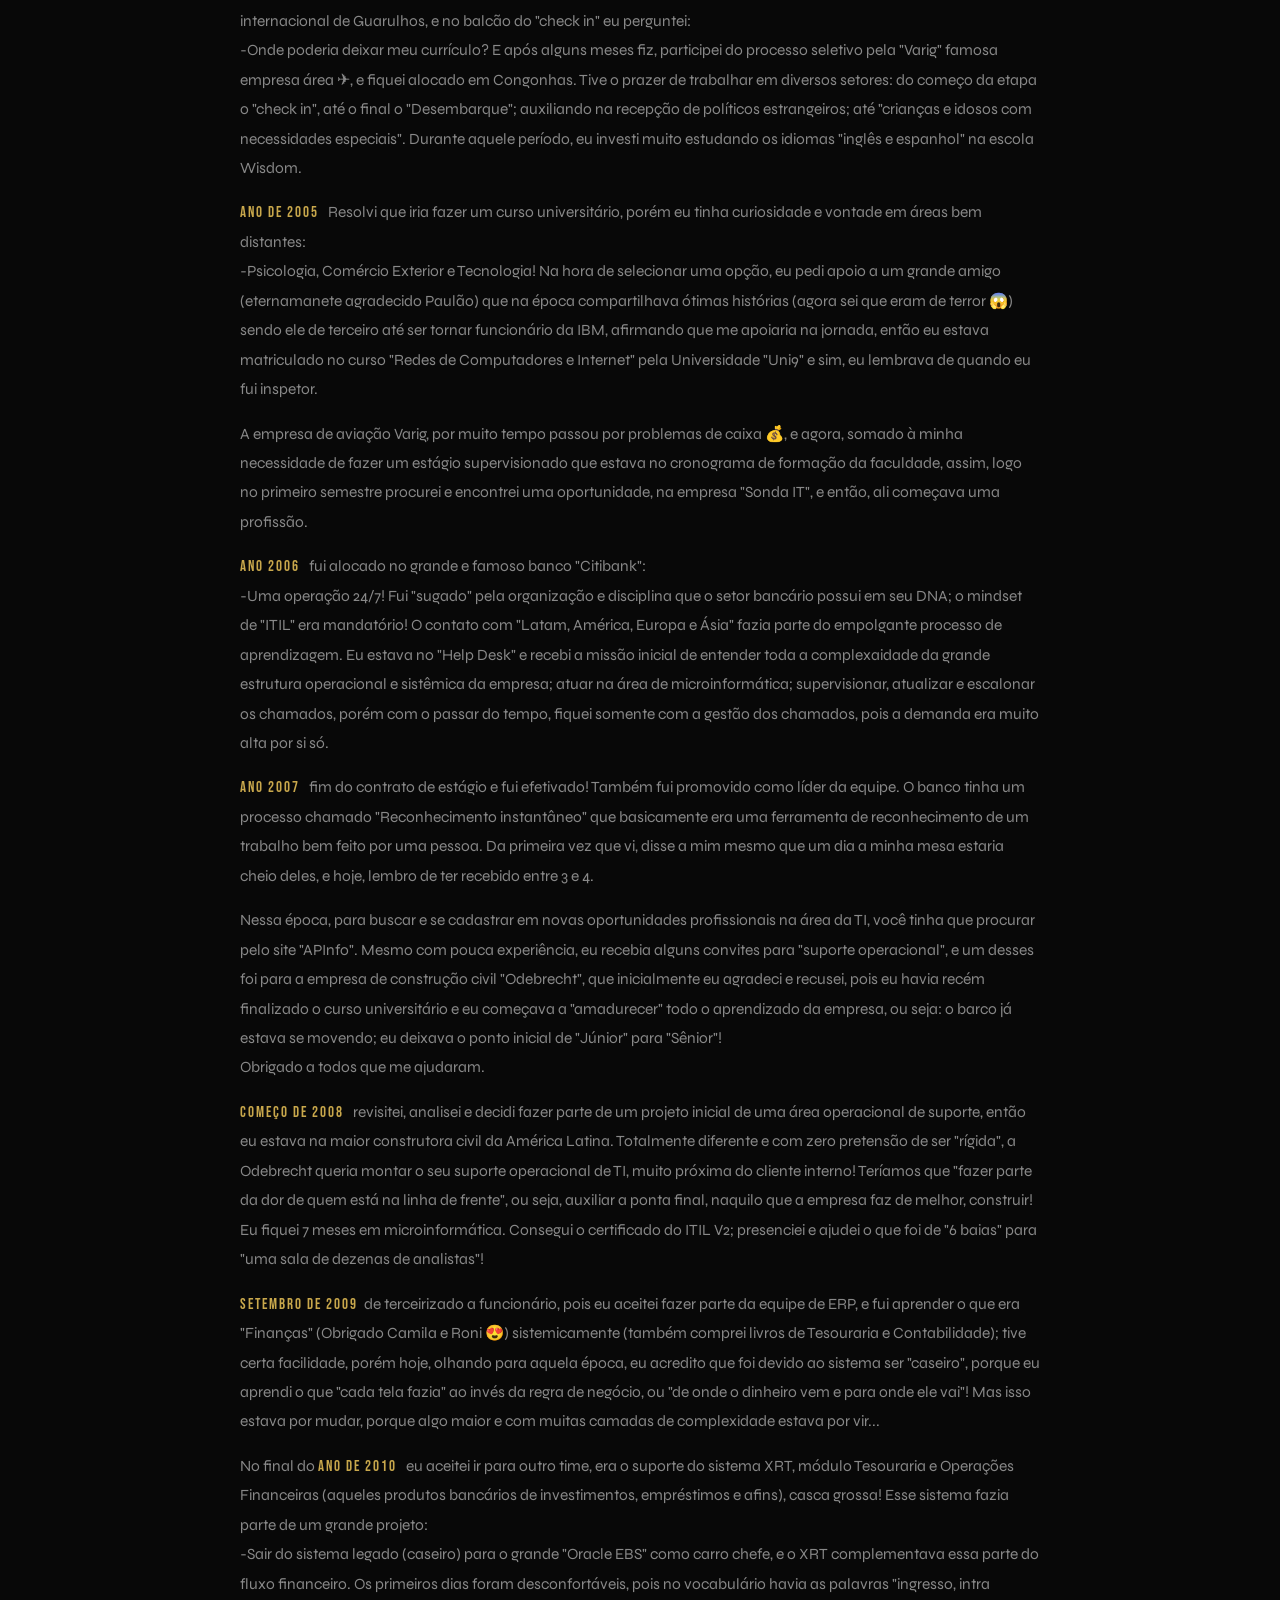
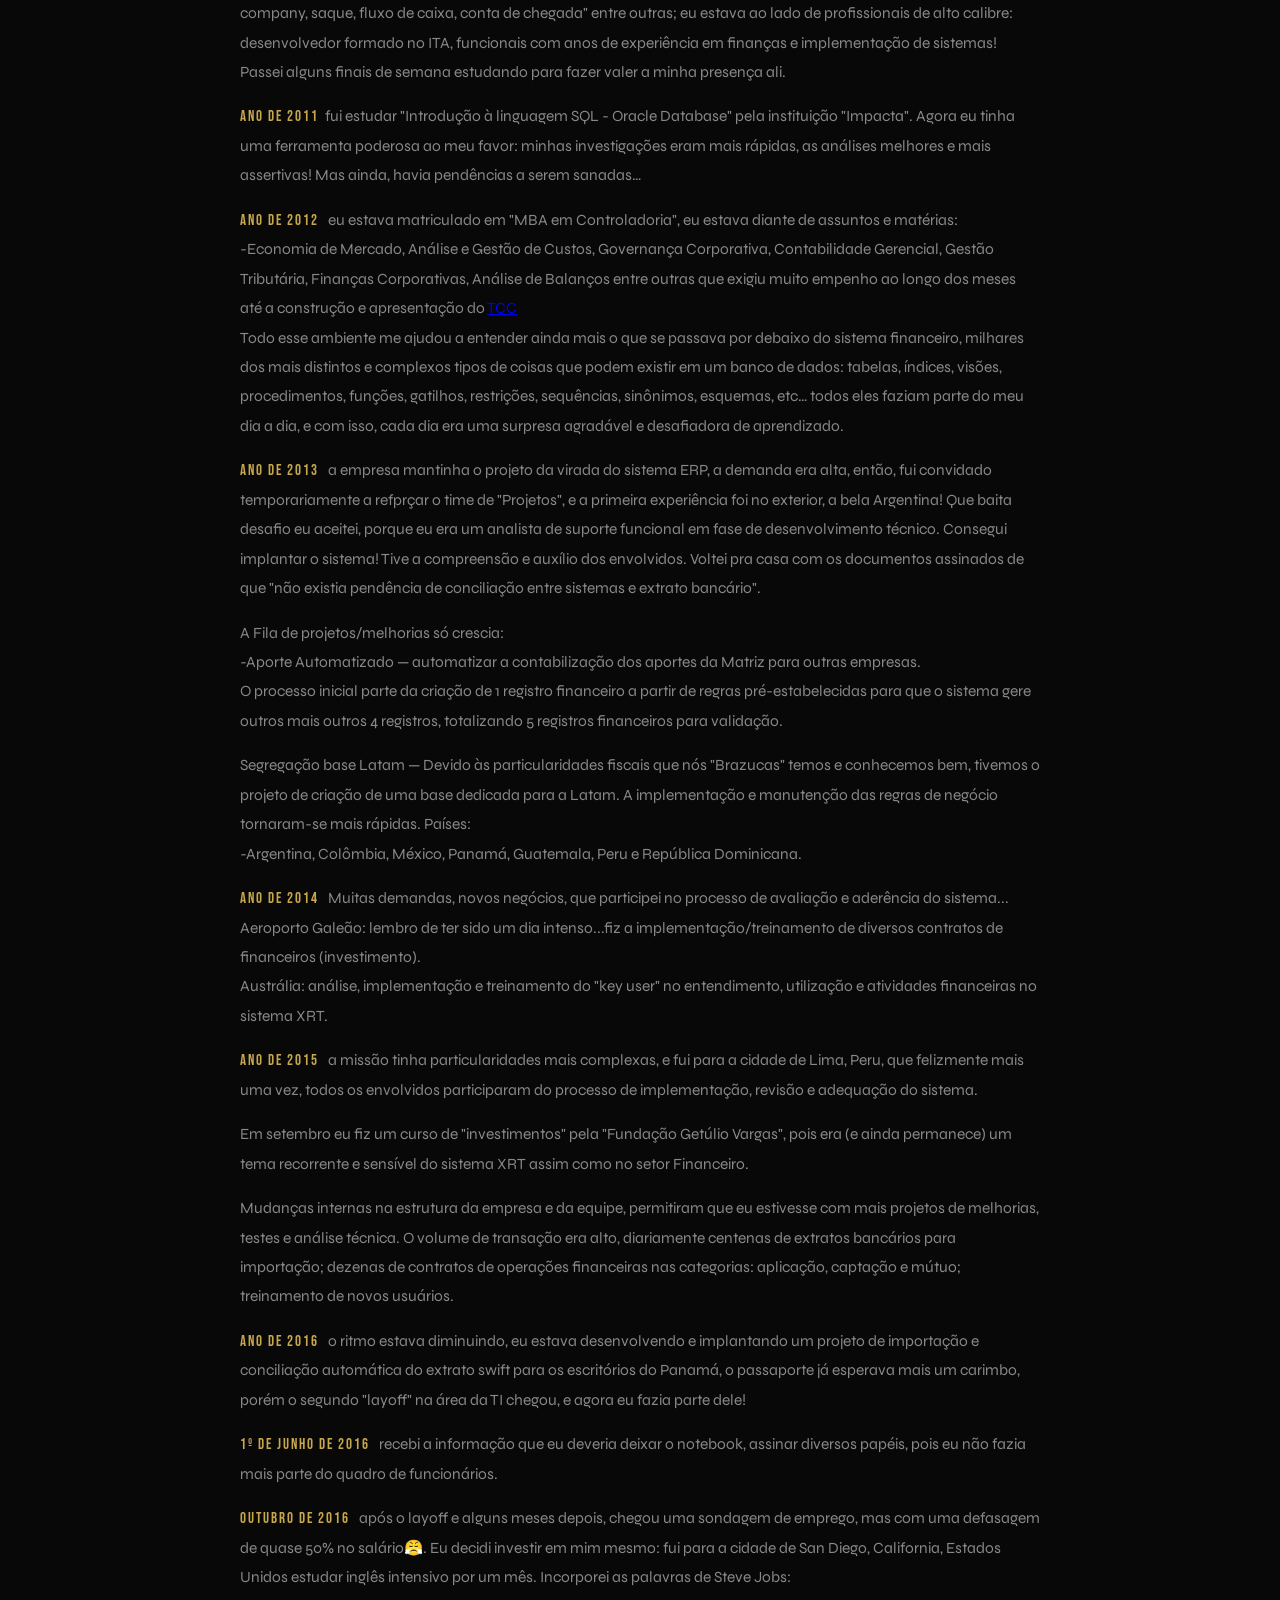
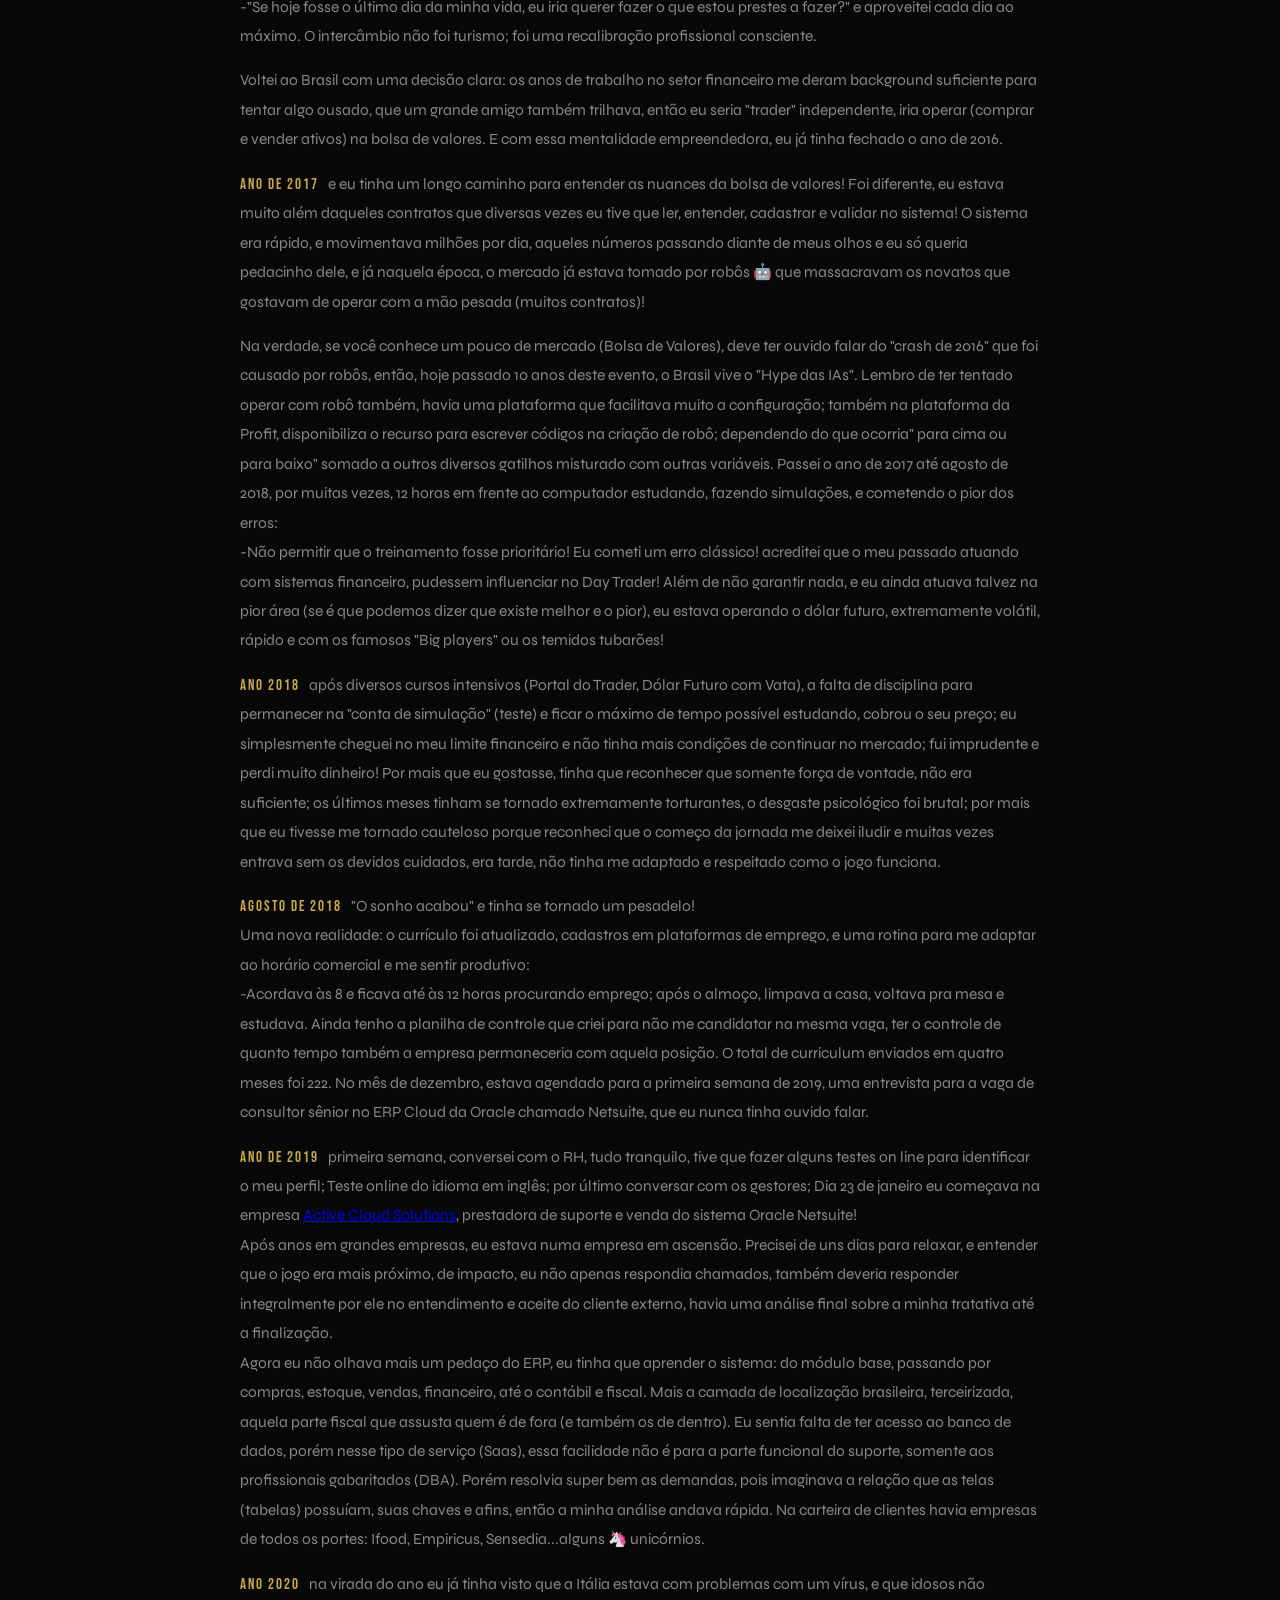
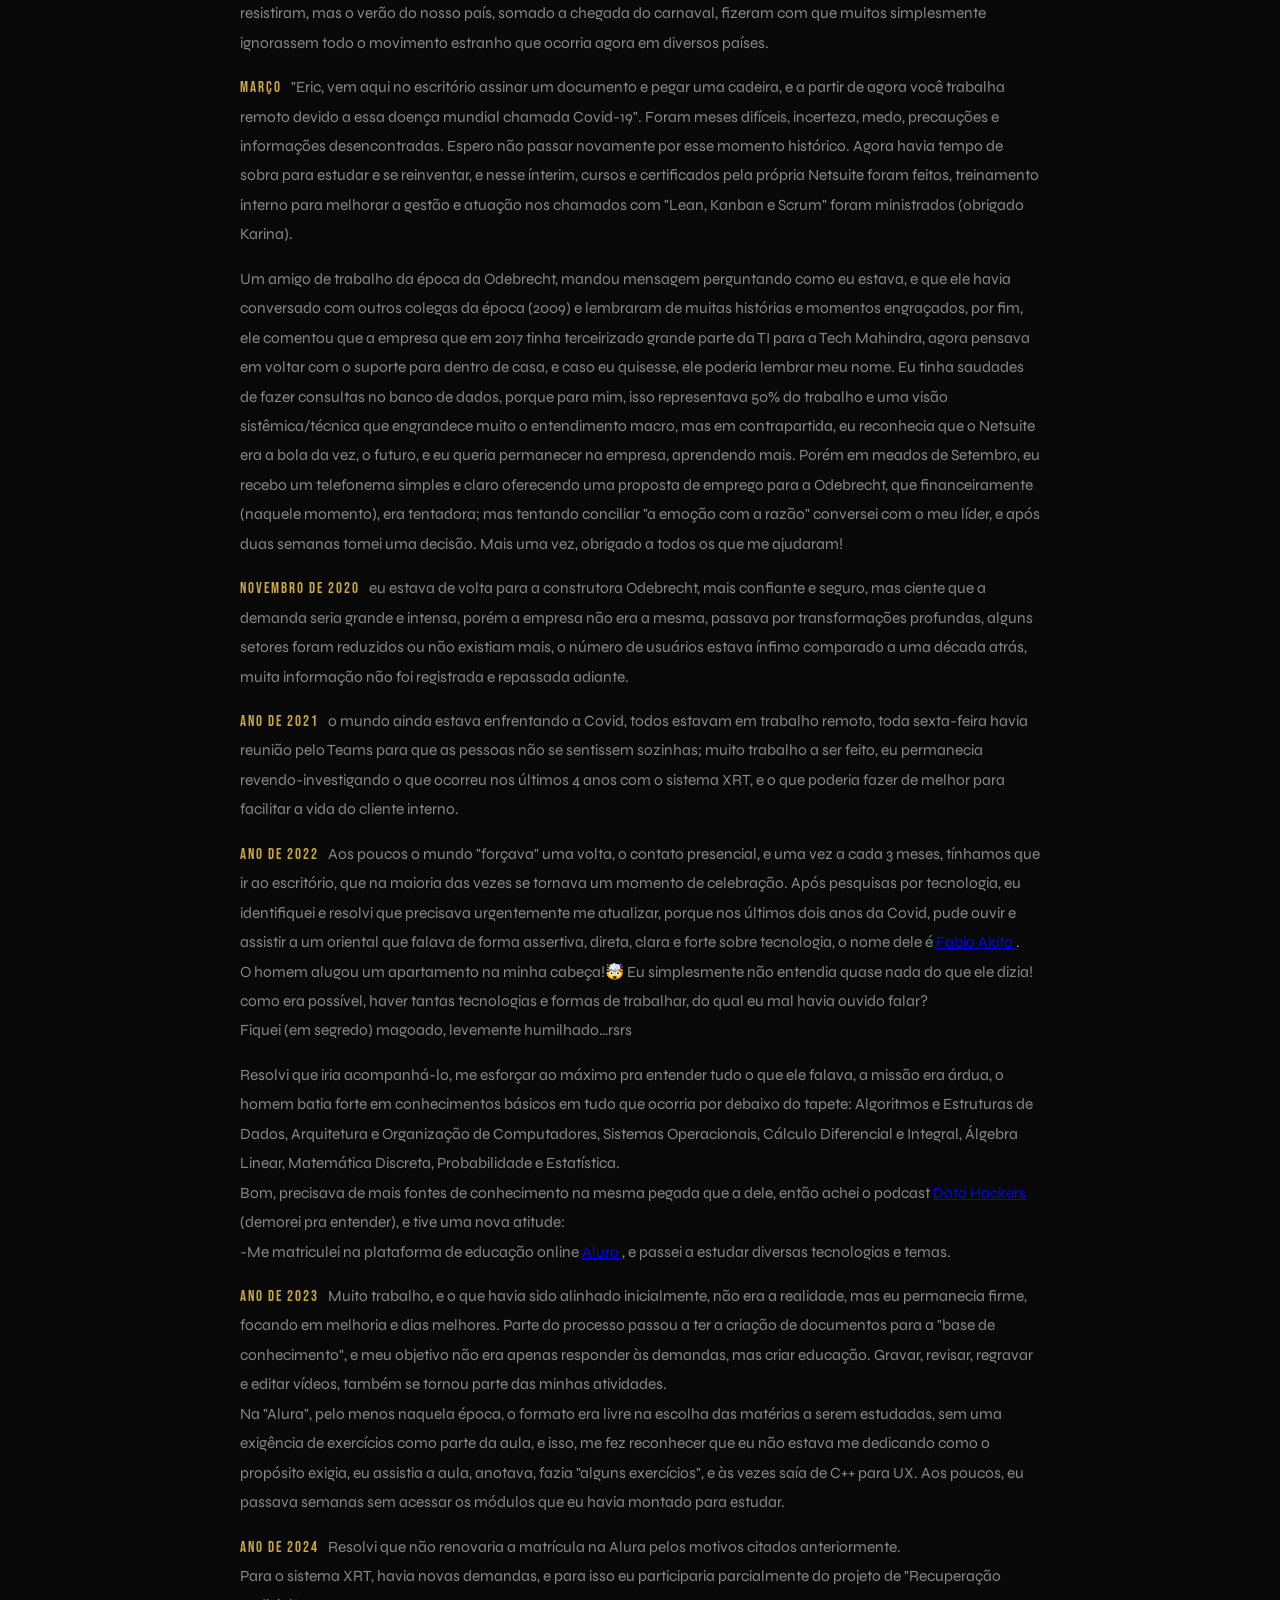
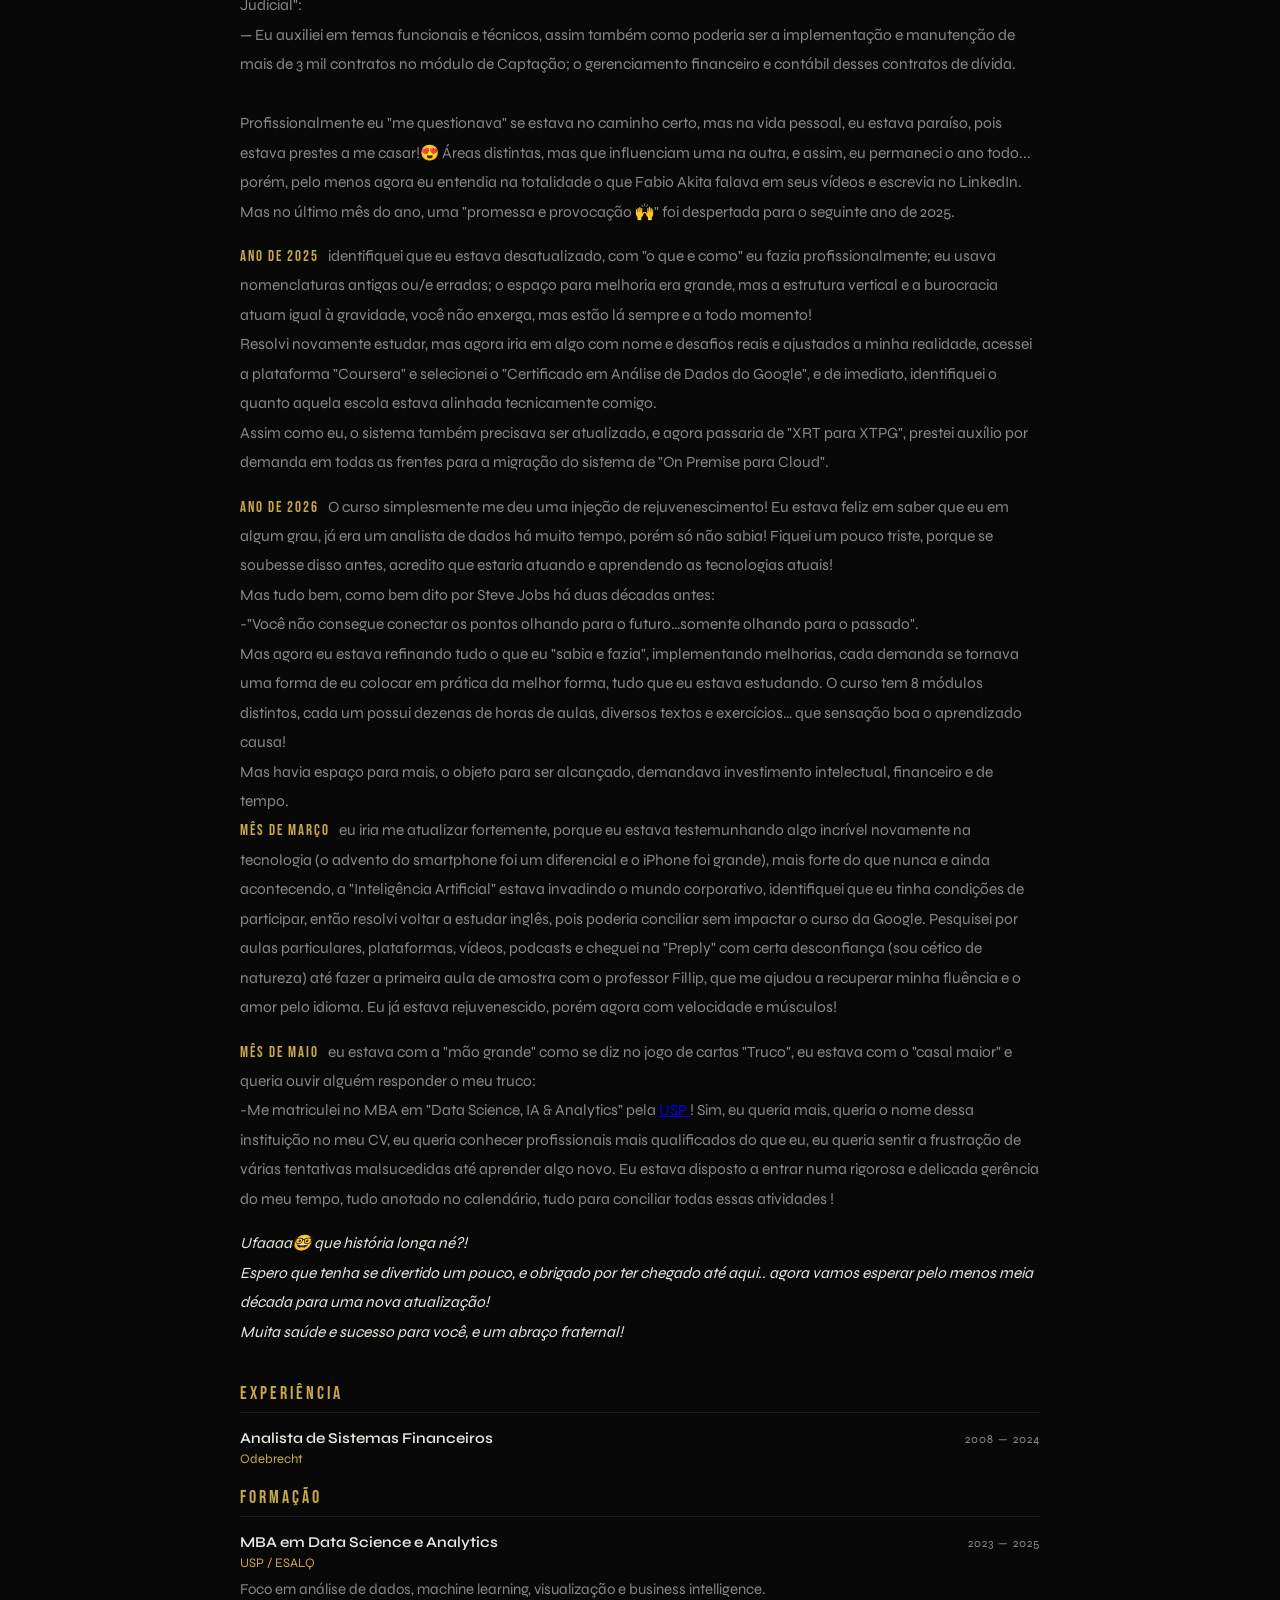
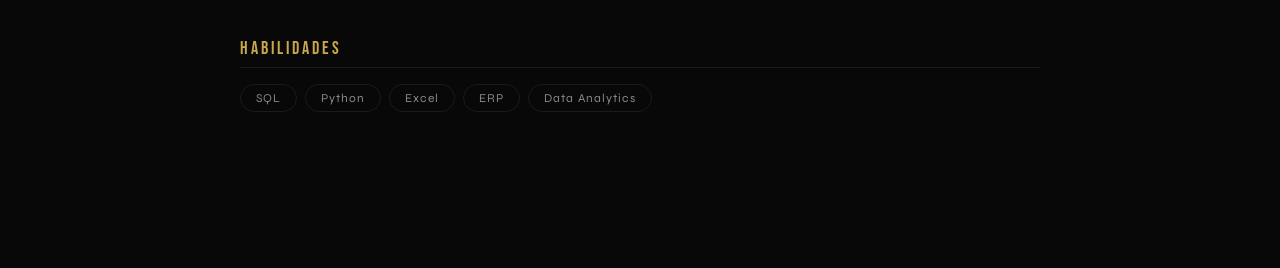
==== commit 9fff6ce1: "V.3" ====
--- a/curriculo.html
+++ b/curriculo.html
@@ -262,6 +262,11 @@
 }
 .lock-btn:hover { border-color:var(--gold); color:var(--gold); }
 
+.cv-audio-section .cv-locked { margin-top:0; }
+.cv-audio-section .cv-locked p + p { margin-top:-8px; }
+.audio-disabled { opacity:0.5; }
+.cv-lock-btns .lock-btn { text-decoration:none; }
+
 @media (max-width:600px) {
   main { padding:80px 20px 120px; }
   .cv-header { flex-direction:column; }
@@ -307,9 +312,9 @@
       <div>
         <div class="cv-name">Eric Renato</div>
         <div class="cv-subtitle"
-          data-pt="ANALISTA DE DADOS FINANCEIROS· SQL · SISTEMA DE TESOURARIA "
-          data-en="FINANCIAL DATA ANALYST · SQL · TREASURY SYSTEM"
-          data-es="ANALISTA DE DATOS FINANCIEROS · SQL · SISTEMAS TESORERÍA">
+          data-pt="FINANCIAL SYSTEMS & BUSINESS ANALYST | DATA & ANALYTICS"
+          data-en="FINANCIAL SYSTEMS & BUSINESS ANALYST | DATA & ANALYTICS"
+          data-es="FINANCIAL SYSTEMS & BUSINESS ANALYST | DATA & ANALYTICS">
           ANALISTA DE DADOS FINANCEIROS· SQL · SISTEMA DE TESOURARIA
         </div>
         <a href="https://linkedin.com/in/eric-renato" target="_blank" style="display:inline-flex;align-items:center;gap:8px;margin-top:12px;padding:7px 16px;border-radius:20px;border:1px solid rgba(10,102,194,0.4);background:rgba(10,102,194,0.12);color:#6ab0f5;text-decoration:none;font-size:12px;letter-spacing:1px;cursor:none;transition:all 0.2s;">
@@ -318,43 +323,34 @@
       </div>
     </div>
 
-    <!---------------------------------------- Resumo profissional ---------------------------------------->
+    <!-- 01 · Resumo profissional -->
     <div class="cv-section">
-      <div class="cv-section-title"
-        data-pt="Resumo"
-        data-en="Summary"
-        data-es="Resumen">Resumo</div>
+      <div class="cv-section-title" data-pt="01 · Resumo" data-en="01 · Summary" data-es="01 · Resumen">01 · Resumo</div>
       <div class="cv-item">
-        <div class="cv-item-desc"
-
-data-pt="Analista Sênior, 20 anos de carreira em Tecnologia, sendo 15 anos em sistemas financeiros corporativos, especialista em SQL para análise e validação de dados críticos em ambientes de alto volume.
-Atualmente, amplio esse conhecimento por meio do MBA em Data Science, IA & Analytics (USP/ESALQ) 
-e da certificação Google Data Analytics Professional Certificate, expandindo conhecimentos em Analytics, Business Intelligence, automação e IA aplicada aos negócios. 
-Inglês e espanhol avançados, com experiência em ERP (XTPG, Oracle EBS e NetSuite) e automação de processos. 
-Meu lema: “Dados são fatos; a análise revela a história.”"
-
-data-en="Senior Analyst with a 20-year track record in Technology, including 15 years specialized in corporate financial systems. Expert in SQL for analyzing and validating critical data within high-volume environments. 
-Currently enhancing this expertise through an MBA in Data Science, AI & Analytics at USP/ESALQ and the Google Data Analytics Professional Certificate, expanding skills in Analytics, 
-Business Intelligence, automation, and AI applied to business. Advanced English and Spanish skills, with experience in ERPs (XTPG, Oracle EBS, and NetSuite) and process automation. 
-My motto: “Data is facts; analysis reveals the story.”"
-
-data-es="Analista Senior con una trayectoria de 20 años en Tecnología, incluyendo 15 años de especialización en sistemas financieros corporativos. Experto en SQL para el análisis y la validación de datos críticos en entornos de alto volumen.
-Actualmente, amplio este conocimiento a través del MBA en Data Science, IA & Analytics (USP/ESALQ) y de la certificación Google Data Analytics Professional Certificate, expandiendo competencias en Analytics, 
-Business Intelligence, automatización e IA aplicada a los negocios. Inglés y español avanzados, con experiencia en ERP (XTPG, Oracle EBS y NetSuite) y automatización de procesos. 
-Mi lema: “Los datos son hechos; el análisis revela la historia.”">
-
-Analista Sênior, 20 anos de carreira em Tecnologia, sendo 15 anos em sistemas financeiros corporativos, especialista em SQL para análise e validação de dados críticos em ambientes de alto volume.
-Atualmente, amplio esse conhecimento por meio do MBA em Data Science, IA & Analytics (USP/ESALQ) 
-e da certificação Google Data Analytics Professional Certificate, expandindo conhecimentos em Analytics, Business Intelligence, automação e IA aplicada aos negócios. 
-Inglês e espanhol avançados, com experiência em ERP (XTPG, Oracle EBS e NetSuite) e automação de processos. 
-<p>Meu lema: “Dados são fatos; a análise revela a história.”</p>
-
-
+        <div class="cv-item-desc" data-pt="Financial Systems & Business Analyst com mais de 20 anos de experiência em Tecnologia e mais de 15 anos dedicados a sistemas financeiros corporativos. Especialista em análise, investigação e validação de dados com SQL, processos de Tesouraria e ambientes ERP, atuando na interface entre negócio, tecnologia e dados." data-en="Financial Systems & Business Analyst with more than 20 years of experience in Technology and more than 15 years dedicated to corporate financial systems. Experienced in data analysis, investigation and validation using SQL, Treasury processes and ERP environments, working at the intersection of business, technology and data." data-es="Financial Systems & Business Analyst con más de 20 años de experiencia en Tecnología y más de 15 años dedicados a sistemas financieros corporativos. Experiencia en análisis, investigación y validación de datos utilizando SQL, procesos de Tesorería y entornos ERP, trabajando en la intersección entre negocio, tecnología y datos.">Financial Systems & Business Analyst com mais de 20 anos de experiência em Tecnologia e mais de 15 anos dedicados a sistemas financeiros corporativos. Especialista em análise, investigação e validação de dados com SQL, processos de Tesouraria e ambientes ERP, atuando na interface entre negócio, tecnologia e dados.</div>
+        <div class="cv-item-desc" style="margin-top:12px;" data-pt="Atualmente, amplio essa experiência em direção a Data & Analytics, com MBA em Data Science, AI & Analytics pela USP/ESALQ e formação em Google Data Analytics. Meu foco está na combinação entre Business Analysis, Financial Systems, Data Analytics e melhoria de processos para transformar problemas complexos em soluções confiáveis e informação útil para o negócio." data-en="I am currently expanding this experience toward Data & Analytics, with an MBA in Data Science, AI & Analytics from USP/ESALQ and training in Google Data Analytics. My focus is on combining Business Analysis, Financial Systems, Data Analytics and process improvement to transform complex problems into reliable solutions and useful business information." data-es="Actualmente, estoy ampliando esta experiencia hacia Data & Analytics, con un MBA en Data Science, AI & Analytics por USP/ESALQ y formación en Google Data Analytics. Mi enfoque está en combinar Business Analysis, Financial Systems, Data Analytics y mejora de procesos para transformar problemas complejos en soluciones confiables e información útil para el negocio.">Atualmente, amplio essa experiência em direção a Data & Analytics, com MBA em Data Science, AI & Analytics pela USP/ESALQ e formação em Google Data Analytics. Meu foco está na combinação entre Business Analysis, Financial Systems, Data Analytics e melhoria de processos para transformar problemas complexos em soluções confiáveis e informação útil para o negócio.</div>
+      </div>
+    </div>
+
+    <!-- 02 · Apresentação em áudio -->
+    <div class="cv-section cv-audio-section">
+      <div class="cv-section-title" data-pt="02 · Apresentação em Áudio" data-en="02 · Audio Presentation" data-es="02 · Presentación en Audio">02 · Apresentação em Áudio</div>
+      <div class="cv-locked" style="margin-top:0;">
+        <p data-pt="🎧 Conheça minha trajetória pela minha voz" data-en="🎧 Discover my professional journey through my voice" data-es="🎧 Conoce mi trayectoria profesional a través de mi voz">🎧 Conheça minha trajetória pela minha voz</p>
+        <p data-pt="Uma breve apresentação sobre minha experiência, trajetória e momento profissional." data-en="A brief introduction to my experience, career journey and current professional focus." data-es="Una breve presentación sobre mi experiencia, trayectoria y momento profesional.">Uma breve apresentação sobre minha experiência, trajetória e momento profissional.</p>
+        <div class="cv-lock-btns">
+          <a class="lock-btn" href="https://eric-audio-access.neggereric.workers.dev/" target="_blank" rel="noopener"><span>🇧🇷</span><span data-pt="Ouvir em Português" data-en="Listen in Portuguese" data-es="Escuchar en Portugués">Ouvir em Português</span><span>▶</span></a>
+          <button class="lock-btn audio-disabled" type="button" onclick="requestAccess('audio-en')"><span>🇺🇸</span><span data-pt="English — Em breve" data-en="English — Coming soon" data-es="English — Próximamente">English — Em breve</span></button>
+          <button class="lock-btn audio-disabled" type="button" onclick="requestAccess('audio-es')"><span>🇪🇸</span><span data-pt="Español — Em breve" data-en="Español — Coming soon" data-es="Español — Próximamente">Español — Em breve</span></button>
         </div>
       </div>
     </div>
 
-    <!-- Jornada Profissional -->
+    <!-- 03 · Trajetória Profissional -->
+    <div class="cv-section">
+      <div class="cv-section-title" data-pt="03 · Trajetória Profissional" data-en="03 · Professional Journey" data-es="03 · Trayectoria Profesional">03 · Trajetória Profissional</div>
+
+
     <div class="cv-section">
       <div class="cv-section-title"
         data-pt="Jornada Profissional"
@@ -939,42 +935,6 @@
         <span class="skill-tag">ERP</span>
         <span class="skill-tag">Data Analytics</span>
         </div>
-    </div>
-
-    <!-- Conteúdo bloqueado -->
-    <div class="cv-locked">
-      <p data-pt="🔒 Conteúdo exclusivo — solicite acesso ao candidato"
-         data-en="🔒 Exclusive content — request access from the candidate"
-         data-es="🔒 Contenido exclusivo — solicite acceso al candidato">
-        🔒 Conteúdo exclusivo — solicite acesso ao candidato
-      </p>
-      <div class="cv-lock-btns">
-
-<a class="lock-btn"
-   href="https://eric-audio-access.neggereric.workers.dev/"
-   target="_blank"
-   rel="noopener">
-  <span>🎧</span>
-  <span data-pt="Ouvir áudio de teste"
-        data-en="Listen to test audio"
-        data-es="Escuchar audio de prueba">
-    Ouvir áudio de teste
-  </span>
-</a>
-              
-        <button class="lock-btn" onclick="requestAccess('audio-en')">
-          <span>🎧</span>
-          <span data-pt="Listen in English" data-en="Listen in English" data-es="Listen in English">Listen in English</span>
-        </button>
-        <button class="lock-btn" onclick="requestAccess('audio-es')">
-          <span>🎧</span>
-          <span data-pt="Escuchar en español" data-en="Escuchar en español" data-es="Escuchar en español">Escuchar en español</span>
-        </button>
-        <button class="lock-btn" onclick="requestAccess('video')">
-          <span>🎬</span>
-          <span data-pt="Ver apresentação em vídeo" data-en="Watch video presentation" data-es="Ver presentación en video">Ver apresentação em vídeo</span>
-        </button>
-      </div>
     </div>
 
   </div>
@@ -1046,12 +1006,7 @@
 
 // ── ACESSO BLOQUEADO 
 function requestAccess(type) {
-  const pwd = prompt('🔑 Digite o código de acesso / Enter access code:')
-  if (pwd === 'eric2025') {
-    alert('✅ Acesso concedido! / Access granted!')
-  } else if (pwd !== null) {
-    alert('❌ Código inválido. Solicite ao candidato. / Invalid code.')
-  }
+  alert('🎧 Este conteúdo estará disponível em breve.\n\nThis content will be available soon.')
 }
 
 // ── FUNDO DE ONDAS (simplex noise) ────────────────────────────────────────
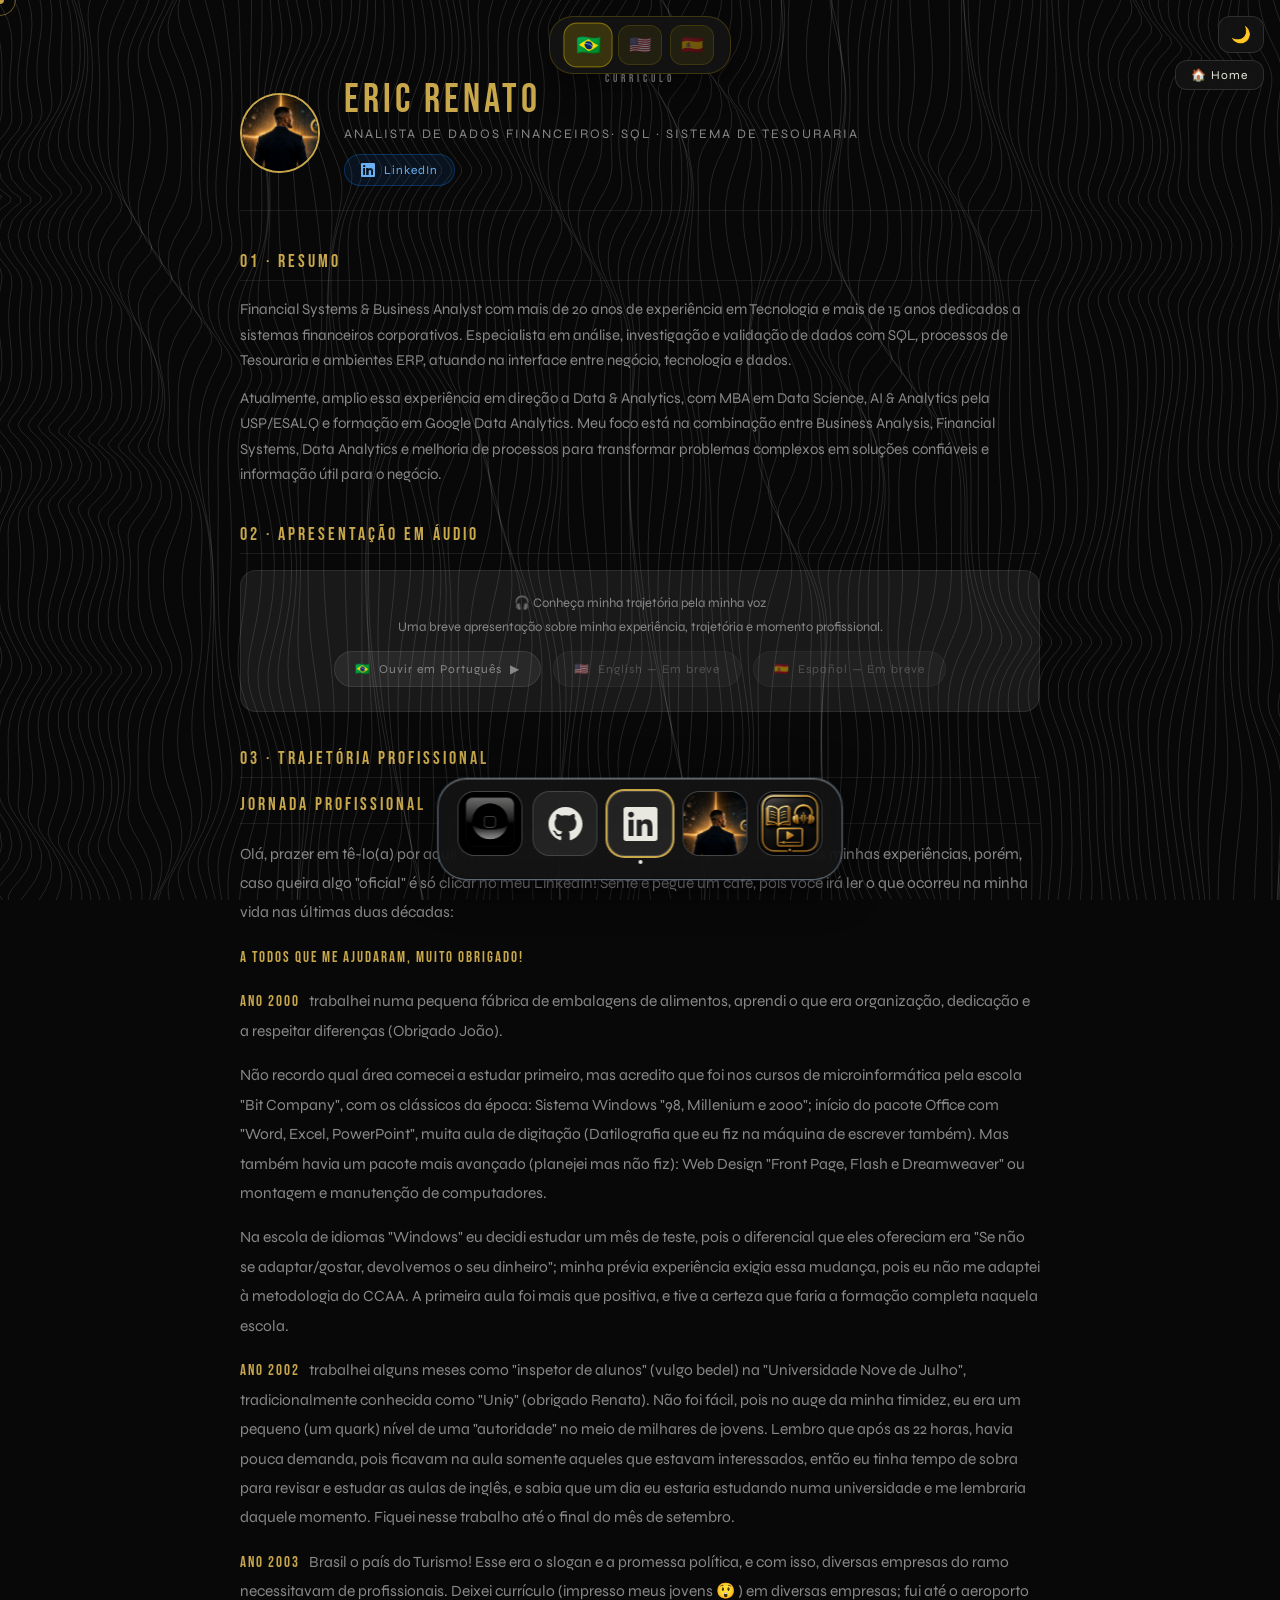
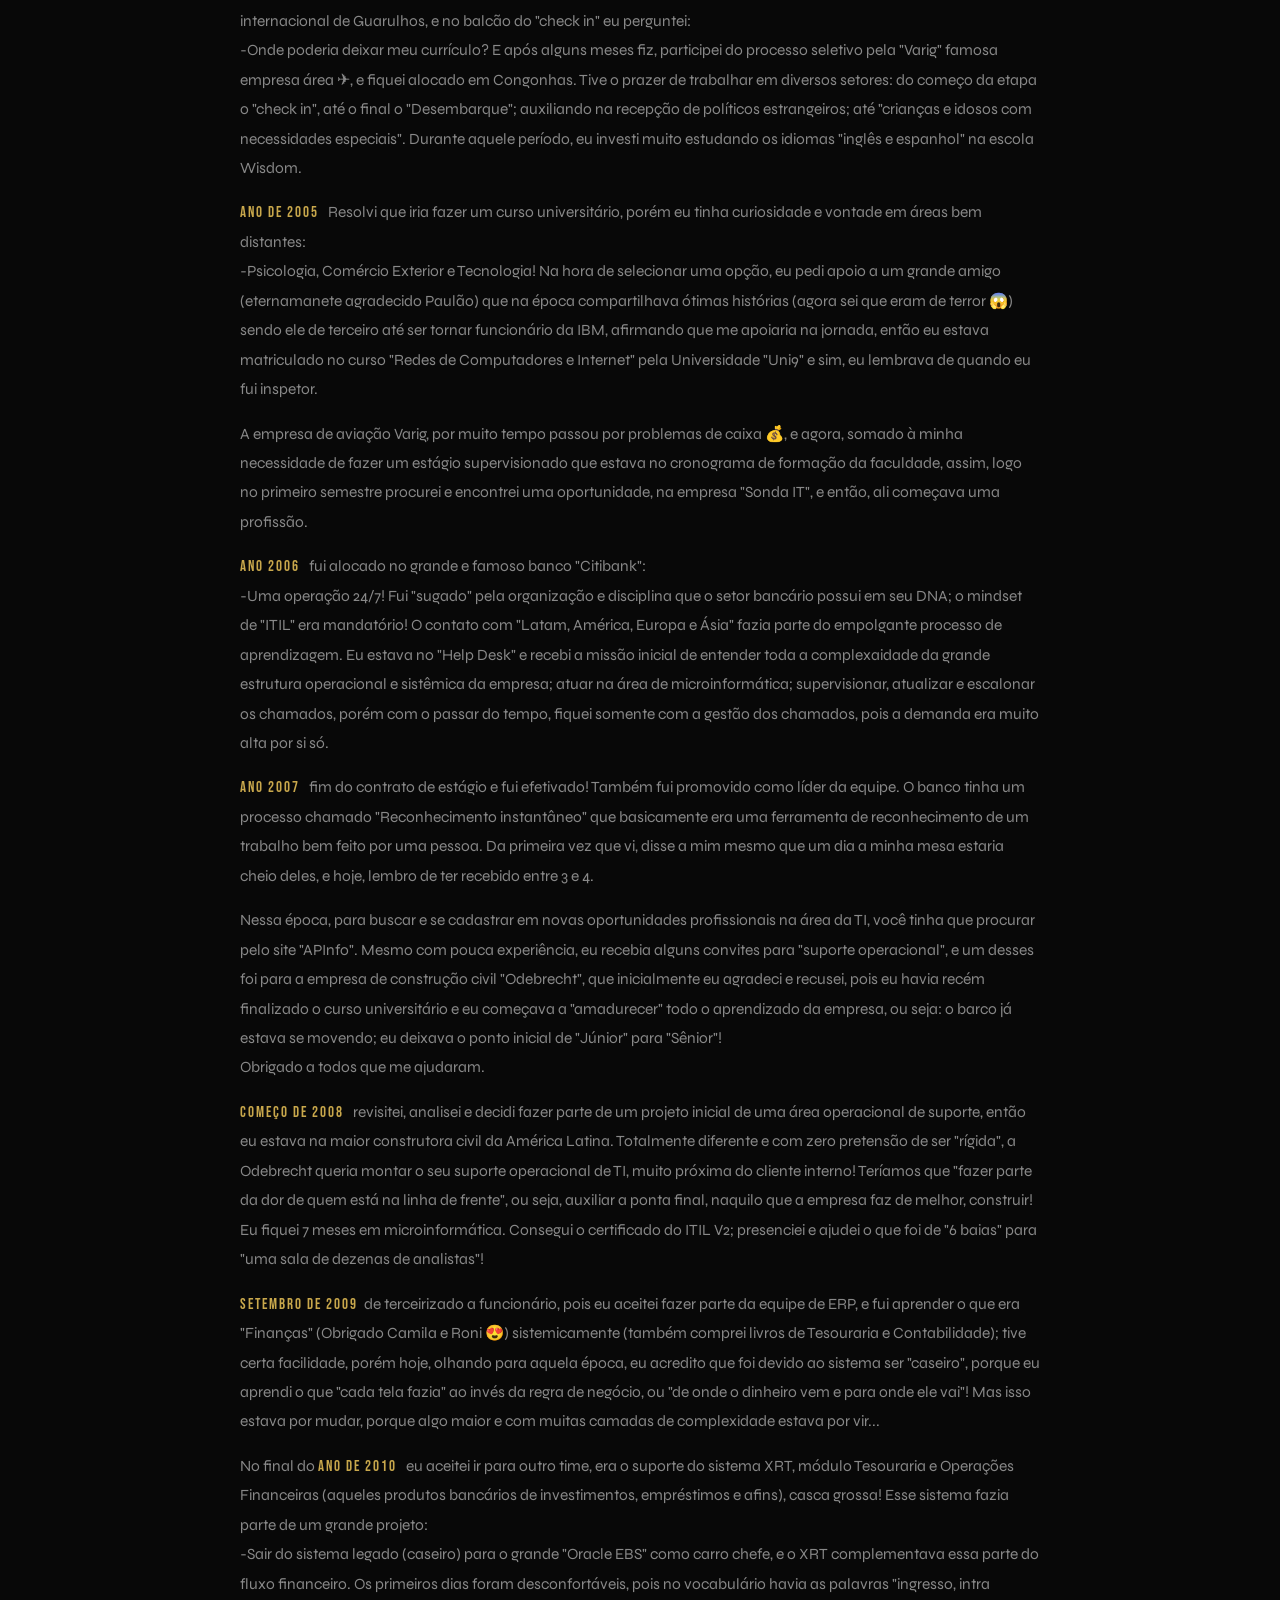
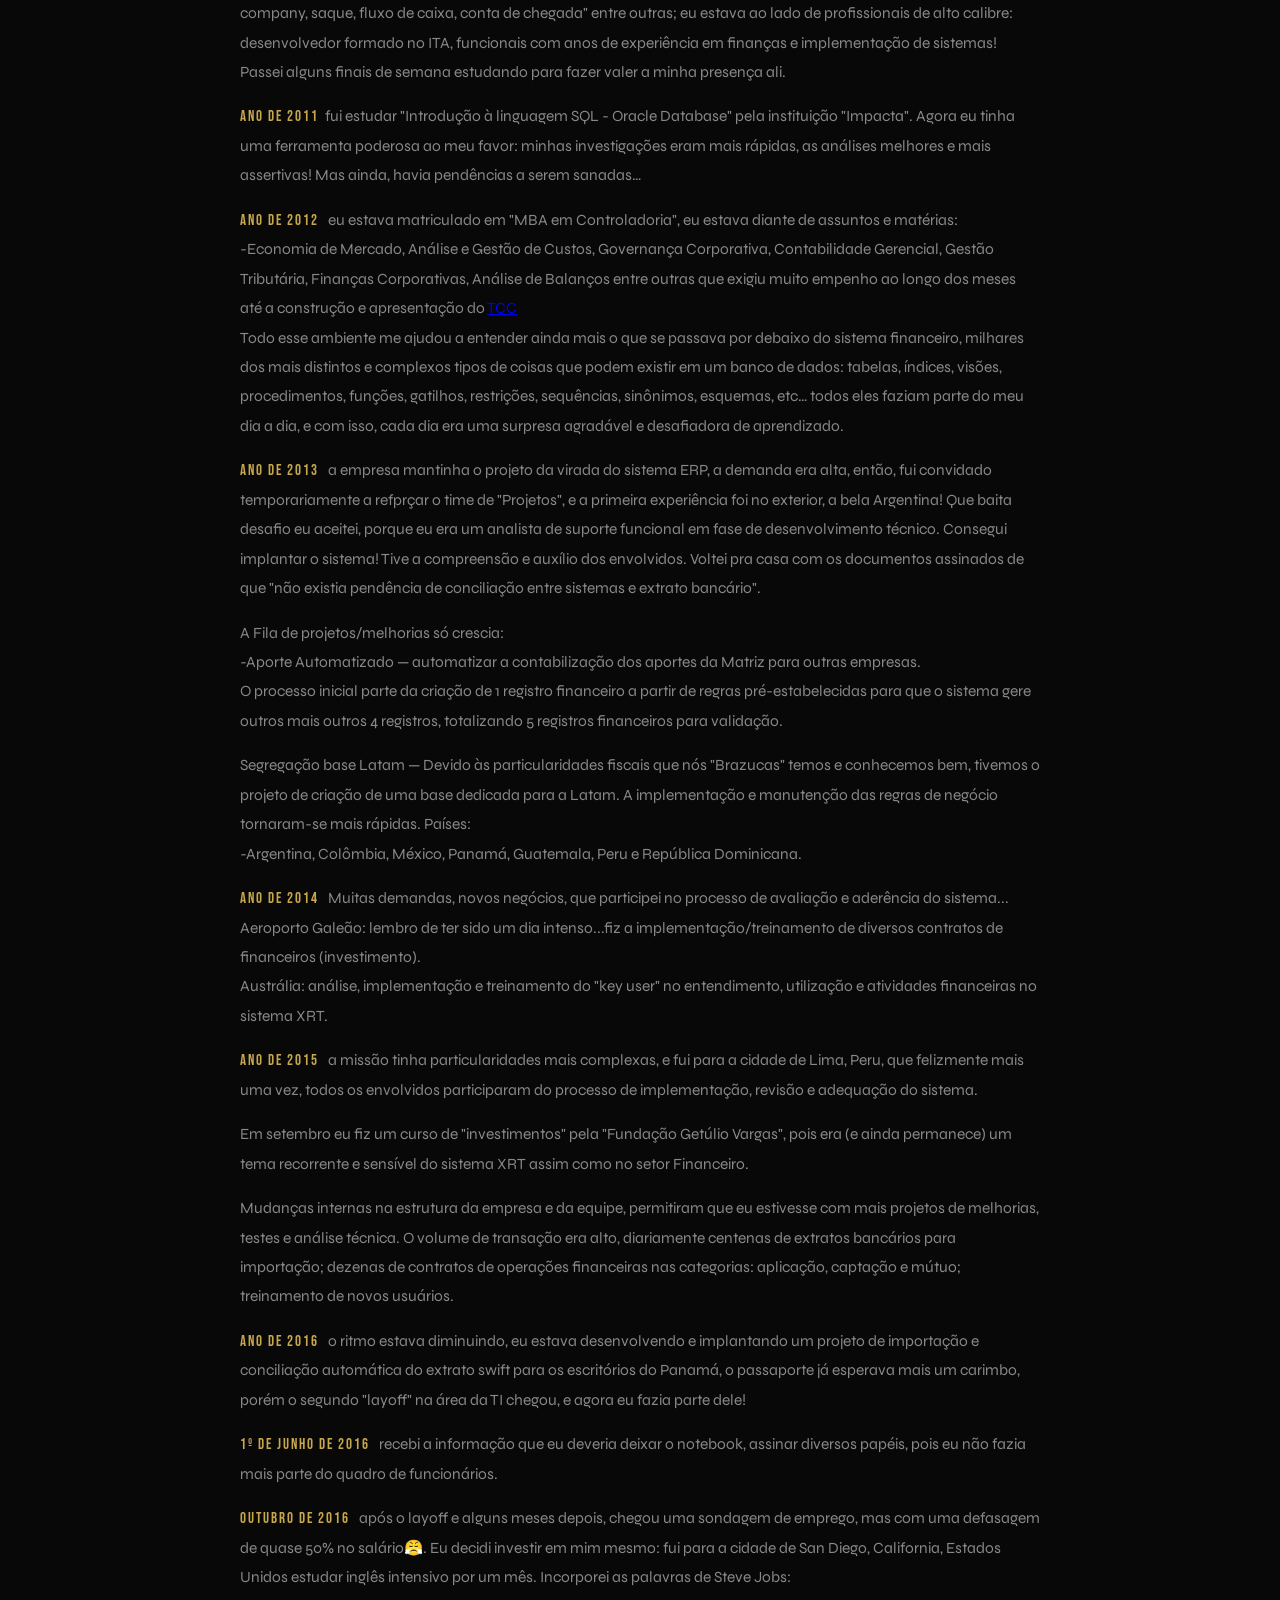
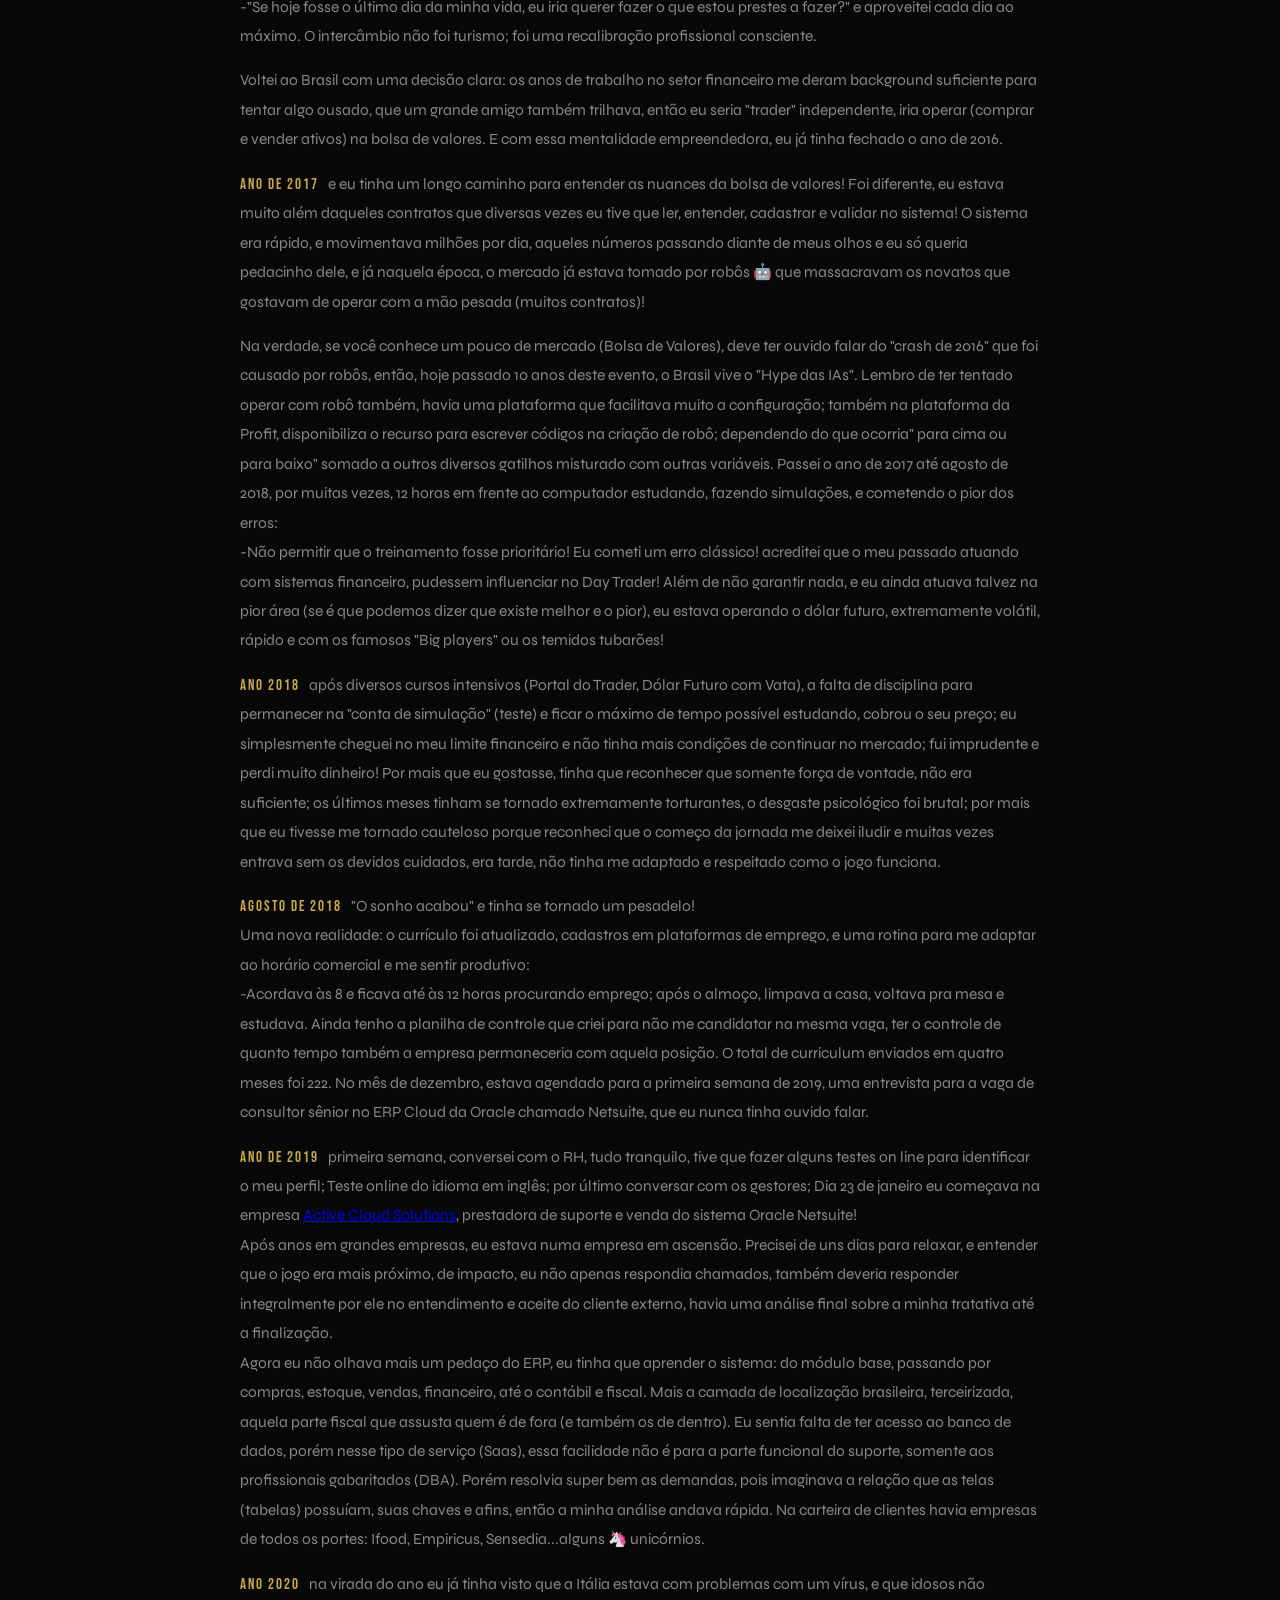
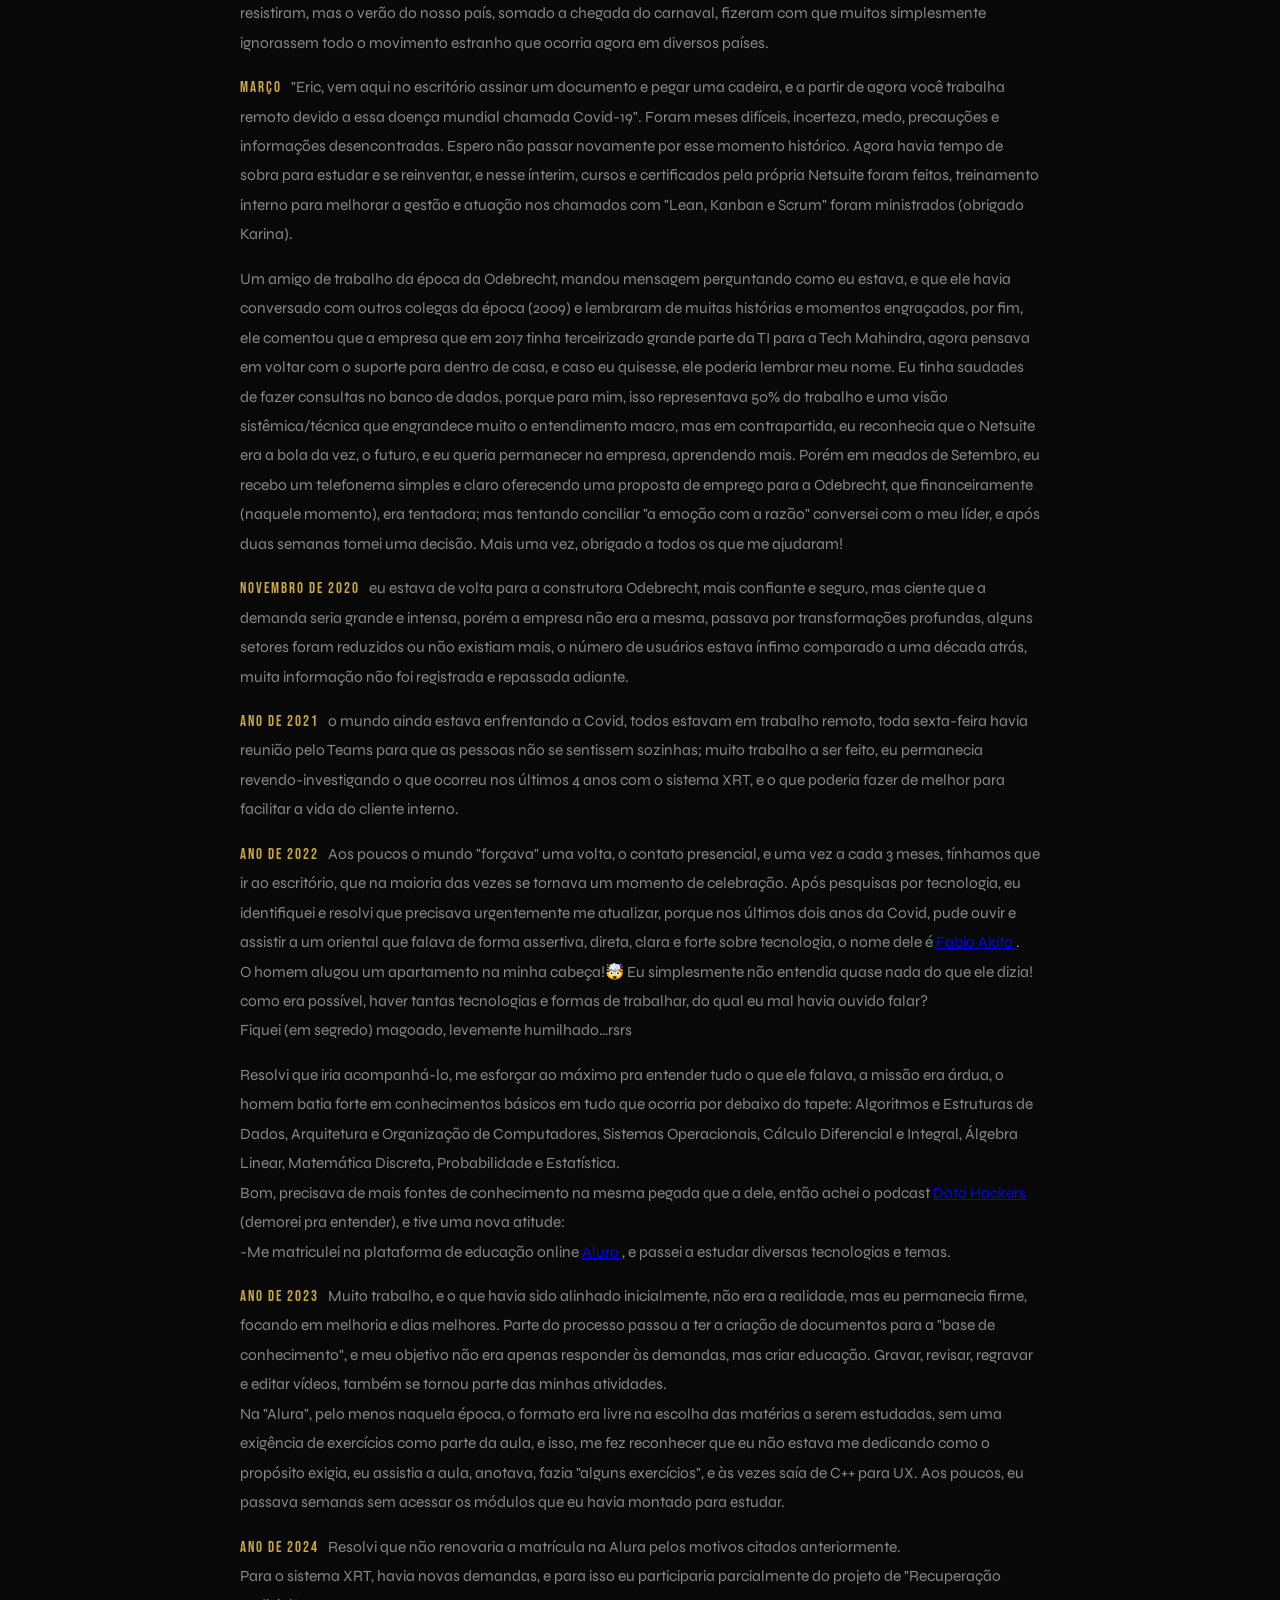
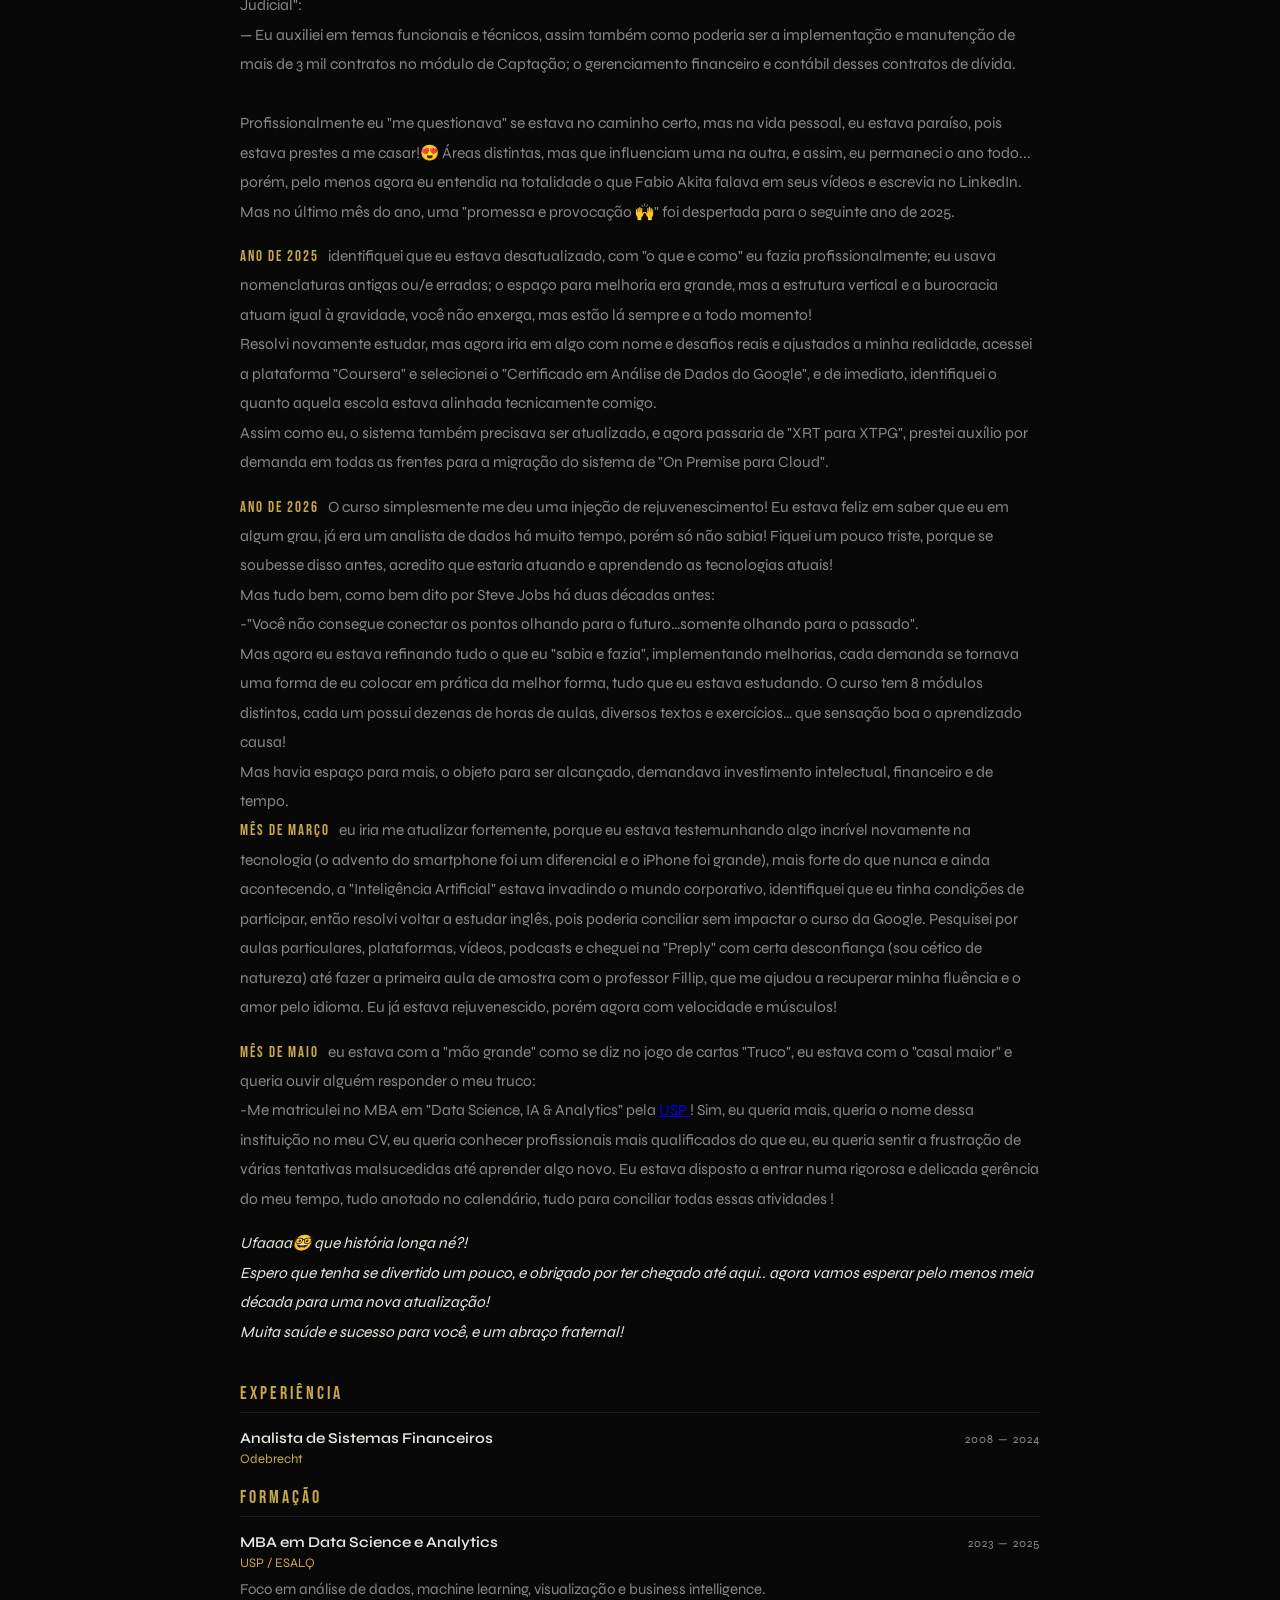
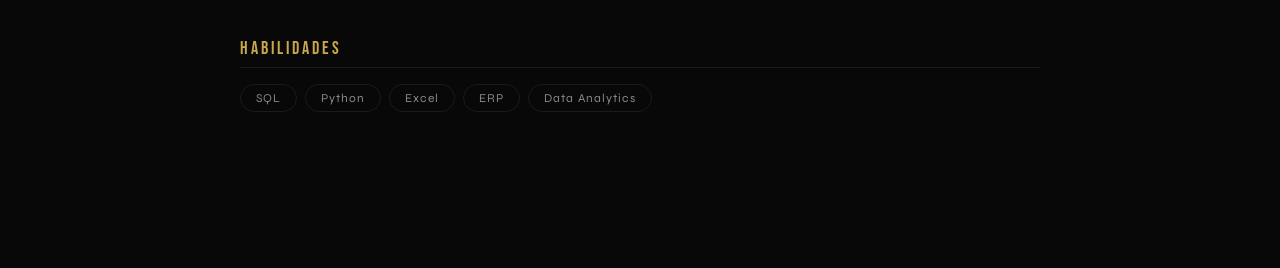
==== commit 92574d5d: "Update audio link for Portuguese version" ====
--- a/curriculo.html
+++ b/curriculo.html
@@ -339,7 +339,7 @@
         <p data-pt="🎧 Conheça minha trajetória pela minha voz" data-en="🎧 Discover my professional journey through my voice" data-es="🎧 Conoce mi trayectoria profesional a través de mi voz">🎧 Conheça minha trajetória pela minha voz</p>
         <p data-pt="Uma breve apresentação sobre minha experiência, trajetória e momento profissional." data-en="A brief introduction to my experience, career journey and current professional focus." data-es="Una breve presentación sobre mi experiencia, trayectoria y momento profesional.">Uma breve apresentação sobre minha experiência, trajetória e momento profissional.</p>
         <div class="cv-lock-btns">
-          <a class="lock-btn" href="https://eric-audio-access.neggereric.workers.dev/" target="_blank" rel="noopener"><span>🇧🇷</span><span data-pt="Ouvir em Português" data-en="Listen in Portuguese" data-es="Escuchar en Portugués">Ouvir em Português</span><span>▶</span></a>
+          <a class="lock-btn" href="https://01-prt-eric.neggereric.workers.dev/" target="_blank" rel="noopener"><span>🇧🇷</span><span data-pt="Ouvir em Português" data-en="Listen in Portuguese" data-es="Escuchar en Portugués">Ouvir em Português</span><span>▶</span></a>
           <button class="lock-btn audio-disabled" type="button" onclick="requestAccess('audio-en')"><span>🇺🇸</span><span data-pt="English — Em breve" data-en="English — Coming soon" data-es="English — Próximamente">English — Em breve</span></button>
           <button class="lock-btn audio-disabled" type="button" onclick="requestAccess('audio-es')"><span>🇪🇸</span><span data-pt="Español — Em breve" data-en="Español — Coming soon" data-es="Español — Próximamente">Español — Em breve</span></button>
         </div>
